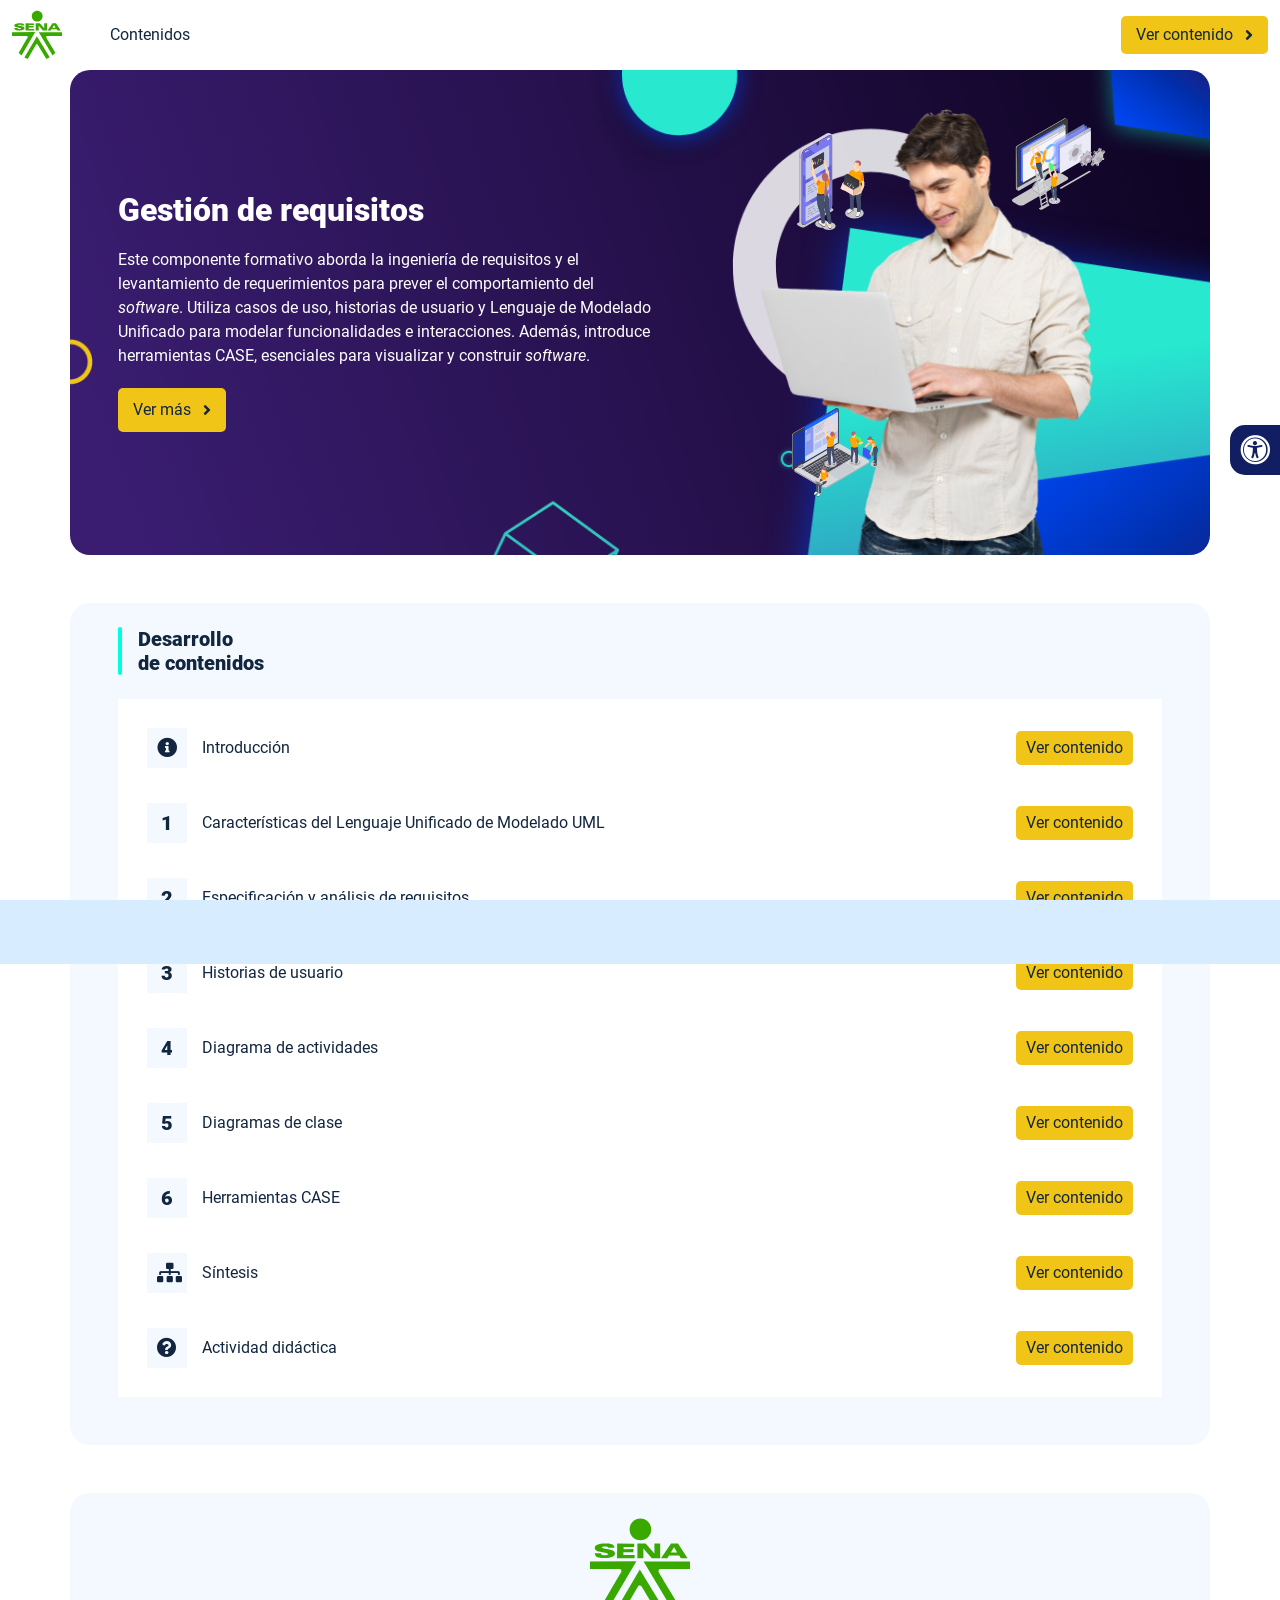
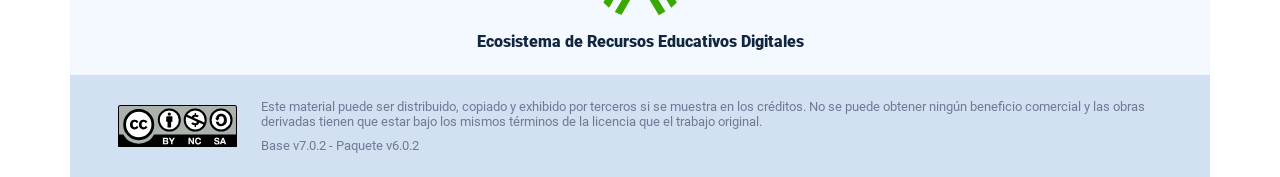
==== index.html @ e968b350 "new dist" ====
<!DOCTYPE html><html lang=""><head><meta charset="utf-8"><meta http-equiv="X-UA-Compatible" content="IE=edge"><meta name="viewport" content="width=device-width,initial-scale=1"><link rel="icon" href="favicon.ico"><title>Gestión de requisitos</title><link href="css/chunk-110f1f0b.52141945.css" rel="prefetch"><link href="css/chunk-179248a2.52141945.css" rel="prefetch"><link href="css/chunk-2a9fce91.52141945.css" rel="prefetch"><link href="css/chunk-515a8379.144fe8e0.css" rel="prefetch"><link href="css/chunk-59974754.a40274bd.css" rel="prefetch"><link href="css/chunk-5d1ce150.52141945.css" rel="prefetch"><link href="css/chunk-60cbc06b.09438581.css" rel="prefetch"><link href="css/chunk-623f2040.52141945.css" rel="prefetch"><link href="css/chunk-6a43ec24.52141945.css" rel="prefetch"><link href="css/chunk-6e1e538a.3ba0a060.css" rel="prefetch"><link href="css/chunk-6e613899.52141945.css" rel="prefetch"><link href="css/chunk-766a929b.3f6e7581.css" rel="prefetch"><link href="css/chunk-7794bb60.52141945.css" rel="prefetch"><link href="css/comple.cd8c6689.css" rel="prefetch"><link href="css/creditos.bc78b515.css" rel="prefetch"><link href="css/glosario.e41e9b6e.css" rel="prefetch"><link href="css/referencias.dacc3e1a.css" rel="prefetch"><link href="js/actividad.9561c0cf.js" rel="prefetch"><link href="js/chunk-0206bfa0.07f4fcb8.js" rel="prefetch"><link href="js/chunk-110f1f0b.c729ecf3.js" rel="prefetch"><link href="js/chunk-13a6037e.725eca6a.js" rel="prefetch"><link href="js/chunk-179248a2.0882ec97.js" rel="prefetch"><link href="js/chunk-18f95272.bb47be6d.js" rel="prefetch"><link href="js/chunk-2a9fce91.79146cce.js" rel="prefetch"><link href="js/chunk-2c06842c.f5617033.js" rel="prefetch"><link href="js/chunk-2d0c5615.01eba69d.js" rel="prefetch"><link href="js/chunk-2d0e96ec.ec734bee.js" rel="prefetch"><link href="js/chunk-2d208d90.ab67193c.js" rel="prefetch"><link href="js/chunk-2d21d0e2.f77c22e4.js" rel="prefetch"><link href="js/chunk-2d22c123.c9115eca.js" rel="prefetch"><link href="js/chunk-2e80bb9a.b3e4ecbc.js" rel="prefetch"><link href="js/chunk-319206de.06f535cf.js" rel="prefetch"><link href="js/chunk-36769079.0093655a.js" rel="prefetch"><link href="js/chunk-4cdd78c0.b1eae698.js" rel="prefetch"><link href="js/chunk-515a8379.471b9110.js" rel="prefetch"><link href="js/chunk-53ccb27e.03f89fab.js" rel="prefetch"><link href="js/chunk-55d286b8.69a8245e.js" rel="prefetch"><link href="js/chunk-59974754.d7b5c639.js" rel="prefetch"><link href="js/chunk-5d1ce150.33dbeb12.js" rel="prefetch"><link href="js/chunk-60cbc06b.e7f70342.js" rel="prefetch"><link href="js/chunk-623f2040.f9fac6f0.js" rel="prefetch"><link href="js/chunk-659152b8.3f7b8817.js" rel="prefetch"><link href="js/chunk-6a43ec24.3e891bb4.js" rel="prefetch"><link href="js/chunk-6e1e538a.034b6f92.js" rel="prefetch"><link href="js/chunk-6e613899.2a976d39.js" rel="prefetch"><link href="js/chunk-766a929b.1ae4942d.js" rel="prefetch"><link href="js/chunk-7794bb60.f954ae38.js" rel="prefetch"><link href="js/chunk-c796899c.ed37a8e2.js" rel="prefetch"><link href="js/chunk-e8a7823a.c0dd9220.js" rel="prefetch"><link href="js/chunk-fde47172.7ec6a62b.js" rel="prefetch"><link href="js/comple.a3971faf.js" rel="prefetch"><link href="js/creditos.a69d078c.js" rel="prefetch"><link href="js/glosario.4fa7b5ea.js" rel="prefetch"><link href="js/intro.0d526d37.js" rel="prefetch"><link href="js/referencias.f8ed682c.js" rel="prefetch"><link href="js/sintesis.656ffc22.js" rel="prefetch"><link href="js/tema1.8a76ca15.js" rel="prefetch"><link href="js/tema2.36372759.js" rel="prefetch"><link href="js/tema3.2b85ea9f.js" rel="prefetch"><link href="js/tema4.f597828c.js" rel="prefetch"><link href="js/tema5.51176907.js" rel="prefetch"><link href="js/tema6.a7a6aff9.js" rel="prefetch"><link href="css/app.d2804af0.css" rel="preload" as="style"><link href="css/chunk-vendors.d70f980b.css" rel="preload" as="style"><link href="js/app.50f3a317.js" rel="preload" as="script"><link href="js/chunk-vendors.eb599228.js" rel="preload" as="script"><link href="css/chunk-vendors.d70f980b.css" rel="stylesheet"><link href="css/app.d2804af0.css" rel="stylesheet"></head><body><noscript><strong>We're sorry but Gestión de requisitos doesn't work properly without JavaScript enabled. Please enable it to continue.</strong></noscript><div id="app"></div><script src="js/chunk-vendors.eb599228.js"></script><script src="js/app.50f3a317.js"></script></body></html>
---- css/chunk-110f1f0b.52141945.css ----
.actividad[data-v-c4e6906c]{background-color:#f2f2f2}.horizontal-scroll__wrapper[data-v-c4e6906c]{overflow:hidden}.horizontal-scroll[data-v-c4e6906c]{display:flex;transition:transform .5s ease-in-out;align-items:center;flex-wrap:nowrap}.horizontal-scroll[data-v-c4e6906c]:not(.row){width:100%}.horizontal-scroll--item-fw[data-v-c4e6906c]>div{flex-grow:0;flex-shrink:0;width:100%;margin:0!important}
---- css/chunk-179248a2.52141945.css ----
.actividad[data-v-c4e6906c]{background-color:#f2f2f2}.horizontal-scroll__wrapper[data-v-c4e6906c]{overflow:hidden}.horizontal-scroll[data-v-c4e6906c]{display:flex;transition:transform .5s ease-in-out;align-items:center;flex-wrap:nowrap}.horizontal-scroll[data-v-c4e6906c]:not(.row){width:100%}.horizontal-scroll--item-fw[data-v-c4e6906c]>div{flex-grow:0;flex-shrink:0;width:100%;margin:0!important}
---- css/chunk-2a9fce91.52141945.css ----
.actividad[data-v-c4e6906c]{background-color:#f2f2f2}.horizontal-scroll__wrapper[data-v-c4e6906c]{overflow:hidden}.horizontal-scroll[data-v-c4e6906c]{display:flex;transition:transform .5s ease-in-out;align-items:center;flex-wrap:nowrap}.horizontal-scroll[data-v-c4e6906c]:not(.row){width:100%}.horizontal-scroll--item-fw[data-v-c4e6906c]>div{flex-grow:0;flex-shrink:0;width:100%;margin:0!important}
---- css/chunk-515a8379.144fe8e0.css ----
.actividad{background-color:#f2f2f2}.banner-interno{position:relative}.banner-interno__fondo{position:absolute;top:0;bottom:-50px;left:0;right:0;background-color:#3a1d71;background-size:cover;background-position:50%}.banner-interno__titulo{display:flex;align-items:center}.banner-interno__titulo__icono{display:block;width:32px;height:32px;border-radius:50%;background-color:#fff;position:relative}.banner-interno__titulo__icono i{color:#3a1d71;position:absolute;left:50%;top:50%;transform:translate(-50%,-50%)}.banner-interno__titulo h1,.banner-interno__titulo h2,.banner-interno__titulo h3,.banner-interno__titulo h4,.banner-interno__titulo h5,.banner-interno__titulo h6{color:#fff;line-height:1.1em}
---- css/chunk-59974754.a40274bd.css ----
.actividad{background-color:#f2f2f2}.aside-menu{position:fixed;top:70px;min-height:calc(100vh - 70px);max-height:calc(100vh - 70px);background-color:#f3f9ff;transition:flex .5s ease-in-out,width .5s ease-in-out;overflow-x:hidden;z-index:100001;width:300px}.aside-menu__black-background{position:fixed;inset:0;top:70px;background:rgba(0,0,0,.8);cursor:pointer}.aside-menu a{color:#111e61}.aside-menu__content{width:300px;display:flex;flex-direction:column;justify-content:space-between;min-height:calc(100vh - 70px);max-height:calc(100vh - 70px);border-right:1px solid #d8ecff;position:absolute;background:#fff}@media (max-height:800px){.aside-menu__content{min-height:800px;max-height:800px;overflow-y:auto}}.aside-menu__header{padding:10px;text-align:center;background-color:#d8ecff}.aside-menu__header h4{margin:0}.aside-menu__menu{overflow-y:auto;flex-grow:1;list-style:none;padding-left:0;margin-bottom:0}.aside-menu__menu__item--active .aside-menu__menu__item__lnk,.aside-menu__menu__item--active .aside-menu__sec-menu__item__lnk{background-color:#d8ecff;font-weight:700}.aside-menu__menu__item--sub-menu:hover,.aside-menu__menu__item:hover,.aside-menu__sec-menu__item:hover{background-color:#d8ecff}.aside-menu__menu__item--sub-menu{padding-left:10px}.aside-menu__menu__item--sub-menu--active .aside-menu__menu__item__lnk,.aside-menu__menu__item--sub-menu--active .aside-menu__sec-menu__item__lnk{background-color:#d8ecff;font-weight:700;position:relative}.aside-menu__menu__item--sub-menu--active .aside-menu__menu__item__lnk:before,.aside-menu__menu__item--sub-menu--active .aside-menu__sec-menu__item__lnk:before{content:"";display:block;position:absolute;left:0;bottom:0;top:0;width:4px;border-radius:2px;background-color:#00ffdf}.aside-menu__menu__item__lnk,.aside-menu__sec-menu__item__lnk{display:flex;align-items:center;padding:10px 15px;line-height:1.1em}.aside-menu__menu__item__lnk i,.aside-menu__menu__item__lnk span,.aside-menu__sec-menu__item__lnk i,.aside-menu__sec-menu__item__lnk span{margin-right:10px}.aside-menu__menu__item__lnk i:last-child,.aside-menu__menu__item__lnk span:last-child,.aside-menu__sec-menu__item__lnk i:last-child,.aside-menu__sec-menu__item__lnk span:last-child{margin-right:0}.aside-menu__sec-menu{background-color:#d8ecff;padding:10px 0;flex-shrink:0;margin-bottom:0}.aside-menu__sec-menu__item{padding:10px 15px}.aside-menu__sec-menu__item__lnk{padding:0;border-radius:1em}.aside-menu__sec-menu__item__lnk i{display:block;width:2em;height:2em;padding:.5em 0;text-align:center;background-color:#fff;border-radius:50%}.aside-menu__sec-menu__item__lnk:hover{background-color:#fff}@media (max-width:576px){.aside-menu__sec-menu{padding-bottom:110px}}.main-menu-enter-active{animation:main-menu-open-animation .3s}.main-menu-enter-active .aside-menu__black-background{animation:main-menu-background-animation .3s}.main-menu-leave-active{animation:main-menu-open-animation .3s reverse}.main-menu-leave-active .aside-menu__black-background{animation:main-menu-background-animation .3s reverse}@keyframes main-menu-open-animation{0%{width:0}to{width:300px}}@keyframes main-menu-background-animation{0%{opacity:0}to{opacity:1}}
---- css/chunk-5d1ce150.52141945.css ----
.actividad[data-v-c4e6906c]{background-color:#f2f2f2}.horizontal-scroll__wrapper[data-v-c4e6906c]{overflow:hidden}.horizontal-scroll[data-v-c4e6906c]{display:flex;transition:transform .5s ease-in-out;align-items:center;flex-wrap:nowrap}.horizontal-scroll[data-v-c4e6906c]:not(.row){width:100%}.horizontal-scroll--item-fw[data-v-c4e6906c]>div{flex-grow:0;flex-shrink:0;width:100%;margin:0!important}
---- css/chunk-60cbc06b.09438581.css ----
.actividad[data-v-7e5a4120]{background-color:#f2f2f2}.header[data-v-7e5a4120]{position:sticky;top:0;padding-top:10px;padding-bottom:10px;background-color:#fff;z-index:10010;line-height:1.1em}.header__logo[data-v-7e5a4120]{width:50px}@media (max-width:576px){.header__componente-formativo[data-v-7e5a4120]{font-size:.8em}}.header__menu[data-v-7e5a4120]{cursor:pointer}.header__menu span[data-v-7e5a4120]{font-size:.7em;display:block;line-height:1em;text-align:center;color:#111e61}.header__menu__btn[data-v-7e5a4120]{width:30px;height:30px;position:relative;margin-bottom:4px}.header__menu__btn .line-1[data-v-7e5a4120],.header__menu__btn .line-2[data-v-7e5a4120],.header__menu__btn .line-3[data-v-7e5a4120]{height:4px;width:30px;background-color:#111e61;transform-origin:center center;position:absolute;left:0;border-radius:2px}.header__menu__btn .line-1[data-v-7e5a4120]{top:4px;animation:line-1-inactive-data-v-7e5a4120 .5s ease-in-out forwards}.header__menu__btn .line-2[data-v-7e5a4120]{top:13px;animation:line-2-inactive-data-v-7e5a4120 .5s ease-in-out forwards}.header__menu__btn .line-3[data-v-7e5a4120]{top:22px;animation:line-3-inactive-data-v-7e5a4120 .5s ease-in-out forwards}.header__menu__btn[data-v-7e5a4120]:hover{cursor:pointer}.header__menu__btn--open .line-1[data-v-7e5a4120]{animation:line-1-active-data-v-7e5a4120 .5s ease-in-out forwards}.header__menu__btn--open .line-2[data-v-7e5a4120]{animation:line-2-active-data-v-7e5a4120 .5s ease-in-out forwards}.header__menu__btn--open .line-3[data-v-7e5a4120]{animation:line-3-active-data-v-7e5a4120 .5s ease-in-out forwards}@keyframes line-1-active-data-v-7e5a4120{0%{transform:translate(0) rotate(0)}50%{transform:translateY(9px) rotate(0)}to{transform:translateY(9px) rotate(45deg)}}@keyframes line-2-active-data-v-7e5a4120{0%{transform:scale(1)}to{transform:scale(0)}}@keyframes line-3-active-data-v-7e5a4120{0%{transform:translate(0) rotate(0)}50%{transform:translateY(-9px) rotate(0)}to{transform:translateY(-9px) rotate(-45deg)}}@keyframes line-1-inactive-data-v-7e5a4120{0%{transform:translateY(9px) rotate(45deg)}50%{transform:translateY(9px) rotate(0)}to{transform:translate(0) rotate(0)}}@keyframes line-2-inactive-data-v-7e5a4120{0%{transform:scale(0)}to{transform:scale(1)}}@keyframes line-3-inactive-data-v-7e5a4120{0%{transform:translateY(-9px) rotate(-45deg)}50%{transform:translateY(-9px) rotate(0)}to{transform:translate(0) rotate(0)}}
---- css/chunk-623f2040.52141945.css ----
.actividad[data-v-c4e6906c]{background-color:#f2f2f2}.horizontal-scroll__wrapper[data-v-c4e6906c]{overflow:hidden}.horizontal-scroll[data-v-c4e6906c]{display:flex;transition:transform .5s ease-in-out;align-items:center;flex-wrap:nowrap}.horizontal-scroll[data-v-c4e6906c]:not(.row){width:100%}.horizontal-scroll--item-fw[data-v-c4e6906c]>div{flex-grow:0;flex-shrink:0;width:100%;margin:0!important}
---- css/chunk-6a43ec24.52141945.css ----
.actividad[data-v-c4e6906c]{background-color:#f2f2f2}.horizontal-scroll__wrapper[data-v-c4e6906c]{overflow:hidden}.horizontal-scroll[data-v-c4e6906c]{display:flex;transition:transform .5s ease-in-out;align-items:center;flex-wrap:nowrap}.horizontal-scroll[data-v-c4e6906c]:not(.row){width:100%}.horizontal-scroll--item-fw[data-v-c4e6906c]>div{flex-grow:0;flex-shrink:0;width:100%;margin:0!important}
---- css/chunk-6e1e538a.3ba0a060.css ----
.actividad[data-v-4f6b7c58]{background-color:#f2f2f2}.accesibilidad[data-v-4f6b7c58]{position:fixed;right:0;top:50vh;height:50px;background-color:#111e61;border-top-left-radius:15px;border-bottom-left-radius:15px;transform:translateY(-50%) translateX(100%) translateX(-50px);overflow:hidden;transition:transform .3s ease-in-out,height .3s ease-in-out}.accesibilidad[data-v-4f6b7c58]:hover{transform:translateY(-50%) translateX(0);height:12.75rem}.accesibilidad [data-v-4f6b7c58]{color:#fff}.accesibilidad__menu__content .accesibilidad__menu__item[data-v-4f6b7c58]{cursor:pointer}.accesibilidad__menu__content .accesibilidad__menu__item[data-v-4f6b7c58]:hover{background-color:#273685}.accesibilidad__menu__content .accesibilidad__menu__item[data-v-4f6b7c58]:last-child{border:none}.accesibilidad__menu__item[data-v-4f6b7c58]{display:flex;align-items:center;padding:10px;border-bottom:1px solid #273685;line-height:1em;-moz-user-select:none;user-select:none}.accesibilidad__menu i[data-v-4f6b7c58]{font-size:30px;font-style:normal;margin-right:10px;line-height:1em}.accesibilidad__menu img[data-v-4f6b7c58]{width:30px;margin-right:10px}
---- css/chunk-6e613899.52141945.css ----
.actividad[data-v-c4e6906c]{background-color:#f2f2f2}.horizontal-scroll__wrapper[data-v-c4e6906c]{overflow:hidden}.horizontal-scroll[data-v-c4e6906c]{display:flex;transition:transform .5s ease-in-out;align-items:center;flex-wrap:nowrap}.horizontal-scroll[data-v-c4e6906c]:not(.row){width:100%}.horizontal-scroll--item-fw[data-v-c4e6906c]>div{flex-grow:0;flex-shrink:0;width:100%;margin:0!important}
---- css/chunk-766a929b.3f6e7581.css ----
.actividad{background-color:#f2f2f2}.barra-avance{display:flex;align-items:center;justify-content:space-between;position:fixed;bottom:0;left:0;width:100%;padding:10px;background-color:#d8ecff;transition:transform .5s ease-in-out;z-index:100000}.barra-avance__barra{margin:0 20px;flex:1;position:relative;max-width:800px}.barra-avance__barra--amarilla,.barra-avance__barra--blanca{height:4px}.barra-avance__barra--amarilla:after,.barra-avance__barra--amarilla:before,.barra-avance__barra--blanca:after,.barra-avance__barra--blanca:before{content:"";display:block;width:10px;height:10px;border-radius:50%;position:absolute;top:50%}.barra-avance__barra--amarilla:before,.barra-avance__barra--blanca:before{left:0;transform:translate(-50%,-50%)}.barra-avance__barra--amarilla:after,.barra-avance__barra--blanca:after{right:0;transform:translate(50%,-50%)}.barra-avance__barra--blanca{background-color:#fff}.barra-avance__barra--blanca:after,.barra-avance__barra--blanca:before{background-color:#fff}.barra-avance__barra--amarilla{position:absolute;width:100%;top:0;background-color:#f0c518}.barra-avance__barra--amarilla:after,.barra-avance__barra--amarilla:before{background-color:#f0c518}.barra-avance__boton--regresar{background-color:#b0c0d2}.barra-avance__boton--regresar span{color:#111e61!important}.barra-avance__boton--disable{opacity:0;pointer-events:none}.barra-avance--open{transform:translateY(0)}.barra-avance--close{transform:translateY(100%)}
---- css/chunk-7794bb60.52141945.css ----
.actividad[data-v-c4e6906c]{background-color:#f2f2f2}.horizontal-scroll__wrapper[data-v-c4e6906c]{overflow:hidden}.horizontal-scroll[data-v-c4e6906c]{display:flex;transition:transform .5s ease-in-out;align-items:center;flex-wrap:nowrap}.horizontal-scroll[data-v-c4e6906c]:not(.row){width:100%}.horizontal-scroll--item-fw[data-v-c4e6906c]>div{flex-grow:0;flex-shrink:0;width:100%;margin:0!important}
---- css/comple.cd8c6689.css ----
.banner-interno{position:relative}.banner-interno__fondo{position:absolute;top:0;bottom:-50px;left:0;right:0;background-color:#3a1d71;background-size:cover;background-position:50%}.banner-interno__titulo{display:flex;align-items:center}.banner-interno__titulo__icono{display:block;width:32px;height:32px;border-radius:50%;background-color:#fff;position:relative}.banner-interno__titulo__icono i{color:#3a1d71;position:absolute;left:50%;top:50%;transform:translate(-50%,-50%)}.banner-interno__titulo h1,.banner-interno__titulo h2,.banner-interno__titulo h3,.banner-interno__titulo h4,.banner-interno__titulo h5,.banner-interno__titulo h6{color:#fff;line-height:1.1em}.actividad{background-color:#f2f2f2}.complementario__enlaces{display:flex;justify-content:center;flex-wrap:wrap}.complementario__enlaces a{margin:0 5px}.complementario__btn{font-size:1.5em;line-height:1em}table{width:calc(100% - 1px);min-width:800px}table thead{background-color:#d8ecff}table thead th{border-color:#d8ecff}table td,table th{padding:25px 20px;text-align:center}
---- css/creditos.bc78b515.css ----
.banner-interno{position:relative}.banner-interno__fondo{position:absolute;top:0;bottom:-50px;left:0;right:0;background-color:#3a1d71;background-size:cover;background-position:50%}.banner-interno__titulo{display:flex;align-items:center}.banner-interno__titulo__icono{display:block;width:32px;height:32px;border-radius:50%;background-color:#fff;position:relative}.banner-interno__titulo__icono i{color:#3a1d71;position:absolute;left:50%;top:50%;transform:translate(-50%,-50%)}.banner-interno__titulo h1,.banner-interno__titulo h2,.banner-interno__titulo h3,.banner-interno__titulo h4,.banner-interno__titulo h5,.banner-interno__titulo h6{color:#fff;line-height:1.1em}.actividad{background-color:#f2f2f2}.creditos-vista .tarjeta.credito{background-color:#d2e1f1}.creditos{color:#727997;overflow-x:auto}.creditos__item{min-width:490px}.creditos p{line-height:1.3em;margin-bottom:0;color:#727997}.creditos__titulo{font-weight:700;background-color:#d2e1f1;padding:5px 10px;border-top-radius:5px;border-top-left-radius:5px;border-top-right-radius:5px}.creditos table td,.creditos table th{border-color:#d2e1f1}
---- css/glosario.e41e9b6e.css ----
.banner-interno{position:relative}.banner-interno__fondo{position:absolute;top:0;bottom:-50px;left:0;right:0;background-color:#3a1d71;background-size:cover;background-position:50%}.banner-interno__titulo{display:flex;align-items:center}.banner-interno__titulo__icono{display:block;width:32px;height:32px;border-radius:50%;background-color:#fff;position:relative}.banner-interno__titulo__icono i{color:#3a1d71;position:absolute;left:50%;top:50%;transform:translate(-50%,-50%)}.banner-interno__titulo h1,.banner-interno__titulo h2,.banner-interno__titulo h3,.banner-interno__titulo h4,.banner-interno__titulo h5,.banner-interno__titulo h6{color:#fff;line-height:1.1em}.actividad{background-color:#f2f2f2}.glosario__letra-item{display:flex}.glosario__letra-item__texto{padding-top:5px}.glosario__letra-item__letra__icono{width:32px;height:32px;position:relative;line-height:1em;border-radius:50%;background-color:#d2e1f1}.glosario__letra-item__letra__icono span{position:absolute;left:50%;top:50%;transform:translate(-50%,-50%);font-size:1.1em;font-weight:900}
---- css/referencias.dacc3e1a.css ----
.banner-interno{position:relative}.banner-interno__fondo{position:absolute;top:0;bottom:-50px;left:0;right:0;background-color:#3a1d71;background-size:cover;background-position:50%}.banner-interno__titulo{display:flex;align-items:center}.banner-interno__titulo__icono{display:block;width:32px;height:32px;border-radius:50%;background-color:#fff;position:relative}.banner-interno__titulo__icono i{color:#3a1d71;position:absolute;left:50%;top:50%;transform:translate(-50%,-50%)}.banner-interno__titulo h1,.banner-interno__titulo h2,.banner-interno__titulo h3,.banner-interno__titulo h4,.banner-interno__titulo h5,.banner-interno__titulo h6{color:#fff;line-height:1.1em}.actividad{background-color:#f2f2f2}.referencias__item:last-child hr{display:none}.referencias__item a{color:#2196f3;text-decoration:underline;overflow-wrap:break-word}
---- css/app.d2804af0.css ----
*{box-sizing:inherit}:after,:before{box-sizing:inherit}html{height:100%;line-height:1.15;box-sizing:border-box;-webkit-font-smoothing:antialiased;-moz-osx-font-smoothing:grayscale;-webkit-text-size-adjust:100%;-ms-text-size-adjust:100%;text-rendering:optimizeLegibility}a,abbr,acronym,address,applet,article,aside,audio,b,big,blockquote,body,canvas,caption,center,cite,code,dd,del,details,dfn,div,dl,dt,em,embed,fieldset,figcaption,figure,footer,form,h1,h2,h3,h4,h5,h6,header,hgroup,html,i,iframe,img,ins,kbd,label,legend,li,mark,menu,nav,object,ol,output,p,pre,q,ruby,s,samp,section,small,span,strike,strong,sub,summary,sup,table,tbody,td,tfoot,th,thead,time,tr,tt,u,ul,var,video{margin:0;padding:0;border:0;outline:0;background:transparent;vertical-align:baseline}article,aside,details,figcaption,figure,footer,header,main,menu,nav,section,summary{display:block}[hidden],template{display:none}hr{box-sizing:content-box;height:0;border-bottom:1px solid #e8e8e8;border-left:0;border-right:0;border-top:0;margin:1.5em 0;overflow:visible}[hidden]{display:none}a{font-family:Roboto,sans-serif;font-size:1em;font-weight:400;text-decoration:none;color:#12263f;background-color:transparent;transition:all .15s ease-in-out;-webkit-text-decoration-skip:objects}a:active,a:hover{outline-width:0}a:active,a:focus,a:hover{color:#000}[type=button],[type=reset],[type=submit],button{-moz-appearance:none;appearance:none;cursor:pointer;display:inline-block;vertical-align:middle;border:0;border-radius:5px;color:#12263f;background-color:#f0c518;font-family:Roboto,sans-serif;font-weight:400;font-size:1em;-webkit-font-smoothing:antialiased;line-height:1em;white-space:nowrap;text-decoration:none;text-transform:none;padding:.75em 1.5em;margin:0;-moz-user-select:none;user-select:none;overflow:visible;transition:background-color .15s ease-in-out}[type=button]:focus,[type=button]:hover,[type=reset]:focus,[type=reset]:hover,[type=submit]:focus,[type=submit]:hover,button:focus,button:hover{background-color:#f0c518;color:#12263f}[type=button]:disabled,[type=reset]:disabled,[type=submit]:disabled,button:disabled{cursor:not-allowed;opacity:.5}[type=button]:disabled:hover,[type=reset]:disabled:hover,[type=submit]:disabled:hover,button:disabled:hover{background-color:#f0c518}input,select,textarea{margin:0;display:block;font-family:Roboto,sans-serif;font-size:16px}input{overflow:visible}[type=color],[type=date],[type=datetime-local],[type=datetime],[type=email],[type=month],[type=number],[type=password],[type=search],[type=tel],[type=text],[type=time],[type=url],[type=week],input:not([type]),select,select[multiple],textarea{background-color:#fff;border:1px solid #e8e8e8;border-radius:5px;box-shadow:inset 0 1px 3px rgba(0,0,0,.06);box-sizing:inherit;margin-bottom:.75em;padding:.5em;transition:border-color .15s ease-in-out;width:100%}[type=color]:hover,[type=date]:hover,[type=datetime-local]:hover,[type=datetime]:hover,[type=email]:hover,[type=month]:hover,[type=number]:hover,[type=password]:hover,[type=search]:hover,[type=tel]:hover,[type=text]:hover,[type=time]:hover,[type=url]:hover,[type=week]:hover,input:not([type]):hover,select:hover,select[multiple]:hover,textarea:hover{border-color:shade(#e8e8e8,20%)}[type=color]:focus,[type=date]:focus,[type=datetime-local]:focus,[type=datetime]:focus,[type=email]:focus,[type=month]:focus,[type=number]:focus,[type=password]:focus,[type=search]:focus,[type=tel]:focus,[type=text]:focus,[type=time]:focus,[type=url]:focus,[type=week]:focus,input:not([type]):focus,select:focus,select[multiple]:focus,textarea:focus{border-color:#00ffdf;box-shadow:inset 0 1px 3px rgba(0,0,0,.06),0 0 5px rgba(48,24,93,.7);outline:none}[type=color]:disabled,[type=date]:disabled,[type=datetime-local]:disabled,[type=datetime]:disabled,[type=email]:disabled,[type=month]:disabled,[type=number]:disabled,[type=password]:disabled,[type=search]:disabled,[type=tel]:disabled,[type=text]:disabled,[type=time]:disabled,[type=url]:disabled,[type=week]:disabled,input:not([type]):disabled,select:disabled,select[multiple]:disabled,textarea:disabled{background-color:shade(#fff,5%);cursor:not-allowed}[type=color]:disabled:hover,[type=date]:disabled:hover,[type=datetime-local]:disabled:hover,[type=datetime]:disabled:hover,[type=email]:disabled:hover,[type=month]:disabled:hover,[type=number]:disabled:hover,[type=password]:disabled:hover,[type=search]:disabled:hover,[type=tel]:disabled:hover,[type=text]:disabled:hover,[type=time]:disabled:hover,[type=url]:disabled:hover,[type=week]:disabled:hover,input:not([type]):disabled:hover,select:disabled:hover,select[multiple]:disabled:hover,textarea:disabled:hover{border:1px solid #e8e8e8}select{text-transform:none;max-width:100%;border-radius:5px}::-webkit-file-upload-button{background-color:#f0c518;border:none;cursor:pointer;color:#12263f;border-radius:5px;padding:.75em 1.5em}::-webkit-file-upload-button:hover{background-color:#f0c518}optgroup{font-weight:700}fieldset{border:1px solid #e8e8e8;background-color:transparent;padding:1.5em;-webkit-margin-start:0;-webkit-margin-end:0;-webkit-padding-before:1.5em;-webkit-padding-start:1.5em;-webkit-padding-end:1.5em;-webkit-padding-after:1.5em}legend{box-sizing:border-box;color:inherit;display:table;max-width:100%;padding:0;white-space:normal;font-weight:600;-webkit-padding-start:0;-webkit-padding-end:0}label,legend{margin-bottom:.375em}label{display:block;font-size:1em;font-family:Roboto,sans-serif;font-weight:900}textarea{overflow:auto;resize:vertical}[type=checkbox],[type=radio]{box-sizing:border-box;padding:0;display:inline;margin-right:.375em}[type=number]::-webkit-inner-spin-button,[type=number]::-webkit-outer-spin-button{height:auto}[type=search]{-webkit-appearance:textfield;outline-offset:-2px}[type=search]::-webkit-search-cancel-button,[type=search]::-webkit-search-decoration{-webkit-appearance:none;-moz-appearance:none}::-moz-placeholder{color:#999}::placeholder{color:#999}::-webkit-file-upload-button{-webkit-appearance:button;-moz-appearance:button;font:inherit}[type=file]{margin-bottom:.75em;width:100%}[type=button],[type=reset],[type=submit],button{-webkit-appearance:button}[type=button]::-moz-focus-inner,[type=reset]::-moz-focus-inner,[type=submit]::-moz-focus-inner,button::-moz-focus-inner{border-style:none;padding:0}[type=button]:-moz-focusring,[type=reset]:-moz-focusring,[type=submit]:-moz-focusring,button:-moz-focusring{outline:1px dotted ButtonText}progress{vertical-align:baseline}ol,ul{list-style:none;margin-bottom:1em}dt{font-weight:700}figure,img,picture,svg{margin:0;width:100%;max-width:100%}figcaption{display:block;background-color:#e8e8e8;padding:.75em 1.5em;font-size:.8em;font-weight:700}img,svg{display:block;border-style:none}svg:not(:root){overflow:hidden}audio,canvas,progress,video{display:inline-block}audio:not([controls]){display:none;height:0}template{display:none}table{border-collapse:collapse;border-spacing:0;table-layout:fixed;width:100%}td,th,tr{vertical-align:middle}td,th{border:1px solid #e8e8e8;padding:.75em}th{font-size:.875em;line-height:1.2}td{line-height:1.5}body{font-size:16px;font-weight:400;line-height:1.5}body,h1,h2,h3,h4,h5,h6{color:#12263f;font-family:Roboto,sans-serif}h1,h2,h3,h4,h5,h6{font-weight:900;line-height:1.2;margin:0 0 .75em}h1{font-size:2em}h2{font-size:1.5em}h3{font-size:1.25em}h4{font-size:1.125em}h5{font-size:1em}h6{font-size:.875em}p{font-family:Roboto,sans-serif;font-size:1em;font-weight:400;line-height:1.5;color:#12263f;margin-bottom:1em}b,strong{font-weight:700}dfn,em,i{font-style:italic}br{line-height:2em}u{text-decoration:underline}code,kbd,pre,samp{color:#727997;font-family:Lucida Console,Courier New,monospace;font-size:1em}sub,sup{font-size:75%;line-height:0;position:relative;vertical-align:baseline}sub{bottom:-.25em}sup{top:-.5em}small{font-size:80%}mark{background-color:#ffeb3b;color:#000}abbr[title]{border-bottom:none;text-decoration:underline;text-decoration:underline dotted}blockquote,q{quotes:none}::selection{background:#2196f3!important;color:#fff!important;text-shadow:none}::-moz-selection{background:#2196f3!important;color:#fff!important;text-shadow:none}img::selection{background:transparent}img::-moz-selection{background:transparent}body{-webkit-tap-highlight-color:#2196F3!important}details,menu{display:block}summary{display:list-item}@media print{*{background:transparent!important;color:#000!important;box-shadow:none!important;text-shadow:none!important}:after,:before,:first-letter,:first-line{background:transparent!important;color:#000!important;box-shadow:none!important;text-shadow:none!important}a,a:visited{text-decoration:underline}a[href]:after{content:" (" attr(href) ")"}a abbr[title]:after{content:" (" attr(title) ")"}a[href^="#"]:after,a[href^="javascript:"]:after{content:""}blockquote,pre{border:1px solid #999;page-break-inside:avoid}thead{display:table-header-group}img,tr{page-break-inside:avoid}img{max-width:100%!important}h2,h3,p{orphans:3;widows:3}h2,h3{page-break-after:avoid}}[data-aos][data-aos][data-aos-duration="50"],body[data-aos-duration="50"] [data-aos]{transition-duration:50ms}[data-aos][data-aos][data-aos-delay="50"],body[data-aos-delay="50"] [data-aos]{transition-delay:0s}[data-aos][data-aos][data-aos-delay="50"].aos-animate,body[data-aos-delay="50"] [data-aos].aos-animate{transition-delay:50ms}[data-aos][data-aos][data-aos-duration="100"],body[data-aos-duration="100"] [data-aos]{transition-duration:.1s}[data-aos][data-aos][data-aos-delay="100"],body[data-aos-delay="100"] [data-aos]{transition-delay:0s}[data-aos][data-aos][data-aos-delay="100"].aos-animate,body[data-aos-delay="100"] [data-aos].aos-animate{transition-delay:.1s}[data-aos][data-aos][data-aos-duration="150"],body[data-aos-duration="150"] [data-aos]{transition-duration:.15s}[data-aos][data-aos][data-aos-delay="150"],body[data-aos-delay="150"] [data-aos]{transition-delay:0s}[data-aos][data-aos][data-aos-delay="150"].aos-animate,body[data-aos-delay="150"] [data-aos].aos-animate{transition-delay:.15s}[data-aos][data-aos][data-aos-duration="200"],body[data-aos-duration="200"] [data-aos]{transition-duration:.2s}[data-aos][data-aos][data-aos-delay="200"],body[data-aos-delay="200"] [data-aos]{transition-delay:0s}[data-aos][data-aos][data-aos-delay="200"].aos-animate,body[data-aos-delay="200"] [data-aos].aos-animate{transition-delay:.2s}[data-aos][data-aos][data-aos-duration="250"],body[data-aos-duration="250"] [data-aos]{transition-duration:.25s}[data-aos][data-aos][data-aos-delay="250"],body[data-aos-delay="250"] [data-aos]{transition-delay:0s}[data-aos][data-aos][data-aos-delay="250"].aos-animate,body[data-aos-delay="250"] [data-aos].aos-animate{transition-delay:.25s}[data-aos][data-aos][data-aos-duration="300"],body[data-aos-duration="300"] [data-aos]{transition-duration:.3s}[data-aos][data-aos][data-aos-delay="300"],body[data-aos-delay="300"] [data-aos]{transition-delay:0s}[data-aos][data-aos][data-aos-delay="300"].aos-animate,body[data-aos-delay="300"] [data-aos].aos-animate{transition-delay:.3s}[data-aos][data-aos][data-aos-duration="350"],body[data-aos-duration="350"] [data-aos]{transition-duration:.35s}[data-aos][data-aos][data-aos-delay="350"],body[data-aos-delay="350"] [data-aos]{transition-delay:0s}[data-aos][data-aos][data-aos-delay="350"].aos-animate,body[data-aos-delay="350"] [data-aos].aos-animate{transition-delay:.35s}[data-aos][data-aos][data-aos-duration="400"],body[data-aos-duration="400"] [data-aos]{transition-duration:.4s}[data-aos][data-aos][data-aos-delay="400"],body[data-aos-delay="400"] [data-aos]{transition-delay:0s}[data-aos][data-aos][data-aos-delay="400"].aos-animate,body[data-aos-delay="400"] [data-aos].aos-animate{transition-delay:.4s}[data-aos][data-aos][data-aos-duration="450"],body[data-aos-duration="450"] [data-aos]{transition-duration:.45s}[data-aos][data-aos][data-aos-delay="450"],body[data-aos-delay="450"] [data-aos]{transition-delay:0s}[data-aos][data-aos][data-aos-delay="450"].aos-animate,body[data-aos-delay="450"] [data-aos].aos-animate{transition-delay:.45s}[data-aos][data-aos][data-aos-duration="500"],body[data-aos-duration="500"] [data-aos]{transition-duration:.5s}[data-aos][data-aos][data-aos-delay="500"],body[data-aos-delay="500"] [data-aos]{transition-delay:0s}[data-aos][data-aos][data-aos-delay="500"].aos-animate,body[data-aos-delay="500"] [data-aos].aos-animate{transition-delay:.5s}[data-aos][data-aos][data-aos-duration="550"],body[data-aos-duration="550"] [data-aos]{transition-duration:.55s}[data-aos][data-aos][data-aos-delay="550"],body[data-aos-delay="550"] [data-aos]{transition-delay:0s}[data-aos][data-aos][data-aos-delay="550"].aos-animate,body[data-aos-delay="550"] [data-aos].aos-animate{transition-delay:.55s}[data-aos][data-aos][data-aos-duration="600"],body[data-aos-duration="600"] [data-aos]{transition-duration:.6s}[data-aos][data-aos][data-aos-delay="600"],body[data-aos-delay="600"] [data-aos]{transition-delay:0s}[data-aos][data-aos][data-aos-delay="600"].aos-animate,body[data-aos-delay="600"] [data-aos].aos-animate{transition-delay:.6s}[data-aos][data-aos][data-aos-duration="650"],body[data-aos-duration="650"] [data-aos]{transition-duration:.65s}[data-aos][data-aos][data-aos-delay="650"],body[data-aos-delay="650"] [data-aos]{transition-delay:0s}[data-aos][data-aos][data-aos-delay="650"].aos-animate,body[data-aos-delay="650"] [data-aos].aos-animate{transition-delay:.65s}[data-aos][data-aos][data-aos-duration="700"],body[data-aos-duration="700"] [data-aos]{transition-duration:.7s}[data-aos][data-aos][data-aos-delay="700"],body[data-aos-delay="700"] [data-aos]{transition-delay:0s}[data-aos][data-aos][data-aos-delay="700"].aos-animate,body[data-aos-delay="700"] [data-aos].aos-animate{transition-delay:.7s}[data-aos][data-aos][data-aos-duration="750"],body[data-aos-duration="750"] [data-aos]{transition-duration:.75s}[data-aos][data-aos][data-aos-delay="750"],body[data-aos-delay="750"] [data-aos]{transition-delay:0s}[data-aos][data-aos][data-aos-delay="750"].aos-animate,body[data-aos-delay="750"] [data-aos].aos-animate{transition-delay:.75s}[data-aos][data-aos][data-aos-duration="800"],body[data-aos-duration="800"] [data-aos]{transition-duration:.8s}[data-aos][data-aos][data-aos-delay="800"],body[data-aos-delay="800"] [data-aos]{transition-delay:0s}[data-aos][data-aos][data-aos-delay="800"].aos-animate,body[data-aos-delay="800"] [data-aos].aos-animate{transition-delay:.8s}[data-aos][data-aos][data-aos-duration="850"],body[data-aos-duration="850"] [data-aos]{transition-duration:.85s}[data-aos][data-aos][data-aos-delay="850"],body[data-aos-delay="850"] [data-aos]{transition-delay:0s}[data-aos][data-aos][data-aos-delay="850"].aos-animate,body[data-aos-delay="850"] [data-aos].aos-animate{transition-delay:.85s}[data-aos][data-aos][data-aos-duration="900"],body[data-aos-duration="900"] [data-aos]{transition-duration:.9s}[data-aos][data-aos][data-aos-delay="900"],body[data-aos-delay="900"] [data-aos]{transition-delay:0s}[data-aos][data-aos][data-aos-delay="900"].aos-animate,body[data-aos-delay="900"] [data-aos].aos-animate{transition-delay:.9s}[data-aos][data-aos][data-aos-duration="950"],body[data-aos-duration="950"] [data-aos]{transition-duration:.95s}[data-aos][data-aos][data-aos-delay="950"],body[data-aos-delay="950"] [data-aos]{transition-delay:0s}[data-aos][data-aos][data-aos-delay="950"].aos-animate,body[data-aos-delay="950"] [data-aos].aos-animate{transition-delay:.95s}[data-aos][data-aos][data-aos-duration="1000"],body[data-aos-duration="1000"] [data-aos]{transition-duration:1s}[data-aos][data-aos][data-aos-delay="1000"],body[data-aos-delay="1000"] [data-aos]{transition-delay:0s}[data-aos][data-aos][data-aos-delay="1000"].aos-animate,body[data-aos-delay="1000"] [data-aos].aos-animate{transition-delay:1s}[data-aos][data-aos][data-aos-duration="1050"],body[data-aos-duration="1050"] [data-aos]{transition-duration:1.05s}[data-aos][data-aos][data-aos-delay="1050"],body[data-aos-delay="1050"] [data-aos]{transition-delay:0s}[data-aos][data-aos][data-aos-delay="1050"].aos-animate,body[data-aos-delay="1050"] [data-aos].aos-animate{transition-delay:1.05s}[data-aos][data-aos][data-aos-duration="1100"],body[data-aos-duration="1100"] [data-aos]{transition-duration:1.1s}[data-aos][data-aos][data-aos-delay="1100"],body[data-aos-delay="1100"] [data-aos]{transition-delay:0s}[data-aos][data-aos][data-aos-delay="1100"].aos-animate,body[data-aos-delay="1100"] [data-aos].aos-animate{transition-delay:1.1s}[data-aos][data-aos][data-aos-duration="1150"],body[data-aos-duration="1150"] [data-aos]{transition-duration:1.15s}[data-aos][data-aos][data-aos-delay="1150"],body[data-aos-delay="1150"] [data-aos]{transition-delay:0s}[data-aos][data-aos][data-aos-delay="1150"].aos-animate,body[data-aos-delay="1150"] [data-aos].aos-animate{transition-delay:1.15s}[data-aos][data-aos][data-aos-duration="1200"],body[data-aos-duration="1200"] [data-aos]{transition-duration:1.2s}[data-aos][data-aos][data-aos-delay="1200"],body[data-aos-delay="1200"] [data-aos]{transition-delay:0s}[data-aos][data-aos][data-aos-delay="1200"].aos-animate,body[data-aos-delay="1200"] [data-aos].aos-animate{transition-delay:1.2s}[data-aos][data-aos][data-aos-duration="1250"],body[data-aos-duration="1250"] [data-aos]{transition-duration:1.25s}[data-aos][data-aos][data-aos-delay="1250"],body[data-aos-delay="1250"] [data-aos]{transition-delay:0s}[data-aos][data-aos][data-aos-delay="1250"].aos-animate,body[data-aos-delay="1250"] [data-aos].aos-animate{transition-delay:1.25s}[data-aos][data-aos][data-aos-duration="1300"],body[data-aos-duration="1300"] [data-aos]{transition-duration:1.3s}[data-aos][data-aos][data-aos-delay="1300"],body[data-aos-delay="1300"] [data-aos]{transition-delay:0s}[data-aos][data-aos][data-aos-delay="1300"].aos-animate,body[data-aos-delay="1300"] [data-aos].aos-animate{transition-delay:1.3s}[data-aos][data-aos][data-aos-duration="1350"],body[data-aos-duration="1350"] [data-aos]{transition-duration:1.35s}[data-aos][data-aos][data-aos-delay="1350"],body[data-aos-delay="1350"] [data-aos]{transition-delay:0s}[data-aos][data-aos][data-aos-delay="1350"].aos-animate,body[data-aos-delay="1350"] [data-aos].aos-animate{transition-delay:1.35s}[data-aos][data-aos][data-aos-duration="1400"],body[data-aos-duration="1400"] [data-aos]{transition-duration:1.4s}[data-aos][data-aos][data-aos-delay="1400"],body[data-aos-delay="1400"] [data-aos]{transition-delay:0s}[data-aos][data-aos][data-aos-delay="1400"].aos-animate,body[data-aos-delay="1400"] [data-aos].aos-animate{transition-delay:1.4s}[data-aos][data-aos][data-aos-duration="1450"],body[data-aos-duration="1450"] [data-aos]{transition-duration:1.45s}[data-aos][data-aos][data-aos-delay="1450"],body[data-aos-delay="1450"] [data-aos]{transition-delay:0s}[data-aos][data-aos][data-aos-delay="1450"].aos-animate,body[data-aos-delay="1450"] [data-aos].aos-animate{transition-delay:1.45s}[data-aos][data-aos][data-aos-duration="1500"],body[data-aos-duration="1500"] [data-aos]{transition-duration:1.5s}[data-aos][data-aos][data-aos-delay="1500"],body[data-aos-delay="1500"] [data-aos]{transition-delay:0s}[data-aos][data-aos][data-aos-delay="1500"].aos-animate,body[data-aos-delay="1500"] [data-aos].aos-animate{transition-delay:1.5s}[data-aos][data-aos][data-aos-duration="1550"],body[data-aos-duration="1550"] [data-aos]{transition-duration:1.55s}[data-aos][data-aos][data-aos-delay="1550"],body[data-aos-delay="1550"] [data-aos]{transition-delay:0s}[data-aos][data-aos][data-aos-delay="1550"].aos-animate,body[data-aos-delay="1550"] [data-aos].aos-animate{transition-delay:1.55s}[data-aos][data-aos][data-aos-duration="1600"],body[data-aos-duration="1600"] [data-aos]{transition-duration:1.6s}[data-aos][data-aos][data-aos-delay="1600"],body[data-aos-delay="1600"] [data-aos]{transition-delay:0s}[data-aos][data-aos][data-aos-delay="1600"].aos-animate,body[data-aos-delay="1600"] [data-aos].aos-animate{transition-delay:1.6s}[data-aos][data-aos][data-aos-duration="1650"],body[data-aos-duration="1650"] [data-aos]{transition-duration:1.65s}[data-aos][data-aos][data-aos-delay="1650"],body[data-aos-delay="1650"] [data-aos]{transition-delay:0s}[data-aos][data-aos][data-aos-delay="1650"].aos-animate,body[data-aos-delay="1650"] [data-aos].aos-animate{transition-delay:1.65s}[data-aos][data-aos][data-aos-duration="1700"],body[data-aos-duration="1700"] [data-aos]{transition-duration:1.7s}[data-aos][data-aos][data-aos-delay="1700"],body[data-aos-delay="1700"] [data-aos]{transition-delay:0s}[data-aos][data-aos][data-aos-delay="1700"].aos-animate,body[data-aos-delay="1700"] [data-aos].aos-animate{transition-delay:1.7s}[data-aos][data-aos][data-aos-duration="1750"],body[data-aos-duration="1750"] [data-aos]{transition-duration:1.75s}[data-aos][data-aos][data-aos-delay="1750"],body[data-aos-delay="1750"] [data-aos]{transition-delay:0s}[data-aos][data-aos][data-aos-delay="1750"].aos-animate,body[data-aos-delay="1750"] [data-aos].aos-animate{transition-delay:1.75s}[data-aos][data-aos][data-aos-duration="1800"],body[data-aos-duration="1800"] [data-aos]{transition-duration:1.8s}[data-aos][data-aos][data-aos-delay="1800"],body[data-aos-delay="1800"] [data-aos]{transition-delay:0s}[data-aos][data-aos][data-aos-delay="1800"].aos-animate,body[data-aos-delay="1800"] [data-aos].aos-animate{transition-delay:1.8s}[data-aos][data-aos][data-aos-duration="1850"],body[data-aos-duration="1850"] [data-aos]{transition-duration:1.85s}[data-aos][data-aos][data-aos-delay="1850"],body[data-aos-delay="1850"] [data-aos]{transition-delay:0s}[data-aos][data-aos][data-aos-delay="1850"].aos-animate,body[data-aos-delay="1850"] [data-aos].aos-animate{transition-delay:1.85s}[data-aos][data-aos][data-aos-duration="1900"],body[data-aos-duration="1900"] [data-aos]{transition-duration:1.9s}[data-aos][data-aos][data-aos-delay="1900"],body[data-aos-delay="1900"] [data-aos]{transition-delay:0s}[data-aos][data-aos][data-aos-delay="1900"].aos-animate,body[data-aos-delay="1900"] [data-aos].aos-animate{transition-delay:1.9s}[data-aos][data-aos][data-aos-duration="1950"],body[data-aos-duration="1950"] [data-aos]{transition-duration:1.95s}[data-aos][data-aos][data-aos-delay="1950"],body[data-aos-delay="1950"] [data-aos]{transition-delay:0s}[data-aos][data-aos][data-aos-delay="1950"].aos-animate,body[data-aos-delay="1950"] [data-aos].aos-animate{transition-delay:1.95s}[data-aos][data-aos][data-aos-duration="2000"],body[data-aos-duration="2000"] [data-aos]{transition-duration:2s}[data-aos][data-aos][data-aos-delay="2000"],body[data-aos-delay="2000"] [data-aos]{transition-delay:0s}[data-aos][data-aos][data-aos-delay="2000"].aos-animate,body[data-aos-delay="2000"] [data-aos].aos-animate{transition-delay:2s}[data-aos][data-aos][data-aos-duration="2050"],body[data-aos-duration="2050"] [data-aos]{transition-duration:2.05s}[data-aos][data-aos][data-aos-delay="2050"],body[data-aos-delay="2050"] [data-aos]{transition-delay:0s}[data-aos][data-aos][data-aos-delay="2050"].aos-animate,body[data-aos-delay="2050"] [data-aos].aos-animate{transition-delay:2.05s}[data-aos][data-aos][data-aos-duration="2100"],body[data-aos-duration="2100"] [data-aos]{transition-duration:2.1s}[data-aos][data-aos][data-aos-delay="2100"],body[data-aos-delay="2100"] [data-aos]{transition-delay:0s}[data-aos][data-aos][data-aos-delay="2100"].aos-animate,body[data-aos-delay="2100"] [data-aos].aos-animate{transition-delay:2.1s}[data-aos][data-aos][data-aos-duration="2150"],body[data-aos-duration="2150"] [data-aos]{transition-duration:2.15s}[data-aos][data-aos][data-aos-delay="2150"],body[data-aos-delay="2150"] [data-aos]{transition-delay:0s}[data-aos][data-aos][data-aos-delay="2150"].aos-animate,body[data-aos-delay="2150"] [data-aos].aos-animate{transition-delay:2.15s}[data-aos][data-aos][data-aos-duration="2200"],body[data-aos-duration="2200"] [data-aos]{transition-duration:2.2s}[data-aos][data-aos][data-aos-delay="2200"],body[data-aos-delay="2200"] [data-aos]{transition-delay:0s}[data-aos][data-aos][data-aos-delay="2200"].aos-animate,body[data-aos-delay="2200"] [data-aos].aos-animate{transition-delay:2.2s}[data-aos][data-aos][data-aos-duration="2250"],body[data-aos-duration="2250"] [data-aos]{transition-duration:2.25s}[data-aos][data-aos][data-aos-delay="2250"],body[data-aos-delay="2250"] [data-aos]{transition-delay:0s}[data-aos][data-aos][data-aos-delay="2250"].aos-animate,body[data-aos-delay="2250"] [data-aos].aos-animate{transition-delay:2.25s}[data-aos][data-aos][data-aos-duration="2300"],body[data-aos-duration="2300"] [data-aos]{transition-duration:2.3s}[data-aos][data-aos][data-aos-delay="2300"],body[data-aos-delay="2300"] [data-aos]{transition-delay:0s}[data-aos][data-aos][data-aos-delay="2300"].aos-animate,body[data-aos-delay="2300"] [data-aos].aos-animate{transition-delay:2.3s}[data-aos][data-aos][data-aos-duration="2350"],body[data-aos-duration="2350"] [data-aos]{transition-duration:2.35s}[data-aos][data-aos][data-aos-delay="2350"],body[data-aos-delay="2350"] [data-aos]{transition-delay:0s}[data-aos][data-aos][data-aos-delay="2350"].aos-animate,body[data-aos-delay="2350"] [data-aos].aos-animate{transition-delay:2.35s}[data-aos][data-aos][data-aos-duration="2400"],body[data-aos-duration="2400"] [data-aos]{transition-duration:2.4s}[data-aos][data-aos][data-aos-delay="2400"],body[data-aos-delay="2400"] [data-aos]{transition-delay:0s}[data-aos][data-aos][data-aos-delay="2400"].aos-animate,body[data-aos-delay="2400"] [data-aos].aos-animate{transition-delay:2.4s}[data-aos][data-aos][data-aos-duration="2450"],body[data-aos-duration="2450"] [data-aos]{transition-duration:2.45s}[data-aos][data-aos][data-aos-delay="2450"],body[data-aos-delay="2450"] [data-aos]{transition-delay:0s}[data-aos][data-aos][data-aos-delay="2450"].aos-animate,body[data-aos-delay="2450"] [data-aos].aos-animate{transition-delay:2.45s}[data-aos][data-aos][data-aos-duration="2500"],body[data-aos-duration="2500"] [data-aos]{transition-duration:2.5s}[data-aos][data-aos][data-aos-delay="2500"],body[data-aos-delay="2500"] [data-aos]{transition-delay:0s}[data-aos][data-aos][data-aos-delay="2500"].aos-animate,body[data-aos-delay="2500"] [data-aos].aos-animate{transition-delay:2.5s}[data-aos][data-aos][data-aos-duration="2550"],body[data-aos-duration="2550"] [data-aos]{transition-duration:2.55s}[data-aos][data-aos][data-aos-delay="2550"],body[data-aos-delay="2550"] [data-aos]{transition-delay:0s}[data-aos][data-aos][data-aos-delay="2550"].aos-animate,body[data-aos-delay="2550"] [data-aos].aos-animate{transition-delay:2.55s}[data-aos][data-aos][data-aos-duration="2600"],body[data-aos-duration="2600"] [data-aos]{transition-duration:2.6s}[data-aos][data-aos][data-aos-delay="2600"],body[data-aos-delay="2600"] [data-aos]{transition-delay:0s}[data-aos][data-aos][data-aos-delay="2600"].aos-animate,body[data-aos-delay="2600"] [data-aos].aos-animate{transition-delay:2.6s}[data-aos][data-aos][data-aos-duration="2650"],body[data-aos-duration="2650"] [data-aos]{transition-duration:2.65s}[data-aos][data-aos][data-aos-delay="2650"],body[data-aos-delay="2650"] [data-aos]{transition-delay:0s}[data-aos][data-aos][data-aos-delay="2650"].aos-animate,body[data-aos-delay="2650"] [data-aos].aos-animate{transition-delay:2.65s}[data-aos][data-aos][data-aos-duration="2700"],body[data-aos-duration="2700"] [data-aos]{transition-duration:2.7s}[data-aos][data-aos][data-aos-delay="2700"],body[data-aos-delay="2700"] [data-aos]{transition-delay:0s}[data-aos][data-aos][data-aos-delay="2700"].aos-animate,body[data-aos-delay="2700"] [data-aos].aos-animate{transition-delay:2.7s}[data-aos][data-aos][data-aos-duration="2750"],body[data-aos-duration="2750"] [data-aos]{transition-duration:2.75s}[data-aos][data-aos][data-aos-delay="2750"],body[data-aos-delay="2750"] [data-aos]{transition-delay:0s}[data-aos][data-aos][data-aos-delay="2750"].aos-animate,body[data-aos-delay="2750"] [data-aos].aos-animate{transition-delay:2.75s}[data-aos][data-aos][data-aos-duration="2800"],body[data-aos-duration="2800"] [data-aos]{transition-duration:2.8s}[data-aos][data-aos][data-aos-delay="2800"],body[data-aos-delay="2800"] [data-aos]{transition-delay:0s}[data-aos][data-aos][data-aos-delay="2800"].aos-animate,body[data-aos-delay="2800"] [data-aos].aos-animate{transition-delay:2.8s}[data-aos][data-aos][data-aos-duration="2850"],body[data-aos-duration="2850"] [data-aos]{transition-duration:2.85s}[data-aos][data-aos][data-aos-delay="2850"],body[data-aos-delay="2850"] [data-aos]{transition-delay:0s}[data-aos][data-aos][data-aos-delay="2850"].aos-animate,body[data-aos-delay="2850"] [data-aos].aos-animate{transition-delay:2.85s}[data-aos][data-aos][data-aos-duration="2900"],body[data-aos-duration="2900"] [data-aos]{transition-duration:2.9s}[data-aos][data-aos][data-aos-delay="2900"],body[data-aos-delay="2900"] [data-aos]{transition-delay:0s}[data-aos][data-aos][data-aos-delay="2900"].aos-animate,body[data-aos-delay="2900"] [data-aos].aos-animate{transition-delay:2.9s}[data-aos][data-aos][data-aos-duration="2950"],body[data-aos-duration="2950"] [data-aos]{transition-duration:2.95s}[data-aos][data-aos][data-aos-delay="2950"],body[data-aos-delay="2950"] [data-aos]{transition-delay:0s}[data-aos][data-aos][data-aos-delay="2950"].aos-animate,body[data-aos-delay="2950"] [data-aos].aos-animate{transition-delay:2.95s}[data-aos][data-aos][data-aos-duration="3000"],body[data-aos-duration="3000"] [data-aos]{transition-duration:3s}[data-aos][data-aos][data-aos-delay="3000"],body[data-aos-delay="3000"] [data-aos]{transition-delay:0s}[data-aos][data-aos][data-aos-delay="3000"].aos-animate,body[data-aos-delay="3000"] [data-aos].aos-animate{transition-delay:3s}[data-aos]{pointer-events:none}[data-aos].aos-animate{pointer-events:auto}[data-aos][data-aos][data-aos-easing=linear],body[data-aos-easing=linear] [data-aos]{transition-timing-function:cubic-bezier(.25,.25,.75,.75)}[data-aos][data-aos][data-aos-easing=ease],body[data-aos-easing=ease] [data-aos]{transition-timing-function:ease}[data-aos][data-aos][data-aos-easing=ease-in],body[data-aos-easing=ease-in] [data-aos]{transition-timing-function:ease-in}[data-aos][data-aos][data-aos-easing=ease-out],body[data-aos-easing=ease-out] [data-aos]{transition-timing-function:ease-out}[data-aos][data-aos][data-aos-easing=ease-in-out],body[data-aos-easing=ease-in-out] [data-aos]{transition-timing-function:ease-in-out}[data-aos][data-aos][data-aos-easing=ease-in-back],body[data-aos-easing=ease-in-back] [data-aos]{transition-timing-function:cubic-bezier(.6,-.28,.735,.045)}[data-aos][data-aos][data-aos-easing=ease-out-back],body[data-aos-easing=ease-out-back] [data-aos]{transition-timing-function:cubic-bezier(.175,.885,.32,1.275)}[data-aos][data-aos][data-aos-easing=ease-in-out-back],body[data-aos-easing=ease-in-out-back] [data-aos]{transition-timing-function:cubic-bezier(.68,-.55,.265,1.55)}[data-aos][data-aos][data-aos-easing=ease-in-sine],body[data-aos-easing=ease-in-sine] [data-aos]{transition-timing-function:cubic-bezier(.47,0,.745,.715)}[data-aos][data-aos][data-aos-easing=ease-out-sine],body[data-aos-easing=ease-out-sine] [data-aos]{transition-timing-function:cubic-bezier(.39,.575,.565,1)}[data-aos][data-aos][data-aos-easing=ease-in-out-sine],body[data-aos-easing=ease-in-out-sine] [data-aos]{transition-timing-function:cubic-bezier(.445,.05,.55,.95)}[data-aos][data-aos][data-aos-easing=ease-in-quad],body[data-aos-easing=ease-in-quad] [data-aos]{transition-timing-function:cubic-bezier(.55,.085,.68,.53)}[data-aos][data-aos][data-aos-easing=ease-out-quad],body[data-aos-easing=ease-out-quad] [data-aos]{transition-timing-function:cubic-bezier(.25,.46,.45,.94)}[data-aos][data-aos][data-aos-easing=ease-in-out-quad],body[data-aos-easing=ease-in-out-quad] [data-aos]{transition-timing-function:cubic-bezier(.455,.03,.515,.955)}[data-aos][data-aos][data-aos-easing=ease-in-cubic],body[data-aos-easing=ease-in-cubic] [data-aos]{transition-timing-function:cubic-bezier(.55,.085,.68,.53)}[data-aos][data-aos][data-aos-easing=ease-out-cubic],body[data-aos-easing=ease-out-cubic] [data-aos]{transition-timing-function:cubic-bezier(.25,.46,.45,.94)}[data-aos][data-aos][data-aos-easing=ease-in-out-cubic],body[data-aos-easing=ease-in-out-cubic] [data-aos]{transition-timing-function:cubic-bezier(.455,.03,.515,.955)}[data-aos][data-aos][data-aos-easing=ease-in-quart],body[data-aos-easing=ease-in-quart] [data-aos]{transition-timing-function:cubic-bezier(.55,.085,.68,.53)}[data-aos][data-aos][data-aos-easing=ease-out-quart],body[data-aos-easing=ease-out-quart] [data-aos]{transition-timing-function:cubic-bezier(.25,.46,.45,.94)}[data-aos][data-aos][data-aos-easing=ease-in-out-quart],body[data-aos-easing=ease-in-out-quart] [data-aos]{transition-timing-function:cubic-bezier(.455,.03,.515,.955)}@media screen{html:not(.no-js) [data-aos^=fade][data-aos^=fade]{opacity:0;transition-property:opacity,transform}html:not(.no-js) [data-aos^=fade][data-aos^=fade].aos-animate{opacity:1;transform:none}html:not(.no-js) [data-aos=fade-up]{transform:translate3d(0,100px,0)}html:not(.no-js) [data-aos=fade-down]{transform:translate3d(0,-100px,0)}html:not(.no-js) [data-aos=fade-right]{transform:translate3d(-100px,0,0)}html:not(.no-js) [data-aos=fade-left]{transform:translate3d(100px,0,0)}html:not(.no-js) [data-aos=fade-up-right]{transform:translate3d(-100px,100px,0)}html:not(.no-js) [data-aos=fade-up-left]{transform:translate3d(100px,100px,0)}html:not(.no-js) [data-aos=fade-down-right]{transform:translate3d(-100px,-100px,0)}html:not(.no-js) [data-aos=fade-down-left]{transform:translate3d(100px,-100px,0)}html:not(.no-js) [data-aos^=zoom][data-aos^=zoom]{opacity:0;transition-property:opacity,transform}html:not(.no-js) [data-aos^=zoom][data-aos^=zoom].aos-animate{opacity:1;transform:translateZ(0) scale(1)}html:not(.no-js) [data-aos=zoom-in]{transform:scale(.6)}html:not(.no-js) [data-aos=zoom-in-up]{transform:translate3d(0,100px,0) scale(.6)}html:not(.no-js) [data-aos=zoom-in-down]{transform:translate3d(0,-100px,0) scale(.6)}html:not(.no-js) [data-aos=zoom-in-right]{transform:translate3d(-100px,0,0) scale(.6)}html:not(.no-js) [data-aos=zoom-in-left]{transform:translate3d(100px,0,0) scale(.6)}html:not(.no-js) [data-aos=zoom-out]{transform:scale(1.2)}html:not(.no-js) [data-aos=zoom-out-up]{transform:translate3d(0,100px,0) scale(1.2)}html:not(.no-js) [data-aos=zoom-out-down]{transform:translate3d(0,-100px,0) scale(1.2)}html:not(.no-js) [data-aos=zoom-out-right]{transform:translate3d(-100px,0,0) scale(1.2)}html:not(.no-js) [data-aos=zoom-out-left]{transform:translate3d(100px,0,0) scale(1.2)}html:not(.no-js) [data-aos^=flip][data-aos^=flip]{backface-visibility:hidden;transition-property:transform}html:not(.no-js) [data-aos=flip-left]{transform:perspective(2500px) rotateY(-100deg)}html:not(.no-js) [data-aos=flip-left].aos-animate{transform:perspective(2500px) rotateY(0)}html:not(.no-js) [data-aos=flip-right]{transform:perspective(2500px) rotateY(100deg)}html:not(.no-js) [data-aos=flip-right].aos-animate{transform:perspective(2500px) rotateY(0)}html:not(.no-js) [data-aos=flip-up]{transform:perspective(2500px) rotateX(-100deg)}html:not(.no-js) [data-aos=flip-up].aos-animate{transform:perspective(2500px) rotateX(0)}html:not(.no-js) [data-aos=flip-down]{transform:perspective(2500px) rotateX(100deg)}html:not(.no-js) [data-aos=flip-down].aos-animate{transform:perspective(2500px) rotateX(0)}}.actividad{background-color:#f2f2f2}.acordion{position:relative}.acordion__header{display:flex;align-items:center;margin-bottom:25px;cursor:pointer;justify-content:space-between}.acordion__accion__btn--a,.acordion__accion__btn--b{width:40px;height:40px;border-radius:50%;position:relative}.acordion__accion__btn--a i,.acordion__accion__btn--b i{position:absolute;top:50%;left:50%;transform:translate(-50%,-50%)}.acordion__accion__btn--a{background-color:#fff;box-shadow:0 3px 5px 0 rgba(17,30,97,.3)}.acordion__accion__btn--b{border:1px solid #111e61}.acordion__contenido{overflow:hidden;transition:height .5s ease-in-out}.acordion .indicador__container{transform:translateY(15px)}.bloque-texto-a{position:relative}.bloque-texto-a:before{content:"";display:block;position:absolute;top:0;bottom:0;left:50%;right:0}.bloque-texto-a>div{position:relative}.bloque-texto-a__texto{background-color:#fff}.bloque-texto-a.color-primario{background-color:#cbb9ed}.bloque-texto-a.color-primario:before{background-color:#3a1d71}.bloque-texto-a.color-secundario{background-color:#d8b3fa}.bloque-texto-a.color-secundario:before{background-color:#a854f3}.bloque-texto-a.color-acento-contenido{background-color:#80ffef}.bloque-texto-a.color-acento-contenido:before{background-color:#00ffdf}.bloque-texto-a.color-acento-botones{background-color:#f9e9a8}.bloque-texto-a.color-acento-botones:before{background-color:#f0c518}.bloque-texto-b{position:relative}.bloque-texto-b:before{content:"";display:block;position:absolute;top:40%;bottom:0;left:35%;right:0}.bloque-texto-b__texto{position:relative}.bloque-texto-b__texto *{display:inline}.bloque-texto-b i{font-size:2.5em;color:#00ffdf}.bloque-texto-b i:first-of-type{margin-right:15px}.bloque-texto-b i:last-of-type{margin-left:15px;vertical-align:text-top}.bloque-texto-b.color-primario:before{background-color:#3a1d71}.bloque-texto-b.color-secundario:before{background-color:#a854f3}.bloque-texto-b.color-acento-contenido:before{background-color:#00ffdf}.bloque-texto-b.color-acento-botones:before{background-color:#f0c518}.bloque-texto-c i{font-size:2.5em;color:#00ffdf}.bloque-texto-c:after{content:"";display:block;width:30px;height:30px;background-color:#00ffdf;position:relative;left:calc(100% - 30px)}.bloque-texto-c.color-primario{background-color:#3a1d71}.bloque-texto-c.color-secundario{background-color:#a854f3}.bloque-texto-c.color-acento-contenido{background-color:#00ffdf}.bloque-texto-c.color-acento-botones{background-color:#f0c518}.bloque-texto-d{border-top:1px solid #00ffdf;position:relative}.bloque-texto-d:before{content:"";display:block;position:absolute;top:40%;bottom:0;left:35%;right:0}.bloque-texto-d__texto{position:relative}.bloque-texto-d__texto *{display:inline}.bloque-texto-d i{font-size:2.5em;color:#00ffdf}.bloque-texto-d i:first-of-type{margin-right:15px}.bloque-texto-d i:last-of-type{margin-left:15px;vertical-align:text-top}.bloque-texto-d__autor,.bloque-texto-e__autor{text-align:right;position:relative}.bloque-texto-d.color-primario:before{background-color:#3a1d71}.bloque-texto-d.color-secundario:before{background-color:#a854f3}.bloque-texto-d.color-acento-contenido:before{background-color:#00ffdf}.bloque-texto-d.color-acento-botones:before{background-color:#f0c518}.bloque-texto-e__texto *{display:inline}.bloque-texto-e i{font-size:2.5em;color:#00ffdf}.bloque-texto-e i:first-of-type{margin-right:15px}.bloque-texto-e i:last-of-type{margin-left:15px;vertical-align:text-top}.bloque-texto-e.color-primario{background-color:#3a1d71}.bloque-texto-e.color-secundario{background-color:#a854f3}.bloque-texto-e.color-acento-contenido{background-color:#00ffdf}.bloque-texto-e.color-acento-botones{background-color:#f0c518}.bloque-texto-f{display:flex;flex-direction:column;position:relative;padding-bottom:50px}.bloque-texto-f:before{content:"";display:block;position:absolute;top:0;left:0;right:0;bottom:50px}.bloque-texto-f__comillas{position:static}.bloque-texto-f__comillas i{position:absolute;font-size:2.5em;color:#00ffdf}.bloque-texto-f__comillas i:first-of-type{margin-right:15px;top:0;left:40px;transform:translate(-50%,-50%)}.bloque-texto-f__comillas i:last-of-type{margin-left:15px;vertical-align:text-top;top:calc(100% - 50px);right:10px;margin:0;transform:translate(-50%,-50%)}.bloque-texto-f__texto{position:relative}.bloque-texto-f__texto *{display:inline}.bloque-texto-f__autor{text-align:center;position:relative}.bloque-texto-f__avatar{position:relative;height:50px}.bloque-texto-f__avatar__img{background-color:#fff;position:absolute;top:0;left:50%;transform:translateX(-50%);width:100px;border-radius:50%;overflow:hidden;border:5px solid #fff;box-shadow:0 0 10px 0 rgba(0,0,0,.3)}.bloque-texto-f.color-primario:before{background-color:#3a1d71}.bloque-texto-f.color-secundario:before{background-color:#a854f3}.bloque-texto-f.color-acento-contenido:before{background-color:#00ffdf}.bloque-texto-f.color-acento-botones:before{background-color:#f0c518}.bloque-texto-g{position:relative;display:flex;justify-content:flex-end}.bloque-texto-g__img{width:50%;position:absolute;top:0;left:0;bottom:0;background-position:50%;background-size:cover}.bloque-texto-g__texto{position:relative;width:60%;background-color:hsla(0,0%,100%,.95)}.bloque-texto-g__texto *{display:inline}.bloque-texto-g--inverso{justify-content:flex-start}.bloque-texto-g--inverso .bloque-texto-g__img{left:auto;right:0}@media (max-width:992px){.bloque-texto-g{padding-top:40%!important}.bloque-texto-g__img{width:100%;height:50%}.bloque-texto-g__texto{width:100%}}@media (max-width:576px){.bloque-texto-g{padding-top:200px!important}.bloque-texto-g__img{height:250px}}.bloque-texto-g.color-primario{background-color:#3a1d71}.bloque-texto-g.color-secundario{background-color:#a854f3}.bloque-texto-g.color-acento-contenido{background-color:#00ffdf}.bloque-texto-g.color-acento-botones{background-color:#f0c518}.tabs-a__tab{display:block;width:100%;text-align:left;background-color:#d8ecff;padding:15px 20px;border-radius:5px;color:#111e61;line-height:1.2em}.tabs-a__tab__text{overflow:hidden;text-overflow:ellipsis}.tabs-a__tab:last-child{margin-bottom:0!important}.tabs-a__tab:active,.tabs-a__tab:focus,.tabs-a__tab:hover{color:#111e61}.tabs-a__tab__selected{font-weight:700}@media (min-width:992px){.tabs-a__tab__selected{position:relative}.tabs-a__tab__selected:before{content:"";display:block;position:absolute;right:0;top:50%;width:15px;height:15px;transform:translate(5px,-50%) rotate(45deg);background-color:#f0c518}}.tabs-a__content-item{opacity:0}.tabs-a__content-item--active{animation:tab-content-active .5s ease-in-out forwards}.tabs-a.color-primario .tabs-a__tab:active,.tabs-a.color-primario .tabs-a__tab:focus,.tabs-a.color-primario .tabs-a__tab:hover{background-color:#3a1d71;color:#fff}.tabs-a.color-primario .tabs-a__tab__selected{background-color:#3a1d71;color:#fff}.tabs-a.color-primario .tabs-a__tab__selected:before{background-color:#3a1d71}.tabs-a.color-secundario .tabs-a__tab:active,.tabs-a.color-secundario .tabs-a__tab:focus,.tabs-a.color-secundario .tabs-a__tab:hover{background-color:#a854f3;color:#12263f}.tabs-a.color-secundario .tabs-a__tab__selected{background-color:#a854f3;color:#12263f}.tabs-a.color-secundario .tabs-a__tab__selected:before{background-color:#a854f3}.tabs-a.color-acento-contenido .tabs-a__tab:active,.tabs-a.color-acento-contenido .tabs-a__tab:focus,.tabs-a.color-acento-contenido .tabs-a__tab:hover{background-color:#00ffdf;color:#fff}.tabs-a.color-acento-contenido .tabs-a__tab__selected{background-color:#00ffdf;color:#fff}.tabs-a.color-acento-contenido .tabs-a__tab__selected:before{background-color:#00ffdf}.tabs-a.color-acento-botones .tabs-a__tab:active,.tabs-a.color-acento-botones .tabs-a__tab:focus,.tabs-a.color-acento-botones .tabs-a__tab:hover{background-color:#f0c518;color:#12263f}.tabs-a.color-acento-botones .tabs-a__tab__selected{background-color:#f0c518;color:#12263f}.tabs-a.color-acento-botones .tabs-a__tab__selected:before{background-color:#f0c518}@keyframes tab-content-active{0%{opacity:0}to{opacity:1}}.tabs-b{border-bottom:1px solid #afafaf}.tabs-b__tab{display:flex;flex-direction:column;align-items:center;padding:20px;background-color:#f6f6f6;border-right:2px solid #afafaf;border-bottom:2px solid #afafaf;cursor:pointer}.tabs-b__tab:active,.tabs-b__tab:focus,.tabs-b__tab:hover{background-color:#e8e8e8}.tabs-b__tab:last-child{border-right:none}.tabs-b__tab__icon{width:50px;margin-bottom:20px}.tabs-b__tab__title{text-align:center;font-size:.875em;line-height:1.1em;display:flex;height:100%;align-items:center}.tabs-b__tab--active{background-color:transparent;border-top:5px solid!important;border-bottom:none}.tabs-b__tab--active:active,.tabs-b__tab--active:focus,.tabs-b__tab--active:hover{background-color:transparent}.tabs-b__tab--active .tabs-b__tab__title{font-weight:700}@media (min-width:576px) and (max-width:992px){.tabs-b__tab{border-top:2px solid #afafaf}.tabs-b__tab:first-child{border-left:2px solid #afafaf}.tabs-b__tab:last-child{border-right:2px solid #afafaf}.tabs-b__tab:nth-child(4){border-left:2px solid #afafaf}.tabs-b__tab:nth-child(n+4){border-top:none}.tabs-b__tab--active:nth-child(-n+3){border-bottom:2px solid #afafaf}}@media (max-width:576px){.tabs-b__tab:last-child{border-right:2px solid #afafaf}.tabs-b__tab:nth-child(-n+2){border-top:2px solid #afafaf}.tabs-b__tab:nth-child(odd){border-left:2px solid #afafaf}}.tabs-b.color-primario .tabs-b__tab--active{border-top-color:#3a1d71!important}.tabs-b.color-secundario .tabs-b__tab--active{border-top-color:#a854f3!important}.tabs-b.color-acento-contenido .tabs-b__tab--active{border-top-color:#00ffdf!important}.tabs-b.color-acento-botones .tabs-b__tab--active{border-top-color:#f0c518!important}.tabs-c{border-bottom:1px solid #afafaf}.tabs-c__header{margin-bottom:15px}.tabs-c__tab{border-bottom:4px solid #e8e8e8;line-height:1.2;text-align:center;display:flex;align-items:center;justify-content:center;position:relative}.tabs-c__tab:after,.tabs-c__tab:before{content:"";display:block;position:absolute;transform:translate(-50%,-50%)}.tabs-c__tab:after{width:2px;height:20px;top:50%;right:-2px;background-color:#e8e8e8}.tabs-c__tab:last-child:after{display:none}@media (min-width:992px) and (max-width:1200px){.tabs-c__tab:nth-child(3n):after{display:none}}@media (min-width:576px) and (max-width:992px){.tabs-c__tab:nth-child(2n):after{display:none}}@media (max-width:576px){.tabs-c__tab:after{display:none}}.tabs-c__tab--active{border-bottom:4px solid!important}.tabs-c__tab--active:before{width:0;height:0;border-left:10px solid transparent;border-right:10px solid transparent;border-top:10px solid;left:50%;top:calc(100% + 6px)}.tabs-c__tab--active:active,.tabs-c__tab--active:focus,.tabs-c__tab--active:hover{background-color:transparent}.tabs-c__tab--active .tabs-b__tab__title{font-weight:700}.tabs-c.color-primario .tabs-c__tab--active{border-bottom-color:#3a1d71!important}.tabs-c.color-primario .tabs-c__tab--active:before{border-top-color:#3a1d71}.tabs-c.color-secundario .tabs-c__tab--active{border-bottom-color:#a854f3!important}.tabs-c.color-secundario .tabs-c__tab--active:before{border-top-color:#a854f3}.tabs-c.color-acento-contenido .tabs-c__tab--active{border-bottom-color:#00ffdf!important}.tabs-c.color-acento-contenido .tabs-c__tab--active:before{border-top-color:#00ffdf}.tabs-c.color-acento-botones .tabs-c__tab--active{border-bottom-color:#f0c518!important}.tabs-c.color-acento-botones .tabs-c__tab--active:before{border-top-color:#f0c518}.fade-enter-active,.fade-leave-active{transition:opacity .5s}.fade-enter,.fade-leave-to{opacity:0}table *{line-height:1.2}table caption{margin-top:5px;color:#12263f;font-size:.8em;background-color:#e8e8e8;padding:.75em 1.5em;font-weight:700}.tabla-a{overflow-x:auto}.tabla-a table{min-width:700px}.tabla-a thead{border-top:5px solid;color:#00ffdf;background-color:#3a1d71}.tabla-a th{font-weight:700;text-align:center;font-size:1.125em}.tabla-a.color-primario thead,.tabla-a th{border-color:#3a1d71}.tabla-a.color-secundario thead{border-color:#a854f3}.tabla-a.color-acento-contenido thead{border-color:#00ffdf}.tabla-a.color-acento-botones thead{border-color:#f0c518}.tabla-b,.tabla-c{overflow-x:auto}.tabla-b__header{background-color:#00ffdf;padding:15px;text-align:center;position:sticky;left:0}.tabla-b__header *{color:#fff}.tabla-b table,.tabla-c table{table-layout:auto;min-width:700px}.tabla-b tr:nth-child(2n),.tabla-c tr:nth-child(2n){background-color:hsla(0,0%,91%,.4)}.tabla-b td,.tabla-b th,.tabla-c td,.tabla-c th{border:none;padding:20px 40px}.tabla-b th,.tabla-c th{width:200px;border-right:1px solid #e8e8e8}.color-primario.tabla-c .tabla-b__header,.tabla-b.color-primario .tabla-b__header{background-color:#3a1d71}.color-primario.tabla-c .tabla-b__header *,.tabla-b.color-primario .tabla-b__header *{color:#fff}.color-secundario.tabla-c .tabla-b__header,.tabla-b.color-secundario .tabla-b__header{background-color:#a854f3}.color-secundario.tabla-c .tabla-b__header *,.tabla-b.color-secundario .tabla-b__header *{color:#12263f}.color-acento-contenido.tabla-c .tabla-b__header,.tabla-b.color-acento-contenido .tabla-b__header{background-color:#00ffdf}.color-acento-contenido.tabla-c .tabla-b__header *,.tabla-b.color-acento-contenido .tabla-b__header *{color:#fff}.color-acento-botones.tabla-c .tabla-b__header,.tabla-b.color-acento-botones .tabla-b__header{background-color:#f0c518}.color-acento-botones.tabla-c .tabla-b__header *,.tabla-b.color-acento-botones .tabla-b__header *{color:#12263f}.tabla-c{box-shadow:0 0 10px 0 rgba(0,0,0,.25)}.tabla-c table{border-radius:10px;border-collapse:collapse}.tabla-c caption{border-radius:0}.tabla-c td,.tabla-c th{border:none;padding:20px}.tabla-c th{width:16%}.tabla-c th+td{width:36%}.tabla-c td{width:16%}.tabla-c td:first-child{width:36%}.linea-tiempo-a{position:relative;padding:30px 0}.linea-tiempo-a__row{display:flex;align-items:center;margin-bottom:90px;position:relative;cursor:pointer}.linea-tiempo-a__row:after,.linea-tiempo-a__row:before{content:"";display:block;top:50%;left:50%;width:40px;height:40px;border-radius:50%;position:absolute;transform:translate(-50%,-50%)}.linea-tiempo-a__row:after{width:20px;height:20px;background:#d2e1f1}.linea-tiempo-a__row:nth-child(2n){flex-direction:row-reverse}.linea-tiempo-a__row:nth-child(2n) .linea-tiempo-a__content{text-align:left}.linea-tiempo-a__row:nth-child(2n) .linea-tiempo-a__text{align-items:flex-start;margin-right:0;margin-left:80px}.linea-tiempo-a__row:nth-child(2n) .linea-tiempo-a__icon{justify-content:flex-end}.linea-tiempo-a__row:nth-child(2n) .linea-tiempo-a__icon__container{margin-left:0;margin-right:50px}.linea-tiempo-a__row:nth-child(2n) .linea-tiempo-a__icon__container:before{left:auto;right:0;transform:translate(35%,-50%) rotate(45deg)}.linea-tiempo-a__row:nth-child(2n):hover .linea-tiempo-a__icon__container{transform:scale(1.3) translateX(-15px)}.linea-tiempo-a__row:nth-child(2n):hover .linea-tiempo-a__text{transform:translateX(-30px)}.linea-tiempo-a__row:hover .linea-tiempo-a__icon__container{transform:scale(1.3) translateX(15px)}.linea-tiempo-a__row:hover .linea-tiempo-a__text{transform:translateX(30px)}.linea-tiempo-a__row:last-child{margin-bottom:0}.linea-tiempo-a__content{width:50%;text-align:right}.linea-tiempo-a__content span{display:block;margin:0;max-width:250px;line-height:1.1em}.linea-tiempo-a__text{display:flex;flex-direction:column;align-items:flex-end;margin-right:80px;transition:transform .3s ease-in-out}.linea-tiempo-a__icon{display:flex}.linea-tiempo-a__icon__container{position:relative;width:130px;height:130px;background:#00ffdf;border-radius:50%;margin-left:50px;transition:transform .3s ease-in-out;display:flex;justify-content:center;align-items:center}.linea-tiempo-a__icon__container:before{content:"";display:block;top:50%;left:0;width:30px;height:30px;position:absolute;background:#00ffdf;transform:translate(-35%,-50%) rotate(45deg)}.linea-tiempo-a__icon__container span{position:relative;text-align:center;font-weight:900}.linea-tiempo-a__icon img{width:60px;position:absolute;top:50%;left:50%;transform:translate(-50%,-50%)}.linea-tiempo-a:before{content:"";display:block;top:0;left:50%;width:10px;height:100%;border-radius:5px;position:absolute;background:#d2e1f1;transform:translate(-50%)}@media screen and (max-width:768px){.linea-tiempo-a__row:nth-child(2n) .linea-tiempo-a__text{margin-left:40px}.linea-tiempo-a__row:nth-child(2n):hover .linea-tiempo-a__icon__container{transform:scale(1.3) translateX(-5px)}.linea-tiempo-a__row:nth-child(2n):hover .linea-tiempo-a__text{transform:translateX(-10px)}.linea-tiempo-a__row:hover .linea-tiempo-a__icon__container{transform:scale(1.3) translateX(5px)}.linea-tiempo-a__row:hover .linea-tiempo-a__text{transform:translateX(10px)}.linea-tiempo-a__text{margin-right:40px}}@media screen and (max-width:450px){.linea-tiempo-a__content span{font-size:16px}.linea-tiempo-a__icon__container{width:100px;height:100px}.linea-tiempo-a__icon__container span{font-size:16px}.linea-tiempo-a__icon__inner{width:100%;height:100%}.linea-tiempo-a__icon__inner:after{width:70px;height:70px}.linea-tiempo-a__icon img{width:40px}}.linea-tiempo-a.color-primario .linea-tiempo-a__row:before{background-color:#3a1d71}.linea-tiempo-a.color-primario .linea-tiempo-a__icon__container{background-color:#3a1d71;color:#fff}.linea-tiempo-a.color-primario .linea-tiempo-a__icon__container:before{background-color:#3a1d71}.linea-tiempo-a.color-secundario .linea-tiempo-a__row:before{background-color:#a854f3}.linea-tiempo-a.color-secundario .linea-tiempo-a__icon__container{background-color:#a854f3;color:#12263f}.linea-tiempo-a.color-secundario .linea-tiempo-a__icon__container:before{background-color:#a854f3}.linea-tiempo-a.color-acento-contenido .linea-tiempo-a__row:before{background-color:#00ffdf}.linea-tiempo-a.color-acento-contenido .linea-tiempo-a__icon__container{background-color:#00ffdf;color:#fff}.linea-tiempo-a.color-acento-contenido .linea-tiempo-a__icon__container:before{background-color:#00ffdf}.linea-tiempo-a.color-acento-botones .linea-tiempo-a__row:before{background-color:#f0c518}.linea-tiempo-a.color-acento-botones .linea-tiempo-a__icon__container{background-color:#f0c518;color:#12263f}.linea-tiempo-a.color-acento-botones .linea-tiempo-a__icon__container:before{background-color:#f0c518}.linea-tiempo-b{position:relative}.linea-tiempo-b__icon{padding-top:100%;border-radius:50%;position:relative}.linea-tiempo-b__icon:after{content:"";display:block;width:15px;height:4px;position:absolute;left:100%;top:50%;transform:translateY(-50%)}.linea-tiempo-b__icon img{position:absolute;width:80%;top:50%;left:50%;transform:translate(-50%,-50%)}.linea-tiempo-b__row{margin-bottom:50px}.linea-tiempo-b__row:last-child{margin-bottom:0}@media (min-width:768px){.linea-tiempo-b__row:nth-child(odd){flex-direction:row-reverse}.linea-tiempo-b__row:nth-child(odd) .linea-tiempo-b__content{text-align:right}.linea-tiempo-b__row:nth-child(odd) .linea-tiempo-b__icon:after{right:100%;left:auto}}.linea-tiempo-b__line{margin-left:calc(50% - 2px)}.linea-tiempo-b__line:after{content:"";display:block;position:absolute;border-left:4px dotted #727997;top:0;bottom:0}.linea-tiempo-b.color-primario .linea-tiempo-b__icon{background-color:#3a1d71}.linea-tiempo-b.color-primario .linea-tiempo-b__icon:after{background-color:#3a1d71}.linea-tiempo-b.color-secundario .linea-tiempo-b__icon{background-color:#a854f3}.linea-tiempo-b.color-secundario .linea-tiempo-b__icon:after{background-color:#a854f3}.linea-tiempo-b.color-acento-contenido .linea-tiempo-b__icon{background-color:#00ffdf}.linea-tiempo-b.color-acento-contenido .linea-tiempo-b__icon:after{background-color:#00ffdf}.linea-tiempo-b.color-acento-botones .linea-tiempo-b__icon{background-color:#f0c518}.linea-tiempo-b.color-acento-botones .linea-tiempo-b__icon:after{background-color:#f0c518}.linea-tiempo-c{display:flex;flex-direction:column}.linea-tiempo-c__header{display:flex;align-items:center}.linea-tiempo-c__header__items{display:flex;flex:auto}.linea-tiempo-c__header__items .horizontal-scroll{align-items:flex-end!important}.linea-tiempo-c__header__item{display:flex;flex-direction:column;align-items:center;cursor:pointer}.linea-tiempo-c__header__item__year{line-height:1.1em;text-align:center;margin-bottom:10px}.linea-tiempo-c__header__item__line-container{width:100%;display:flex;align-items:center}.linea-tiempo-c__header__item__line-container:after,.linea-tiempo-c__header__item__line-container:before{content:"";display:block;width:50%;height:3px;background-color:#ccc}.linea-tiempo-c__header__item__dot{min-width:20px;max-width:20px;min-height:20px;max-height:20px;border:3px solid #ccc;border-radius:50%}.linea-tiempo-c__header__item--active .linea-tiempo-c__header__item__year{font-weight:900}.linea-tiempo-c__header__item--active .linea-tiempo-c__header__item__line-container:before{background-color:#00ffdf}.linea-tiempo-c__header__item--active .linea-tiempo-c__header__item__dot{border-color:#00ffdf;position:relative}.linea-tiempo-c__header__item--active .linea-tiempo-c__header__item__dot:after{content:"";display:block;width:9px;height:9px;background-color:#00ffdf;border-radius:50%;position:absolute;left:50%;top:50%;transform:translate(-50%,-50%)}.linea-tiempo-c__header__item--before .linea-tiempo-c__header__item__line-container:after,.linea-tiempo-c__header__item--before .linea-tiempo-c__header__item__line-container:before{background-color:#00ffdf}.linea-tiempo-c__header__item--before .linea-tiempo-c__header__item__dot{border-color:#00ffdf}.linea-tiempo-c__header__item:first-child .linea-tiempo-c__header__item__line-container:before{background-color:transparent!important}.linea-tiempo-c__header__item:last-child .linea-tiempo-c__header__item__line-container:after{background-color:transparent!important}.linea-tiempo-c__header__btn,.linea-tiempo-c__header__btn--left,.linea-tiempo-c__header__btn--right,.pasos-b__header__btn--left,.pasos-b__header__btn--right{min-width:50px;max-width:50px;min-height:50px;max-height:50px;flex:auto;border-radius:50%;border:2px solid #ccc;background-color:#fff;position:relative;cursor:pointer;transition:border-color .2s ease-in-out}.linea-tiempo-c__header__btn--left i,.linea-tiempo-c__header__btn--right i,.linea-tiempo-c__header__btn i,.pasos-b__header__btn--left i,.pasos-b__header__btn--right i{position:absolute;left:50%;top:50%;transform:translate(-45%,-45%);font-size:1.3em;display:block;line-height:1em}.linea-tiempo-c__header__btn--left:hover,.linea-tiempo-c__header__btn--right:hover,.linea-tiempo-c__header__btn:hover,.pasos-b__header__btn--left:hover,.pasos-b__header__btn--right:hover{border-color:#00ffdf}@media (max-width:768px){.linea-tiempo-c__header__items{flex-wrap:wrap;justify-content:center}.linea-tiempo-c__header__item{flex:none;min-width:25%;margin-bottom:10px}}@media (max-width:576px){.linea-tiempo-c__header__btn,.linea-tiempo-c__header__btn--left,.linea-tiempo-c__header__btn--right,.pasos-b__header__btn--left,.pasos-b__header__btn--right{min-width:30px;max-width:30px;min-height:30px;max-height:30px}}.linea-tiempo-c.color-primario .linea-tiempo-c__header__item--active .linea-tiempo-c__header__item__line-container:before{background-color:#3a1d71}.linea-tiempo-c.color-primario .linea-tiempo-c__header__item--active .linea-tiempo-c__header__item__dot{border-color:#3a1d71}.linea-tiempo-c.color-primario .linea-tiempo-c__header__item--active .linea-tiempo-c__header__item__dot:after{background-color:#3a1d71}.linea-tiempo-c.color-primario .linea-tiempo-c__header__item--before .linea-tiempo-c__header__item__line-container:after,.linea-tiempo-c.color-primario .linea-tiempo-c__header__item--before .linea-tiempo-c__header__item__line-container:before{background-color:#3a1d71}.linea-tiempo-c.color-primario .linea-tiempo-c__header__item--before .linea-tiempo-c__header__item__dot{border-color:#3a1d71}.linea-tiempo-c.color-secundario .linea-tiempo-c__header__item--active .linea-tiempo-c__header__item__line-container:before{background-color:#a854f3}.linea-tiempo-c.color-secundario .linea-tiempo-c__header__item--active .linea-tiempo-c__header__item__dot{border-color:#a854f3}.linea-tiempo-c.color-secundario .linea-tiempo-c__header__item--active .linea-tiempo-c__header__item__dot:after{background-color:#a854f3}.linea-tiempo-c.color-secundario .linea-tiempo-c__header__item--before .linea-tiempo-c__header__item__line-container:after,.linea-tiempo-c.color-secundario .linea-tiempo-c__header__item--before .linea-tiempo-c__header__item__line-container:before{background-color:#a854f3}.linea-tiempo-c.color-secundario .linea-tiempo-c__header__item--before .linea-tiempo-c__header__item__dot{border-color:#a854f3}.linea-tiempo-c.color-acento-contenido .linea-tiempo-c__header__item--active .linea-tiempo-c__header__item__line-container:before{background-color:#00ffdf}.linea-tiempo-c.color-acento-contenido .linea-tiempo-c__header__item--active .linea-tiempo-c__header__item__dot{border-color:#00ffdf}.linea-tiempo-c.color-acento-contenido .linea-tiempo-c__header__item--active .linea-tiempo-c__header__item__dot:after{background-color:#00ffdf}.linea-tiempo-c.color-acento-contenido .linea-tiempo-c__header__item--before .linea-tiempo-c__header__item__line-container:after,.linea-tiempo-c.color-acento-contenido .linea-tiempo-c__header__item--before .linea-tiempo-c__header__item__line-container:before{background-color:#00ffdf}.linea-tiempo-c.color-acento-contenido .linea-tiempo-c__header__item--before .linea-tiempo-c__header__item__dot{border-color:#00ffdf}.linea-tiempo-c.color-acento-botones .linea-tiempo-c__header__item--active .linea-tiempo-c__header__item__line-container:before{background-color:#f0c518}.linea-tiempo-c.color-acento-botones .linea-tiempo-c__header__item--active .linea-tiempo-c__header__item__dot{border-color:#f0c518}.linea-tiempo-c.color-acento-botones .linea-tiempo-c__header__item--active .linea-tiempo-c__header__item__dot:after{background-color:#f0c518}.linea-tiempo-c.color-acento-botones .linea-tiempo-c__header__item--before .linea-tiempo-c__header__item__line-container:after,.linea-tiempo-c.color-acento-botones .linea-tiempo-c__header__item--before .linea-tiempo-c__header__item__line-container:before{background-color:#f0c518}.linea-tiempo-c.color-acento-botones .linea-tiempo-c__header__item--before .linea-tiempo-c__header__item__dot{border-color:#f0c518}.linea-tiempo-c .indicador__container{transform:translateY(10px)}.linea-tiempo-d__item--selected .linea-tiempo-d__item__content__title,.linea-tiempo-d__item--selected .linea-tiempo-d__item__number{font-weight:700}.linea-tiempo-d__item__col-number{display:flex;flex-direction:column}.linea-tiempo-d__item__dots{flex:1;display:flex;justify-content:center;padding:5px 0}.linea-tiempo-d__item__dots:after{content:"";display:block;width:0;height:100%;border-left:5px dotted #d8ecff}.linea-tiempo-d__item__number{justify-content:center;min-width:40px;transition:background-color .3s ease-in-out,color .3s ease-in-out}.linea-tiempo-d__item__content__title,.linea-tiempo-d__item__number{display:flex;align-items:center;height:40px;cursor:pointer}.linea-tiempo-d__item__content__title:hover{font-weight:700}.linea-tiempo-d__item__content__slot{overflow:hidden;transition:height .5s ease-in-out}.linea-tiempo-d .tarjeta{border-radius:5px}.linea-tiempo-d.color-primario .linea-tiempo-d__item--selected .linea-tiempo-d__item__number{background-color:#3a1d71;color:#fff}.linea-tiempo-d.color-secundario .linea-tiempo-d__item--selected .linea-tiempo-d__item__number{background-color:#a854f3;color:#12263f}.linea-tiempo-d.color-acento-contenido .linea-tiempo-d__item--selected .linea-tiempo-d__item__number{background-color:#00ffdf;color:#fff}.linea-tiempo-d.color-acento-botones .linea-tiempo-d__item--selected .linea-tiempo-d__item__number{background-color:#f0c518;color:#12263f}.linea-tiempo-e{width:100%;position:relative}.linea-tiempo-e:before{content:"";position:absolute;top:0;bottom:0;left:25%;width:5px;background:#ddd;transform:translateX(-50%)}.linea-tiempo-e__item{display:flex;position:relative;padding:25px 0}.linea-tiempo-e__item__header{margin-bottom:.5em;width:25%;padding-right:30px;text-align:right;position:relative}.linea-tiempo-e__item__header:before{content:"";position:absolute;width:20px;height:20px;border-radius:50%;border:5px solid;background-color:#fff;top:20px;right:-20px;z-index:99;transform:translateX(-50%)}.linea-tiempo-e__item__body{width:75%;padding-left:30px}@media (max-width:576px){.linea-tiempo-e:before{display:none}.linea-tiempo-e .linea-tiempo-e__item{flex-direction:column}.linea-tiempo-e .linea-tiempo-e__item__header{width:100%;text-align:left;padding:0;margin-bottom:15px}.linea-tiempo-e .linea-tiempo-e__item__header:before{display:none}.linea-tiempo-e .linea-tiempo-e__item__body{width:100%;padding:0}}.linea-tiempo-e.color-primario .linea-tiempo-e__item__header:before{border-color:#3a1d71}.linea-tiempo-e.color-secundario .linea-tiempo-e__item__header:before{border-color:#a854f3}.linea-tiempo-e.color-acento-contenido .linea-tiempo-e__item__header:before{border-color:#00ffdf}.linea-tiempo-e.color-acento-botones .linea-tiempo-e__item__header:before{border-color:#f0c518}.anexo{display:block;background-color:#f3f9ff;position:relative;margin-left:30px;padding:20px;padding-left:50px;white-space:normal;text-align:left;border-radius:10px}.anexo *{line-height:1.2;color:#2196f3}.anexo p{margin-bottom:0}.anexo__icono{width:45px;position:absolute;left:-15px;top:0}.anexo:active,.anexo:focus,.anexo:hover{background-color:#daecff}.pasos-a,.pasos-a__numero{position:relative}.pasos-a__numero{align-self:stretch}.pasos-a__numero:after{content:"";position:absolute;border-left:3px solid;z-index:1}.pasos-a .bottom:after{height:50%;left:50%;top:50%}.pasos-a .full:after{height:100%;left:50%}.pasos-a .top:after{height:50%;left:50%;top:0}.pasos-a__linea div{padding:0;height:40px}.pasos-a__linea .hor-line{border-top:3px solid;margin:0;top:17px;position:relative}.pasos-a__linea__esquina{display:flex;overflow:hidden}.pasos-a__linea__esquina__linea{border:3px solid;width:100%;position:relative;border-radius:15px}.pasos-a__linea .top-right{left:50%;top:-50%}.pasos-a__linea .left-bottom{left:calc(-50% + 3px);top:calc(50% - 3px)}.pasos-a__linea .top-left{left:calc(-50% + 3px);top:-50%}.pasos-a__linea .right-bottom{left:50%;top:calc(50% - 3px)}.pasos-a__circle{width:50px;height:50px;min-width:50px;border-radius:50%;z-index:2;position:relative}.pasos-a__circle div{position:absolute;top:50%;left:50%;transform:translate(-50%,-50%)}.pasos-a.color-primario .pasos-a__numero:after{border-left-color:#3a1d71}.pasos-a.color-primario .pasos-a__linea .hor-line{border-top-color:#3a1d71}.pasos-a.color-primario .pasos-a__linea__esquina__linea{border-color:#3a1d71}.pasos-a.color-primario .pasos-a__circle{background-color:#3a1d71}.pasos-a.color-primario .pasos-a__circle div{color:#fff}.pasos-a.color-secundario .pasos-a__numero:after{border-left-color:#a854f3}.pasos-a.color-secundario .pasos-a__linea .hor-line{border-top-color:#a854f3}.pasos-a.color-secundario .pasos-a__linea__esquina__linea{border-color:#a854f3}.pasos-a.color-secundario .pasos-a__circle{background-color:#a854f3}.pasos-a.color-secundario .pasos-a__circle div{color:#12263f}.pasos-a.color-acento-contenido .pasos-a__numero:after{border-left-color:#00ffdf}.pasos-a.color-acento-contenido .pasos-a__linea .hor-line{border-top-color:#00ffdf}.pasos-a.color-acento-contenido .pasos-a__linea__esquina__linea{border-color:#00ffdf}.pasos-a.color-acento-contenido .pasos-a__circle{background-color:#00ffdf}.pasos-a.color-acento-contenido .pasos-a__circle div{color:#fff}.pasos-a.color-acento-botones .pasos-a__numero:after{border-left-color:#f0c518}.pasos-a.color-acento-botones .pasos-a__linea .hor-line{border-top-color:#f0c518}.pasos-a.color-acento-botones .pasos-a__linea__esquina__linea{border-color:#f0c518}.pasos-a.color-acento-botones .pasos-a__circle{background-color:#f0c518}.pasos-a.color-acento-botones .pasos-a__circle div{color:#12263f}.pasos-b{flex-direction:column}.pasos-b,.pasos-b__header{display:flex}.pasos-b__header__items{display:flex;flex:auto}.pasos-b__header__item{display:flex;flex-direction:column;align-items:center}.pasos-b__header__item__tittle{text-align:center;line-height:1.1em}.pasos-b__header__item__line-container{width:100%;display:flex;align-items:center;margin-bottom:10px}.pasos-b__header__item__line-container:after,.pasos-b__header__item__line-container:before{content:"";display:block;width:50%;height:3px;background-color:#ccc}.pasos-b__header__item__dot{min-width:40px;max-width:40px;min-height:40px;max-height:40px;border:3px solid #ccc;border-radius:50%;position:relative}.pasos-b__header__item__dot i,.pasos-b__header__item__dot span{display:block;position:absolute;left:50%;top:50%;transform:translate(-50%,-50%);line-height:1em}.pasos-b__header__item__dot i{color:#fff;display:none}.pasos-b__header__item--active .pasos-b__header__item__tittle{font-weight:900}.pasos-b__header__item--active .pasos-b__header__item__line-container:before{background-color:#6ec071}.pasos-b__header__item--active .pasos-b__header__item__dot{position:relative}.pasos-b__header__item--active .pasos-b__header__item__dot span{color:#fff}.pasos-b__header__item--before .pasos-b__header__item__line-container:after,.pasos-b__header__item--before .pasos-b__header__item__line-container:before{background-color:#6ec071}.pasos-b__header__item--before .pasos-b__header__item__dot{border-color:#6ec071;background-color:#6ec071}.pasos-b__header__item--before .pasos-b__header__item__dot span{display:none}.pasos-b__header__item--before .pasos-b__header__item__dot i{display:block}.pasos-b__header__item:first-child .pasos-b__header__item__line-container:before{background-color:transparent}.pasos-b__header__item:last-child .pasos-b__header__item__line-container:after{background-color:transparent}.pasos-b__header__btn{min-width:50px;max-width:50px;min-height:50px;max-height:50px;flex:auto;border-radius:50%;border:2px solid #ccc;background-color:#fff;position:relative;cursor:pointer;transition:border-color .2s ease-in-out}.pasos-b__header__btn i{position:absolute;left:50%;top:50%;transform:translate(-45%,-45%);font-size:1.3em;display:block;line-height:1em}.pasos-b__header__btn:hover{border-color:#00ffdf}.pasos-b__header .horizontal-scroll{align-items:baseline!important}@media (max-width:768px){.pasos-b__header__items{flex-wrap:wrap;justify-content:center}.pasos-b__header__item{flex:none;min-width:25%;margin-bottom:10px}}@media (max-width:576px){.pasos-b__header__btn{min-width:30px;max-width:30px;min-height:30px;max-height:30px}}.pasos-b.color-primario .pasos-b__header__item--active .pasos-b__header__item__dot{border-color:#3a1d71;background-color:#3a1d71}.pasos-b.color-primario .pasos-b__header__item--active .pasos-b__header__item__dot span{color:#fff}.pasos-b.color-secundario .pasos-b__header__item--active .pasos-b__header__item__dot{border-color:#a854f3;background-color:#a854f3}.pasos-b.color-secundario .pasos-b__header__item--active .pasos-b__header__item__dot span{color:#12263f}.pasos-b.color-acento-contenido .pasos-b__header__item--active .pasos-b__header__item__dot{border-color:#00ffdf;background-color:#00ffdf}.pasos-b.color-acento-contenido .pasos-b__header__item--active .pasos-b__header__item__dot span{color:#fff}.pasos-b.color-acento-botones .pasos-b__header__item--active .pasos-b__header__item__dot{border-color:#f0c518;background-color:#f0c518}.pasos-b.color-acento-botones .pasos-b__header__item--active .pasos-b__header__item__dot span{color:#12263f}.pasos-b .indicador__container{transform:translateY(15px)}.video{position:relative;padding-top:56.25%}.video iframe{position:absolute;top:0;left:0;width:100%;height:100%}.imagen-titulo,.imagen-titulo--der,.imagen-titulo--izq{position:relative}.imagen-titulo--der:before,.imagen-titulo--izq:before,.imagen-titulo:before{content:"";display:block;position:absolute;width:50%;height:70%;bottom:-10px;border-radius:10px}.imagen-titulo--der figure,.imagen-titulo--izq figure,.imagen-titulo figure{position:relative}.imagen-titulo__titulo{position:absolute;bottom:10%;background-color:#a854f3;padding:10px}.imagen-titulo--der{margin-right:10px}.imagen-titulo--der:before{right:-10px}.imagen-titulo--der .imagen-titulo__titulo{right:0}.imagen-titulo--izq{margin-left:10px}.imagen-titulo--izq:before{left:-10px}.imagen-titulo--izq .imagen-titulo__titulo{left:0}.color-primario.imagen-titulo--der:before,.color-primario.imagen-titulo--izq:before,.imagen-titulo.color-primario:before{background-color:#3a1d71}.color-primario.imagen-titulo--der .imagen-titulo__titulo,.color-primario.imagen-titulo--izq .imagen-titulo__titulo,.imagen-titulo.color-primario .imagen-titulo__titulo{background-color:#3a1d71}.color-primario.imagen-titulo--der .imagen-titulo__titulo *,.color-primario.imagen-titulo--izq .imagen-titulo__titulo *,.imagen-titulo.color-primario .imagen-titulo__titulo *{color:#fff}.color-secundario.imagen-titulo--der:before,.color-secundario.imagen-titulo--izq:before,.imagen-titulo.color-secundario:before{background-color:#a854f3}.color-secundario.imagen-titulo--der .imagen-titulo__titulo,.color-secundario.imagen-titulo--izq .imagen-titulo__titulo,.imagen-titulo.color-secundario .imagen-titulo__titulo{background-color:#a854f3}.color-secundario.imagen-titulo--der .imagen-titulo__titulo *,.color-secundario.imagen-titulo--izq .imagen-titulo__titulo *,.imagen-titulo.color-secundario .imagen-titulo__titulo *{color:#12263f}.color-acento-contenido.imagen-titulo--der:before,.color-acento-contenido.imagen-titulo--izq:before,.imagen-titulo.color-acento-contenido:before{background-color:#00ffdf}.color-acento-contenido.imagen-titulo--der .imagen-titulo__titulo,.color-acento-contenido.imagen-titulo--izq .imagen-titulo__titulo,.imagen-titulo.color-acento-contenido .imagen-titulo__titulo{background-color:#00ffdf}.color-acento-contenido.imagen-titulo--der .imagen-titulo__titulo *,.color-acento-contenido.imagen-titulo--izq .imagen-titulo__titulo *,.imagen-titulo.color-acento-contenido .imagen-titulo__titulo *{color:#fff}.color-acento-botones.imagen-titulo--der:before,.color-acento-botones.imagen-titulo--izq:before,.imagen-titulo.color-acento-botones:before{background-color:#f0c518}.color-acento-botones.imagen-titulo--der .imagen-titulo__titulo,.color-acento-botones.imagen-titulo--izq .imagen-titulo__titulo,.imagen-titulo.color-acento-botones .imagen-titulo__titulo{background-color:#f0c518}.color-acento-botones.imagen-titulo--der .imagen-titulo__titulo *,.color-acento-botones.imagen-titulo--izq .imagen-titulo__titulo *,.imagen-titulo.color-acento-botones .imagen-titulo__titulo *{color:#12263f}.tarjeta{border-radius:20px}.tarjeta--container>.tarjeta{border-radius:0}.tarjeta--container>.tarjeta:first-child{border-top-left-radius:20px;border-bottom-left-radius:20px}.tarjeta--container>.tarjeta:last-child{border-top-right-radius:20px;border-bottom-right-radius:20px}.tarjeta--blanca{background-color:#fff}.tarjeta--gris{background-color:#f6f6f6}.tarjeta--azul{background-color:#d8ecff}.tarjeta--boton{border-radius:20px;background-color:#f6f6f6;cursor:pointer;transition:background-color .3s ease-in-out}.tarjeta--boton.color-primario:active,.tarjeta--boton.color-primario:focus,.tarjeta--boton.color-primario:hover{background-color:#3a1d71}.tarjeta--boton.color-primario:active *,.tarjeta--boton.color-primario:focus *,.tarjeta--boton.color-primario:hover *{color:#fff}.tarjeta--boton.color-secundario:active,.tarjeta--boton.color-secundario:focus,.tarjeta--boton.color-secundario:hover{background-color:#a854f3}.tarjeta--boton.color-secundario:active *,.tarjeta--boton.color-secundario:focus *,.tarjeta--boton.color-secundario:hover *{color:#12263f}.tarjeta--boton.color-acento-contenido:active,.tarjeta--boton.color-acento-contenido:focus,.tarjeta--boton.color-acento-contenido:hover{background-color:#00ffdf}.tarjeta--boton.color-acento-contenido:active *,.tarjeta--boton.color-acento-contenido:focus *,.tarjeta--boton.color-acento-contenido:hover *{color:#fff}.tarjeta--boton.color-acento-botones:active,.tarjeta--boton.color-acento-botones:focus,.tarjeta--boton.color-acento-botones:hover{background-color:#f0c518}.tarjeta--boton.color-acento-botones:active *,.tarjeta--boton.color-acento-botones:focus *,.tarjeta--boton.color-acento-botones:hover *{color:#12263f}.tarjeta--tabla{background-color:#d8ecff}.tarjeta--tabla:nth-child(2n){background-color:#f3f9ff}.tarjeta.color-primario{background-color:#3a1d71}.tarjeta.color-primario *{color:#fff}.tarjeta.color-primario--borde{background-color:#bca5e8;color:#12263f;border:4px solid #3a1d71}.tarjeta.color-secundario{background-color:#a854f3}.tarjeta.color-secundario *{color:#12263f}.tarjeta.color-secundario--borde{background-color:#fff;color:#12263f;border:4px solid #a854f3}.tarjeta.color-acento-contenido{background-color:#00ffdf}.tarjeta.color-acento-contenido *{color:#fff}.tarjeta.color-acento-contenido--borde{background-color:#fff;color:#12263f;border:4px solid #00ffdf}.tarjeta.color-acento-botones{background-color:#f0c518}.tarjeta.color-acento-botones *{color:#12263f}.tarjeta.color-acento-botones--borde{background-color:#fff;color:#12263f;border:4px solid #f0c518}.tarjeta-avatar{height:100%;position:relative;padding-top:75px}.tarjeta-avatar>img{position:absolute;left:50%;top:0;transform:translateX(-50%);display:block;width:150px;margin:0 auto}.tarjeta-avatar .tarjeta{display:inline-block;padding-top:60px!important;height:100%}.tarjeta-avatar-b{display:flex}.tarjeta-avatar-b__img{min-width:20%;max-width:20%;position:relative;display:flex;align-items:center}.tarjeta-avatar-b .tarjeta{width:100%;margin-left:-10%;padding-left:10%}.tarjeta-numerada{border:2px solid;border-radius:20px;position:relative;margin-left:30px}.tarjeta-numerada__numero{border-radius:60px;width:60px;height:60px;display:inline-block;position:absolute;left:0;top:25px;transform:translateX(-50%)}.tarjeta-numerada__numero div{position:absolute;left:50%;top:50%;transform:translate(-50%,-50%)}.tarjeta-numerada.color-primario{border-color:#3a1d71}.tarjeta-numerada.color-primario .tarjeta-numerada__numero{background-color:#3a1d71}.tarjeta-numerada.color-primario .tarjeta-numerada__numero div{color:#fff}.tarjeta-numerada.color-secundario{border-color:#a854f3}.tarjeta-numerada.color-secundario .tarjeta-numerada__numero{background-color:#a854f3}.tarjeta-numerada.color-secundario .tarjeta-numerada__numero div{color:#12263f}.tarjeta-numerada.color-acento-contenido{border-color:#00ffdf}.tarjeta-numerada.color-acento-contenido .tarjeta-numerada__numero{background-color:#00ffdf}.tarjeta-numerada.color-acento-contenido .tarjeta-numerada__numero div{color:#fff}.tarjeta-numerada.color-acento-botones{border-color:#f0c518}.tarjeta-numerada.color-acento-botones .tarjeta-numerada__numero{background-color:#f0c518}.tarjeta-numerada.color-acento-botones .tarjeta-numerada__numero div{color:#12263f}.tarjeta-flip{background-color:transparent!important;perspective:1000px;height:100%}.tarjeta-flip.tarjeta .tarjeta-flip__contenido,.tarjeta-flip.tarjeta .tarjeta-flip__img{border-radius:20px;overflow:hidden}.tarjeta-flip__contenedor{position:relative;width:100%;height:100%;transition:transform .5s ease-in-out;transform-style:preserve-3d}.tarjeta-flip:hover .tarjeta-flip__contenedor{transform:rotateY(180deg)}.tarjeta-flip__contenido,.tarjeta-flip__img{backface-visibility:hidden}.tarjeta-flip__img{position:absolute;inset:0;background-size:cover;background-position:50%}.tarjeta-flip__contenido{transform:rotateY(180deg);height:100%}.tarjeta-flip.color-primario .tarjeta-flip__img{background-color:#3a1d71}.tarjeta-flip.color-primario .tarjeta-flip__contenido{background-color:#3a1d71;color:#fff}.tarjeta-flip.color-secundario .tarjeta-flip__img{background-color:#a854f3}.tarjeta-flip.color-secundario .tarjeta-flip__contenido{background-color:#a854f3;color:#12263f}.tarjeta-flip.color-acento-contenido .tarjeta-flip__img{background-color:#00ffdf}.tarjeta-flip.color-acento-contenido .tarjeta-flip__contenido{background-color:#00ffdf;color:#fff}.tarjeta-flip.color-acento-botones .tarjeta-flip__img{background-color:#f0c518}.tarjeta-flip.color-acento-botones .tarjeta-flip__contenido{background-color:#f0c518;color:#12263f}.tarjeta-slide{height:100%;position:relative;overflow:hidden}.tarjeta-slide__img{position:absolute;inset:0;background-size:cover;background-position:50%;transform:translate(0);transition:transform .3s ease-in-out}.tarjeta-slide.arriba:hover .tarjeta-slide__img{transform:translateY(-100%)}.tarjeta-slide.abajo:hover .tarjeta-slide__img{transform:translateY(100%)}.tarjeta-slide.izquierda:hover .tarjeta-slide__img{transform:translate(-100%)}.tarjeta-slide.derecha:hover .tarjeta-slide__img{transform:translate(100%)}.tarjeta-slide.color-primario .tarjeta-slide__img{background-color:#3a1d71}.tarjeta-slide.color-secundario .tarjeta-slide__img{background-color:#a854f3}.tarjeta-slide.color-acento-contenido .tarjeta-slide__img{background-color:#00ffdf}.tarjeta-slide.color-acento-botones .tarjeta-slide__img{background-color:#f0c518}.tarjeta-avatar-slide{overflow-x:hidden}.tarjeta-avatar-slide:hover .tarjeta-avatar-slide__img{transform:translateX(-50%)}.tarjeta-avatar-slide__img{display:flex;width:200%;position:relative;transition:transform .3s ease-in-out}.tarjeta-avatar-slide__img__item{flex:1;display:flex;justify-content:center}.slyder-a{position:relative}.slyder-a__btn--atrs,.slyder-a__btn--sigt{width:50px;height:50px;background-color:#fff;border-radius:50%;background-image:url(../img/arrow.813beb4d.svg);background-repeat:no-repeat;background-size:16px 24px;background-position:50%;border:1px solid #d8ecff;top:50%;z-index:10000;opacity:.7;box-shadow:0 0 0 0 rgba(0,0,0,.3);transition:opacity .3s ease-in-out,box-shadow .3s ease-in-out;cursor:pointer}.slyder-a__btn--atrs:hover,.slyder-a__btn--sigt:hover{opacity:1;box-shadow:0 0 5px 0 rgba(0,0,0,.3);border-color:#fff}.slyder-a__bullets{display:flex;z-index:10000}.slyder-a__bullets__item{width:15px;height:15px;background-color:#fff;border-radius:50%;box-shadow:0 0 5px 0 transparent;margin:0 10px;cursor:pointer;opacity:.7;transition:opacity .3s ease-in-out,box-shadow .3s ease-in-out;border:1px solid #d8ecff}.slyder-a__bullets__item--active{background-color:#727997;border-color:#727997;opacity:1}.slyder-a__bullets__item:hover{opacity:1;box-shadow:0 0 5px 0 rgba(0,0,0,.3);border-color:#727997}.slyder-a__tipo-a{position:absolute;inset:0}.slyder-a__tipo-a .slyder-a__btn--atrs,.slyder-a__tipo-a .slyder-a__btn--sigt{position:absolute}.slyder-a__tipo-a .slyder-a__btn--sigt{transform:translateY(-50%) rotate(-90deg);right:15px}.slyder-a__tipo-a .slyder-a__btn--sigt .indicador__container{transform:translateY(15px) rotate(90deg)}.slyder-a__tipo-a .slyder-a__btn--atrs{transform:translateY(-50%) rotate(90deg);left:15px}.slyder-a__tipo-a .slyder-a__bullets{position:absolute;bottom:50px;left:50%;transform:translateX(-50%)}.slyder-a__tipo-b{position:relative;display:flex;justify-content:space-between;align-items:center}.slyder-a__tipo-b .slyder-a__btn--sigt{transform:rotate(-90deg);right:15px}.slyder-a__tipo-b .slyder-a__btn--sigt .indicador__container{transform:rotate(90deg)}.slyder-a__tipo-b .slyder-a__btn--atrs{transform:rotate(90deg);left:15px}.slyder-a__tipo-b .slyder-a__bullets{position:relative}.slyder-a__tipo-b .hide{opacity:0;pointer-events:none}.slyder-b__img,.slyder-c__img{border-radius:10px;overflow:hidden}.slyder-c__content__header{align-items:center;justify-content:space-between}.slyder-c .indicador__container{transform:translateX(-15px)}.slyder-d__imagen{position:relative}.slyder-d__content{position:absolute;bottom:0}.slyder-d__content__card{background-color:#fff}@media (max-width:768px){.slyder-d__content{position:relative}}.slyder-d .indicador__container{transform:translateY(5px)}.slyder__action{display:flex;align-items:center;justify-content:flex-end}.slyder__btn{display:block;width:30px;height:30px;position:relative;background-color:#e8e8e8;margin-left:15px}.slyder__btn i{position:absolute;top:50%;left:50%;transform:translate(-50%,-50%)}.slyder__btn:hover{background-color:#b0c0d2}.slyder-f{display:flex}.slyder-f__main{width:84%}.slyder-f__main .horizontal-scroll{align-items:stretch!important}.slyder-f__btn{width:8%;display:flex;align-items:center;justify-content:center;cursor:pointer}.slyder-f__btn i{font-size:4rem}.slyder-f__slyde>.tarjeta{height:100%}.modal-a{pointer-events:none}.modal-a__content{position:fixed;top:50%;left:50%;background-color:#fff;width:90%;max-width:1300px;max-height:100vh;overflow-y:auto;z-index:110001;border-radius:20px;transform:translate(-50%,-50%) scale(0);transition:transform .3s ease-in-out}.modal-a__fondo{position:fixed;background-color:rgba(0,0,0,.9);top:0;left:0;bottom:0;right:0;opacity:0;z-index:110000;transition:opacity .3s ease-in-out;cursor:pointer}.modal-a__close-btn{position:absolute;width:30px;height:30px;top:10px;right:10px;border-radius:50%;cursor:pointer}.modal-a__close-btn i{font-size:1.5em;position:absolute;top:50%;left:50%;transform:translate(-50%,-50%)}.modal-a--abierto{pointer-events:auto}.modal-a--abierto .modal-a__content{transform:translate(-50%,-50%) scale(1)}.modal-a--abierto .modal-a__fondo{opacity:1}.img-infografica,.img-infografica-b{position:relative}.img-infografica-b__item,.img-infografica__item{position:absolute;cursor:pointer;transform:translate(-50%,-50%);width:2.5%}.img-infografica-b__item:hover .img-infografica-b__item__tooltip,.img-infografica-b__item:hover .img-infografica__item__tooltip,.img-infografica__item:hover .img-infografica-b__item__tooltip,.img-infografica__item:hover .img-infografica__item__tooltip{opacity:1}.img-infografica-b__item__tooltip,.img-infografica__item__tooltip{position:absolute;bottom:calc(100% + 5px);left:50%;transform:translateX(-50%);background-color:#ccc;padding:10px;width:150px;opacity:0;transition:opacity .3s ease-in-out;pointer-events:none}.img-infografica-b__item__tooltip span,.img-infografica__item__tooltip span{display:block;text-align:center;line-height:1em}.img-infografica-b__item__dot,.img-infografica__item__dot{position:relative;width:100%;padding-top:100%}.img-infografica-b__item__dot i,.img-infografica__item__dot i{position:absolute;top:50%;left:50%;transform:translate(-50%,-50%)}.img-infografica-b__item__dot:after,.img-infografica-b__item__dot:before,.img-infografica__item__dot:after,.img-infografica__item__dot:before{content:"";display:block;width:100%;height:100%;border-radius:50%;position:absolute;top:0;left:0;transition:transform .3s ease-in-out,opacity .3s ease-in-out;opacity:.7}.img-infografica-b__item__dot:after,.img-infografica__item__dot:after{animation:pulse 2s infinite;pointer-events:none}.img-infografica-b__item__numero,.img-infografica__item__numero{position:absolute;left:50%;top:50%;transform:translate(-50%,-50%);font-weight:700;line-height:1em}.img-infografica-b__card,.img-infografica__card{position:absolute;width:300px;opacity:0;pointer-events:none;transition:opacity .3s ease-in-out,transform .3s ease-in-out;transform:translateY(-10px);cursor:pointer}.img-infografica-b__card--selected,.img-infografica__card--selected{opacity:1;transform:translateY(0);pointer-events:auto}.img-infografica-b__indicador,.img-infografica__indicador{position:absolute}.img-infografica-b.color-primario .img-infografica-b__item__dot i,.img-infografica-b.color-primario .img-infografica__item__dot i,.img-infografica.color-primario .img-infografica-b__item__dot i,.img-infografica.color-primario .img-infografica__item__dot i{color:#fff}.img-infografica-b.color-primario .img-infografica-b__item__dot:after,.img-infografica-b.color-primario .img-infografica-b__item__dot:before,.img-infografica-b.color-primario .img-infografica__item__dot:after,.img-infografica-b.color-primario .img-infografica__item__dot:before,.img-infografica.color-primario .img-infografica-b__item__dot:after,.img-infografica.color-primario .img-infografica-b__item__dot:before,.img-infografica.color-primario .img-infografica__item__dot:after,.img-infografica.color-primario .img-infografica__item__dot:before{background-color:#3a1d71}.img-infografica-b.color-primario .img-infografica__item__numero,.img-infografica.color-primario .img-infografica__item__numero{color:#fff}.img-infografica-b.color-secundario .img-infografica-b__item__dot i,.img-infografica-b.color-secundario .img-infografica__item__dot i,.img-infografica.color-secundario .img-infografica-b__item__dot i,.img-infografica.color-secundario .img-infografica__item__dot i{color:#12263f}.img-infografica-b.color-secundario .img-infografica-b__item__dot:after,.img-infografica-b.color-secundario .img-infografica-b__item__dot:before,.img-infografica-b.color-secundario .img-infografica__item__dot:after,.img-infografica-b.color-secundario .img-infografica__item__dot:before,.img-infografica.color-secundario .img-infografica-b__item__dot:after,.img-infografica.color-secundario .img-infografica-b__item__dot:before,.img-infografica.color-secundario .img-infografica__item__dot:after,.img-infografica.color-secundario .img-infografica__item__dot:before{background-color:#a854f3}.img-infografica-b.color-secundario .img-infografica__item__numero,.img-infografica.color-secundario .img-infografica__item__numero{color:#12263f}.img-infografica-b.color-acento-contenido .img-infografica-b__item__dot i,.img-infografica-b.color-acento-contenido .img-infografica__item__dot i,.img-infografica.color-acento-contenido .img-infografica-b__item__dot i,.img-infografica.color-acento-contenido .img-infografica__item__dot i{color:#fff}.img-infografica-b.color-acento-contenido .img-infografica-b__item__dot:after,.img-infografica-b.color-acento-contenido .img-infografica-b__item__dot:before,.img-infografica-b.color-acento-contenido .img-infografica__item__dot:after,.img-infografica-b.color-acento-contenido .img-infografica__item__dot:before,.img-infografica.color-acento-contenido .img-infografica-b__item__dot:after,.img-infografica.color-acento-contenido .img-infografica-b__item__dot:before,.img-infografica.color-acento-contenido .img-infografica__item__dot:after,.img-infografica.color-acento-contenido .img-infografica__item__dot:before{background-color:#00ffdf}.img-infografica-b.color-acento-contenido .img-infografica__item__numero,.img-infografica.color-acento-contenido .img-infografica__item__numero{color:#fff}.img-infografica-b.color-acento-botones .img-infografica-b__item__dot i,.img-infografica-b.color-acento-botones .img-infografica__item__dot i,.img-infografica.color-acento-botones .img-infografica-b__item__dot i,.img-infografica.color-acento-botones .img-infografica__item__dot i{color:#12263f}.img-infografica-b.color-acento-botones .img-infografica-b__item__dot:after,.img-infografica-b.color-acento-botones .img-infografica-b__item__dot:before,.img-infografica-b.color-acento-botones .img-infografica__item__dot:after,.img-infografica-b.color-acento-botones .img-infografica__item__dot:before,.img-infografica.color-acento-botones .img-infografica-b__item__dot:after,.img-infografica.color-acento-botones .img-infografica-b__item__dot:before,.img-infografica.color-acento-botones .img-infografica__item__dot:after,.img-infografica.color-acento-botones .img-infografica__item__dot:before{background-color:#f0c518}.img-infografica-b.color-acento-botones .img-infografica__item__numero,.img-infografica.color-acento-botones .img-infografica__item__numero{color:#12263f}@media (max-width:768px){.img-infografica-b__item,.img-infografica__item{width:5%}}.img-infografica-b--open .img-infografica-b__img{position:absolute;width:100%}.img-infografica-b__modal{background-color:rgba(0,0,0,.9);animation:entrada-modal .2s ease-in-out forwards}.img-infografica-b__modal__contenido div>*{color:#fff!important}.img-infografica-b__modal__btn-cerrar{position:absolute;right:10px;top:10px;padding:5px;cursor:pointer}.img-infografica-b__modal__btn-cerrar i{display:block;line-height:.8em;font-size:1.5rem;color:#fff}@media (max-width:1200px){.img-infografica-b__modal__btn-cerrar{right:0;top:0}.img-infografica-b__modal__btn-cerrar i{font-size:1rem}}.img-infografica-b.color-primario .img-infografica-b__item__numero,.img-infografica-b.color-primario .img-infografica-b__item__numero i{color:#fff}.img-infografica-b.color-secundario .img-infografica-b__item__numero,.img-infografica-b.color-secundario .img-infografica-b__item__numero i{color:#12263f}.img-infografica-b.color-acento-contenido .img-infografica-b__item__numero,.img-infografica-b.color-acento-contenido .img-infografica-b__item__numero i{color:#fff}.img-infografica-b.color-acento-botones .img-infografica-b__item__numero,.img-infografica-b.color-acento-botones .img-infografica-b__item__numero i{color:#12263f}@keyframes pulse{0%{transform:scale(1);opacity:0}10%{opacity:.7}to{transform:scale(2);opacity:0}}@keyframes entrada-modal{0%{transform:scale(.9);opacity:0}to{transform:scale(1);opacity:1}}.indicador__container{position:relative;z-index:1001}.indicador--click,.indicador--hover{position:absolute;top:50%;left:50%;pointer-events:none;z-index:1001}.indicador--click:after,.indicador--hover:after{content:"";display:block;position:absolute;width:50px;height:50px;z-index:1001;background-image:url(../img/puntero.0121b65a.svg)}.indicador--sm{transform:scale(.6)}.indicador--hover:after{animation:indicador-hover 5s infinite}.indicador--click:after{animation:indicador-click 5s infinite}.indicador--click:before{content:"";display:block;position:absolute;width:10px;height:10px;top:0;left:0;border:1px solid #000;border-radius:50%;animation:indicador-onda 5s infinite}.indicador--left .indicador--hover:after{animation:indicador-hover-left 5s infinite}.indicador--left .indicador--click:after{animation:indicador-click-left 5s infinite}@keyframes indicador-hover{0%{transform:translatex(150px);opacity:0}30%{transform:translatex(0);opacity:1}55%{transform:translatex(0);opacity:1}65%{transform:translatex(0);opacity:0}to{transform:translatex(0);opacity:0}}@keyframes indicador-hover-left{0%{transform:translatex(-150px);opacity:0}30%{transform:translatex(0);opacity:1}55%{transform:translatex(0);opacity:1}65%{transform:translatex(0);opacity:0}to{transform:translatex(0);opacity:0}}@keyframes indicador-click{0%{transform:translatex(150px);opacity:0}20%{transform:translatex(0);opacity:1}23%{transform:scale(.9)}27%{transform:scale(1)}30%{transform:translatex(0);opacity:1}40%{transform:translatex(0);opacity:1}50%{transform:translatex(0);opacity:0}to{transform:translatex(0);opacity:0}}@keyframes indicador-click-left{0%{transform:translatex(-150px);opacity:0}20%{transform:translatex(0);opacity:1}23%{transform:scale(.9)}27%{transform:scale(1)}30%{transform:translatex(0);opacity:1}40%{transform:translatex(0);opacity:1}50%{transform:translatex(0);opacity:0}to{transform:translatex(0);opacity:0}}@keyframes indicador-onda{0%{opacity:0}20%{transform:scale(.5);opacity:0}23%{transform:scale(.5);opacity:1}30%{transform:scale(5);opacity:0}to{opacity:0}}.zoom,.zoom__img{position:relative}.zoom__img{cursor:crosshair}.zoom__lens{background:#fff;border-radius:50%;position:absolute;border:2px solid #fff;pointer-events:none;transition:transform .25s ease-in-out,opacity .2s ease;opacity:0;transform-origin:50% 50%;overflow:hidden;z-index:100}.zoom__lens:before{content:"";position:absolute;margin:auto;left:0;top:0;right:0;bottom:0;width:100%;height:100%;border-radius:50%;display:none}.zoom__lens img{position:absolute;left:0;top:0;transition:opacity .25s ease;display:initial;width:auto;max-width:none}.zoom__lens.show{opacity:1}.audio{width:34px;height:34px;display:flex;align-items:center;justify-content:center}.audio__btn{border-radius:50%;width:100%;display:block;padding:0;transition-property:background-color,transform;transition-duration:.2s}.audio__btn:hover{transform:scale(1.1)}.audio .spinner-border{border-right-color:transparent!important}.audio.color-primario .audio__btn,.tarjeta-audio.color-primario .audio__btn,.tarjeta-dialogo.color-primario .audio__btn{background-color:#3a1d71}.audio.color-primario .audio__btn:hover,.tarjeta-audio.color-primario .audio__btn:hover,.tarjeta-dialogo.color-primario .audio__btn:hover{background-color:#251348}.audio.color-primario .spinner-border,.tarjeta-audio.color-primario .spinner-border,.tarjeta-dialogo.color-primario .spinner-border{border-color:#3a1d71}.audio.color-secundario .audio__btn,.tarjeta-audio.color-secundario .audio__btn,.tarjeta-dialogo.color-secundario .audio__btn{background-color:#a854f3}.audio.color-secundario .audio__btn:hover,.tarjeta-audio.color-secundario .audio__btn:hover,.tarjeta-dialogo.color-secundario .audio__btn:hover{background-color:#9024f0}.audio.color-secundario .spinner-border,.tarjeta-audio.color-secundario .spinner-border,.tarjeta-dialogo.color-secundario .spinner-border{border-color:#a854f3}.audio.color-acento-contenido .audio__btn,.tarjeta-audio.color-acento-contenido .audio__btn,.tarjeta-dialogo.color-acento-contenido .audio__btn{background-color:#00ffdf}.audio.color-acento-contenido .audio__btn:hover,.tarjeta-audio.color-acento-contenido .audio__btn:hover,.tarjeta-dialogo.color-acento-contenido .audio__btn:hover{background-color:#00ccb2}.audio.color-acento-contenido .spinner-border,.tarjeta-audio.color-acento-contenido .spinner-border,.tarjeta-dialogo.color-acento-contenido .spinner-border{border-color:#00ffdf}.audio.color-acento-botones .audio__btn,.tarjeta-audio.color-acento-botones .audio__btn,.tarjeta-dialogo.color-acento-botones .audio__btn{background-color:#f0c518}.audio.color-acento-botones .audio__btn:hover,.tarjeta-audio.color-acento-botones .audio__btn:hover,.tarjeta-dialogo.color-acento-botones .audio__btn:hover{background-color:#c8a30d}.audio.color-acento-botones .spinner-border,.tarjeta-audio.color-acento-botones .spinner-border,.tarjeta-dialogo.color-acento-botones .spinner-border{border-color:#f0c518}.audio.color-adicional-1 .audio__btn,.tarjeta-audio.color-adicional-1 .audio__btn,.tarjeta-dialogo.color-adicional-1 .audio__btn{background-color:#cddc39}.audio.color-adicional-1 .audio__btn:hover,.tarjeta-audio.color-adicional-1 .audio__btn:hover,.tarjeta-dialogo.color-adicional-1 .audio__btn:hover{background-color:#b2c022}.audio.color-adicional-1 .spinner-border,.tarjeta-audio.color-adicional-1 .spinner-border,.tarjeta-dialogo.color-adicional-1 .spinner-border{border-color:#cddc39}.audio.color-adicional-2 .audio__btn,.tarjeta-audio.color-adicional-2 .audio__btn,.tarjeta-dialogo.color-adicional-2 .audio__btn{background-color:#00bcd4}.audio.color-adicional-2 .audio__btn:hover,.tarjeta-audio.color-adicional-2 .audio__btn:hover,.tarjeta-dialogo.color-adicional-2 .audio__btn:hover{background-color:#008fa1}.audio.color-adicional-2 .spinner-border,.tarjeta-audio.color-adicional-2 .spinner-border,.tarjeta-dialogo.color-adicional-2 .spinner-border{border-color:#00bcd4}.tarjeta-audio{border:2px solid;padding:.65em .7em .7em 1.5em;border-radius:30px;min-height:60px}.tarjeta-audio__input input[type=range]{-webkit-appearance:none;cursor:ew-resize;border:none;width:100%;border-radius:5px;background-repeat:no-repeat!important;height:4px}.tarjeta-audio__input input[type=range]::-webkit-slider-runnable-track{-webkit-appearance:none;height:4px}.tarjeta-audio__input input[type=range]::-webkit-slider-thumb{-webkit-appearance:none;width:10px;height:10px;margin-top:-3px;border-radius:50%}.tarjeta-audio__input input[type=range]::-moz-range-thumb{-webkit-appearance:none;width:10px;height:10px;border:none}.tarjeta-audio.color-primario{border-color:#3a1d71}.tarjeta-audio.color-primario .tarjeta-audio__texto{color:#3a1d71}.tarjeta-audio.color-primario .tarjeta-audio__input input[type=range]{background:rgba(58,29,113,.2);background-image:linear-gradient(#3a1d71,#3a1d71)}.tarjeta-audio.color-primario .tarjeta-audio__input input[type=range]::-webkit-slider-runnable-track{background:rgba(58,29,113,.2)}.tarjeta-audio.color-primario .tarjeta-audio__input input[type=range]::-webkit-slider-thumb{background-color:#3a1d71}.tarjeta-audio.color-primario .tarjeta-audio__input input[type=range]::-moz-range-thumb{background-color:#3a1d71}.tarjeta-audio.color-secundario{border-color:#a854f3}.tarjeta-audio.color-secundario .tarjeta-audio__texto{color:#a854f3}.tarjeta-audio.color-secundario .tarjeta-audio__input input[type=range]{background:rgba(168,84,243,.2);background-image:linear-gradient(#a854f3,#a854f3)}.tarjeta-audio.color-secundario .tarjeta-audio__input input[type=range]::-webkit-slider-runnable-track{background:rgba(168,84,243,.2)}.tarjeta-audio.color-secundario .tarjeta-audio__input input[type=range]::-webkit-slider-thumb{background-color:#a854f3}.tarjeta-audio.color-secundario .tarjeta-audio__input input[type=range]::-moz-range-thumb{background-color:#a854f3}.tarjeta-audio.color-acento-contenido{border-color:#00ffdf}.tarjeta-audio.color-acento-contenido .tarjeta-audio__texto{color:#00ffdf}.tarjeta-audio.color-acento-contenido .tarjeta-audio__input input[type=range]{background:rgba(0,255,223,.2);background-image:linear-gradient(#00ffdf,#00ffdf)}.tarjeta-audio.color-acento-contenido .tarjeta-audio__input input[type=range]::-webkit-slider-runnable-track{background:rgba(0,255,223,.2)}.tarjeta-audio.color-acento-contenido .tarjeta-audio__input input[type=range]::-webkit-slider-thumb{background-color:#00ffdf}.tarjeta-audio.color-acento-contenido .tarjeta-audio__input input[type=range]::-moz-range-thumb{background-color:#00ffdf}.tarjeta-audio.color-acento-botones{border-color:#f0c518}.tarjeta-audio.color-acento-botones .tarjeta-audio__texto{color:#f0c518}.tarjeta-audio.color-acento-botones .tarjeta-audio__input input[type=range]{background:rgba(240,197,24,.2);background-image:linear-gradient(#f0c518,#f0c518)}.tarjeta-audio.color-acento-botones .tarjeta-audio__input input[type=range]::-webkit-slider-runnable-track{background:rgba(240,197,24,.2)}.tarjeta-audio.color-acento-botones .tarjeta-audio__input input[type=range]::-webkit-slider-thumb{background-color:#f0c518}.tarjeta-audio.color-acento-botones .tarjeta-audio__input input[type=range]::-moz-range-thumb{background-color:#f0c518}.dialogo{border:2px solid;border-radius:10px;overflow:hidden}.dialogo,.dialogo__chat{background-color:#f8f9ff}.dialogo__chat{overflow-y:scroll;overflow-x:hidden;border-radius:10px;height:450px;margin-right:1.5rem;padding-top:.5rem;padding-right:1.5rem}.dialogo__chat::-webkit-scrollbar{width:10px}.dialogo__chat::-webkit-scrollbar-track{border-radius:10px;background-color:#e5e5e5}.dialogo__chat::-webkit-scrollbar-thumb{background-color:#b4bfd8;height:20px;border-radius:10px}.dialogo__chat::-webkit-scrollbar-thumb:hover{background-color:#00ffdf}.dialogo__chat::-webkit-scrollbar-thumb:active{background-color:#00ffdf}@media only screen and (max-width:768px){.dialogo__chat{height:300px;margin-right:0;padding-right:.5rem}.dialogo__chat .dialogo__chat__item{margin-right:0}}@media only screen and (max-width:450px){.dialogo__chat{height:250px}}.dialogo__chat__item{display:flex;align-items:flex-start}.dialogo__chat__item__person{text-align:center;margin-right:1em}.dialogo__chat__item__person img{width:50px;height:50px;border-radius:50%}.dialogo__chat__item__message{display:inline-block}.dialogo__chat__item__message__bubble{text-align:left;padding:1em;border-radius:10px;background-color:#fff;box-shadow:0 2px 10px 0 rgba(0,0,0,.2);position:relative}.dialogo__chat__item__message__bubble--tail:before{content:"";position:absolute;top:0;left:0;width:13px;height:13px;transform:translate(-5px,20px) rotate(45deg);background-color:#fff}@media (max-width:768px){.dialogo__chat__item__message__bubble{padding:.5em}}.dialogo__chat__item__message__text span{line-height:1.4em}.dialogo__chat__item__message__text__drop{border-bottom:2px solid #3a1d71;background-color:#e1e8ff;border-radius:3px 3px 0 0;min-height:1.8em;vertical-align:baseline;text-align:center}.dialogo__chat__item__message__text__drop.is-active{border-color:#4caf50}.dialogo__chat__item__message__text__drop__response{padding:0 .2em}.dialogo__chat__item__message__text__drop__default{display:inline-block;min-width:50px}.dialogo__chat__item__message__text__esp .dialogo__chat__item__message__text__drop{border-bottom-color:transparent;background-color:#e6e6e6}.dialogo__chat__item__message__text__esp *{color:#666}.dialogo__chat__item__message__translate-btn{padding:.3rem .6rem .4rem .6rem;border-radius:0 0 7px 7px;color:#fff;line-height:1em}.dialogo__chat__item.borde .dialogo__chat__item__message__bubble{border:2px solid}.dialogo__chat__item.borde .dialogo__chat__item__message__bubble--tail:before{border-bottom:2px solid;border-left:2px solid;transform:translate(-8px,20px) rotate(45deg)}.dialogo__chat__item.color-primario .dialogo__chat__item__message__bubble{border-color:#3a1d71}.dialogo__chat__item.color-primario button{background-color:#3a1d71;color:#fff}.dialogo__chat__item.color-primario button:hover{background-color:#6432c2}.dialogo__chat__item.color-primario.borde .dialogo__chat__item__message__bubble--tail{border-color:#3a1d71}.dialogo__chat__item.color-primario.borde .dialogo__chat__item__message__bubble--tail:before{border-color:#3a1d71}.dialogo__chat__item.color-secundario .dialogo__chat__item__message__bubble{border-color:#a854f3}.dialogo__chat__item.color-secundario button{background-color:#a854f3;color:#12263f}.dialogo__chat__item.color-secundario button:hover{background-color:#d8b3fa}.dialogo__chat__item.color-secundario.borde .dialogo__chat__item__message__bubble--tail{border-color:#a854f3}.dialogo__chat__item.color-secundario.borde .dialogo__chat__item__message__bubble--tail:before{border-color:#a854f3}.dialogo__chat__item.color-acento-contenido .dialogo__chat__item__message__bubble{border-color:#00ffdf}.dialogo__chat__item.color-acento-contenido button{background-color:#00ffdf;color:#fff}.dialogo__chat__item.color-acento-contenido button:hover{background-color:#66ffec}.dialogo__chat__item.color-acento-contenido.borde .dialogo__chat__item__message__bubble--tail{border-color:#00ffdf}.dialogo__chat__item.color-acento-contenido.borde .dialogo__chat__item__message__bubble--tail:before{border-color:#00ffdf}.dialogo__chat__item.color-acento-botones .dialogo__chat__item__message__bubble{border-color:#f0c518}.dialogo__chat__item.color-acento-botones button{background-color:#f0c518;color:#12263f}.dialogo__chat__item.color-acento-botones button:hover{background-color:#f6dd78}.dialogo__chat__item.color-acento-botones.borde .dialogo__chat__item__message__bubble--tail{border-color:#f0c518}.dialogo__chat__item.color-acento-botones.borde .dialogo__chat__item__message__bubble--tail:before{border-color:#f0c518}.dialogo__chat__item.color-adicional-1 .dialogo__chat__item__message__bubble{border-color:#cddc39}.dialogo__chat__item.color-adicional-1 button{background-color:#cddc39;color:#12263f}.dialogo__chat__item.color-adicional-1 button:hover{background-color:#e3eb90}.dialogo__chat__item.color-adicional-1.borde .dialogo__chat__item__message__bubble--tail{border-color:#cddc39}.dialogo__chat__item.color-adicional-1.borde .dialogo__chat__item__message__bubble--tail:before{border-color:#cddc39}.dialogo__chat__item.color-adicional-2 .dialogo__chat__item__message__bubble{border-color:#00bcd4}.dialogo__chat__item.color-adicional-2 button{background-color:#00bcd4;color:#fff}.dialogo__chat__item.color-adicional-2 button:hover{background-color:#3be9ff}.dialogo__chat__item.color-adicional-2.borde .dialogo__chat__item__message__bubble--tail{border-color:#00bcd4}.dialogo__chat__item.color-adicional-2.borde .dialogo__chat__item__message__bubble--tail:before{border-color:#00bcd4}.dialogo__chat .dialogo__chat__item:nth-child(2n){flex-direction:row-reverse}.dialogo__chat .dialogo__chat__item:nth-child(2n) .dialogo__chat__item__person{margin-right:0;margin-left:1em}.dialogo__chat .dialogo__chat__item:nth-child(2n) .dialogo__chat__item__message__container{text-align:right}.dialogo__chat .dialogo__chat__item:nth-child(2n) .dialogo__chat__item__message__bubble:before{left:auto;right:0;transform:translate(5px,20px) rotate(45deg)}.dialogo__chat.borde{border:2px solid}.dialogo__chat--no-scroll{overflow-y:auto;height:auto}.dialogo__chat.color-primario{border-color:#3a1d71}.dialogo__chat.color-primario button{background-color:#3a1d71;color:#fff}.dialogo__chat.color-primario button:hover{background-color:#6432c2}.dialogo__chat.color-secundario{border-color:#a854f3}.dialogo__chat.color-secundario button{background-color:#a854f3;color:#12263f}.dialogo__chat.color-secundario button:hover{background-color:#d8b3fa}.dialogo__chat.color-acento-contenido{border-color:#00ffdf}.dialogo__chat.color-acento-contenido button{background-color:#00ffdf;color:#fff}.dialogo__chat.color-acento-contenido button:hover{background-color:#66ffec}.dialogo__chat.color-acento-botones{border-color:#f0c518}.dialogo__chat.color-acento-botones button{background-color:#f0c518;color:#12263f}.dialogo__chat.color-acento-botones button:hover{background-color:#f6dd78}.dialogo__chat.color-adicional-1{border-color:#cddc39}.dialogo__chat.color-adicional-1 button{background-color:#cddc39;color:#12263f}.dialogo__chat.color-adicional-1 button:hover{background-color:#e3eb90}.dialogo__chat.color-adicional-2{border-color:#00bcd4}.dialogo__chat.color-adicional-2 button{background-color:#00bcd4;color:#fff}.dialogo__chat.color-adicional-2 button:hover{background-color:#3be9ff}.dialogo__words{display:flex;flex-direction:column}.dialogo__words__content{flex:1 0 0%;display:flex;flex-direction:column}@media only screen and (max-width:768px){.dialogo__words__content{flex-direction:column-reverse}}.dialogo__words__word{display:inline-block;padding:.2em .4em;margin:.2em;cursor:grab;box-shadow:0 2px 3px rgba(0,0,0,.15)}.dialogo__words__word.grabbing{cursor:grabbing;cursor:-webkit-grabbing}.dialogo__words__word.touch-drag{position:fixed;opacity:.7}.dialogo__score{border-radius:10px}.dialogo__score .approved{background-color:#e2f3d5}.dialogo__score .disapproved{background-color:#fbb9be}.dialogo.color-primario{border-color:#3a1d71}.dialogo.color-primario button{background-color:#3a1d71;color:#fff}.dialogo.color-primario button:hover{background-color:#6432c2}.dialogo.color-primario .dialogo__header{background-color:#3a1d71}.dialogo.color-primario .dialogo__header *{color:#fff}.dialogo.color-primario .dialogo__words__word{background-color:#bca5e8;color:#3a1d71}.dialogo.color-secundario{border-color:#a854f3}.dialogo.color-secundario button{background-color:#a854f3;color:#12263f}.dialogo.color-secundario button:hover{background-color:#d8b3fa}.dialogo.color-secundario .dialogo__header{background-color:#a854f3}.dialogo.color-secundario .dialogo__header *{color:#12263f}.dialogo.color-secundario .dialogo__words__word{background-color:#fff;color:#a854f3}.dialogo.color-acento-contenido{border-color:#00ffdf}.dialogo.color-acento-contenido button{background-color:#00ffdf;color:#fff}.dialogo.color-acento-contenido button:hover{background-color:#66ffec}.dialogo.color-acento-contenido .dialogo__header{background-color:#00ffdf}.dialogo.color-acento-contenido .dialogo__header *{color:#fff}.dialogo.color-acento-contenido .dialogo__words__word{background-color:#fff;color:#00ffdf}.dialogo.color-acento-botones{border-color:#f0c518}.dialogo.color-acento-botones button{background-color:#f0c518;color:#12263f}.dialogo.color-acento-botones button:hover{background-color:#f6dd78}.dialogo.color-acento-botones .dialogo__header{background-color:#f0c518}.dialogo.color-acento-botones .dialogo__header *{color:#12263f}.dialogo.color-acento-botones .dialogo__words__word{background-color:#fff;color:#f0c518}.dialogo.color-adicional-1{border-color:#cddc39}.dialogo.color-adicional-1 button{background-color:#cddc39;color:#12263f}.dialogo.color-adicional-1 button:hover{background-color:#e3eb90}.dialogo.color-adicional-1 .dialogo__header{background-color:#cddc39}.dialogo.color-adicional-1 .dialogo__header *{color:#12263f}.dialogo.color-adicional-1 .dialogo__words__word{background-color:#fff;color:#cddc39}.dialogo.color-adicional-2{border-color:#00bcd4}.dialogo.color-adicional-2 button{background-color:#00bcd4;color:#fff}.dialogo.color-adicional-2 button:hover{background-color:#3be9ff}.dialogo.color-adicional-2 .dialogo__header{background-color:#00bcd4}.dialogo.color-adicional-2 .dialogo__header *{color:#fff}.dialogo.color-adicional-2 .dialogo__words__word{background-color:#d4faff;color:#00bcd4}.dialogoChat{border-radius:10px;overflow:hidden;border:2px solid #00ffdf}.dialogoChat__chat{overflow-y:scroll;overflow-x:hidden;height:450px;margin-right:1.5rem;padding-top:.5rem;padding-right:1.5rem}.dialogoChat__chat::-webkit-scrollbar{width:10px}.dialogoChat__chat::-webkit-scrollbar-track{border-radius:10px;background-color:#e5e5e5}.dialogoChat__chat::-webkit-scrollbar-thumb{background-color:#b4bfd8;height:20px;border-radius:10px}.dialogoChat__chat::-webkit-scrollbar-thumb:hover{background-color:#00ffdf}.dialogoChat__chat::-webkit-scrollbar-thumb:active{background-color:#00ffdf}@media only screen and (max-width:768px){.dialogoChat__chat{height:300px;margin-right:0;padding-right:.5rem}.dialogoChat__chat .dialogoChat__chat__item{margin-right:0}}@media only screen and (max-width:450px){.dialogoChat__chat{height:250px}}.dialogoChat__chat__item{display:flex;align-items:flex-start}.dialogoChat__chat__item__person{text-align:center;margin-right:1em}.dialogoChat__chat__item__person img{width:50px;height:50px;border-radius:50%}.dialogoChat__chat__item__message{display:inline-block}.dialogoChat__chat__item__message__bubble{text-align:left;padding:1em;border-radius:10px;background-color:#fff;box-shadow:0 2px 10px 0 rgba(0,0,0,.2);position:relative}.dialogoChat__chat__item__message__bubble:before{content:"";position:absolute;top:0;left:0;width:15px;height:15px;transform:translate(-5px,20px) rotate(45deg);background-color:#fff}@media (max-width:768px){.dialogoChat__chat__item__message__bubble{padding:.5em}}.dialogoChat__chat__item:nth-child(2n){flex-direction:row-reverse}.dialogoChat__chat__item:nth-child(2n) .dialogoChat__chat__item__person{margin-right:0;margin-left:1em}.dialogoChat__chat__item:nth-child(2n) .dialogoChat__chat__item__message__container{text-align:right}.dialogoChat__chat__item:nth-child(2n) .dialogoChat__chat__item__message__bubble:before{left:auto;right:0;transform:translate(5px,20px) rotate(45deg)}.dialogoChat.color-primario{border-color:#3a1d71}.dialogoChat.color-primario button{background-color:#3a1d71;color:#fff}.dialogoChat.color-primario button:hover{background-color:#6432c2}.dialogoChat.color-primario .dialogo__header{background-color:#3a1d71}.dialogoChat.color-primario .dialogo__header *{color:#fff}.dialogoChat.color-secundario{border-color:#a854f3}.dialogoChat.color-secundario button{background-color:#a854f3;color:#12263f}.dialogoChat.color-secundario button:hover{background-color:#d8b3fa}.dialogoChat.color-secundario .dialogo__header{background-color:#a854f3}.dialogoChat.color-secundario .dialogo__header *{color:#12263f}.dialogoChat.color-acento-contenido{border-color:#00ffdf}.dialogoChat.color-acento-contenido button{background-color:#00ffdf;color:#fff}.dialogoChat.color-acento-contenido button:hover{background-color:#66ffec}.dialogoChat.color-acento-contenido .dialogo__header{background-color:#00ffdf}.dialogoChat.color-acento-contenido .dialogo__header *{color:#fff}.dialogoChat.color-acento-botones{border-color:#f0c518}.dialogoChat.color-acento-botones button{background-color:#f0c518;color:#12263f}.dialogoChat.color-acento-botones button:hover{background-color:#f6dd78}.dialogoChat.color-acento-botones .dialogo__header{background-color:#f0c518}.dialogoChat.color-acento-botones .dialogo__header *{color:#12263f}.dialogoChat.color-adicional-1{border-color:#cddc39}.dialogoChat.color-adicional-1 button{background-color:#cddc39;color:#12263f}.dialogoChat.color-adicional-1 button:hover{background-color:#e3eb90}.dialogoChat.color-adicional-1 .dialogo__header{background-color:#cddc39}.dialogoChat.color-adicional-1 .dialogo__header *{color:#12263f}.dialogoChat.color-adicional-2{border-color:#00bcd4}.dialogoChat.color-adicional-2 button{background-color:#00bcd4;color:#fff}.dialogoChat.color-adicional-2 button:hover{background-color:#3be9ff}.dialogoChat.color-adicional-2 .dialogo__header{background-color:#00bcd4}.dialogoChat.color-adicional-2 .dialogo__header *{color:#fff}.contenedor-principal{display:flex;align-items:flex-start}.seccion-principal{width:100%}.seccion-principal--barra-avance-open .curso-main-container{padding-bottom:80px!important}.insignia{display:inline-block;color:#fff;background-color:#00ffdf;border-radius:.5em;padding:5px;line-height:1em}.tarjeta__template--azul-claro{background-color:#f3f9ff}.titulo__template--a{position:relative;padding-left:20px}.titulo__template--a span{line-height:1.1em}.titulo__template--a:before{content:"";display:block;width:4px;background-color:#00ffdf;position:absolute;top:0;bottom:0;left:0;border-radius:2px}.container,.container-fluid{position:relative}.curso-main-container{min-height:100vh;background-color:#f3f9ff}.curso-main-container>.container{overflow-x:hidden}.curso-main-container:after{content:"";display:block;height:1px}hr{border-color:#b0c0d2}.video{width:100%;border-radius:10px}.carousel-control-next,.carousel-control-prev{background-color:transparent;border-radius:0}.separador-container{padding:45px 0}.separador{height:20px;overflow:hidden;position:relative}.separador:after{content:"";position:absolute;top:0;left:50%;display:block;background-color:#ccc;width:40%;height:15px;filter:blur(5px);transform:translate(-50%,-50%);border-radius:50%}@font-face{font-family:Roboto;font-style:normal;font-weight:100;font-display:swap;src:local("Roboto Thin"),local("Roboto-Thin"),url(/fonts/roboto-100.woff2) format("woff2");unicode-range:u+00??,u+0131,u+0152-0153,u+02bb-02bc,u+02c6,u+02da,u+02dc,u+2000-206f,u+2074,u+20ac,u+2122,u+2191,u+2193,u+2212,u+2215,u+feff,u+fffd}@font-face{font-family:Roboto;font-style:italic;font-weight:100;font-display:swap;src:local("Roboto Thin Italic"),local("Roboto-Thin-Italic"),url(/fonts/roboto-100-italic.woff2) format("woff2");unicode-range:u+00??,u+0131,u+0152-0153,u+02bb-02bc,u+02c6,u+02da,u+02dc,u+2000-206f,u+2074,u+20ac,u+2122,u+2191,u+2193,u+2212,u+2215,u+feff,u+fffd}@font-face{font-family:Roboto;font-style:normal;font-weight:400;font-display:swap;src:local("Roboto Regular"),local("Roboto-Regular"),url(/fonts/roboto-400.woff2) format("woff2");unicode-range:u+00??,u+0131,u+0152-0153,u+02bb-02bc,u+02c6,u+02da,u+02dc,u+2000-206f,u+2074,u+20ac,u+2122,u+2191,u+2193,u+2212,u+2215,u+feff,u+fffd}@font-face{font-family:Roboto;font-style:italic;font-weight:400;font-display:swap;src:local("Roboto Regular Italic"),local("Roboto-Regular-Italic"),url(/fonts/roboto-400-italic.woff2) format("woff2");unicode-range:u+00??,u+0131,u+0152-0153,u+02bb-02bc,u+02c6,u+02da,u+02dc,u+2000-206f,u+2074,u+20ac,u+2122,u+2191,u+2193,u+2212,u+2215,u+feff,u+fffd}@font-face{font-family:Roboto;font-style:normal;font-weight:700;font-display:swap;src:local("Roboto Bold"),local("Roboto-Bold"),url(/fonts/roboto-700.woff2) format("woff2");unicode-range:u+00??,u+0131,u+0152-0153,u+02bb-02bc,u+02c6,u+02da,u+02dc,u+2000-206f,u+2074,u+20ac,u+2122,u+2191,u+2193,u+2212,u+2215,u+feff,u+fffd}@font-face{font-family:Roboto;font-style:italic;font-weight:700;font-display:swap;src:local("Roboto Bold Italic"),local("Roboto-Bold-Italic"),url(/fonts/roboto-700-italic.woff2) format("woff2");unicode-range:u+00??,u+0131,u+0152-0153,u+02bb-02bc,u+02c6,u+02da,u+02dc,u+2000-206f,u+2074,u+20ac,u+2122,u+2191,u+2193,u+2212,u+2215,u+feff,u+fffd}@font-face{font-family:Roboto;font-style:normal;font-weight:900;font-display:swap;src:local("Roboto Black"),local("Roboto-Black"),url(/fonts/roboto-900.woff2) format("woff2");unicode-range:u+00??,u+0131,u+0152-0153,u+02bb-02bc,u+02c6,u+02da,u+02dc,u+2000-206f,u+2074,u+20ac,u+2122,u+2191,u+2193,u+2212,u+2215,u+feff,u+fffd}@font-face{font-family:Roboto;font-style:italic;font-weight:900;font-display:swap;src:local("Roboto Black Italic"),local("Roboto-Black-Italic"),url(/fonts/roboto-900-italic.woff2) format("woff2");unicode-range:u+00??,u+0131,u+0152-0153,u+02bb-02bc,u+02c6,u+02da,u+02dc,u+2000-206f,u+2074,u+20ac,u+2122,u+2191,u+2193,u+2212,u+2215,u+feff,u+fffd}.h1,.h2,.h3,.h4,.h5,.h6,.titulo-principal__numero span{font-family:Roboto,sans-serif;font-weight:900;line-height:1.2;margin:0 0 .75em;color:#12263f}.h1,.titulo-principal__numero span{font-size:2em}.h2{font-size:1.5em}.h3{font-size:1.25em}.h4{font-size:1.125em}.h5{font-size:1em}.h6{font-size:.875em}.text-small{font-size:.8em}.text-thin,.texto-thin{font-weight:100}.text-regular,.texto-regular{font-weight:400}.text-bold,.texto-bold{font-weight:700}.text-black,.texto-black{font-weight:900}.text-center,.texto-centro{text-align:center}.text-white,.text-white *,.text-white i,.text-white span,.texto-blanco,.texto-blanco *,.texto-blanco i,.texto-blanco span{color:#fff!important}.text-white--hover:active,.text-white--hover:focus,.text-white--hover:hover,.texto-blanco--hover:active,.texto-blanco--hover:focus,.texto-blanco--hover:hover{color:#fff!important}.text-white--hover:active *,.text-white--hover:focus *,.text-white--hover:hover *,.texto-blanco--hover:active *,.texto-blanco--hover:focus *,.texto-blanco--hover:hover *{color:#fff!important}.titulo-principal{border-bottom:3px solid #e8e8e8;margin-bottom:48px;padding-bottom:20px;display:flex;align-items:center}.titulo-principal__numero{min-width:45px;height:45px;margin-right:15px;position:relative}.titulo-principal__numero span{margin-bottom:0;position:absolute;top:50%;left:50%;transform:translate(-50%,-50%)}.titulo-principal h1{margin-bottom:0}.titulo-principal.color-primario .titulo-principal__numero{background-color:#3a1d71}.titulo-principal.color-primario .titulo-principal__numero span{color:#fff}.titulo-principal.color-secundario .titulo-principal__numero{background-color:#a854f3}.titulo-principal.color-secundario .titulo-principal__numero span{color:#12263f}.titulo-principal.color-acento-contenido .titulo-principal__numero{background-color:#00ffdf}.titulo-principal.color-acento-contenido .titulo-principal__numero span{color:#fff}.titulo-principal.color-acento-botones .titulo-principal__numero{background-color:#f0c518}.titulo-principal.color-acento-botones .titulo-principal__numero span{color:#12263f}.titulo-segundo{margin-bottom:48px}.titulo-segundo:after{content:"";display:block;height:3px;width:140px;border-left:50px solid;border-left-color:#e8e8e8;background-color:#e8e8e8}.titulo-segundo.color-primario:after{border-left-color:#3a1d71}.titulo-segundo.color-secundario:after{border-left-color:#a854f3}.titulo-segundo.color-acento-contenido:after{border-left-color:#00ffdf}.titulo-segundo.color-acento-botones:after{border-left-color:#f0c518}.titulo-tercero{margin-bottom:36px}.titulo-cuarto,.titulo-quinto{margin-bottom:24px}.titulo-quinto{text-align:center}.titulo-quinto>*{display:inline-block;border-bottom:4px solid #3a1d71;padding:0 15px 5px;position:relative}.titulo-quinto>:before{content:"";display:block;position:absolute;transform:translate(-50%,-50%);width:0;height:0;border-left:10px solid transparent;border-right:10px solid transparent;border-top:10px solid;left:50%;top:calc(100% + 6px);border-top-color:#3a1d71}.titulo-quinto.color-primario>*{border-bottom-color:#3a1d71!important}.titulo-quinto.color-primario>:before{border-top-color:#3a1d71}.titulo-quinto.color-secundario>*{border-bottom-color:#a854f3!important}.titulo-quinto.color-secundario>:before{border-top-color:#a854f3}.titulo-quinto.color-acento-contenido>*{border-bottom-color:#00ffdf!important}.titulo-quinto.color-acento-contenido>:before{border-top-color:#00ffdf}.titulo-quinto.color-acento-botones>*{border-bottom-color:#f0c518!important}.titulo-quinto.color-acento-botones>:before{border-top-color:#f0c518}.titulo-sexto{margin-bottom:24px;border-left:5px solid;padding:5px 0 5px 15px}.titulo-sexto h5{display:inline-block;margin-right:10px;margin-bottom:0}.titulo-sexto.color-primario{border-left-color:#3a1d71}.titulo-sexto.color-secundario{border-left-color:#a854f3}.titulo-sexto.color-acento-contenido{border-left-color:#00ffdf}.titulo-sexto.color-acento-botones{border-left-color:#f0c518}.etiqueta{padding:2px 6px 5px;margin-right:5px;color:#fff;background-color:#3a1d71}.cajon{position:relative}.cajon:before{content:"";display:block;width:25px;height:10px;position:absolute;top:0;left:0}.cajon.color-primario{background-color:#cbb9ed}.cajon.color-primario:before{background-color:#3a1d71}.cajon.color-secundario{background-color:#d8b3fa}.cajon.color-secundario:before{background-color:#a854f3}.cajon.color-acento-contenido{background-color:#99fff2}.cajon.color-acento-contenido:before{background-color:#00ffdf}.cajon.color-acento-botones{background-color:#fbefc0}.cajon.color-acento-botones:before{background-color:#f0c518}.cajon-b{position:relative}.cajon-b:before{content:"";display:block;position:absolute;opacity:.35;top:0;left:0;right:60%;bottom:50%}.cajon-b>*{position:relative}.cajon-b.arriba-derecha:before{top:0;left:60%;right:0;bottom:50%}.cajon-b.abajo-derecha:before{top:50%;left:60%;right:0;bottom:0}.cajon-b.abajo-izquierda:before{top:50%;left:0;right:60%;bottom:0}.cajon-b.color-primario:before{background-color:#3a1d71}.cajon-b.color-secundario:before{background-color:#a854f3}.cajon-b.color-acento-contenido:before{background-color:#00ffdf}.cajon-b.color-acento-botones:before{background-color:#f0c518}.lista-ol--cuadro li,.lista-ol li,.lista-ul--color li,.lista-ul--separador li,.lista-ul li{margin-bottom:10px}.lista-ol--cuadro li>span:first-of-type,.lista-ol li>span:first-of-type,.lista-ul--color li>span:first-of-type,.lista-ul--separador li>span:first-of-type,.lista-ul li>span:first-of-type{margin-right:5px}.lista-ol--separador li,.lista-ul--separador li{padding-bottom:15px;margin-bottom:15px;border-bottom:1px solid #b0c0d2}.lista-ol--separador li:last-child,.lista-ul--separador li:last-child{padding-bottom:0;border-bottom:none}.lista-ol--cuadro__vineta{background-color:#00ffdf;display:inline-block;min-width:24px;height:24px;color:#fff;position:relative;margin-right:8px;vertical-align:top}.lista-ol--cuadro__vineta span{position:absolute;top:50%;left:50%;transform:translate(-50%,-50%);line-height:1em}.lista-ul--color li>i:first-of-type,.lista-ul--separador li>i:first-of-type,.lista-ul li>i:first-of-type{position:relative;top:4px;margin-right:7px;vertical-align:top}.lista-ul--color li ul,.lista-ul--separador li ul,.lista-ul li ul{padding-left:15px}.lista-ul--color li ul .lista-ul__vineta:before,.lista-ul--separador li ul .lista-ul__vineta:before,.lista-ul li ul .lista-ul__vineta:before{content:"- "}.lista-ul__vineta{top:0!important}.lista-ul__vineta:before{content:"• ";line-height:1em}.lista-ul--color li>i:first-of-type{color:#00ffdf}a{cursor:pointer}p a{text-decoration:underline}.boton,.boton--sm{background-color:#f0c518;color:#12263f;padding:10px 15px;border-radius:5px;display:inline-block;display:inline-flex;align-items:center;transform:scale(1)}.boton *,.boton--sm *{color:#12263f}.boton--sm span+i,.boton span+i{margin-left:8px}.boton--sm:active,.boton--sm:focus,.boton--sm:hover,.boton:active,.boton:focus,.boton:hover{background-color:#f0c518;transform:scale(1.05)}.boton--sm:active *,.boton--sm:focus *,.boton--sm:hover *,.boton:active *,.boton:focus *,.boton:hover *{color:#12263f}.boton--sm{padding:5px 10px}.boton.color-primario,.color-primario.boton--sm{background-color:#3a1d71}.boton.color-primario *,.color-primario.boton--sm *{color:#fff}.boton.color-primario:active,.boton.color-primario:focus,.boton.color-primario:hover,.color-primario.boton--sm:active,.color-primario.boton--sm:focus,.color-primario.boton--sm:hover{background-color:#3a1d71}.boton.color-primario:active *,.boton.color-primario:focus *,.boton.color-primario:hover *,.color-primario.boton--sm:active *,.color-primario.boton--sm:focus *,.color-primario.boton--sm:hover *{color:#fff}.boton.color-secundario,.color-secundario.boton--sm{background-color:#a854f3}.boton.color-secundario *,.color-secundario.boton--sm *{color:#12263f}.boton.color-secundario:active,.boton.color-secundario:focus,.boton.color-secundario:hover,.color-secundario.boton--sm:active,.color-secundario.boton--sm:focus,.color-secundario.boton--sm:hover{background-color:#a854f3}.boton.color-secundario:active *,.boton.color-secundario:focus *,.boton.color-secundario:hover *,.color-secundario.boton--sm:active *,.color-secundario.boton--sm:focus *,.color-secundario.boton--sm:hover *{color:#12263f}.boton.color-acento-contenido,.color-acento-contenido.boton--sm{background-color:#00ffdf}.boton.color-acento-contenido *,.color-acento-contenido.boton--sm *{color:#fff}.boton.color-acento-contenido:active,.boton.color-acento-contenido:focus,.boton.color-acento-contenido:hover,.color-acento-contenido.boton--sm:active,.color-acento-contenido.boton--sm:focus,.color-acento-contenido.boton--sm:hover{background-color:#00ffdf}.boton.color-acento-contenido:active *,.boton.color-acento-contenido:focus *,.boton.color-acento-contenido:hover *,.color-acento-contenido.boton--sm:active *,.color-acento-contenido.boton--sm:focus *,.color-acento-contenido.boton--sm:hover *{color:#fff}.boton.color-acento-botones,.color-acento-botones.boton--sm{background-color:#f0c518}.boton.color-acento-botones *,.color-acento-botones.boton--sm *{color:#12263f}.boton.color-acento-botones:active,.boton.color-acento-botones:focus,.boton.color-acento-botones:hover,.color-acento-botones.boton--sm:active,.color-acento-botones.boton--sm:focus,.color-acento-botones.boton--sm:hover{background-color:#f0c518}.boton.color-acento-botones:active *,.boton.color-acento-botones:focus *,.boton.color-acento-botones:hover *,.color-acento-botones.boton--sm:active *,.color-acento-botones.boton--sm:focus *,.color-acento-botones.boton--sm:hover *{color:#12263f}.info-state,.info-state-bg,.info-state-bg p,.info-state p{color:#03a9f4}.info-state-bg{background-color:#edf9ff}.success-state,.success-state-bg,.success-state-bg label,.success-state-bg p,.success-state label,.success-state p{color:#449d48}.success-state-bg [type=color],.success-state-bg [type=date],.success-state-bg [type=datetime-local],.success-state-bg [type=datetime],.success-state-bg [type=email],.success-state-bg [type=month],.success-state-bg [type=number],.success-state-bg [type=password],.success-state-bg [type=search],.success-state-bg [type=tel],.success-state-bg [type=text],.success-state-bg [type=time],.success-state-bg [type=url],.success-state-bg [type=week],.success-state-bg input:not([type]),.success-state-bg select,.success-state-bg select[multiple],.success-state-bg textarea,.success-state [type=color],.success-state [type=date],.success-state [type=datetime-local],.success-state [type=datetime],.success-state [type=email],.success-state [type=month],.success-state [type=number],.success-state [type=password],.success-state [type=search],.success-state [type=tel],.success-state [type=text],.success-state [type=time],.success-state [type=url],.success-state [type=week],.success-state input:not([type]),.success-state select,.success-state select[multiple],.success-state textarea{background-color:#fcfefc;border-color:#6ec071;color:#449d48}.success-state-bg [type=color]:focus,.success-state-bg [type=date]:focus,.success-state-bg [type=datetime-local]:focus,.success-state-bg [type=datetime]:focus,.success-state-bg [type=email]:focus,.success-state-bg [type=month]:focus,.success-state-bg [type=number]:focus,.success-state-bg [type=password]:focus,.success-state-bg [type=search]:focus,.success-state-bg [type=tel]:focus,.success-state-bg [type=text]:focus,.success-state-bg [type=time]:focus,.success-state-bg [type=url]:focus,.success-state-bg [type=week]:focus,.success-state-bg input:not([type]):focus,.success-state-bg select:focus,.success-state-bg select[multiple]:focus,.success-state-bg textarea:focus,.success-state [type=color]:focus,.success-state [type=date]:focus,.success-state [type=datetime-local]:focus,.success-state [type=datetime]:focus,.success-state [type=email]:focus,.success-state [type=month]:focus,.success-state [type=number]:focus,.success-state [type=password]:focus,.success-state [type=search]:focus,.success-state [type=tel]:focus,.success-state [type=text]:focus,.success-state [type=time]:focus,.success-state [type=url]:focus,.success-state [type=week]:focus,.success-state input:not([type]):focus,.success-state select:focus,.success-state select[multiple]:focus,.success-state textarea:focus{border-color:#6ec071;box-shadow:inset 0 1px 3px rgba(0,0,0,.06),0 0 5px rgba(92,184,96,.7)}.success-state-bg{background-color:#f2f9f2}.warning-state,.warning-state-bg,.warning-state-bg label,.warning-state-bg p,.warning-state label,.warning-state p{color:#a19100}.warning-state-bg [type=color],.warning-state-bg [type=date],.warning-state-bg [type=datetime-local],.warning-state-bg [type=datetime],.warning-state-bg [type=email],.warning-state-bg [type=month],.warning-state-bg [type=number],.warning-state-bg [type=password],.warning-state-bg [type=search],.warning-state-bg [type=tel],.warning-state-bg [type=text],.warning-state-bg [type=time],.warning-state-bg [type=url],.warning-state-bg [type=week],.warning-state-bg input:not([type]),.warning-state-bg select,.warning-state-bg select[multiple],.warning-state-bg textarea,.warning-state [type=color],.warning-state [type=date],.warning-state [type=datetime-local],.warning-state [type=datetime],.warning-state [type=email],.warning-state [type=month],.warning-state [type=number],.warning-state [type=password],.warning-state [type=search],.warning-state [type=tel],.warning-state [type=text],.warning-state [type=time],.warning-state [type=url],.warning-state [type=week],.warning-state input:not([type]),.warning-state select,.warning-state select[multiple],.warning-state textarea{background-color:#fffffd;border-color:#fff388;color:#bba700}.warning-state-bg [type=color]:focus,.warning-state-bg [type=date]:focus,.warning-state-bg [type=datetime-local]:focus,.warning-state-bg [type=datetime]:focus,.warning-state-bg [type=email]:focus,.warning-state-bg [type=month]:focus,.warning-state-bg [type=number]:focus,.warning-state-bg [type=password]:focus,.warning-state-bg [type=search]:focus,.warning-state-bg [type=tel]:focus,.warning-state-bg [type=text]:focus,.warning-state-bg [type=time]:focus,.warning-state-bg [type=url]:focus,.warning-state-bg [type=week]:focus,.warning-state-bg input:not([type]):focus,.warning-state-bg select:focus,.warning-state-bg select[multiple]:focus,.warning-state-bg textarea:focus,.warning-state [type=color]:focus,.warning-state [type=date]:focus,.warning-state [type=datetime-local]:focus,.warning-state [type=datetime]:focus,.warning-state [type=email]:focus,.warning-state [type=month]:focus,.warning-state [type=number]:focus,.warning-state [type=password]:focus,.warning-state [type=search]:focus,.warning-state [type=tel]:focus,.warning-state [type=text]:focus,.warning-state [type=time]:focus,.warning-state [type=url]:focus,.warning-state [type=week]:focus,.warning-state input:not([type]):focus,.warning-state select:focus,.warning-state select[multiple]:focus,.warning-state textarea:focus{border-color:#fff388;box-shadow:inset 0 1px 3px rgba(0,0,0,.06),0 0 5px rgba(255,243,136,.7)}.warning-state-bg{background-color:#fffcde}.danger-state,.danger-state-bg,.danger-state-bg label,.danger-state-bg p,.danger-state label,.danger-state p{color:#c1271c}.danger-state-bg [type=color],.danger-state-bg [type=date],.danger-state-bg [type=datetime-local],.danger-state-bg [type=datetime],.danger-state-bg [type=email],.danger-state-bg [type=month],.danger-state-bg [type=number],.danger-state-bg [type=password],.danger-state-bg [type=search],.danger-state-bg [type=tel],.danger-state-bg [type=text],.danger-state-bg [type=time],.danger-state-bg [type=url],.danger-state-bg [type=week],.danger-state-bg input:not([type]),.danger-state-bg select,.danger-state-bg select[multiple],.danger-state-bg textarea,.danger-state [type=color],.danger-state [type=date],.danger-state [type=datetime-local],.danger-state [type=datetime],.danger-state [type=email],.danger-state [type=month],.danger-state [type=number],.danger-state [type=password],.danger-state [type=search],.danger-state [type=tel],.danger-state [type=text],.danger-state [type=time],.danger-state [type=url],.danger-state [type=week],.danger-state input:not([type]),.danger-state select,.danger-state select[multiple],.danger-state textarea{background-color:#fffdfc;border-color:#e45146;color:#c1271c}.danger-state-bg [type=color]:focus,.danger-state-bg [type=date]:focus,.danger-state-bg [type=datetime-local]:focus,.danger-state-bg [type=datetime]:focus,.danger-state-bg [type=email]:focus,.danger-state-bg [type=month]:focus,.danger-state-bg [type=number]:focus,.danger-state-bg [type=password]:focus,.danger-state-bg [type=search]:focus,.danger-state-bg [type=tel]:focus,.danger-state-bg [type=text]:focus,.danger-state-bg [type=time]:focus,.danger-state-bg [type=url]:focus,.danger-state-bg [type=week]:focus,.danger-state-bg input:not([type]):focus,.danger-state-bg select:focus,.danger-state-bg select[multiple]:focus,.danger-state-bg textarea:focus,.danger-state [type=color]:focus,.danger-state [type=date]:focus,.danger-state [type=datetime-local]:focus,.danger-state [type=datetime]:focus,.danger-state [type=email]:focus,.danger-state [type=month]:focus,.danger-state [type=number]:focus,.danger-state [type=password]:focus,.danger-state [type=search]:focus,.danger-state [type=tel]:focus,.danger-state [type=text]:focus,.danger-state [type=time]:focus,.danger-state [type=url]:focus,.danger-state [type=week]:focus,.danger-state input:not([type]):focus,.danger-state select:focus,.danger-state select[multiple]:focus,.danger-state textarea:focus{border-color:#e45146;box-shadow:inset 0 1px 3px rgba(0,0,0,.06),0 0 5px rgba(225,60,48,.7)}.danger-state-bg{background-color:#fdf4f4}.hidden-slot{position:absolute;opacity:0;height:0;overflow:hidden;pointer-events:none}.hidden-slot *{width:0;height:0}.html-constraste-activo .barra-avance,.html-constraste-activo .barra-avance iframe,.html-constraste-activo .barra-avance img,.html-constraste-activo .contenedor-principal,.html-constraste-activo .contenedor-principal iframe,.html-constraste-activo .contenedor-principal img,.html-constraste-activo .header,.html-constraste-activo .header iframe,.html-constraste-activo .header img{filter:invert(100%)}.banner-principal-decorativo-1{animation:float1 3.5s ease-in-out infinite alternate;position:absolute;left:12%;bottom:12%}.banner-principal-decorativo-2{animation:float1 2.8s ease-in-out infinite alternate;position:absolute;top:13%;left:13%}.banner-principal-decorativo-3{animation:float1 3s ease-in-out infinite alternate;position:absolute;top:10%;right:22%}@keyframes float1{0%{transform:translateY(20px)}to{transform:translateY(0)}}@media screen and (max-width:1400px){.banner-principal__info{padding-right:5rem}}@media screen and (max-width:992px){.banner-principal__info{padding-right:1.125rem}}.banner-principal__img{padding-bottom:0!important;padding-top:2rem!important}.banner-principal__img img{max-width:419px;margin:0 auto}.banner-principal .tarjeta{background-position:inherit}@media screen and (max-width:992px){.banner-principal .tarjeta{background-image:url(../img/fondo-banner-principal-md.169d6913.png)!important}}@media screen and (max-width:576px){.banner-principal .tarjeta{background-image:url(../img/fondo-banner-principal-movil.750dcb24.png)!important}}.banner-interno{height:160px}.banner-interno .banner-interno__fondo{background-position:100%;background-image:url(../img/fondo_tema.702eacf8.png)!important}.titulo-principal.color-acento-contenido .titulo-principal__numero span{color:#12263f}.cont-titulo-decorativo{position:relative;max-width:-moz-max-content;max-width:max-content}.cont-titulo-decorativo figure{width:40px;position:relative}.cont-titulo-decorativo h3{position:relative;color:#fff}.cont-titulo-decorativo:before{content:"";position:absolute;left:0;bottom:0;right:0;top:23px;background:#7737f0;background:linear-gradient(180deg,#7737f0,#291155);border-radius:6px;z-index:0}.fondo-color-sistema-h{background-color:#f6f6f6!important}.fondo-color-sistema-i{background-color:#ffefaf!important}.fondo-color-sistema-j{background-color:#d6e1fd!important}.fondo-color-sistema-k{background-color:#f2f6ff!important}.fondo-color-sistema-l{background-color:#debefb!important}.fondo-color-sistema-m{background-color:#f2e5fd!important}.fondo-color-sistema-n{background-color:#8722e2!important}.fondo-color-sistema-o{background-color:#e8eefe!important}.fondo-color-sistema-p{background-color:#e3dfeb!important}.fondo-color-sistema-r{background-color:#a18a29!important}.fondo-color-sistema-s{background-color:#892758!important}.fondo-color-sistema-t{background-color:#5f2789!important}.fondo-color-sistema-u{background-color:#f7eefe!important}.fondo-color-sistema-v{background-color:#ecf2ff!important}.fondo-color-primario{background-color:#3a1d71!important}.fondo-color-acento-contenido{background-color:#00ffdf!important}.color-sistema-n{color:#8722e2!important}.color-acento-contenido{color:#00ffdf!important}.borde-7{border-radius:7px!important}.borde-8{border-radius:8px!important}.borde-9{border-radius:9px!important}.borde-10{border-radius:10px!important}.borde-11{border-radius:11px!important}@media screen and (max-width:992px){.borde-lg-10{border-radius:10px!important}}.borde-12{border-radius:12px!important}.borde-13{border-radius:13px!important}.borde-15{border-radius:15px!important}.borde-16{border-radius:16px!important}.borde-19{border-radius:19px!important}.borde-20{border-radius:20px!important}.borde-21{border-radius:21px!important}.borde-23{border-radius:23px!important}@media screen and (max-width:992px){.borde-lg-28{border-radius:28px!important}}.fondo-personalizado-1{position:relative}.fondo-personalizado-1:before{content:"";position:absolute;width:120%;left:-10%;top:0;bottom:0;z-index:0;background-image:url(../img/3.903775f5.png);background-repeat:no-repeat;background-size:cover}.fondo-personalizado-1__contenido,.fondo-personalizado-2{position:relative}.fondo-personalizado-2:before{content:"";position:absolute;width:120%;left:-10%;top:0;bottom:0;z-index:0;background-image:url(../img/8.1c121548.png);background-repeat:no-repeat;background-size:cover}.fondo-personalizado-2__contenido{position:relative}.fondo-personalizado-2.pos-1:before{top:120px}.fondo-personalizado-2.pos-2:before{top:10px}.fondo-personalizado-3{position:relative}.fondo-personalizado-3:before{content:"";position:absolute;width:120%;left:-10%;top:0;bottom:0;z-index:0;background-image:url(../img/16.7cbf6742.png);background-repeat:no-repeat;background-size:cover}.fondo-personalizado-3__contenido,.fondo-personalizado-4{position:relative}.fondo-personalizado-4:before{content:"";position:absolute;width:120%;left:-10%;top:0;bottom:0;z-index:0;background-image:url(../img/17.c33ee107.png);background-repeat:no-repeat;background-size:cover}.fondo-personalizado-4__contenido{position:relative}.fondo-personalizado-5{background:#9229ee;background:linear-gradient(180deg,#9229ee,#6211aa 20%,#34095a)}.fondo-personalizado-6{position:relative}.fondo-personalizado-6:before{content:"";position:absolute;width:120%;left:-10%;top:0;bottom:0;z-index:0;background-image:url(../img/33.8fb5c7c9.png);background-repeat:no-repeat;background-size:cover}.fondo-personalizado-6__contenido{position:relative}.fondo-personalizado-6.pos-1:before{top:20px}.fondo-personalizado-6.pos-2:before{top:100px}.fondo-personalizado-7{position:relative}.fondo-personalizado-7:before{content:"";position:absolute;width:120%;left:-10%;top:0;bottom:0;z-index:0;background-image:url(../img/40.b41c6a21.png);background-repeat:no-repeat;background-size:cover}.fondo-personalizado-7__contenido{position:relative}.fondo-personalizado-7.pos-1:before{top:10px}.fondo-personalizado-8{position:relative}.fondo-personalizado-8:before{content:"";position:absolute;width:120%;left:-10%;top:0;bottom:0;z-index:0;background-image:url(../img/44.407fc3c4.png);background-repeat:no-repeat;background-size:cover}.fondo-personalizado-8__contenido,.fondo-personalizado-9{position:relative}.fondo-personalizado-9:before{content:"";position:absolute;width:120%;left:-10%;top:0;bottom:0;z-index:0;background-image:url(../img/45.5349e01d.png);background-repeat:no-repeat;background-size:100% 100%;background-position:bottom}.fondo-personalizado-9__contenido{position:relative}.fondo-personalizado-9.pos-1:before{bottom:14%}.fondo-personalizado-9.pos-2:before{top:100px;bottom:290px}.fondo-personalizado-10,.fondo-personalizado-10 *{position:relative}.fondo-personalizado-10:before{content:"";position:absolute;left:0;right:0;top:5px;bottom:5px;z-index:0;border-radius:18px}.fondo-personalizado-10.pos-1:before{top:10px;bottom:0}.fondo-personalizado-10.pos-2:before{top:3px;bottom:3px}.fondo-personalizado-10.color-1:before{background-color:#a18a29}.fondo-personalizado-10.color-2:before{background-color:#892758}.fondo-personalizado-10.color-3:before{background-color:#5f2789}.fondo-personalizado-11{position:relative}.fondo-personalizado-11:before{content:"";position:absolute;width:120%;left:-10%;top:0;bottom:0;z-index:0;background-image:url(../img/57.e775b4ba.png);background-repeat:no-repeat;background-size:cover}.fondo-personalizado-11__contenido{position:relative}.fondo-personalizado-11.pos-1:before{top:45px}.fondo-personalizado-12{position:relative}.fondo-personalizado-12:before{content:"";position:absolute;width:120%;left:-10%;top:0;bottom:0;z-index:0;background-image:url(../img/65.66ee5cf1.png);background-repeat:no-repeat;background-size:cover}.fondo-personalizado-12__contenido,.fondo-personalizado-burbuja{position:relative}.fondo-personalizado-burbuja .burbuja,.fondo-personalizado-burbuja .burbuja2{height:178px;width:178px;background-color:#fff;box-shadow:9px 9px 50px 0 rgba(0,0,0,.08);border-radius:50%;position:absolute}.fondo-personalizado-burbuja .burbuja2.right,.fondo-personalizado-burbuja .burbuja.right{right:0;transform:translateX(139px)}.fondo-personalizado-burbuja .burbuja2.left,.fondo-personalizado-burbuja .burbuja.left{left:0;transform:translateX(-139px)}.fondo-personalizado-burbuja .burbuja2.bottom,.fondo-personalizado-burbuja .burbuja.bottom{bottom:0;transform:translateY(139px)}.fondo-personalizado-burbuja .burbuja2{height:294px;width:294px}.fondo-personalizado-burbuja .burbuja2.right{right:0;transform:translateX(197px)}.fondo-personalizado-burbuja .burbuja2.left{left:0;transform:translateX(-197px)}.fondo-personalizado-burbuja__contenido{position:relative}.fondo-personalizado-13{position:relative;overflow:hidden}.fondo-personalizado-13:before{content:"";position:absolute;right:0;left:0;top:0;bottom:0;z-index:0;background-color:#e8eefe}.fondo-personalizado-13__contenido{position:relative}.fondo-personalizado-13 .imgf-1{position:absolute;max-width:141px;left:0;top:0;transform:translateX(-55%) translateY(-15%)}.fondo-personalizado-13 .imgf-2{position:absolute;max-width:88px;bottom:0;left:0;transform:translateY(50%) translateX(30%)}.fondo-personalizado-13 .imgf-3{position:absolute;max-width:80px;top:0;left:300px;transform:translateY(38%) translateX(25%)}.fondo-personalizado-13 .imgf-4{position:absolute;max-width:107px;top:0;right:0;transform:translateY(-48%) translateX(48%)}.fondo-personalizado-13 .imgf-5{position:absolute;max-width:367px;bottom:0;right:0;transform:translateY(50%) translateX(64%)}.fondo-personalizado-14{position:relative}.fondo-personalizado-14:before{content:"";position:absolute;width:120%;left:-10%;top:0;bottom:0;z-index:0;background-image:url(../img/79.fc738635.png);background-repeat:no-repeat;background-size:cover}.fondo-personalizado-14__contenido{position:relative}.fondo-personalizado-14.pos-1:before{top:230px}.fondo-personalizado-14.pos-2:before{top:200px;bottom:100px}.fondo-personalizado-14.pos-3:before{top:200px}.fondo-personalizado-14.pos-4:before{top:35px}.fondo-personalizado-15{position:relative}.fondo-personalizado-15:before{content:"";position:absolute;left:0;right:0;top:0;bottom:0;z-index:0;background-color:#fff;border-radius:24px;box-shadow:7px 7px 28px 0 rgba(0,0,0,.1)}.fondo-personalizado-15 *{position:relative}.fondo-personalizado-15.pos-1:before{top:45px}.fondo-personalizado-16{position:relative}.fondo-personalizado-16:before{content:"";position:absolute;width:120%;left:-10%;top:0;bottom:0;z-index:0;background-image:url(../img/133.0a9db598.png);background-repeat:no-repeat;background-size:100% 100%}.fondo-personalizado-16__contenido{position:relative}.figura-deco-1{z-index:1;bottom:38px}@media screen and (max-width:992px){.figura-deco-1{bottom:0}}.cont_1_1,.cont_1_1 *{position:relative}.cont_1_1:before{border-radius:8px;content:"";position:absolute;top:0;left:-10%;right:0;bottom:0;background-color:#fff;z-index:0}@media screen and (max-width:992px){.cont_1_1:before{left:0}}.crd_hover_txt{position:relative;padding:0!important;overflow:hidden!important;border-radius:22px}.crd_hover_txt .crd_hover_txt--body{position:absolute;width:100%;min-height:70px;display:flex;align-items:center;justify-content:center;padding:.2rem .5rem;bottom:0;background-color:#3a1d71}.num-tarjeta-1{font-size:40px;font-weight:700;position:absolute;top:0;left:0}.tarjeta-personalizada-1,.tarjeta-personalizada-1 p{position:relative}.tarjeta-personalizada-1:before{content:"";position:absolute;top:50px;left:0;right:0;bottom:0;border-radius:12px}.tarjeta-personalizada-1--color-1:before{background-color:#9df9f3}.tarjeta-personalizada-1--color-2:before{background-color:#c4daf8}.imagen-infografica-personalizada-1 .img-infografica-b__item,.imagen-infografica-personalizada-1 .img-infografica__item{width:4%}@media screen and (max-width:992px){.imagen-infografica-personalizada-1 .img-infografica-b__item,.imagen-infografica-personalizada-1 .img-infografica__item{width:9%}}.imagen-infografica-personalizada-1 .tarjeta{background-color:#fff}.imagen-infografica-personalizada-1 .img-infografica__item__numero{font-size:1.5rem}.sombra-1{box-shadow:0 3px 6px 0 rgba(0,0,0,.16)}.lista-personalizada-1 li,.lista-personalizada-2 li{display:flex;margin-bottom:20px}.lista-personalizada-2 li{align-items:baseline}.list-dec-1 span{display:inline-flex;width:24px;height:24px;font-weight:700;align-items:center;justify-content:center}.acordion-personalizado-1__tarjeta{padding-right:1.2rem!important;padding-left:1.2rem!important;padding-top:1.2rem!important;border-radius:4px;background-color:#3a1d71}.acordion-personalizado-1__tarjeta .acordion__header{margin-bottom:1.2rem!important}.acordion-personalizado-1__tarjeta .acordion__titulo h3{color:#fff!important}.acordion-personalizado-1__tarjeta.acordion__activo{background-color:#ead6fc}.acordion-personalizado-1__tarjeta.acordion__activo .acordion__titulo h3{color:#12263f!important}.acordion-personalizado-1 .acordion__accion__btn--a{background-color:#f0c518!important}.tabla-a thead th{color:#fff!important}.tabla-personalizada-1.tam-1 table{width:auto!important;min-width:100%!important}.tabla-personalizada-1.stripped tbody tr:nth-child(odd){background-color:#f6f6f6}.tabla-personalizada-1.stripped tbody tr:nth-child(2n){background-color:#fff}.tab-a-personalizado-1 .tabs-a__tab{background-color:#3a1d71;color:#fff}.slider-personalizado-1 .slyder-f__btn,.slider-personalizado-1 .slyder-f__btn *{position:relative}.slider-personalizado-1 .slyder-f__btn:before{content:"";background-color:#ffce00;position:absolute;height:50px;width:50px;z-index:0;border-radius:50%}@media screen and (max-width:576px){.slider-personalizado-1 .slyder-f__btn:before{width:30px;height:30px}}.slider-personalizado-1 .slyder-f__btn i{font-size:1rem;color:#12263f}.cont_3_1{border-bottom-left-radius:22px;border-bottom-right-radius:22px;position:relative;top:-20px}.linea-tiempo-a-1 .linea-tiempo-a__row:before{background-color:#8722e2}.linea-tiempo-a-1 .linea-tiempo-a__icon__container{background-color:#debefb}.linea-tiempo-a-1 .linea-tiempo-a__icon__container:before{background-color:#debefb}.linea-tiempo-a-1 .linea-tiempo-a__icon__container .h4{width:100%;max-width:80px}@media screen and (max-width:576px){.linea-tiempo-a-1 .linea-tiempo-a__icon__container .h4{max-width:60px}}.linea-tiempo-a-1 .linea-tiempo-a__text h3{color:#8722e2;font-size:16px}.figura-flecha{position:relative;display:inline-flex;justify-content:center;align-items:center}.figura-flecha__titulo{position:absolute!important;z-index:1}.figura-flecha__fig img{pointer-events:none;-moz-user-select:none;user-select:none}
---- css/app.d2804af0.css ----
*{box-sizing:inherit}:after,:before{box-sizing:inherit}html{height:100%;line-height:1.15;box-sizing:border-box;-webkit-font-smoothing:antialiased;-moz-osx-font-smoothing:grayscale;-webkit-text-size-adjust:100%;-ms-text-size-adjust:100%;text-rendering:optimizeLegibility}a,abbr,acronym,address,applet,article,aside,audio,b,big,blockquote,body,canvas,caption,center,cite,code,dd,del,details,dfn,div,dl,dt,em,embed,fieldset,figcaption,figure,footer,form,h1,h2,h3,h4,h5,h6,header,hgroup,html,i,iframe,img,ins,kbd,label,legend,li,mark,menu,nav,object,ol,output,p,pre,q,ruby,s,samp,section,small,span,strike,strong,sub,summary,sup,table,tbody,td,tfoot,th,thead,time,tr,tt,u,ul,var,video{margin:0;padding:0;border:0;outline:0;background:transparent;vertical-align:baseline}article,aside,details,figcaption,figure,footer,header,main,menu,nav,section,summary{display:block}[hidden],template{display:none}hr{box-sizing:content-box;height:0;border-bottom:1px solid #e8e8e8;border-left:0;border-right:0;border-top:0;margin:1.5em 0;overflow:visible}[hidden]{display:none}a{font-family:Roboto,sans-serif;font-size:1em;font-weight:400;text-decoration:none;color:#12263f;background-color:transparent;transition:all .15s ease-in-out;-webkit-text-decoration-skip:objects}a:active,a:hover{outline-width:0}a:active,a:focus,a:hover{color:#000}[type=button],[type=reset],[type=submit],button{-moz-appearance:none;appearance:none;cursor:pointer;display:inline-block;vertical-align:middle;border:0;border-radius:5px;color:#12263f;background-color:#f0c518;font-family:Roboto,sans-serif;font-weight:400;font-size:1em;-webkit-font-smoothing:antialiased;line-height:1em;white-space:nowrap;text-decoration:none;text-transform:none;padding:.75em 1.5em;margin:0;-moz-user-select:none;user-select:none;overflow:visible;transition:background-color .15s ease-in-out}[type=button]:focus,[type=button]:hover,[type=reset]:focus,[type=reset]:hover,[type=submit]:focus,[type=submit]:hover,button:focus,button:hover{background-color:#f0c518;color:#12263f}[type=button]:disabled,[type=reset]:disabled,[type=submit]:disabled,button:disabled{cursor:not-allowed;opacity:.5}[type=button]:disabled:hover,[type=reset]:disabled:hover,[type=submit]:disabled:hover,button:disabled:hover{background-color:#f0c518}input,select,textarea{margin:0;display:block;font-family:Roboto,sans-serif;font-size:16px}input{overflow:visible}[type=color],[type=date],[type=datetime-local],[type=datetime],[type=email],[type=month],[type=number],[type=password],[type=search],[type=tel],[type=text],[type=time],[type=url],[type=week],input:not([type]),select,select[multiple],textarea{background-color:#fff;border:1px solid #e8e8e8;border-radius:5px;box-shadow:inset 0 1px 3px rgba(0,0,0,.06);box-sizing:inherit;margin-bottom:.75em;padding:.5em;transition:border-color .15s ease-in-out;width:100%}[type=color]:hover,[type=date]:hover,[type=datetime-local]:hover,[type=datetime]:hover,[type=email]:hover,[type=month]:hover,[type=number]:hover,[type=password]:hover,[type=search]:hover,[type=tel]:hover,[type=text]:hover,[type=time]:hover,[type=url]:hover,[type=week]:hover,input:not([type]):hover,select:hover,select[multiple]:hover,textarea:hover{border-color:shade(#e8e8e8,20%)}[type=color]:focus,[type=date]:focus,[type=datetime-local]:focus,[type=datetime]:focus,[type=email]:focus,[type=month]:focus,[type=number]:focus,[type=password]:focus,[type=search]:focus,[type=tel]:focus,[type=text]:focus,[type=time]:focus,[type=url]:focus,[type=week]:focus,input:not([type]):focus,select:focus,select[multiple]:focus,textarea:focus{border-color:#00ffdf;box-shadow:inset 0 1px 3px rgba(0,0,0,.06),0 0 5px rgba(48,24,93,.7);outline:none}[type=color]:disabled,[type=date]:disabled,[type=datetime-local]:disabled,[type=datetime]:disabled,[type=email]:disabled,[type=month]:disabled,[type=number]:disabled,[type=password]:disabled,[type=search]:disabled,[type=tel]:disabled,[type=text]:disabled,[type=time]:disabled,[type=url]:disabled,[type=week]:disabled,input:not([type]):disabled,select:disabled,select[multiple]:disabled,textarea:disabled{background-color:shade(#fff,5%);cursor:not-allowed}[type=color]:disabled:hover,[type=date]:disabled:hover,[type=datetime-local]:disabled:hover,[type=datetime]:disabled:hover,[type=email]:disabled:hover,[type=month]:disabled:hover,[type=number]:disabled:hover,[type=password]:disabled:hover,[type=search]:disabled:hover,[type=tel]:disabled:hover,[type=text]:disabled:hover,[type=time]:disabled:hover,[type=url]:disabled:hover,[type=week]:disabled:hover,input:not([type]):disabled:hover,select:disabled:hover,select[multiple]:disabled:hover,textarea:disabled:hover{border:1px solid #e8e8e8}select{text-transform:none;max-width:100%;border-radius:5px}::-webkit-file-upload-button{background-color:#f0c518;border:none;cursor:pointer;color:#12263f;border-radius:5px;padding:.75em 1.5em}::-webkit-file-upload-button:hover{background-color:#f0c518}optgroup{font-weight:700}fieldset{border:1px solid #e8e8e8;background-color:transparent;padding:1.5em;-webkit-margin-start:0;-webkit-margin-end:0;-webkit-padding-before:1.5em;-webkit-padding-start:1.5em;-webkit-padding-end:1.5em;-webkit-padding-after:1.5em}legend{box-sizing:border-box;color:inherit;display:table;max-width:100%;padding:0;white-space:normal;font-weight:600;-webkit-padding-start:0;-webkit-padding-end:0}label,legend{margin-bottom:.375em}label{display:block;font-size:1em;font-family:Roboto,sans-serif;font-weight:900}textarea{overflow:auto;resize:vertical}[type=checkbox],[type=radio]{box-sizing:border-box;padding:0;display:inline;margin-right:.375em}[type=number]::-webkit-inner-spin-button,[type=number]::-webkit-outer-spin-button{height:auto}[type=search]{-webkit-appearance:textfield;outline-offset:-2px}[type=search]::-webkit-search-cancel-button,[type=search]::-webkit-search-decoration{-webkit-appearance:none;-moz-appearance:none}::-moz-placeholder{color:#999}::placeholder{color:#999}::-webkit-file-upload-button{-webkit-appearance:button;-moz-appearance:button;font:inherit}[type=file]{margin-bottom:.75em;width:100%}[type=button],[type=reset],[type=submit],button{-webkit-appearance:button}[type=button]::-moz-focus-inner,[type=reset]::-moz-focus-inner,[type=submit]::-moz-focus-inner,button::-moz-focus-inner{border-style:none;padding:0}[type=button]:-moz-focusring,[type=reset]:-moz-focusring,[type=submit]:-moz-focusring,button:-moz-focusring{outline:1px dotted ButtonText}progress{vertical-align:baseline}ol,ul{list-style:none;margin-bottom:1em}dt{font-weight:700}figure,img,picture,svg{margin:0;width:100%;max-width:100%}figcaption{display:block;background-color:#e8e8e8;padding:.75em 1.5em;font-size:.8em;font-weight:700}img,svg{display:block;border-style:none}svg:not(:root){overflow:hidden}audio,canvas,progress,video{display:inline-block}audio:not([controls]){display:none;height:0}template{display:none}table{border-collapse:collapse;border-spacing:0;table-layout:fixed;width:100%}td,th,tr{vertical-align:middle}td,th{border:1px solid #e8e8e8;padding:.75em}th{font-size:.875em;line-height:1.2}td{line-height:1.5}body{font-size:16px;font-weight:400;line-height:1.5}body,h1,h2,h3,h4,h5,h6{color:#12263f;font-family:Roboto,sans-serif}h1,h2,h3,h4,h5,h6{font-weight:900;line-height:1.2;margin:0 0 .75em}h1{font-size:2em}h2{font-size:1.5em}h3{font-size:1.25em}h4{font-size:1.125em}h5{font-size:1em}h6{font-size:.875em}p{font-family:Roboto,sans-serif;font-size:1em;font-weight:400;line-height:1.5;color:#12263f;margin-bottom:1em}b,strong{font-weight:700}dfn,em,i{font-style:italic}br{line-height:2em}u{text-decoration:underline}code,kbd,pre,samp{color:#727997;font-family:Lucida Console,Courier New,monospace;font-size:1em}sub,sup{font-size:75%;line-height:0;position:relative;vertical-align:baseline}sub{bottom:-.25em}sup{top:-.5em}small{font-size:80%}mark{background-color:#ffeb3b;color:#000}abbr[title]{border-bottom:none;text-decoration:underline;text-decoration:underline dotted}blockquote,q{quotes:none}::selection{background:#2196f3!important;color:#fff!important;text-shadow:none}::-moz-selection{background:#2196f3!important;color:#fff!important;text-shadow:none}img::selection{background:transparent}img::-moz-selection{background:transparent}body{-webkit-tap-highlight-color:#2196F3!important}details,menu{display:block}summary{display:list-item}@media print{*{background:transparent!important;color:#000!important;box-shadow:none!important;text-shadow:none!important}:after,:before,:first-letter,:first-line{background:transparent!important;color:#000!important;box-shadow:none!important;text-shadow:none!important}a,a:visited{text-decoration:underline}a[href]:after{content:" (" attr(href) ")"}a abbr[title]:after{content:" (" attr(title) ")"}a[href^="#"]:after,a[href^="javascript:"]:after{content:""}blockquote,pre{border:1px solid #999;page-break-inside:avoid}thead{display:table-header-group}img,tr{page-break-inside:avoid}img{max-width:100%!important}h2,h3,p{orphans:3;widows:3}h2,h3{page-break-after:avoid}}[data-aos][data-aos][data-aos-duration="50"],body[data-aos-duration="50"] [data-aos]{transition-duration:50ms}[data-aos][data-aos][data-aos-delay="50"],body[data-aos-delay="50"] [data-aos]{transition-delay:0s}[data-aos][data-aos][data-aos-delay="50"].aos-animate,body[data-aos-delay="50"] [data-aos].aos-animate{transition-delay:50ms}[data-aos][data-aos][data-aos-duration="100"],body[data-aos-duration="100"] [data-aos]{transition-duration:.1s}[data-aos][data-aos][data-aos-delay="100"],body[data-aos-delay="100"] [data-aos]{transition-delay:0s}[data-aos][data-aos][data-aos-delay="100"].aos-animate,body[data-aos-delay="100"] [data-aos].aos-animate{transition-delay:.1s}[data-aos][data-aos][data-aos-duration="150"],body[data-aos-duration="150"] [data-aos]{transition-duration:.15s}[data-aos][data-aos][data-aos-delay="150"],body[data-aos-delay="150"] [data-aos]{transition-delay:0s}[data-aos][data-aos][data-aos-delay="150"].aos-animate,body[data-aos-delay="150"] [data-aos].aos-animate{transition-delay:.15s}[data-aos][data-aos][data-aos-duration="200"],body[data-aos-duration="200"] [data-aos]{transition-duration:.2s}[data-aos][data-aos][data-aos-delay="200"],body[data-aos-delay="200"] [data-aos]{transition-delay:0s}[data-aos][data-aos][data-aos-delay="200"].aos-animate,body[data-aos-delay="200"] [data-aos].aos-animate{transition-delay:.2s}[data-aos][data-aos][data-aos-duration="250"],body[data-aos-duration="250"] [data-aos]{transition-duration:.25s}[data-aos][data-aos][data-aos-delay="250"],body[data-aos-delay="250"] [data-aos]{transition-delay:0s}[data-aos][data-aos][data-aos-delay="250"].aos-animate,body[data-aos-delay="250"] [data-aos].aos-animate{transition-delay:.25s}[data-aos][data-aos][data-aos-duration="300"],body[data-aos-duration="300"] [data-aos]{transition-duration:.3s}[data-aos][data-aos][data-aos-delay="300"],body[data-aos-delay="300"] [data-aos]{transition-delay:0s}[data-aos][data-aos][data-aos-delay="300"].aos-animate,body[data-aos-delay="300"] [data-aos].aos-animate{transition-delay:.3s}[data-aos][data-aos][data-aos-duration="350"],body[data-aos-duration="350"] [data-aos]{transition-duration:.35s}[data-aos][data-aos][data-aos-delay="350"],body[data-aos-delay="350"] [data-aos]{transition-delay:0s}[data-aos][data-aos][data-aos-delay="350"].aos-animate,body[data-aos-delay="350"] [data-aos].aos-animate{transition-delay:.35s}[data-aos][data-aos][data-aos-duration="400"],body[data-aos-duration="400"] [data-aos]{transition-duration:.4s}[data-aos][data-aos][data-aos-delay="400"],body[data-aos-delay="400"] [data-aos]{transition-delay:0s}[data-aos][data-aos][data-aos-delay="400"].aos-animate,body[data-aos-delay="400"] [data-aos].aos-animate{transition-delay:.4s}[data-aos][data-aos][data-aos-duration="450"],body[data-aos-duration="450"] [data-aos]{transition-duration:.45s}[data-aos][data-aos][data-aos-delay="450"],body[data-aos-delay="450"] [data-aos]{transition-delay:0s}[data-aos][data-aos][data-aos-delay="450"].aos-animate,body[data-aos-delay="450"] [data-aos].aos-animate{transition-delay:.45s}[data-aos][data-aos][data-aos-duration="500"],body[data-aos-duration="500"] [data-aos]{transition-duration:.5s}[data-aos][data-aos][data-aos-delay="500"],body[data-aos-delay="500"] [data-aos]{transition-delay:0s}[data-aos][data-aos][data-aos-delay="500"].aos-animate,body[data-aos-delay="500"] [data-aos].aos-animate{transition-delay:.5s}[data-aos][data-aos][data-aos-duration="550"],body[data-aos-duration="550"] [data-aos]{transition-duration:.55s}[data-aos][data-aos][data-aos-delay="550"],body[data-aos-delay="550"] [data-aos]{transition-delay:0s}[data-aos][data-aos][data-aos-delay="550"].aos-animate,body[data-aos-delay="550"] [data-aos].aos-animate{transition-delay:.55s}[data-aos][data-aos][data-aos-duration="600"],body[data-aos-duration="600"] [data-aos]{transition-duration:.6s}[data-aos][data-aos][data-aos-delay="600"],body[data-aos-delay="600"] [data-aos]{transition-delay:0s}[data-aos][data-aos][data-aos-delay="600"].aos-animate,body[data-aos-delay="600"] [data-aos].aos-animate{transition-delay:.6s}[data-aos][data-aos][data-aos-duration="650"],body[data-aos-duration="650"] [data-aos]{transition-duration:.65s}[data-aos][data-aos][data-aos-delay="650"],body[data-aos-delay="650"] [data-aos]{transition-delay:0s}[data-aos][data-aos][data-aos-delay="650"].aos-animate,body[data-aos-delay="650"] [data-aos].aos-animate{transition-delay:.65s}[data-aos][data-aos][data-aos-duration="700"],body[data-aos-duration="700"] [data-aos]{transition-duration:.7s}[data-aos][data-aos][data-aos-delay="700"],body[data-aos-delay="700"] [data-aos]{transition-delay:0s}[data-aos][data-aos][data-aos-delay="700"].aos-animate,body[data-aos-delay="700"] [data-aos].aos-animate{transition-delay:.7s}[data-aos][data-aos][data-aos-duration="750"],body[data-aos-duration="750"] [data-aos]{transition-duration:.75s}[data-aos][data-aos][data-aos-delay="750"],body[data-aos-delay="750"] [data-aos]{transition-delay:0s}[data-aos][data-aos][data-aos-delay="750"].aos-animate,body[data-aos-delay="750"] [data-aos].aos-animate{transition-delay:.75s}[data-aos][data-aos][data-aos-duration="800"],body[data-aos-duration="800"] [data-aos]{transition-duration:.8s}[data-aos][data-aos][data-aos-delay="800"],body[data-aos-delay="800"] [data-aos]{transition-delay:0s}[data-aos][data-aos][data-aos-delay="800"].aos-animate,body[data-aos-delay="800"] [data-aos].aos-animate{transition-delay:.8s}[data-aos][data-aos][data-aos-duration="850"],body[data-aos-duration="850"] [data-aos]{transition-duration:.85s}[data-aos][data-aos][data-aos-delay="850"],body[data-aos-delay="850"] [data-aos]{transition-delay:0s}[data-aos][data-aos][data-aos-delay="850"].aos-animate,body[data-aos-delay="850"] [data-aos].aos-animate{transition-delay:.85s}[data-aos][data-aos][data-aos-duration="900"],body[data-aos-duration="900"] [data-aos]{transition-duration:.9s}[data-aos][data-aos][data-aos-delay="900"],body[data-aos-delay="900"] [data-aos]{transition-delay:0s}[data-aos][data-aos][data-aos-delay="900"].aos-animate,body[data-aos-delay="900"] [data-aos].aos-animate{transition-delay:.9s}[data-aos][data-aos][data-aos-duration="950"],body[data-aos-duration="950"] [data-aos]{transition-duration:.95s}[data-aos][data-aos][data-aos-delay="950"],body[data-aos-delay="950"] [data-aos]{transition-delay:0s}[data-aos][data-aos][data-aos-delay="950"].aos-animate,body[data-aos-delay="950"] [data-aos].aos-animate{transition-delay:.95s}[data-aos][data-aos][data-aos-duration="1000"],body[data-aos-duration="1000"] [data-aos]{transition-duration:1s}[data-aos][data-aos][data-aos-delay="1000"],body[data-aos-delay="1000"] [data-aos]{transition-delay:0s}[data-aos][data-aos][data-aos-delay="1000"].aos-animate,body[data-aos-delay="1000"] [data-aos].aos-animate{transition-delay:1s}[data-aos][data-aos][data-aos-duration="1050"],body[data-aos-duration="1050"] [data-aos]{transition-duration:1.05s}[data-aos][data-aos][data-aos-delay="1050"],body[data-aos-delay="1050"] [data-aos]{transition-delay:0s}[data-aos][data-aos][data-aos-delay="1050"].aos-animate,body[data-aos-delay="1050"] [data-aos].aos-animate{transition-delay:1.05s}[data-aos][data-aos][data-aos-duration="1100"],body[data-aos-duration="1100"] [data-aos]{transition-duration:1.1s}[data-aos][data-aos][data-aos-delay="1100"],body[data-aos-delay="1100"] [data-aos]{transition-delay:0s}[data-aos][data-aos][data-aos-delay="1100"].aos-animate,body[data-aos-delay="1100"] [data-aos].aos-animate{transition-delay:1.1s}[data-aos][data-aos][data-aos-duration="1150"],body[data-aos-duration="1150"] [data-aos]{transition-duration:1.15s}[data-aos][data-aos][data-aos-delay="1150"],body[data-aos-delay="1150"] [data-aos]{transition-delay:0s}[data-aos][data-aos][data-aos-delay="1150"].aos-animate,body[data-aos-delay="1150"] [data-aos].aos-animate{transition-delay:1.15s}[data-aos][data-aos][data-aos-duration="1200"],body[data-aos-duration="1200"] [data-aos]{transition-duration:1.2s}[data-aos][data-aos][data-aos-delay="1200"],body[data-aos-delay="1200"] [data-aos]{transition-delay:0s}[data-aos][data-aos][data-aos-delay="1200"].aos-animate,body[data-aos-delay="1200"] [data-aos].aos-animate{transition-delay:1.2s}[data-aos][data-aos][data-aos-duration="1250"],body[data-aos-duration="1250"] [data-aos]{transition-duration:1.25s}[data-aos][data-aos][data-aos-delay="1250"],body[data-aos-delay="1250"] [data-aos]{transition-delay:0s}[data-aos][data-aos][data-aos-delay="1250"].aos-animate,body[data-aos-delay="1250"] [data-aos].aos-animate{transition-delay:1.25s}[data-aos][data-aos][data-aos-duration="1300"],body[data-aos-duration="1300"] [data-aos]{transition-duration:1.3s}[data-aos][data-aos][data-aos-delay="1300"],body[data-aos-delay="1300"] [data-aos]{transition-delay:0s}[data-aos][data-aos][data-aos-delay="1300"].aos-animate,body[data-aos-delay="1300"] [data-aos].aos-animate{transition-delay:1.3s}[data-aos][data-aos][data-aos-duration="1350"],body[data-aos-duration="1350"] [data-aos]{transition-duration:1.35s}[data-aos][data-aos][data-aos-delay="1350"],body[data-aos-delay="1350"] [data-aos]{transition-delay:0s}[data-aos][data-aos][data-aos-delay="1350"].aos-animate,body[data-aos-delay="1350"] [data-aos].aos-animate{transition-delay:1.35s}[data-aos][data-aos][data-aos-duration="1400"],body[data-aos-duration="1400"] [data-aos]{transition-duration:1.4s}[data-aos][data-aos][data-aos-delay="1400"],body[data-aos-delay="1400"] [data-aos]{transition-delay:0s}[data-aos][data-aos][data-aos-delay="1400"].aos-animate,body[data-aos-delay="1400"] [data-aos].aos-animate{transition-delay:1.4s}[data-aos][data-aos][data-aos-duration="1450"],body[data-aos-duration="1450"] [data-aos]{transition-duration:1.45s}[data-aos][data-aos][data-aos-delay="1450"],body[data-aos-delay="1450"] [data-aos]{transition-delay:0s}[data-aos][data-aos][data-aos-delay="1450"].aos-animate,body[data-aos-delay="1450"] [data-aos].aos-animate{transition-delay:1.45s}[data-aos][data-aos][data-aos-duration="1500"],body[data-aos-duration="1500"] [data-aos]{transition-duration:1.5s}[data-aos][data-aos][data-aos-delay="1500"],body[data-aos-delay="1500"] [data-aos]{transition-delay:0s}[data-aos][data-aos][data-aos-delay="1500"].aos-animate,body[data-aos-delay="1500"] [data-aos].aos-animate{transition-delay:1.5s}[data-aos][data-aos][data-aos-duration="1550"],body[data-aos-duration="1550"] [data-aos]{transition-duration:1.55s}[data-aos][data-aos][data-aos-delay="1550"],body[data-aos-delay="1550"] [data-aos]{transition-delay:0s}[data-aos][data-aos][data-aos-delay="1550"].aos-animate,body[data-aos-delay="1550"] [data-aos].aos-animate{transition-delay:1.55s}[data-aos][data-aos][data-aos-duration="1600"],body[data-aos-duration="1600"] [data-aos]{transition-duration:1.6s}[data-aos][data-aos][data-aos-delay="1600"],body[data-aos-delay="1600"] [data-aos]{transition-delay:0s}[data-aos][data-aos][data-aos-delay="1600"].aos-animate,body[data-aos-delay="1600"] [data-aos].aos-animate{transition-delay:1.6s}[data-aos][data-aos][data-aos-duration="1650"],body[data-aos-duration="1650"] [data-aos]{transition-duration:1.65s}[data-aos][data-aos][data-aos-delay="1650"],body[data-aos-delay="1650"] [data-aos]{transition-delay:0s}[data-aos][data-aos][data-aos-delay="1650"].aos-animate,body[data-aos-delay="1650"] [data-aos].aos-animate{transition-delay:1.65s}[data-aos][data-aos][data-aos-duration="1700"],body[data-aos-duration="1700"] [data-aos]{transition-duration:1.7s}[data-aos][data-aos][data-aos-delay="1700"],body[data-aos-delay="1700"] [data-aos]{transition-delay:0s}[data-aos][data-aos][data-aos-delay="1700"].aos-animate,body[data-aos-delay="1700"] [data-aos].aos-animate{transition-delay:1.7s}[data-aos][data-aos][data-aos-duration="1750"],body[data-aos-duration="1750"] [data-aos]{transition-duration:1.75s}[data-aos][data-aos][data-aos-delay="1750"],body[data-aos-delay="1750"] [data-aos]{transition-delay:0s}[data-aos][data-aos][data-aos-delay="1750"].aos-animate,body[data-aos-delay="1750"] [data-aos].aos-animate{transition-delay:1.75s}[data-aos][data-aos][data-aos-duration="1800"],body[data-aos-duration="1800"] [data-aos]{transition-duration:1.8s}[data-aos][data-aos][data-aos-delay="1800"],body[data-aos-delay="1800"] [data-aos]{transition-delay:0s}[data-aos][data-aos][data-aos-delay="1800"].aos-animate,body[data-aos-delay="1800"] [data-aos].aos-animate{transition-delay:1.8s}[data-aos][data-aos][data-aos-duration="1850"],body[data-aos-duration="1850"] [data-aos]{transition-duration:1.85s}[data-aos][data-aos][data-aos-delay="1850"],body[data-aos-delay="1850"] [data-aos]{transition-delay:0s}[data-aos][data-aos][data-aos-delay="1850"].aos-animate,body[data-aos-delay="1850"] [data-aos].aos-animate{transition-delay:1.85s}[data-aos][data-aos][data-aos-duration="1900"],body[data-aos-duration="1900"] [data-aos]{transition-duration:1.9s}[data-aos][data-aos][data-aos-delay="1900"],body[data-aos-delay="1900"] [data-aos]{transition-delay:0s}[data-aos][data-aos][data-aos-delay="1900"].aos-animate,body[data-aos-delay="1900"] [data-aos].aos-animate{transition-delay:1.9s}[data-aos][data-aos][data-aos-duration="1950"],body[data-aos-duration="1950"] [data-aos]{transition-duration:1.95s}[data-aos][data-aos][data-aos-delay="1950"],body[data-aos-delay="1950"] [data-aos]{transition-delay:0s}[data-aos][data-aos][data-aos-delay="1950"].aos-animate,body[data-aos-delay="1950"] [data-aos].aos-animate{transition-delay:1.95s}[data-aos][data-aos][data-aos-duration="2000"],body[data-aos-duration="2000"] [data-aos]{transition-duration:2s}[data-aos][data-aos][data-aos-delay="2000"],body[data-aos-delay="2000"] [data-aos]{transition-delay:0s}[data-aos][data-aos][data-aos-delay="2000"].aos-animate,body[data-aos-delay="2000"] [data-aos].aos-animate{transition-delay:2s}[data-aos][data-aos][data-aos-duration="2050"],body[data-aos-duration="2050"] [data-aos]{transition-duration:2.05s}[data-aos][data-aos][data-aos-delay="2050"],body[data-aos-delay="2050"] [data-aos]{transition-delay:0s}[data-aos][data-aos][data-aos-delay="2050"].aos-animate,body[data-aos-delay="2050"] [data-aos].aos-animate{transition-delay:2.05s}[data-aos][data-aos][data-aos-duration="2100"],body[data-aos-duration="2100"] [data-aos]{transition-duration:2.1s}[data-aos][data-aos][data-aos-delay="2100"],body[data-aos-delay="2100"] [data-aos]{transition-delay:0s}[data-aos][data-aos][data-aos-delay="2100"].aos-animate,body[data-aos-delay="2100"] [data-aos].aos-animate{transition-delay:2.1s}[data-aos][data-aos][data-aos-duration="2150"],body[data-aos-duration="2150"] [data-aos]{transition-duration:2.15s}[data-aos][data-aos][data-aos-delay="2150"],body[data-aos-delay="2150"] [data-aos]{transition-delay:0s}[data-aos][data-aos][data-aos-delay="2150"].aos-animate,body[data-aos-delay="2150"] [data-aos].aos-animate{transition-delay:2.15s}[data-aos][data-aos][data-aos-duration="2200"],body[data-aos-duration="2200"] [data-aos]{transition-duration:2.2s}[data-aos][data-aos][data-aos-delay="2200"],body[data-aos-delay="2200"] [data-aos]{transition-delay:0s}[data-aos][data-aos][data-aos-delay="2200"].aos-animate,body[data-aos-delay="2200"] [data-aos].aos-animate{transition-delay:2.2s}[data-aos][data-aos][data-aos-duration="2250"],body[data-aos-duration="2250"] [data-aos]{transition-duration:2.25s}[data-aos][data-aos][data-aos-delay="2250"],body[data-aos-delay="2250"] [data-aos]{transition-delay:0s}[data-aos][data-aos][data-aos-delay="2250"].aos-animate,body[data-aos-delay="2250"] [data-aos].aos-animate{transition-delay:2.25s}[data-aos][data-aos][data-aos-duration="2300"],body[data-aos-duration="2300"] [data-aos]{transition-duration:2.3s}[data-aos][data-aos][data-aos-delay="2300"],body[data-aos-delay="2300"] [data-aos]{transition-delay:0s}[data-aos][data-aos][data-aos-delay="2300"].aos-animate,body[data-aos-delay="2300"] [data-aos].aos-animate{transition-delay:2.3s}[data-aos][data-aos][data-aos-duration="2350"],body[data-aos-duration="2350"] [data-aos]{transition-duration:2.35s}[data-aos][data-aos][data-aos-delay="2350"],body[data-aos-delay="2350"] [data-aos]{transition-delay:0s}[data-aos][data-aos][data-aos-delay="2350"].aos-animate,body[data-aos-delay="2350"] [data-aos].aos-animate{transition-delay:2.35s}[data-aos][data-aos][data-aos-duration="2400"],body[data-aos-duration="2400"] [data-aos]{transition-duration:2.4s}[data-aos][data-aos][data-aos-delay="2400"],body[data-aos-delay="2400"] [data-aos]{transition-delay:0s}[data-aos][data-aos][data-aos-delay="2400"].aos-animate,body[data-aos-delay="2400"] [data-aos].aos-animate{transition-delay:2.4s}[data-aos][data-aos][data-aos-duration="2450"],body[data-aos-duration="2450"] [data-aos]{transition-duration:2.45s}[data-aos][data-aos][data-aos-delay="2450"],body[data-aos-delay="2450"] [data-aos]{transition-delay:0s}[data-aos][data-aos][data-aos-delay="2450"].aos-animate,body[data-aos-delay="2450"] [data-aos].aos-animate{transition-delay:2.45s}[data-aos][data-aos][data-aos-duration="2500"],body[data-aos-duration="2500"] [data-aos]{transition-duration:2.5s}[data-aos][data-aos][data-aos-delay="2500"],body[data-aos-delay="2500"] [data-aos]{transition-delay:0s}[data-aos][data-aos][data-aos-delay="2500"].aos-animate,body[data-aos-delay="2500"] [data-aos].aos-animate{transition-delay:2.5s}[data-aos][data-aos][data-aos-duration="2550"],body[data-aos-duration="2550"] [data-aos]{transition-duration:2.55s}[data-aos][data-aos][data-aos-delay="2550"],body[data-aos-delay="2550"] [data-aos]{transition-delay:0s}[data-aos][data-aos][data-aos-delay="2550"].aos-animate,body[data-aos-delay="2550"] [data-aos].aos-animate{transition-delay:2.55s}[data-aos][data-aos][data-aos-duration="2600"],body[data-aos-duration="2600"] [data-aos]{transition-duration:2.6s}[data-aos][data-aos][data-aos-delay="2600"],body[data-aos-delay="2600"] [data-aos]{transition-delay:0s}[data-aos][data-aos][data-aos-delay="2600"].aos-animate,body[data-aos-delay="2600"] [data-aos].aos-animate{transition-delay:2.6s}[data-aos][data-aos][data-aos-duration="2650"],body[data-aos-duration="2650"] [data-aos]{transition-duration:2.65s}[data-aos][data-aos][data-aos-delay="2650"],body[data-aos-delay="2650"] [data-aos]{transition-delay:0s}[data-aos][data-aos][data-aos-delay="2650"].aos-animate,body[data-aos-delay="2650"] [data-aos].aos-animate{transition-delay:2.65s}[data-aos][data-aos][data-aos-duration="2700"],body[data-aos-duration="2700"] [data-aos]{transition-duration:2.7s}[data-aos][data-aos][data-aos-delay="2700"],body[data-aos-delay="2700"] [data-aos]{transition-delay:0s}[data-aos][data-aos][data-aos-delay="2700"].aos-animate,body[data-aos-delay="2700"] [data-aos].aos-animate{transition-delay:2.7s}[data-aos][data-aos][data-aos-duration="2750"],body[data-aos-duration="2750"] [data-aos]{transition-duration:2.75s}[data-aos][data-aos][data-aos-delay="2750"],body[data-aos-delay="2750"] [data-aos]{transition-delay:0s}[data-aos][data-aos][data-aos-delay="2750"].aos-animate,body[data-aos-delay="2750"] [data-aos].aos-animate{transition-delay:2.75s}[data-aos][data-aos][data-aos-duration="2800"],body[data-aos-duration="2800"] [data-aos]{transition-duration:2.8s}[data-aos][data-aos][data-aos-delay="2800"],body[data-aos-delay="2800"] [data-aos]{transition-delay:0s}[data-aos][data-aos][data-aos-delay="2800"].aos-animate,body[data-aos-delay="2800"] [data-aos].aos-animate{transition-delay:2.8s}[data-aos][data-aos][data-aos-duration="2850"],body[data-aos-duration="2850"] [data-aos]{transition-duration:2.85s}[data-aos][data-aos][data-aos-delay="2850"],body[data-aos-delay="2850"] [data-aos]{transition-delay:0s}[data-aos][data-aos][data-aos-delay="2850"].aos-animate,body[data-aos-delay="2850"] [data-aos].aos-animate{transition-delay:2.85s}[data-aos][data-aos][data-aos-duration="2900"],body[data-aos-duration="2900"] [data-aos]{transition-duration:2.9s}[data-aos][data-aos][data-aos-delay="2900"],body[data-aos-delay="2900"] [data-aos]{transition-delay:0s}[data-aos][data-aos][data-aos-delay="2900"].aos-animate,body[data-aos-delay="2900"] [data-aos].aos-animate{transition-delay:2.9s}[data-aos][data-aos][data-aos-duration="2950"],body[data-aos-duration="2950"] [data-aos]{transition-duration:2.95s}[data-aos][data-aos][data-aos-delay="2950"],body[data-aos-delay="2950"] [data-aos]{transition-delay:0s}[data-aos][data-aos][data-aos-delay="2950"].aos-animate,body[data-aos-delay="2950"] [data-aos].aos-animate{transition-delay:2.95s}[data-aos][data-aos][data-aos-duration="3000"],body[data-aos-duration="3000"] [data-aos]{transition-duration:3s}[data-aos][data-aos][data-aos-delay="3000"],body[data-aos-delay="3000"] [data-aos]{transition-delay:0s}[data-aos][data-aos][data-aos-delay="3000"].aos-animate,body[data-aos-delay="3000"] [data-aos].aos-animate{transition-delay:3s}[data-aos]{pointer-events:none}[data-aos].aos-animate{pointer-events:auto}[data-aos][data-aos][data-aos-easing=linear],body[data-aos-easing=linear] [data-aos]{transition-timing-function:cubic-bezier(.25,.25,.75,.75)}[data-aos][data-aos][data-aos-easing=ease],body[data-aos-easing=ease] [data-aos]{transition-timing-function:ease}[data-aos][data-aos][data-aos-easing=ease-in],body[data-aos-easing=ease-in] [data-aos]{transition-timing-function:ease-in}[data-aos][data-aos][data-aos-easing=ease-out],body[data-aos-easing=ease-out] [data-aos]{transition-timing-function:ease-out}[data-aos][data-aos][data-aos-easing=ease-in-out],body[data-aos-easing=ease-in-out] [data-aos]{transition-timing-function:ease-in-out}[data-aos][data-aos][data-aos-easing=ease-in-back],body[data-aos-easing=ease-in-back] [data-aos]{transition-timing-function:cubic-bezier(.6,-.28,.735,.045)}[data-aos][data-aos][data-aos-easing=ease-out-back],body[data-aos-easing=ease-out-back] [data-aos]{transition-timing-function:cubic-bezier(.175,.885,.32,1.275)}[data-aos][data-aos][data-aos-easing=ease-in-out-back],body[data-aos-easing=ease-in-out-back] [data-aos]{transition-timing-function:cubic-bezier(.68,-.55,.265,1.55)}[data-aos][data-aos][data-aos-easing=ease-in-sine],body[data-aos-easing=ease-in-sine] [data-aos]{transition-timing-function:cubic-bezier(.47,0,.745,.715)}[data-aos][data-aos][data-aos-easing=ease-out-sine],body[data-aos-easing=ease-out-sine] [data-aos]{transition-timing-function:cubic-bezier(.39,.575,.565,1)}[data-aos][data-aos][data-aos-easing=ease-in-out-sine],body[data-aos-easing=ease-in-out-sine] [data-aos]{transition-timing-function:cubic-bezier(.445,.05,.55,.95)}[data-aos][data-aos][data-aos-easing=ease-in-quad],body[data-aos-easing=ease-in-quad] [data-aos]{transition-timing-function:cubic-bezier(.55,.085,.68,.53)}[data-aos][data-aos][data-aos-easing=ease-out-quad],body[data-aos-easing=ease-out-quad] [data-aos]{transition-timing-function:cubic-bezier(.25,.46,.45,.94)}[data-aos][data-aos][data-aos-easing=ease-in-out-quad],body[data-aos-easing=ease-in-out-quad] [data-aos]{transition-timing-function:cubic-bezier(.455,.03,.515,.955)}[data-aos][data-aos][data-aos-easing=ease-in-cubic],body[data-aos-easing=ease-in-cubic] [data-aos]{transition-timing-function:cubic-bezier(.55,.085,.68,.53)}[data-aos][data-aos][data-aos-easing=ease-out-cubic],body[data-aos-easing=ease-out-cubic] [data-aos]{transition-timing-function:cubic-bezier(.25,.46,.45,.94)}[data-aos][data-aos][data-aos-easing=ease-in-out-cubic],body[data-aos-easing=ease-in-out-cubic] [data-aos]{transition-timing-function:cubic-bezier(.455,.03,.515,.955)}[data-aos][data-aos][data-aos-easing=ease-in-quart],body[data-aos-easing=ease-in-quart] [data-aos]{transition-timing-function:cubic-bezier(.55,.085,.68,.53)}[data-aos][data-aos][data-aos-easing=ease-out-quart],body[data-aos-easing=ease-out-quart] [data-aos]{transition-timing-function:cubic-bezier(.25,.46,.45,.94)}[data-aos][data-aos][data-aos-easing=ease-in-out-quart],body[data-aos-easing=ease-in-out-quart] [data-aos]{transition-timing-function:cubic-bezier(.455,.03,.515,.955)}@media screen{html:not(.no-js) [data-aos^=fade][data-aos^=fade]{opacity:0;transition-property:opacity,transform}html:not(.no-js) [data-aos^=fade][data-aos^=fade].aos-animate{opacity:1;transform:none}html:not(.no-js) [data-aos=fade-up]{transform:translate3d(0,100px,0)}html:not(.no-js) [data-aos=fade-down]{transform:translate3d(0,-100px,0)}html:not(.no-js) [data-aos=fade-right]{transform:translate3d(-100px,0,0)}html:not(.no-js) [data-aos=fade-left]{transform:translate3d(100px,0,0)}html:not(.no-js) [data-aos=fade-up-right]{transform:translate3d(-100px,100px,0)}html:not(.no-js) [data-aos=fade-up-left]{transform:translate3d(100px,100px,0)}html:not(.no-js) [data-aos=fade-down-right]{transform:translate3d(-100px,-100px,0)}html:not(.no-js) [data-aos=fade-down-left]{transform:translate3d(100px,-100px,0)}html:not(.no-js) [data-aos^=zoom][data-aos^=zoom]{opacity:0;transition-property:opacity,transform}html:not(.no-js) [data-aos^=zoom][data-aos^=zoom].aos-animate{opacity:1;transform:translateZ(0) scale(1)}html:not(.no-js) [data-aos=zoom-in]{transform:scale(.6)}html:not(.no-js) [data-aos=zoom-in-up]{transform:translate3d(0,100px,0) scale(.6)}html:not(.no-js) [data-aos=zoom-in-down]{transform:translate3d(0,-100px,0) scale(.6)}html:not(.no-js) [data-aos=zoom-in-right]{transform:translate3d(-100px,0,0) scale(.6)}html:not(.no-js) [data-aos=zoom-in-left]{transform:translate3d(100px,0,0) scale(.6)}html:not(.no-js) [data-aos=zoom-out]{transform:scale(1.2)}html:not(.no-js) [data-aos=zoom-out-up]{transform:translate3d(0,100px,0) scale(1.2)}html:not(.no-js) [data-aos=zoom-out-down]{transform:translate3d(0,-100px,0) scale(1.2)}html:not(.no-js) [data-aos=zoom-out-right]{transform:translate3d(-100px,0,0) scale(1.2)}html:not(.no-js) [data-aos=zoom-out-left]{transform:translate3d(100px,0,0) scale(1.2)}html:not(.no-js) [data-aos^=flip][data-aos^=flip]{backface-visibility:hidden;transition-property:transform}html:not(.no-js) [data-aos=flip-left]{transform:perspective(2500px) rotateY(-100deg)}html:not(.no-js) [data-aos=flip-left].aos-animate{transform:perspective(2500px) rotateY(0)}html:not(.no-js) [data-aos=flip-right]{transform:perspective(2500px) rotateY(100deg)}html:not(.no-js) [data-aos=flip-right].aos-animate{transform:perspective(2500px) rotateY(0)}html:not(.no-js) [data-aos=flip-up]{transform:perspective(2500px) rotateX(-100deg)}html:not(.no-js) [data-aos=flip-up].aos-animate{transform:perspective(2500px) rotateX(0)}html:not(.no-js) [data-aos=flip-down]{transform:perspective(2500px) rotateX(100deg)}html:not(.no-js) [data-aos=flip-down].aos-animate{transform:perspective(2500px) rotateX(0)}}.actividad{background-color:#f2f2f2}.acordion{position:relative}.acordion__header{display:flex;align-items:center;margin-bottom:25px;cursor:pointer;justify-content:space-between}.acordion__accion__btn--a,.acordion__accion__btn--b{width:40px;height:40px;border-radius:50%;position:relative}.acordion__accion__btn--a i,.acordion__accion__btn--b i{position:absolute;top:50%;left:50%;transform:translate(-50%,-50%)}.acordion__accion__btn--a{background-color:#fff;box-shadow:0 3px 5px 0 rgba(17,30,97,.3)}.acordion__accion__btn--b{border:1px solid #111e61}.acordion__contenido{overflow:hidden;transition:height .5s ease-in-out}.acordion .indicador__container{transform:translateY(15px)}.bloque-texto-a{position:relative}.bloque-texto-a:before{content:"";display:block;position:absolute;top:0;bottom:0;left:50%;right:0}.bloque-texto-a>div{position:relative}.bloque-texto-a__texto{background-color:#fff}.bloque-texto-a.color-primario{background-color:#cbb9ed}.bloque-texto-a.color-primario:before{background-color:#3a1d71}.bloque-texto-a.color-secundario{background-color:#d8b3fa}.bloque-texto-a.color-secundario:before{background-color:#a854f3}.bloque-texto-a.color-acento-contenido{background-color:#80ffef}.bloque-texto-a.color-acento-contenido:before{background-color:#00ffdf}.bloque-texto-a.color-acento-botones{background-color:#f9e9a8}.bloque-texto-a.color-acento-botones:before{background-color:#f0c518}.bloque-texto-b{position:relative}.bloque-texto-b:before{content:"";display:block;position:absolute;top:40%;bottom:0;left:35%;right:0}.bloque-texto-b__texto{position:relative}.bloque-texto-b__texto *{display:inline}.bloque-texto-b i{font-size:2.5em;color:#00ffdf}.bloque-texto-b i:first-of-type{margin-right:15px}.bloque-texto-b i:last-of-type{margin-left:15px;vertical-align:text-top}.bloque-texto-b.color-primario:before{background-color:#3a1d71}.bloque-texto-b.color-secundario:before{background-color:#a854f3}.bloque-texto-b.color-acento-contenido:before{background-color:#00ffdf}.bloque-texto-b.color-acento-botones:before{background-color:#f0c518}.bloque-texto-c i{font-size:2.5em;color:#00ffdf}.bloque-texto-c:after{content:"";display:block;width:30px;height:30px;background-color:#00ffdf;position:relative;left:calc(100% - 30px)}.bloque-texto-c.color-primario{background-color:#3a1d71}.bloque-texto-c.color-secundario{background-color:#a854f3}.bloque-texto-c.color-acento-contenido{background-color:#00ffdf}.bloque-texto-c.color-acento-botones{background-color:#f0c518}.bloque-texto-d{border-top:1px solid #00ffdf;position:relative}.bloque-texto-d:before{content:"";display:block;position:absolute;top:40%;bottom:0;left:35%;right:0}.bloque-texto-d__texto{position:relative}.bloque-texto-d__texto *{display:inline}.bloque-texto-d i{font-size:2.5em;color:#00ffdf}.bloque-texto-d i:first-of-type{margin-right:15px}.bloque-texto-d i:last-of-type{margin-left:15px;vertical-align:text-top}.bloque-texto-d__autor,.bloque-texto-e__autor{text-align:right;position:relative}.bloque-texto-d.color-primario:before{background-color:#3a1d71}.bloque-texto-d.color-secundario:before{background-color:#a854f3}.bloque-texto-d.color-acento-contenido:before{background-color:#00ffdf}.bloque-texto-d.color-acento-botones:before{background-color:#f0c518}.bloque-texto-e__texto *{display:inline}.bloque-texto-e i{font-size:2.5em;color:#00ffdf}.bloque-texto-e i:first-of-type{margin-right:15px}.bloque-texto-e i:last-of-type{margin-left:15px;vertical-align:text-top}.bloque-texto-e.color-primario{background-color:#3a1d71}.bloque-texto-e.color-secundario{background-color:#a854f3}.bloque-texto-e.color-acento-contenido{background-color:#00ffdf}.bloque-texto-e.color-acento-botones{background-color:#f0c518}.bloque-texto-f{display:flex;flex-direction:column;position:relative;padding-bottom:50px}.bloque-texto-f:before{content:"";display:block;position:absolute;top:0;left:0;right:0;bottom:50px}.bloque-texto-f__comillas{position:static}.bloque-texto-f__comillas i{position:absolute;font-size:2.5em;color:#00ffdf}.bloque-texto-f__comillas i:first-of-type{margin-right:15px;top:0;left:40px;transform:translate(-50%,-50%)}.bloque-texto-f__comillas i:last-of-type{margin-left:15px;vertical-align:text-top;top:calc(100% - 50px);right:10px;margin:0;transform:translate(-50%,-50%)}.bloque-texto-f__texto{position:relative}.bloque-texto-f__texto *{display:inline}.bloque-texto-f__autor{text-align:center;position:relative}.bloque-texto-f__avatar{position:relative;height:50px}.bloque-texto-f__avatar__img{background-color:#fff;position:absolute;top:0;left:50%;transform:translateX(-50%);width:100px;border-radius:50%;overflow:hidden;border:5px solid #fff;box-shadow:0 0 10px 0 rgba(0,0,0,.3)}.bloque-texto-f.color-primario:before{background-color:#3a1d71}.bloque-texto-f.color-secundario:before{background-color:#a854f3}.bloque-texto-f.color-acento-contenido:before{background-color:#00ffdf}.bloque-texto-f.color-acento-botones:before{background-color:#f0c518}.bloque-texto-g{position:relative;display:flex;justify-content:flex-end}.bloque-texto-g__img{width:50%;position:absolute;top:0;left:0;bottom:0;background-position:50%;background-size:cover}.bloque-texto-g__texto{position:relative;width:60%;background-color:hsla(0,0%,100%,.95)}.bloque-texto-g__texto *{display:inline}.bloque-texto-g--inverso{justify-content:flex-start}.bloque-texto-g--inverso .bloque-texto-g__img{left:auto;right:0}@media (max-width:992px){.bloque-texto-g{padding-top:40%!important}.bloque-texto-g__img{width:100%;height:50%}.bloque-texto-g__texto{width:100%}}@media (max-width:576px){.bloque-texto-g{padding-top:200px!important}.bloque-texto-g__img{height:250px}}.bloque-texto-g.color-primario{background-color:#3a1d71}.bloque-texto-g.color-secundario{background-color:#a854f3}.bloque-texto-g.color-acento-contenido{background-color:#00ffdf}.bloque-texto-g.color-acento-botones{background-color:#f0c518}.tabs-a__tab{display:block;width:100%;text-align:left;background-color:#d8ecff;padding:15px 20px;border-radius:5px;color:#111e61;line-height:1.2em}.tabs-a__tab__text{overflow:hidden;text-overflow:ellipsis}.tabs-a__tab:last-child{margin-bottom:0!important}.tabs-a__tab:active,.tabs-a__tab:focus,.tabs-a__tab:hover{color:#111e61}.tabs-a__tab__selected{font-weight:700}@media (min-width:992px){.tabs-a__tab__selected{position:relative}.tabs-a__tab__selected:before{content:"";display:block;position:absolute;right:0;top:50%;width:15px;height:15px;transform:translate(5px,-50%) rotate(45deg);background-color:#f0c518}}.tabs-a__content-item{opacity:0}.tabs-a__content-item--active{animation:tab-content-active .5s ease-in-out forwards}.tabs-a.color-primario .tabs-a__tab:active,.tabs-a.color-primario .tabs-a__tab:focus,.tabs-a.color-primario .tabs-a__tab:hover{background-color:#3a1d71;color:#fff}.tabs-a.color-primario .tabs-a__tab__selected{background-color:#3a1d71;color:#fff}.tabs-a.color-primario .tabs-a__tab__selected:before{background-color:#3a1d71}.tabs-a.color-secundario .tabs-a__tab:active,.tabs-a.color-secundario .tabs-a__tab:focus,.tabs-a.color-secundario .tabs-a__tab:hover{background-color:#a854f3;color:#12263f}.tabs-a.color-secundario .tabs-a__tab__selected{background-color:#a854f3;color:#12263f}.tabs-a.color-secundario .tabs-a__tab__selected:before{background-color:#a854f3}.tabs-a.color-acento-contenido .tabs-a__tab:active,.tabs-a.color-acento-contenido .tabs-a__tab:focus,.tabs-a.color-acento-contenido .tabs-a__tab:hover{background-color:#00ffdf;color:#fff}.tabs-a.color-acento-contenido .tabs-a__tab__selected{background-color:#00ffdf;color:#fff}.tabs-a.color-acento-contenido .tabs-a__tab__selected:before{background-color:#00ffdf}.tabs-a.color-acento-botones .tabs-a__tab:active,.tabs-a.color-acento-botones .tabs-a__tab:focus,.tabs-a.color-acento-botones .tabs-a__tab:hover{background-color:#f0c518;color:#12263f}.tabs-a.color-acento-botones .tabs-a__tab__selected{background-color:#f0c518;color:#12263f}.tabs-a.color-acento-botones .tabs-a__tab__selected:before{background-color:#f0c518}@keyframes tab-content-active{0%{opacity:0}to{opacity:1}}.tabs-b{border-bottom:1px solid #afafaf}.tabs-b__tab{display:flex;flex-direction:column;align-items:center;padding:20px;background-color:#f6f6f6;border-right:2px solid #afafaf;border-bottom:2px solid #afafaf;cursor:pointer}.tabs-b__tab:active,.tabs-b__tab:focus,.tabs-b__tab:hover{background-color:#e8e8e8}.tabs-b__tab:last-child{border-right:none}.tabs-b__tab__icon{width:50px;margin-bottom:20px}.tabs-b__tab__title{text-align:center;font-size:.875em;line-height:1.1em;display:flex;height:100%;align-items:center}.tabs-b__tab--active{background-color:transparent;border-top:5px solid!important;border-bottom:none}.tabs-b__tab--active:active,.tabs-b__tab--active:focus,.tabs-b__tab--active:hover{background-color:transparent}.tabs-b__tab--active .tabs-b__tab__title{font-weight:700}@media (min-width:576px) and (max-width:992px){.tabs-b__tab{border-top:2px solid #afafaf}.tabs-b__tab:first-child{border-left:2px solid #afafaf}.tabs-b__tab:last-child{border-right:2px solid #afafaf}.tabs-b__tab:nth-child(4){border-left:2px solid #afafaf}.tabs-b__tab:nth-child(n+4){border-top:none}.tabs-b__tab--active:nth-child(-n+3){border-bottom:2px solid #afafaf}}@media (max-width:576px){.tabs-b__tab:last-child{border-right:2px solid #afafaf}.tabs-b__tab:nth-child(-n+2){border-top:2px solid #afafaf}.tabs-b__tab:nth-child(odd){border-left:2px solid #afafaf}}.tabs-b.color-primario .tabs-b__tab--active{border-top-color:#3a1d71!important}.tabs-b.color-secundario .tabs-b__tab--active{border-top-color:#a854f3!important}.tabs-b.color-acento-contenido .tabs-b__tab--active{border-top-color:#00ffdf!important}.tabs-b.color-acento-botones .tabs-b__tab--active{border-top-color:#f0c518!important}.tabs-c{border-bottom:1px solid #afafaf}.tabs-c__header{margin-bottom:15px}.tabs-c__tab{border-bottom:4px solid #e8e8e8;line-height:1.2;text-align:center;display:flex;align-items:center;justify-content:center;position:relative}.tabs-c__tab:after,.tabs-c__tab:before{content:"";display:block;position:absolute;transform:translate(-50%,-50%)}.tabs-c__tab:after{width:2px;height:20px;top:50%;right:-2px;background-color:#e8e8e8}.tabs-c__tab:last-child:after{display:none}@media (min-width:992px) and (max-width:1200px){.tabs-c__tab:nth-child(3n):after{display:none}}@media (min-width:576px) and (max-width:992px){.tabs-c__tab:nth-child(2n):after{display:none}}@media (max-width:576px){.tabs-c__tab:after{display:none}}.tabs-c__tab--active{border-bottom:4px solid!important}.tabs-c__tab--active:before{width:0;height:0;border-left:10px solid transparent;border-right:10px solid transparent;border-top:10px solid;left:50%;top:calc(100% + 6px)}.tabs-c__tab--active:active,.tabs-c__tab--active:focus,.tabs-c__tab--active:hover{background-color:transparent}.tabs-c__tab--active .tabs-b__tab__title{font-weight:700}.tabs-c.color-primario .tabs-c__tab--active{border-bottom-color:#3a1d71!important}.tabs-c.color-primario .tabs-c__tab--active:before{border-top-color:#3a1d71}.tabs-c.color-secundario .tabs-c__tab--active{border-bottom-color:#a854f3!important}.tabs-c.color-secundario .tabs-c__tab--active:before{border-top-color:#a854f3}.tabs-c.color-acento-contenido .tabs-c__tab--active{border-bottom-color:#00ffdf!important}.tabs-c.color-acento-contenido .tabs-c__tab--active:before{border-top-color:#00ffdf}.tabs-c.color-acento-botones .tabs-c__tab--active{border-bottom-color:#f0c518!important}.tabs-c.color-acento-botones .tabs-c__tab--active:before{border-top-color:#f0c518}.fade-enter-active,.fade-leave-active{transition:opacity .5s}.fade-enter,.fade-leave-to{opacity:0}table *{line-height:1.2}table caption{margin-top:5px;color:#12263f;font-size:.8em;background-color:#e8e8e8;padding:.75em 1.5em;font-weight:700}.tabla-a{overflow-x:auto}.tabla-a table{min-width:700px}.tabla-a thead{border-top:5px solid;color:#00ffdf;background-color:#3a1d71}.tabla-a th{font-weight:700;text-align:center;font-size:1.125em}.tabla-a.color-primario thead,.tabla-a th{border-color:#3a1d71}.tabla-a.color-secundario thead{border-color:#a854f3}.tabla-a.color-acento-contenido thead{border-color:#00ffdf}.tabla-a.color-acento-botones thead{border-color:#f0c518}.tabla-b,.tabla-c{overflow-x:auto}.tabla-b__header{background-color:#00ffdf;padding:15px;text-align:center;position:sticky;left:0}.tabla-b__header *{color:#fff}.tabla-b table,.tabla-c table{table-layout:auto;min-width:700px}.tabla-b tr:nth-child(2n),.tabla-c tr:nth-child(2n){background-color:hsla(0,0%,91%,.4)}.tabla-b td,.tabla-b th,.tabla-c td,.tabla-c th{border:none;padding:20px 40px}.tabla-b th,.tabla-c th{width:200px;border-right:1px solid #e8e8e8}.color-primario.tabla-c .tabla-b__header,.tabla-b.color-primario .tabla-b__header{background-color:#3a1d71}.color-primario.tabla-c .tabla-b__header *,.tabla-b.color-primario .tabla-b__header *{color:#fff}.color-secundario.tabla-c .tabla-b__header,.tabla-b.color-secundario .tabla-b__header{background-color:#a854f3}.color-secundario.tabla-c .tabla-b__header *,.tabla-b.color-secundario .tabla-b__header *{color:#12263f}.color-acento-contenido.tabla-c .tabla-b__header,.tabla-b.color-acento-contenido .tabla-b__header{background-color:#00ffdf}.color-acento-contenido.tabla-c .tabla-b__header *,.tabla-b.color-acento-contenido .tabla-b__header *{color:#fff}.color-acento-botones.tabla-c .tabla-b__header,.tabla-b.color-acento-botones .tabla-b__header{background-color:#f0c518}.color-acento-botones.tabla-c .tabla-b__header *,.tabla-b.color-acento-botones .tabla-b__header *{color:#12263f}.tabla-c{box-shadow:0 0 10px 0 rgba(0,0,0,.25)}.tabla-c table{border-radius:10px;border-collapse:collapse}.tabla-c caption{border-radius:0}.tabla-c td,.tabla-c th{border:none;padding:20px}.tabla-c th{width:16%}.tabla-c th+td{width:36%}.tabla-c td{width:16%}.tabla-c td:first-child{width:36%}.linea-tiempo-a{position:relative;padding:30px 0}.linea-tiempo-a__row{display:flex;align-items:center;margin-bottom:90px;position:relative;cursor:pointer}.linea-tiempo-a__row:after,.linea-tiempo-a__row:before{content:"";display:block;top:50%;left:50%;width:40px;height:40px;border-radius:50%;position:absolute;transform:translate(-50%,-50%)}.linea-tiempo-a__row:after{width:20px;height:20px;background:#d2e1f1}.linea-tiempo-a__row:nth-child(2n){flex-direction:row-reverse}.linea-tiempo-a__row:nth-child(2n) .linea-tiempo-a__content{text-align:left}.linea-tiempo-a__row:nth-child(2n) .linea-tiempo-a__text{align-items:flex-start;margin-right:0;margin-left:80px}.linea-tiempo-a__row:nth-child(2n) .linea-tiempo-a__icon{justify-content:flex-end}.linea-tiempo-a__row:nth-child(2n) .linea-tiempo-a__icon__container{margin-left:0;margin-right:50px}.linea-tiempo-a__row:nth-child(2n) .linea-tiempo-a__icon__container:before{left:auto;right:0;transform:translate(35%,-50%) rotate(45deg)}.linea-tiempo-a__row:nth-child(2n):hover .linea-tiempo-a__icon__container{transform:scale(1.3) translateX(-15px)}.linea-tiempo-a__row:nth-child(2n):hover .linea-tiempo-a__text{transform:translateX(-30px)}.linea-tiempo-a__row:hover .linea-tiempo-a__icon__container{transform:scale(1.3) translateX(15px)}.linea-tiempo-a__row:hover .linea-tiempo-a__text{transform:translateX(30px)}.linea-tiempo-a__row:last-child{margin-bottom:0}.linea-tiempo-a__content{width:50%;text-align:right}.linea-tiempo-a__content span{display:block;margin:0;max-width:250px;line-height:1.1em}.linea-tiempo-a__text{display:flex;flex-direction:column;align-items:flex-end;margin-right:80px;transition:transform .3s ease-in-out}.linea-tiempo-a__icon{display:flex}.linea-tiempo-a__icon__container{position:relative;width:130px;height:130px;background:#00ffdf;border-radius:50%;margin-left:50px;transition:transform .3s ease-in-out;display:flex;justify-content:center;align-items:center}.linea-tiempo-a__icon__container:before{content:"";display:block;top:50%;left:0;width:30px;height:30px;position:absolute;background:#00ffdf;transform:translate(-35%,-50%) rotate(45deg)}.linea-tiempo-a__icon__container span{position:relative;text-align:center;font-weight:900}.linea-tiempo-a__icon img{width:60px;position:absolute;top:50%;left:50%;transform:translate(-50%,-50%)}.linea-tiempo-a:before{content:"";display:block;top:0;left:50%;width:10px;height:100%;border-radius:5px;position:absolute;background:#d2e1f1;transform:translate(-50%)}@media screen and (max-width:768px){.linea-tiempo-a__row:nth-child(2n) .linea-tiempo-a__text{margin-left:40px}.linea-tiempo-a__row:nth-child(2n):hover .linea-tiempo-a__icon__container{transform:scale(1.3) translateX(-5px)}.linea-tiempo-a__row:nth-child(2n):hover .linea-tiempo-a__text{transform:translateX(-10px)}.linea-tiempo-a__row:hover .linea-tiempo-a__icon__container{transform:scale(1.3) translateX(5px)}.linea-tiempo-a__row:hover .linea-tiempo-a__text{transform:translateX(10px)}.linea-tiempo-a__text{margin-right:40px}}@media screen and (max-width:450px){.linea-tiempo-a__content span{font-size:16px}.linea-tiempo-a__icon__container{width:100px;height:100px}.linea-tiempo-a__icon__container span{font-size:16px}.linea-tiempo-a__icon__inner{width:100%;height:100%}.linea-tiempo-a__icon__inner:after{width:70px;height:70px}.linea-tiempo-a__icon img{width:40px}}.linea-tiempo-a.color-primario .linea-tiempo-a__row:before{background-color:#3a1d71}.linea-tiempo-a.color-primario .linea-tiempo-a__icon__container{background-color:#3a1d71;color:#fff}.linea-tiempo-a.color-primario .linea-tiempo-a__icon__container:before{background-color:#3a1d71}.linea-tiempo-a.color-secundario .linea-tiempo-a__row:before{background-color:#a854f3}.linea-tiempo-a.color-secundario .linea-tiempo-a__icon__container{background-color:#a854f3;color:#12263f}.linea-tiempo-a.color-secundario .linea-tiempo-a__icon__container:before{background-color:#a854f3}.linea-tiempo-a.color-acento-contenido .linea-tiempo-a__row:before{background-color:#00ffdf}.linea-tiempo-a.color-acento-contenido .linea-tiempo-a__icon__container{background-color:#00ffdf;color:#fff}.linea-tiempo-a.color-acento-contenido .linea-tiempo-a__icon__container:before{background-color:#00ffdf}.linea-tiempo-a.color-acento-botones .linea-tiempo-a__row:before{background-color:#f0c518}.linea-tiempo-a.color-acento-botones .linea-tiempo-a__icon__container{background-color:#f0c518;color:#12263f}.linea-tiempo-a.color-acento-botones .linea-tiempo-a__icon__container:before{background-color:#f0c518}.linea-tiempo-b{position:relative}.linea-tiempo-b__icon{padding-top:100%;border-radius:50%;position:relative}.linea-tiempo-b__icon:after{content:"";display:block;width:15px;height:4px;position:absolute;left:100%;top:50%;transform:translateY(-50%)}.linea-tiempo-b__icon img{position:absolute;width:80%;top:50%;left:50%;transform:translate(-50%,-50%)}.linea-tiempo-b__row{margin-bottom:50px}.linea-tiempo-b__row:last-child{margin-bottom:0}@media (min-width:768px){.linea-tiempo-b__row:nth-child(odd){flex-direction:row-reverse}.linea-tiempo-b__row:nth-child(odd) .linea-tiempo-b__content{text-align:right}.linea-tiempo-b__row:nth-child(odd) .linea-tiempo-b__icon:after{right:100%;left:auto}}.linea-tiempo-b__line{margin-left:calc(50% - 2px)}.linea-tiempo-b__line:after{content:"";display:block;position:absolute;border-left:4px dotted #727997;top:0;bottom:0}.linea-tiempo-b.color-primario .linea-tiempo-b__icon{background-color:#3a1d71}.linea-tiempo-b.color-primario .linea-tiempo-b__icon:after{background-color:#3a1d71}.linea-tiempo-b.color-secundario .linea-tiempo-b__icon{background-color:#a854f3}.linea-tiempo-b.color-secundario .linea-tiempo-b__icon:after{background-color:#a854f3}.linea-tiempo-b.color-acento-contenido .linea-tiempo-b__icon{background-color:#00ffdf}.linea-tiempo-b.color-acento-contenido .linea-tiempo-b__icon:after{background-color:#00ffdf}.linea-tiempo-b.color-acento-botones .linea-tiempo-b__icon{background-color:#f0c518}.linea-tiempo-b.color-acento-botones .linea-tiempo-b__icon:after{background-color:#f0c518}.linea-tiempo-c{display:flex;flex-direction:column}.linea-tiempo-c__header{display:flex;align-items:center}.linea-tiempo-c__header__items{display:flex;flex:auto}.linea-tiempo-c__header__items .horizontal-scroll{align-items:flex-end!important}.linea-tiempo-c__header__item{display:flex;flex-direction:column;align-items:center;cursor:pointer}.linea-tiempo-c__header__item__year{line-height:1.1em;text-align:center;margin-bottom:10px}.linea-tiempo-c__header__item__line-container{width:100%;display:flex;align-items:center}.linea-tiempo-c__header__item__line-container:after,.linea-tiempo-c__header__item__line-container:before{content:"";display:block;width:50%;height:3px;background-color:#ccc}.linea-tiempo-c__header__item__dot{min-width:20px;max-width:20px;min-height:20px;max-height:20px;border:3px solid #ccc;border-radius:50%}.linea-tiempo-c__header__item--active .linea-tiempo-c__header__item__year{font-weight:900}.linea-tiempo-c__header__item--active .linea-tiempo-c__header__item__line-container:before{background-color:#00ffdf}.linea-tiempo-c__header__item--active .linea-tiempo-c__header__item__dot{border-color:#00ffdf;position:relative}.linea-tiempo-c__header__item--active .linea-tiempo-c__header__item__dot:after{content:"";display:block;width:9px;height:9px;background-color:#00ffdf;border-radius:50%;position:absolute;left:50%;top:50%;transform:translate(-50%,-50%)}.linea-tiempo-c__header__item--before .linea-tiempo-c__header__item__line-container:after,.linea-tiempo-c__header__item--before .linea-tiempo-c__header__item__line-container:before{background-color:#00ffdf}.linea-tiempo-c__header__item--before .linea-tiempo-c__header__item__dot{border-color:#00ffdf}.linea-tiempo-c__header__item:first-child .linea-tiempo-c__header__item__line-container:before{background-color:transparent!important}.linea-tiempo-c__header__item:last-child .linea-tiempo-c__header__item__line-container:after{background-color:transparent!important}.linea-tiempo-c__header__btn,.linea-tiempo-c__header__btn--left,.linea-tiempo-c__header__btn--right,.pasos-b__header__btn--left,.pasos-b__header__btn--right{min-width:50px;max-width:50px;min-height:50px;max-height:50px;flex:auto;border-radius:50%;border:2px solid #ccc;background-color:#fff;position:relative;cursor:pointer;transition:border-color .2s ease-in-out}.linea-tiempo-c__header__btn--left i,.linea-tiempo-c__header__btn--right i,.linea-tiempo-c__header__btn i,.pasos-b__header__btn--left i,.pasos-b__header__btn--right i{position:absolute;left:50%;top:50%;transform:translate(-45%,-45%);font-size:1.3em;display:block;line-height:1em}.linea-tiempo-c__header__btn--left:hover,.linea-tiempo-c__header__btn--right:hover,.linea-tiempo-c__header__btn:hover,.pasos-b__header__btn--left:hover,.pasos-b__header__btn--right:hover{border-color:#00ffdf}@media (max-width:768px){.linea-tiempo-c__header__items{flex-wrap:wrap;justify-content:center}.linea-tiempo-c__header__item{flex:none;min-width:25%;margin-bottom:10px}}@media (max-width:576px){.linea-tiempo-c__header__btn,.linea-tiempo-c__header__btn--left,.linea-tiempo-c__header__btn--right,.pasos-b__header__btn--left,.pasos-b__header__btn--right{min-width:30px;max-width:30px;min-height:30px;max-height:30px}}.linea-tiempo-c.color-primario .linea-tiempo-c__header__item--active .linea-tiempo-c__header__item__line-container:before{background-color:#3a1d71}.linea-tiempo-c.color-primario .linea-tiempo-c__header__item--active .linea-tiempo-c__header__item__dot{border-color:#3a1d71}.linea-tiempo-c.color-primario .linea-tiempo-c__header__item--active .linea-tiempo-c__header__item__dot:after{background-color:#3a1d71}.linea-tiempo-c.color-primario .linea-tiempo-c__header__item--before .linea-tiempo-c__header__item__line-container:after,.linea-tiempo-c.color-primario .linea-tiempo-c__header__item--before .linea-tiempo-c__header__item__line-container:before{background-color:#3a1d71}.linea-tiempo-c.color-primario .linea-tiempo-c__header__item--before .linea-tiempo-c__header__item__dot{border-color:#3a1d71}.linea-tiempo-c.color-secundario .linea-tiempo-c__header__item--active .linea-tiempo-c__header__item__line-container:before{background-color:#a854f3}.linea-tiempo-c.color-secundario .linea-tiempo-c__header__item--active .linea-tiempo-c__header__item__dot{border-color:#a854f3}.linea-tiempo-c.color-secundario .linea-tiempo-c__header__item--active .linea-tiempo-c__header__item__dot:after{background-color:#a854f3}.linea-tiempo-c.color-secundario .linea-tiempo-c__header__item--before .linea-tiempo-c__header__item__line-container:after,.linea-tiempo-c.color-secundario .linea-tiempo-c__header__item--before .linea-tiempo-c__header__item__line-container:before{background-color:#a854f3}.linea-tiempo-c.color-secundario .linea-tiempo-c__header__item--before .linea-tiempo-c__header__item__dot{border-color:#a854f3}.linea-tiempo-c.color-acento-contenido .linea-tiempo-c__header__item--active .linea-tiempo-c__header__item__line-container:before{background-color:#00ffdf}.linea-tiempo-c.color-acento-contenido .linea-tiempo-c__header__item--active .linea-tiempo-c__header__item__dot{border-color:#00ffdf}.linea-tiempo-c.color-acento-contenido .linea-tiempo-c__header__item--active .linea-tiempo-c__header__item__dot:after{background-color:#00ffdf}.linea-tiempo-c.color-acento-contenido .linea-tiempo-c__header__item--before .linea-tiempo-c__header__item__line-container:after,.linea-tiempo-c.color-acento-contenido .linea-tiempo-c__header__item--before .linea-tiempo-c__header__item__line-container:before{background-color:#00ffdf}.linea-tiempo-c.color-acento-contenido .linea-tiempo-c__header__item--before .linea-tiempo-c__header__item__dot{border-color:#00ffdf}.linea-tiempo-c.color-acento-botones .linea-tiempo-c__header__item--active .linea-tiempo-c__header__item__line-container:before{background-color:#f0c518}.linea-tiempo-c.color-acento-botones .linea-tiempo-c__header__item--active .linea-tiempo-c__header__item__dot{border-color:#f0c518}.linea-tiempo-c.color-acento-botones .linea-tiempo-c__header__item--active .linea-tiempo-c__header__item__dot:after{background-color:#f0c518}.linea-tiempo-c.color-acento-botones .linea-tiempo-c__header__item--before .linea-tiempo-c__header__item__line-container:after,.linea-tiempo-c.color-acento-botones .linea-tiempo-c__header__item--before .linea-tiempo-c__header__item__line-container:before{background-color:#f0c518}.linea-tiempo-c.color-acento-botones .linea-tiempo-c__header__item--before .linea-tiempo-c__header__item__dot{border-color:#f0c518}.linea-tiempo-c .indicador__container{transform:translateY(10px)}.linea-tiempo-d__item--selected .linea-tiempo-d__item__content__title,.linea-tiempo-d__item--selected .linea-tiempo-d__item__number{font-weight:700}.linea-tiempo-d__item__col-number{display:flex;flex-direction:column}.linea-tiempo-d__item__dots{flex:1;display:flex;justify-content:center;padding:5px 0}.linea-tiempo-d__item__dots:after{content:"";display:block;width:0;height:100%;border-left:5px dotted #d8ecff}.linea-tiempo-d__item__number{justify-content:center;min-width:40px;transition:background-color .3s ease-in-out,color .3s ease-in-out}.linea-tiempo-d__item__content__title,.linea-tiempo-d__item__number{display:flex;align-items:center;height:40px;cursor:pointer}.linea-tiempo-d__item__content__title:hover{font-weight:700}.linea-tiempo-d__item__content__slot{overflow:hidden;transition:height .5s ease-in-out}.linea-tiempo-d .tarjeta{border-radius:5px}.linea-tiempo-d.color-primario .linea-tiempo-d__item--selected .linea-tiempo-d__item__number{background-color:#3a1d71;color:#fff}.linea-tiempo-d.color-secundario .linea-tiempo-d__item--selected .linea-tiempo-d__item__number{background-color:#a854f3;color:#12263f}.linea-tiempo-d.color-acento-contenido .linea-tiempo-d__item--selected .linea-tiempo-d__item__number{background-color:#00ffdf;color:#fff}.linea-tiempo-d.color-acento-botones .linea-tiempo-d__item--selected .linea-tiempo-d__item__number{background-color:#f0c518;color:#12263f}.linea-tiempo-e{width:100%;position:relative}.linea-tiempo-e:before{content:"";position:absolute;top:0;bottom:0;left:25%;width:5px;background:#ddd;transform:translateX(-50%)}.linea-tiempo-e__item{display:flex;position:relative;padding:25px 0}.linea-tiempo-e__item__header{margin-bottom:.5em;width:25%;padding-right:30px;text-align:right;position:relative}.linea-tiempo-e__item__header:before{content:"";position:absolute;width:20px;height:20px;border-radius:50%;border:5px solid;background-color:#fff;top:20px;right:-20px;z-index:99;transform:translateX(-50%)}.linea-tiempo-e__item__body{width:75%;padding-left:30px}@media (max-width:576px){.linea-tiempo-e:before{display:none}.linea-tiempo-e .linea-tiempo-e__item{flex-direction:column}.linea-tiempo-e .linea-tiempo-e__item__header{width:100%;text-align:left;padding:0;margin-bottom:15px}.linea-tiempo-e .linea-tiempo-e__item__header:before{display:none}.linea-tiempo-e .linea-tiempo-e__item__body{width:100%;padding:0}}.linea-tiempo-e.color-primario .linea-tiempo-e__item__header:before{border-color:#3a1d71}.linea-tiempo-e.color-secundario .linea-tiempo-e__item__header:before{border-color:#a854f3}.linea-tiempo-e.color-acento-contenido .linea-tiempo-e__item__header:before{border-color:#00ffdf}.linea-tiempo-e.color-acento-botones .linea-tiempo-e__item__header:before{border-color:#f0c518}.anexo{display:block;background-color:#f3f9ff;position:relative;margin-left:30px;padding:20px;padding-left:50px;white-space:normal;text-align:left;border-radius:10px}.anexo *{line-height:1.2;color:#2196f3}.anexo p{margin-bottom:0}.anexo__icono{width:45px;position:absolute;left:-15px;top:0}.anexo:active,.anexo:focus,.anexo:hover{background-color:#daecff}.pasos-a,.pasos-a__numero{position:relative}.pasos-a__numero{align-self:stretch}.pasos-a__numero:after{content:"";position:absolute;border-left:3px solid;z-index:1}.pasos-a .bottom:after{height:50%;left:50%;top:50%}.pasos-a .full:after{height:100%;left:50%}.pasos-a .top:after{height:50%;left:50%;top:0}.pasos-a__linea div{padding:0;height:40px}.pasos-a__linea .hor-line{border-top:3px solid;margin:0;top:17px;position:relative}.pasos-a__linea__esquina{display:flex;overflow:hidden}.pasos-a__linea__esquina__linea{border:3px solid;width:100%;position:relative;border-radius:15px}.pasos-a__linea .top-right{left:50%;top:-50%}.pasos-a__linea .left-bottom{left:calc(-50% + 3px);top:calc(50% - 3px)}.pasos-a__linea .top-left{left:calc(-50% + 3px);top:-50%}.pasos-a__linea .right-bottom{left:50%;top:calc(50% - 3px)}.pasos-a__circle{width:50px;height:50px;min-width:50px;border-radius:50%;z-index:2;position:relative}.pasos-a__circle div{position:absolute;top:50%;left:50%;transform:translate(-50%,-50%)}.pasos-a.color-primario .pasos-a__numero:after{border-left-color:#3a1d71}.pasos-a.color-primario .pasos-a__linea .hor-line{border-top-color:#3a1d71}.pasos-a.color-primario .pasos-a__linea__esquina__linea{border-color:#3a1d71}.pasos-a.color-primario .pasos-a__circle{background-color:#3a1d71}.pasos-a.color-primario .pasos-a__circle div{color:#fff}.pasos-a.color-secundario .pasos-a__numero:after{border-left-color:#a854f3}.pasos-a.color-secundario .pasos-a__linea .hor-line{border-top-color:#a854f3}.pasos-a.color-secundario .pasos-a__linea__esquina__linea{border-color:#a854f3}.pasos-a.color-secundario .pasos-a__circle{background-color:#a854f3}.pasos-a.color-secundario .pasos-a__circle div{color:#12263f}.pasos-a.color-acento-contenido .pasos-a__numero:after{border-left-color:#00ffdf}.pasos-a.color-acento-contenido .pasos-a__linea .hor-line{border-top-color:#00ffdf}.pasos-a.color-acento-contenido .pasos-a__linea__esquina__linea{border-color:#00ffdf}.pasos-a.color-acento-contenido .pasos-a__circle{background-color:#00ffdf}.pasos-a.color-acento-contenido .pasos-a__circle div{color:#fff}.pasos-a.color-acento-botones .pasos-a__numero:after{border-left-color:#f0c518}.pasos-a.color-acento-botones .pasos-a__linea .hor-line{border-top-color:#f0c518}.pasos-a.color-acento-botones .pasos-a__linea__esquina__linea{border-color:#f0c518}.pasos-a.color-acento-botones .pasos-a__circle{background-color:#f0c518}.pasos-a.color-acento-botones .pasos-a__circle div{color:#12263f}.pasos-b{flex-direction:column}.pasos-b,.pasos-b__header{display:flex}.pasos-b__header__items{display:flex;flex:auto}.pasos-b__header__item{display:flex;flex-direction:column;align-items:center}.pasos-b__header__item__tittle{text-align:center;line-height:1.1em}.pasos-b__header__item__line-container{width:100%;display:flex;align-items:center;margin-bottom:10px}.pasos-b__header__item__line-container:after,.pasos-b__header__item__line-container:before{content:"";display:block;width:50%;height:3px;background-color:#ccc}.pasos-b__header__item__dot{min-width:40px;max-width:40px;min-height:40px;max-height:40px;border:3px solid #ccc;border-radius:50%;position:relative}.pasos-b__header__item__dot i,.pasos-b__header__item__dot span{display:block;position:absolute;left:50%;top:50%;transform:translate(-50%,-50%);line-height:1em}.pasos-b__header__item__dot i{color:#fff;display:none}.pasos-b__header__item--active .pasos-b__header__item__tittle{font-weight:900}.pasos-b__header__item--active .pasos-b__header__item__line-container:before{background-color:#6ec071}.pasos-b__header__item--active .pasos-b__header__item__dot{position:relative}.pasos-b__header__item--active .pasos-b__header__item__dot span{color:#fff}.pasos-b__header__item--before .pasos-b__header__item__line-container:after,.pasos-b__header__item--before .pasos-b__header__item__line-container:before{background-color:#6ec071}.pasos-b__header__item--before .pasos-b__header__item__dot{border-color:#6ec071;background-color:#6ec071}.pasos-b__header__item--before .pasos-b__header__item__dot span{display:none}.pasos-b__header__item--before .pasos-b__header__item__dot i{display:block}.pasos-b__header__item:first-child .pasos-b__header__item__line-container:before{background-color:transparent}.pasos-b__header__item:last-child .pasos-b__header__item__line-container:after{background-color:transparent}.pasos-b__header__btn{min-width:50px;max-width:50px;min-height:50px;max-height:50px;flex:auto;border-radius:50%;border:2px solid #ccc;background-color:#fff;position:relative;cursor:pointer;transition:border-color .2s ease-in-out}.pasos-b__header__btn i{position:absolute;left:50%;top:50%;transform:translate(-45%,-45%);font-size:1.3em;display:block;line-height:1em}.pasos-b__header__btn:hover{border-color:#00ffdf}.pasos-b__header .horizontal-scroll{align-items:baseline!important}@media (max-width:768px){.pasos-b__header__items{flex-wrap:wrap;justify-content:center}.pasos-b__header__item{flex:none;min-width:25%;margin-bottom:10px}}@media (max-width:576px){.pasos-b__header__btn{min-width:30px;max-width:30px;min-height:30px;max-height:30px}}.pasos-b.color-primario .pasos-b__header__item--active .pasos-b__header__item__dot{border-color:#3a1d71;background-color:#3a1d71}.pasos-b.color-primario .pasos-b__header__item--active .pasos-b__header__item__dot span{color:#fff}.pasos-b.color-secundario .pasos-b__header__item--active .pasos-b__header__item__dot{border-color:#a854f3;background-color:#a854f3}.pasos-b.color-secundario .pasos-b__header__item--active .pasos-b__header__item__dot span{color:#12263f}.pasos-b.color-acento-contenido .pasos-b__header__item--active .pasos-b__header__item__dot{border-color:#00ffdf;background-color:#00ffdf}.pasos-b.color-acento-contenido .pasos-b__header__item--active .pasos-b__header__item__dot span{color:#fff}.pasos-b.color-acento-botones .pasos-b__header__item--active .pasos-b__header__item__dot{border-color:#f0c518;background-color:#f0c518}.pasos-b.color-acento-botones .pasos-b__header__item--active .pasos-b__header__item__dot span{color:#12263f}.pasos-b .indicador__container{transform:translateY(15px)}.video{position:relative;padding-top:56.25%}.video iframe{position:absolute;top:0;left:0;width:100%;height:100%}.imagen-titulo,.imagen-titulo--der,.imagen-titulo--izq{position:relative}.imagen-titulo--der:before,.imagen-titulo--izq:before,.imagen-titulo:before{content:"";display:block;position:absolute;width:50%;height:70%;bottom:-10px;border-radius:10px}.imagen-titulo--der figure,.imagen-titulo--izq figure,.imagen-titulo figure{position:relative}.imagen-titulo__titulo{position:absolute;bottom:10%;background-color:#a854f3;padding:10px}.imagen-titulo--der{margin-right:10px}.imagen-titulo--der:before{right:-10px}.imagen-titulo--der .imagen-titulo__titulo{right:0}.imagen-titulo--izq{margin-left:10px}.imagen-titulo--izq:before{left:-10px}.imagen-titulo--izq .imagen-titulo__titulo{left:0}.color-primario.imagen-titulo--der:before,.color-primario.imagen-titulo--izq:before,.imagen-titulo.color-primario:before{background-color:#3a1d71}.color-primario.imagen-titulo--der .imagen-titulo__titulo,.color-primario.imagen-titulo--izq .imagen-titulo__titulo,.imagen-titulo.color-primario .imagen-titulo__titulo{background-color:#3a1d71}.color-primario.imagen-titulo--der .imagen-titulo__titulo *,.color-primario.imagen-titulo--izq .imagen-titulo__titulo *,.imagen-titulo.color-primario .imagen-titulo__titulo *{color:#fff}.color-secundario.imagen-titulo--der:before,.color-secundario.imagen-titulo--izq:before,.imagen-titulo.color-secundario:before{background-color:#a854f3}.color-secundario.imagen-titulo--der .imagen-titulo__titulo,.color-secundario.imagen-titulo--izq .imagen-titulo__titulo,.imagen-titulo.color-secundario .imagen-titulo__titulo{background-color:#a854f3}.color-secundario.imagen-titulo--der .imagen-titulo__titulo *,.color-secundario.imagen-titulo--izq .imagen-titulo__titulo *,.imagen-titulo.color-secundario .imagen-titulo__titulo *{color:#12263f}.color-acento-contenido.imagen-titulo--der:before,.color-acento-contenido.imagen-titulo--izq:before,.imagen-titulo.color-acento-contenido:before{background-color:#00ffdf}.color-acento-contenido.imagen-titulo--der .imagen-titulo__titulo,.color-acento-contenido.imagen-titulo--izq .imagen-titulo__titulo,.imagen-titulo.color-acento-contenido .imagen-titulo__titulo{background-color:#00ffdf}.color-acento-contenido.imagen-titulo--der .imagen-titulo__titulo *,.color-acento-contenido.imagen-titulo--izq .imagen-titulo__titulo *,.imagen-titulo.color-acento-contenido .imagen-titulo__titulo *{color:#fff}.color-acento-botones.imagen-titulo--der:before,.color-acento-botones.imagen-titulo--izq:before,.imagen-titulo.color-acento-botones:before{background-color:#f0c518}.color-acento-botones.imagen-titulo--der .imagen-titulo__titulo,.color-acento-botones.imagen-titulo--izq .imagen-titulo__titulo,.imagen-titulo.color-acento-botones .imagen-titulo__titulo{background-color:#f0c518}.color-acento-botones.imagen-titulo--der .imagen-titulo__titulo *,.color-acento-botones.imagen-titulo--izq .imagen-titulo__titulo *,.imagen-titulo.color-acento-botones .imagen-titulo__titulo *{color:#12263f}.tarjeta{border-radius:20px}.tarjeta--container>.tarjeta{border-radius:0}.tarjeta--container>.tarjeta:first-child{border-top-left-radius:20px;border-bottom-left-radius:20px}.tarjeta--container>.tarjeta:last-child{border-top-right-radius:20px;border-bottom-right-radius:20px}.tarjeta--blanca{background-color:#fff}.tarjeta--gris{background-color:#f6f6f6}.tarjeta--azul{background-color:#d8ecff}.tarjeta--boton{border-radius:20px;background-color:#f6f6f6;cursor:pointer;transition:background-color .3s ease-in-out}.tarjeta--boton.color-primario:active,.tarjeta--boton.color-primario:focus,.tarjeta--boton.color-primario:hover{background-color:#3a1d71}.tarjeta--boton.color-primario:active *,.tarjeta--boton.color-primario:focus *,.tarjeta--boton.color-primario:hover *{color:#fff}.tarjeta--boton.color-secundario:active,.tarjeta--boton.color-secundario:focus,.tarjeta--boton.color-secundario:hover{background-color:#a854f3}.tarjeta--boton.color-secundario:active *,.tarjeta--boton.color-secundario:focus *,.tarjeta--boton.color-secundario:hover *{color:#12263f}.tarjeta--boton.color-acento-contenido:active,.tarjeta--boton.color-acento-contenido:focus,.tarjeta--boton.color-acento-contenido:hover{background-color:#00ffdf}.tarjeta--boton.color-acento-contenido:active *,.tarjeta--boton.color-acento-contenido:focus *,.tarjeta--boton.color-acento-contenido:hover *{color:#fff}.tarjeta--boton.color-acento-botones:active,.tarjeta--boton.color-acento-botones:focus,.tarjeta--boton.color-acento-botones:hover{background-color:#f0c518}.tarjeta--boton.color-acento-botones:active *,.tarjeta--boton.color-acento-botones:focus *,.tarjeta--boton.color-acento-botones:hover *{color:#12263f}.tarjeta--tabla{background-color:#d8ecff}.tarjeta--tabla:nth-child(2n){background-color:#f3f9ff}.tarjeta.color-primario{background-color:#3a1d71}.tarjeta.color-primario *{color:#fff}.tarjeta.color-primario--borde{background-color:#bca5e8;color:#12263f;border:4px solid #3a1d71}.tarjeta.color-secundario{background-color:#a854f3}.tarjeta.color-secundario *{color:#12263f}.tarjeta.color-secundario--borde{background-color:#fff;color:#12263f;border:4px solid #a854f3}.tarjeta.color-acento-contenido{background-color:#00ffdf}.tarjeta.color-acento-contenido *{color:#fff}.tarjeta.color-acento-contenido--borde{background-color:#fff;color:#12263f;border:4px solid #00ffdf}.tarjeta.color-acento-botones{background-color:#f0c518}.tarjeta.color-acento-botones *{color:#12263f}.tarjeta.color-acento-botones--borde{background-color:#fff;color:#12263f;border:4px solid #f0c518}.tarjeta-avatar{height:100%;position:relative;padding-top:75px}.tarjeta-avatar>img{position:absolute;left:50%;top:0;transform:translateX(-50%);display:block;width:150px;margin:0 auto}.tarjeta-avatar .tarjeta{display:inline-block;padding-top:60px!important;height:100%}.tarjeta-avatar-b{display:flex}.tarjeta-avatar-b__img{min-width:20%;max-width:20%;position:relative;display:flex;align-items:center}.tarjeta-avatar-b .tarjeta{width:100%;margin-left:-10%;padding-left:10%}.tarjeta-numerada{border:2px solid;border-radius:20px;position:relative;margin-left:30px}.tarjeta-numerada__numero{border-radius:60px;width:60px;height:60px;display:inline-block;position:absolute;left:0;top:25px;transform:translateX(-50%)}.tarjeta-numerada__numero div{position:absolute;left:50%;top:50%;transform:translate(-50%,-50%)}.tarjeta-numerada.color-primario{border-color:#3a1d71}.tarjeta-numerada.color-primario .tarjeta-numerada__numero{background-color:#3a1d71}.tarjeta-numerada.color-primario .tarjeta-numerada__numero div{color:#fff}.tarjeta-numerada.color-secundario{border-color:#a854f3}.tarjeta-numerada.color-secundario .tarjeta-numerada__numero{background-color:#a854f3}.tarjeta-numerada.color-secundario .tarjeta-numerada__numero div{color:#12263f}.tarjeta-numerada.color-acento-contenido{border-color:#00ffdf}.tarjeta-numerada.color-acento-contenido .tarjeta-numerada__numero{background-color:#00ffdf}.tarjeta-numerada.color-acento-contenido .tarjeta-numerada__numero div{color:#fff}.tarjeta-numerada.color-acento-botones{border-color:#f0c518}.tarjeta-numerada.color-acento-botones .tarjeta-numerada__numero{background-color:#f0c518}.tarjeta-numerada.color-acento-botones .tarjeta-numerada__numero div{color:#12263f}.tarjeta-flip{background-color:transparent!important;perspective:1000px;height:100%}.tarjeta-flip.tarjeta .tarjeta-flip__contenido,.tarjeta-flip.tarjeta .tarjeta-flip__img{border-radius:20px;overflow:hidden}.tarjeta-flip__contenedor{position:relative;width:100%;height:100%;transition:transform .5s ease-in-out;transform-style:preserve-3d}.tarjeta-flip:hover .tarjeta-flip__contenedor{transform:rotateY(180deg)}.tarjeta-flip__contenido,.tarjeta-flip__img{backface-visibility:hidden}.tarjeta-flip__img{position:absolute;inset:0;background-size:cover;background-position:50%}.tarjeta-flip__contenido{transform:rotateY(180deg);height:100%}.tarjeta-flip.color-primario .tarjeta-flip__img{background-color:#3a1d71}.tarjeta-flip.color-primario .tarjeta-flip__contenido{background-color:#3a1d71;color:#fff}.tarjeta-flip.color-secundario .tarjeta-flip__img{background-color:#a854f3}.tarjeta-flip.color-secundario .tarjeta-flip__contenido{background-color:#a854f3;color:#12263f}.tarjeta-flip.color-acento-contenido .tarjeta-flip__img{background-color:#00ffdf}.tarjeta-flip.color-acento-contenido .tarjeta-flip__contenido{background-color:#00ffdf;color:#fff}.tarjeta-flip.color-acento-botones .tarjeta-flip__img{background-color:#f0c518}.tarjeta-flip.color-acento-botones .tarjeta-flip__contenido{background-color:#f0c518;color:#12263f}.tarjeta-slide{height:100%;position:relative;overflow:hidden}.tarjeta-slide__img{position:absolute;inset:0;background-size:cover;background-position:50%;transform:translate(0);transition:transform .3s ease-in-out}.tarjeta-slide.arriba:hover .tarjeta-slide__img{transform:translateY(-100%)}.tarjeta-slide.abajo:hover .tarjeta-slide__img{transform:translateY(100%)}.tarjeta-slide.izquierda:hover .tarjeta-slide__img{transform:translate(-100%)}.tarjeta-slide.derecha:hover .tarjeta-slide__img{transform:translate(100%)}.tarjeta-slide.color-primario .tarjeta-slide__img{background-color:#3a1d71}.tarjeta-slide.color-secundario .tarjeta-slide__img{background-color:#a854f3}.tarjeta-slide.color-acento-contenido .tarjeta-slide__img{background-color:#00ffdf}.tarjeta-slide.color-acento-botones .tarjeta-slide__img{background-color:#f0c518}.tarjeta-avatar-slide{overflow-x:hidden}.tarjeta-avatar-slide:hover .tarjeta-avatar-slide__img{transform:translateX(-50%)}.tarjeta-avatar-slide__img{display:flex;width:200%;position:relative;transition:transform .3s ease-in-out}.tarjeta-avatar-slide__img__item{flex:1;display:flex;justify-content:center}.slyder-a{position:relative}.slyder-a__btn--atrs,.slyder-a__btn--sigt{width:50px;height:50px;background-color:#fff;border-radius:50%;background-image:url(../img/arrow.813beb4d.svg);background-repeat:no-repeat;background-size:16px 24px;background-position:50%;border:1px solid #d8ecff;top:50%;z-index:10000;opacity:.7;box-shadow:0 0 0 0 rgba(0,0,0,.3);transition:opacity .3s ease-in-out,box-shadow .3s ease-in-out;cursor:pointer}.slyder-a__btn--atrs:hover,.slyder-a__btn--sigt:hover{opacity:1;box-shadow:0 0 5px 0 rgba(0,0,0,.3);border-color:#fff}.slyder-a__bullets{display:flex;z-index:10000}.slyder-a__bullets__item{width:15px;height:15px;background-color:#fff;border-radius:50%;box-shadow:0 0 5px 0 transparent;margin:0 10px;cursor:pointer;opacity:.7;transition:opacity .3s ease-in-out,box-shadow .3s ease-in-out;border:1px solid #d8ecff}.slyder-a__bullets__item--active{background-color:#727997;border-color:#727997;opacity:1}.slyder-a__bullets__item:hover{opacity:1;box-shadow:0 0 5px 0 rgba(0,0,0,.3);border-color:#727997}.slyder-a__tipo-a{position:absolute;inset:0}.slyder-a__tipo-a .slyder-a__btn--atrs,.slyder-a__tipo-a .slyder-a__btn--sigt{position:absolute}.slyder-a__tipo-a .slyder-a__btn--sigt{transform:translateY(-50%) rotate(-90deg);right:15px}.slyder-a__tipo-a .slyder-a__btn--sigt .indicador__container{transform:translateY(15px) rotate(90deg)}.slyder-a__tipo-a .slyder-a__btn--atrs{transform:translateY(-50%) rotate(90deg);left:15px}.slyder-a__tipo-a .slyder-a__bullets{position:absolute;bottom:50px;left:50%;transform:translateX(-50%)}.slyder-a__tipo-b{position:relative;display:flex;justify-content:space-between;align-items:center}.slyder-a__tipo-b .slyder-a__btn--sigt{transform:rotate(-90deg);right:15px}.slyder-a__tipo-b .slyder-a__btn--sigt .indicador__container{transform:rotate(90deg)}.slyder-a__tipo-b .slyder-a__btn--atrs{transform:rotate(90deg);left:15px}.slyder-a__tipo-b .slyder-a__bullets{position:relative}.slyder-a__tipo-b .hide{opacity:0;pointer-events:none}.slyder-b__img,.slyder-c__img{border-radius:10px;overflow:hidden}.slyder-c__content__header{align-items:center;justify-content:space-between}.slyder-c .indicador__container{transform:translateX(-15px)}.slyder-d__imagen{position:relative}.slyder-d__content{position:absolute;bottom:0}.slyder-d__content__card{background-color:#fff}@media (max-width:768px){.slyder-d__content{position:relative}}.slyder-d .indicador__container{transform:translateY(5px)}.slyder__action{display:flex;align-items:center;justify-content:flex-end}.slyder__btn{display:block;width:30px;height:30px;position:relative;background-color:#e8e8e8;margin-left:15px}.slyder__btn i{position:absolute;top:50%;left:50%;transform:translate(-50%,-50%)}.slyder__btn:hover{background-color:#b0c0d2}.slyder-f{display:flex}.slyder-f__main{width:84%}.slyder-f__main .horizontal-scroll{align-items:stretch!important}.slyder-f__btn{width:8%;display:flex;align-items:center;justify-content:center;cursor:pointer}.slyder-f__btn i{font-size:4rem}.slyder-f__slyde>.tarjeta{height:100%}.modal-a{pointer-events:none}.modal-a__content{position:fixed;top:50%;left:50%;background-color:#fff;width:90%;max-width:1300px;max-height:100vh;overflow-y:auto;z-index:110001;border-radius:20px;transform:translate(-50%,-50%) scale(0);transition:transform .3s ease-in-out}.modal-a__fondo{position:fixed;background-color:rgba(0,0,0,.9);top:0;left:0;bottom:0;right:0;opacity:0;z-index:110000;transition:opacity .3s ease-in-out;cursor:pointer}.modal-a__close-btn{position:absolute;width:30px;height:30px;top:10px;right:10px;border-radius:50%;cursor:pointer}.modal-a__close-btn i{font-size:1.5em;position:absolute;top:50%;left:50%;transform:translate(-50%,-50%)}.modal-a--abierto{pointer-events:auto}.modal-a--abierto .modal-a__content{transform:translate(-50%,-50%) scale(1)}.modal-a--abierto .modal-a__fondo{opacity:1}.img-infografica,.img-infografica-b{position:relative}.img-infografica-b__item,.img-infografica__item{position:absolute;cursor:pointer;transform:translate(-50%,-50%);width:2.5%}.img-infografica-b__item:hover .img-infografica-b__item__tooltip,.img-infografica-b__item:hover .img-infografica__item__tooltip,.img-infografica__item:hover .img-infografica-b__item__tooltip,.img-infografica__item:hover .img-infografica__item__tooltip{opacity:1}.img-infografica-b__item__tooltip,.img-infografica__item__tooltip{position:absolute;bottom:calc(100% + 5px);left:50%;transform:translateX(-50%);background-color:#ccc;padding:10px;width:150px;opacity:0;transition:opacity .3s ease-in-out;pointer-events:none}.img-infografica-b__item__tooltip span,.img-infografica__item__tooltip span{display:block;text-align:center;line-height:1em}.img-infografica-b__item__dot,.img-infografica__item__dot{position:relative;width:100%;padding-top:100%}.img-infografica-b__item__dot i,.img-infografica__item__dot i{position:absolute;top:50%;left:50%;transform:translate(-50%,-50%)}.img-infografica-b__item__dot:after,.img-infografica-b__item__dot:before,.img-infografica__item__dot:after,.img-infografica__item__dot:before{content:"";display:block;width:100%;height:100%;border-radius:50%;position:absolute;top:0;left:0;transition:transform .3s ease-in-out,opacity .3s ease-in-out;opacity:.7}.img-infografica-b__item__dot:after,.img-infografica__item__dot:after{animation:pulse 2s infinite;pointer-events:none}.img-infografica-b__item__numero,.img-infografica__item__numero{position:absolute;left:50%;top:50%;transform:translate(-50%,-50%);font-weight:700;line-height:1em}.img-infografica-b__card,.img-infografica__card{position:absolute;width:300px;opacity:0;pointer-events:none;transition:opacity .3s ease-in-out,transform .3s ease-in-out;transform:translateY(-10px);cursor:pointer}.img-infografica-b__card--selected,.img-infografica__card--selected{opacity:1;transform:translateY(0);pointer-events:auto}.img-infografica-b__indicador,.img-infografica__indicador{position:absolute}.img-infografica-b.color-primario .img-infografica-b__item__dot i,.img-infografica-b.color-primario .img-infografica__item__dot i,.img-infografica.color-primario .img-infografica-b__item__dot i,.img-infografica.color-primario .img-infografica__item__dot i{color:#fff}.img-infografica-b.color-primario .img-infografica-b__item__dot:after,.img-infografica-b.color-primario .img-infografica-b__item__dot:before,.img-infografica-b.color-primario .img-infografica__item__dot:after,.img-infografica-b.color-primario .img-infografica__item__dot:before,.img-infografica.color-primario .img-infografica-b__item__dot:after,.img-infografica.color-primario .img-infografica-b__item__dot:before,.img-infografica.color-primario .img-infografica__item__dot:after,.img-infografica.color-primario .img-infografica__item__dot:before{background-color:#3a1d71}.img-infografica-b.color-primario .img-infografica__item__numero,.img-infografica.color-primario .img-infografica__item__numero{color:#fff}.img-infografica-b.color-secundario .img-infografica-b__item__dot i,.img-infografica-b.color-secundario .img-infografica__item__dot i,.img-infografica.color-secundario .img-infografica-b__item__dot i,.img-infografica.color-secundario .img-infografica__item__dot i{color:#12263f}.img-infografica-b.color-secundario .img-infografica-b__item__dot:after,.img-infografica-b.color-secundario .img-infografica-b__item__dot:before,.img-infografica-b.color-secundario .img-infografica__item__dot:after,.img-infografica-b.color-secundario .img-infografica__item__dot:before,.img-infografica.color-secundario .img-infografica-b__item__dot:after,.img-infografica.color-secundario .img-infografica-b__item__dot:before,.img-infografica.color-secundario .img-infografica__item__dot:after,.img-infografica.color-secundario .img-infografica__item__dot:before{background-color:#a854f3}.img-infografica-b.color-secundario .img-infografica__item__numero,.img-infografica.color-secundario .img-infografica__item__numero{color:#12263f}.img-infografica-b.color-acento-contenido .img-infografica-b__item__dot i,.img-infografica-b.color-acento-contenido .img-infografica__item__dot i,.img-infografica.color-acento-contenido .img-infografica-b__item__dot i,.img-infografica.color-acento-contenido .img-infografica__item__dot i{color:#fff}.img-infografica-b.color-acento-contenido .img-infografica-b__item__dot:after,.img-infografica-b.color-acento-contenido .img-infografica-b__item__dot:before,.img-infografica-b.color-acento-contenido .img-infografica__item__dot:after,.img-infografica-b.color-acento-contenido .img-infografica__item__dot:before,.img-infografica.color-acento-contenido .img-infografica-b__item__dot:after,.img-infografica.color-acento-contenido .img-infografica-b__item__dot:before,.img-infografica.color-acento-contenido .img-infografica__item__dot:after,.img-infografica.color-acento-contenido .img-infografica__item__dot:before{background-color:#00ffdf}.img-infografica-b.color-acento-contenido .img-infografica__item__numero,.img-infografica.color-acento-contenido .img-infografica__item__numero{color:#fff}.img-infografica-b.color-acento-botones .img-infografica-b__item__dot i,.img-infografica-b.color-acento-botones .img-infografica__item__dot i,.img-infografica.color-acento-botones .img-infografica-b__item__dot i,.img-infografica.color-acento-botones .img-infografica__item__dot i{color:#12263f}.img-infografica-b.color-acento-botones .img-infografica-b__item__dot:after,.img-infografica-b.color-acento-botones .img-infografica-b__item__dot:before,.img-infografica-b.color-acento-botones .img-infografica__item__dot:after,.img-infografica-b.color-acento-botones .img-infografica__item__dot:before,.img-infografica.color-acento-botones .img-infografica-b__item__dot:after,.img-infografica.color-acento-botones .img-infografica-b__item__dot:before,.img-infografica.color-acento-botones .img-infografica__item__dot:after,.img-infografica.color-acento-botones .img-infografica__item__dot:before{background-color:#f0c518}.img-infografica-b.color-acento-botones .img-infografica__item__numero,.img-infografica.color-acento-botones .img-infografica__item__numero{color:#12263f}@media (max-width:768px){.img-infografica-b__item,.img-infografica__item{width:5%}}.img-infografica-b--open .img-infografica-b__img{position:absolute;width:100%}.img-infografica-b__modal{background-color:rgba(0,0,0,.9);animation:entrada-modal .2s ease-in-out forwards}.img-infografica-b__modal__contenido div>*{color:#fff!important}.img-infografica-b__modal__btn-cerrar{position:absolute;right:10px;top:10px;padding:5px;cursor:pointer}.img-infografica-b__modal__btn-cerrar i{display:block;line-height:.8em;font-size:1.5rem;color:#fff}@media (max-width:1200px){.img-infografica-b__modal__btn-cerrar{right:0;top:0}.img-infografica-b__modal__btn-cerrar i{font-size:1rem}}.img-infografica-b.color-primario .img-infografica-b__item__numero,.img-infografica-b.color-primario .img-infografica-b__item__numero i{color:#fff}.img-infografica-b.color-secundario .img-infografica-b__item__numero,.img-infografica-b.color-secundario .img-infografica-b__item__numero i{color:#12263f}.img-infografica-b.color-acento-contenido .img-infografica-b__item__numero,.img-infografica-b.color-acento-contenido .img-infografica-b__item__numero i{color:#fff}.img-infografica-b.color-acento-botones .img-infografica-b__item__numero,.img-infografica-b.color-acento-botones .img-infografica-b__item__numero i{color:#12263f}@keyframes pulse{0%{transform:scale(1);opacity:0}10%{opacity:.7}to{transform:scale(2);opacity:0}}@keyframes entrada-modal{0%{transform:scale(.9);opacity:0}to{transform:scale(1);opacity:1}}.indicador__container{position:relative;z-index:1001}.indicador--click,.indicador--hover{position:absolute;top:50%;left:50%;pointer-events:none;z-index:1001}.indicador--click:after,.indicador--hover:after{content:"";display:block;position:absolute;width:50px;height:50px;z-index:1001;background-image:url(../img/puntero.0121b65a.svg)}.indicador--sm{transform:scale(.6)}.indicador--hover:after{animation:indicador-hover 5s infinite}.indicador--click:after{animation:indicador-click 5s infinite}.indicador--click:before{content:"";display:block;position:absolute;width:10px;height:10px;top:0;left:0;border:1px solid #000;border-radius:50%;animation:indicador-onda 5s infinite}.indicador--left .indicador--hover:after{animation:indicador-hover-left 5s infinite}.indicador--left .indicador--click:after{animation:indicador-click-left 5s infinite}@keyframes indicador-hover{0%{transform:translatex(150px);opacity:0}30%{transform:translatex(0);opacity:1}55%{transform:translatex(0);opacity:1}65%{transform:translatex(0);opacity:0}to{transform:translatex(0);opacity:0}}@keyframes indicador-hover-left{0%{transform:translatex(-150px);opacity:0}30%{transform:translatex(0);opacity:1}55%{transform:translatex(0);opacity:1}65%{transform:translatex(0);opacity:0}to{transform:translatex(0);opacity:0}}@keyframes indicador-click{0%{transform:translatex(150px);opacity:0}20%{transform:translatex(0);opacity:1}23%{transform:scale(.9)}27%{transform:scale(1)}30%{transform:translatex(0);opacity:1}40%{transform:translatex(0);opacity:1}50%{transform:translatex(0);opacity:0}to{transform:translatex(0);opacity:0}}@keyframes indicador-click-left{0%{transform:translatex(-150px);opacity:0}20%{transform:translatex(0);opacity:1}23%{transform:scale(.9)}27%{transform:scale(1)}30%{transform:translatex(0);opacity:1}40%{transform:translatex(0);opacity:1}50%{transform:translatex(0);opacity:0}to{transform:translatex(0);opacity:0}}@keyframes indicador-onda{0%{opacity:0}20%{transform:scale(.5);opacity:0}23%{transform:scale(.5);opacity:1}30%{transform:scale(5);opacity:0}to{opacity:0}}.zoom,.zoom__img{position:relative}.zoom__img{cursor:crosshair}.zoom__lens{background:#fff;border-radius:50%;position:absolute;border:2px solid #fff;pointer-events:none;transition:transform .25s ease-in-out,opacity .2s ease;opacity:0;transform-origin:50% 50%;overflow:hidden;z-index:100}.zoom__lens:before{content:"";position:absolute;margin:auto;left:0;top:0;right:0;bottom:0;width:100%;height:100%;border-radius:50%;display:none}.zoom__lens img{position:absolute;left:0;top:0;transition:opacity .25s ease;display:initial;width:auto;max-width:none}.zoom__lens.show{opacity:1}.audio{width:34px;height:34px;display:flex;align-items:center;justify-content:center}.audio__btn{border-radius:50%;width:100%;display:block;padding:0;transition-property:background-color,transform;transition-duration:.2s}.audio__btn:hover{transform:scale(1.1)}.audio .spinner-border{border-right-color:transparent!important}.audio.color-primario .audio__btn,.tarjeta-audio.color-primario .audio__btn,.tarjeta-dialogo.color-primario .audio__btn{background-color:#3a1d71}.audio.color-primario .audio__btn:hover,.tarjeta-audio.color-primario .audio__btn:hover,.tarjeta-dialogo.color-primario .audio__btn:hover{background-color:#251348}.audio.color-primario .spinner-border,.tarjeta-audio.color-primario .spinner-border,.tarjeta-dialogo.color-primario .spinner-border{border-color:#3a1d71}.audio.color-secundario .audio__btn,.tarjeta-audio.color-secundario .audio__btn,.tarjeta-dialogo.color-secundario .audio__btn{background-color:#a854f3}.audio.color-secundario .audio__btn:hover,.tarjeta-audio.color-secundario .audio__btn:hover,.tarjeta-dialogo.color-secundario .audio__btn:hover{background-color:#9024f0}.audio.color-secundario .spinner-border,.tarjeta-audio.color-secundario .spinner-border,.tarjeta-dialogo.color-secundario .spinner-border{border-color:#a854f3}.audio.color-acento-contenido .audio__btn,.tarjeta-audio.color-acento-contenido .audio__btn,.tarjeta-dialogo.color-acento-contenido .audio__btn{background-color:#00ffdf}.audio.color-acento-contenido .audio__btn:hover,.tarjeta-audio.color-acento-contenido .audio__btn:hover,.tarjeta-dialogo.color-acento-contenido .audio__btn:hover{background-color:#00ccb2}.audio.color-acento-contenido .spinner-border,.tarjeta-audio.color-acento-contenido .spinner-border,.tarjeta-dialogo.color-acento-contenido .spinner-border{border-color:#00ffdf}.audio.color-acento-botones .audio__btn,.tarjeta-audio.color-acento-botones .audio__btn,.tarjeta-dialogo.color-acento-botones .audio__btn{background-color:#f0c518}.audio.color-acento-botones .audio__btn:hover,.tarjeta-audio.color-acento-botones .audio__btn:hover,.tarjeta-dialogo.color-acento-botones .audio__btn:hover{background-color:#c8a30d}.audio.color-acento-botones .spinner-border,.tarjeta-audio.color-acento-botones .spinner-border,.tarjeta-dialogo.color-acento-botones .spinner-border{border-color:#f0c518}.audio.color-adicional-1 .audio__btn,.tarjeta-audio.color-adicional-1 .audio__btn,.tarjeta-dialogo.color-adicional-1 .audio__btn{background-color:#cddc39}.audio.color-adicional-1 .audio__btn:hover,.tarjeta-audio.color-adicional-1 .audio__btn:hover,.tarjeta-dialogo.color-adicional-1 .audio__btn:hover{background-color:#b2c022}.audio.color-adicional-1 .spinner-border,.tarjeta-audio.color-adicional-1 .spinner-border,.tarjeta-dialogo.color-adicional-1 .spinner-border{border-color:#cddc39}.audio.color-adicional-2 .audio__btn,.tarjeta-audio.color-adicional-2 .audio__btn,.tarjeta-dialogo.color-adicional-2 .audio__btn{background-color:#00bcd4}.audio.color-adicional-2 .audio__btn:hover,.tarjeta-audio.color-adicional-2 .audio__btn:hover,.tarjeta-dialogo.color-adicional-2 .audio__btn:hover{background-color:#008fa1}.audio.color-adicional-2 .spinner-border,.tarjeta-audio.color-adicional-2 .spinner-border,.tarjeta-dialogo.color-adicional-2 .spinner-border{border-color:#00bcd4}.tarjeta-audio{border:2px solid;padding:.65em .7em .7em 1.5em;border-radius:30px;min-height:60px}.tarjeta-audio__input input[type=range]{-webkit-appearance:none;cursor:ew-resize;border:none;width:100%;border-radius:5px;background-repeat:no-repeat!important;height:4px}.tarjeta-audio__input input[type=range]::-webkit-slider-runnable-track{-webkit-appearance:none;height:4px}.tarjeta-audio__input input[type=range]::-webkit-slider-thumb{-webkit-appearance:none;width:10px;height:10px;margin-top:-3px;border-radius:50%}.tarjeta-audio__input input[type=range]::-moz-range-thumb{-webkit-appearance:none;width:10px;height:10px;border:none}.tarjeta-audio.color-primario{border-color:#3a1d71}.tarjeta-audio.color-primario .tarjeta-audio__texto{color:#3a1d71}.tarjeta-audio.color-primario .tarjeta-audio__input input[type=range]{background:rgba(58,29,113,.2);background-image:linear-gradient(#3a1d71,#3a1d71)}.tarjeta-audio.color-primario .tarjeta-audio__input input[type=range]::-webkit-slider-runnable-track{background:rgba(58,29,113,.2)}.tarjeta-audio.color-primario .tarjeta-audio__input input[type=range]::-webkit-slider-thumb{background-color:#3a1d71}.tarjeta-audio.color-primario .tarjeta-audio__input input[type=range]::-moz-range-thumb{background-color:#3a1d71}.tarjeta-audio.color-secundario{border-color:#a854f3}.tarjeta-audio.color-secundario .tarjeta-audio__texto{color:#a854f3}.tarjeta-audio.color-secundario .tarjeta-audio__input input[type=range]{background:rgba(168,84,243,.2);background-image:linear-gradient(#a854f3,#a854f3)}.tarjeta-audio.color-secundario .tarjeta-audio__input input[type=range]::-webkit-slider-runnable-track{background:rgba(168,84,243,.2)}.tarjeta-audio.color-secundario .tarjeta-audio__input input[type=range]::-webkit-slider-thumb{background-color:#a854f3}.tarjeta-audio.color-secundario .tarjeta-audio__input input[type=range]::-moz-range-thumb{background-color:#a854f3}.tarjeta-audio.color-acento-contenido{border-color:#00ffdf}.tarjeta-audio.color-acento-contenido .tarjeta-audio__texto{color:#00ffdf}.tarjeta-audio.color-acento-contenido .tarjeta-audio__input input[type=range]{background:rgba(0,255,223,.2);background-image:linear-gradient(#00ffdf,#00ffdf)}.tarjeta-audio.color-acento-contenido .tarjeta-audio__input input[type=range]::-webkit-slider-runnable-track{background:rgba(0,255,223,.2)}.tarjeta-audio.color-acento-contenido .tarjeta-audio__input input[type=range]::-webkit-slider-thumb{background-color:#00ffdf}.tarjeta-audio.color-acento-contenido .tarjeta-audio__input input[type=range]::-moz-range-thumb{background-color:#00ffdf}.tarjeta-audio.color-acento-botones{border-color:#f0c518}.tarjeta-audio.color-acento-botones .tarjeta-audio__texto{color:#f0c518}.tarjeta-audio.color-acento-botones .tarjeta-audio__input input[type=range]{background:rgba(240,197,24,.2);background-image:linear-gradient(#f0c518,#f0c518)}.tarjeta-audio.color-acento-botones .tarjeta-audio__input input[type=range]::-webkit-slider-runnable-track{background:rgba(240,197,24,.2)}.tarjeta-audio.color-acento-botones .tarjeta-audio__input input[type=range]::-webkit-slider-thumb{background-color:#f0c518}.tarjeta-audio.color-acento-botones .tarjeta-audio__input input[type=range]::-moz-range-thumb{background-color:#f0c518}.dialogo{border:2px solid;border-radius:10px;overflow:hidden}.dialogo,.dialogo__chat{background-color:#f8f9ff}.dialogo__chat{overflow-y:scroll;overflow-x:hidden;border-radius:10px;height:450px;margin-right:1.5rem;padding-top:.5rem;padding-right:1.5rem}.dialogo__chat::-webkit-scrollbar{width:10px}.dialogo__chat::-webkit-scrollbar-track{border-radius:10px;background-color:#e5e5e5}.dialogo__chat::-webkit-scrollbar-thumb{background-color:#b4bfd8;height:20px;border-radius:10px}.dialogo__chat::-webkit-scrollbar-thumb:hover{background-color:#00ffdf}.dialogo__chat::-webkit-scrollbar-thumb:active{background-color:#00ffdf}@media only screen and (max-width:768px){.dialogo__chat{height:300px;margin-right:0;padding-right:.5rem}.dialogo__chat .dialogo__chat__item{margin-right:0}}@media only screen and (max-width:450px){.dialogo__chat{height:250px}}.dialogo__chat__item{display:flex;align-items:flex-start}.dialogo__chat__item__person{text-align:center;margin-right:1em}.dialogo__chat__item__person img{width:50px;height:50px;border-radius:50%}.dialogo__chat__item__message{display:inline-block}.dialogo__chat__item__message__bubble{text-align:left;padding:1em;border-radius:10px;background-color:#fff;box-shadow:0 2px 10px 0 rgba(0,0,0,.2);position:relative}.dialogo__chat__item__message__bubble--tail:before{content:"";position:absolute;top:0;left:0;width:13px;height:13px;transform:translate(-5px,20px) rotate(45deg);background-color:#fff}@media (max-width:768px){.dialogo__chat__item__message__bubble{padding:.5em}}.dialogo__chat__item__message__text span{line-height:1.4em}.dialogo__chat__item__message__text__drop{border-bottom:2px solid #3a1d71;background-color:#e1e8ff;border-radius:3px 3px 0 0;min-height:1.8em;vertical-align:baseline;text-align:center}.dialogo__chat__item__message__text__drop.is-active{border-color:#4caf50}.dialogo__chat__item__message__text__drop__response{padding:0 .2em}.dialogo__chat__item__message__text__drop__default{display:inline-block;min-width:50px}.dialogo__chat__item__message__text__esp .dialogo__chat__item__message__text__drop{border-bottom-color:transparent;background-color:#e6e6e6}.dialogo__chat__item__message__text__esp *{color:#666}.dialogo__chat__item__message__translate-btn{padding:.3rem .6rem .4rem .6rem;border-radius:0 0 7px 7px;color:#fff;line-height:1em}.dialogo__chat__item.borde .dialogo__chat__item__message__bubble{border:2px solid}.dialogo__chat__item.borde .dialogo__chat__item__message__bubble--tail:before{border-bottom:2px solid;border-left:2px solid;transform:translate(-8px,20px) rotate(45deg)}.dialogo__chat__item.color-primario .dialogo__chat__item__message__bubble{border-color:#3a1d71}.dialogo__chat__item.color-primario button{background-color:#3a1d71;color:#fff}.dialogo__chat__item.color-primario button:hover{background-color:#6432c2}.dialogo__chat__item.color-primario.borde .dialogo__chat__item__message__bubble--tail{border-color:#3a1d71}.dialogo__chat__item.color-primario.borde .dialogo__chat__item__message__bubble--tail:before{border-color:#3a1d71}.dialogo__chat__item.color-secundario .dialogo__chat__item__message__bubble{border-color:#a854f3}.dialogo__chat__item.color-secundario button{background-color:#a854f3;color:#12263f}.dialogo__chat__item.color-secundario button:hover{background-color:#d8b3fa}.dialogo__chat__item.color-secundario.borde .dialogo__chat__item__message__bubble--tail{border-color:#a854f3}.dialogo__chat__item.color-secundario.borde .dialogo__chat__item__message__bubble--tail:before{border-color:#a854f3}.dialogo__chat__item.color-acento-contenido .dialogo__chat__item__message__bubble{border-color:#00ffdf}.dialogo__chat__item.color-acento-contenido button{background-color:#00ffdf;color:#fff}.dialogo__chat__item.color-acento-contenido button:hover{background-color:#66ffec}.dialogo__chat__item.color-acento-contenido.borde .dialogo__chat__item__message__bubble--tail{border-color:#00ffdf}.dialogo__chat__item.color-acento-contenido.borde .dialogo__chat__item__message__bubble--tail:before{border-color:#00ffdf}.dialogo__chat__item.color-acento-botones .dialogo__chat__item__message__bubble{border-color:#f0c518}.dialogo__chat__item.color-acento-botones button{background-color:#f0c518;color:#12263f}.dialogo__chat__item.color-acento-botones button:hover{background-color:#f6dd78}.dialogo__chat__item.color-acento-botones.borde .dialogo__chat__item__message__bubble--tail{border-color:#f0c518}.dialogo__chat__item.color-acento-botones.borde .dialogo__chat__item__message__bubble--tail:before{border-color:#f0c518}.dialogo__chat__item.color-adicional-1 .dialogo__chat__item__message__bubble{border-color:#cddc39}.dialogo__chat__item.color-adicional-1 button{background-color:#cddc39;color:#12263f}.dialogo__chat__item.color-adicional-1 button:hover{background-color:#e3eb90}.dialogo__chat__item.color-adicional-1.borde .dialogo__chat__item__message__bubble--tail{border-color:#cddc39}.dialogo__chat__item.color-adicional-1.borde .dialogo__chat__item__message__bubble--tail:before{border-color:#cddc39}.dialogo__chat__item.color-adicional-2 .dialogo__chat__item__message__bubble{border-color:#00bcd4}.dialogo__chat__item.color-adicional-2 button{background-color:#00bcd4;color:#fff}.dialogo__chat__item.color-adicional-2 button:hover{background-color:#3be9ff}.dialogo__chat__item.color-adicional-2.borde .dialogo__chat__item__message__bubble--tail{border-color:#00bcd4}.dialogo__chat__item.color-adicional-2.borde .dialogo__chat__item__message__bubble--tail:before{border-color:#00bcd4}.dialogo__chat .dialogo__chat__item:nth-child(2n){flex-direction:row-reverse}.dialogo__chat .dialogo__chat__item:nth-child(2n) .dialogo__chat__item__person{margin-right:0;margin-left:1em}.dialogo__chat .dialogo__chat__item:nth-child(2n) .dialogo__chat__item__message__container{text-align:right}.dialogo__chat .dialogo__chat__item:nth-child(2n) .dialogo__chat__item__message__bubble:before{left:auto;right:0;transform:translate(5px,20px) rotate(45deg)}.dialogo__chat.borde{border:2px solid}.dialogo__chat--no-scroll{overflow-y:auto;height:auto}.dialogo__chat.color-primario{border-color:#3a1d71}.dialogo__chat.color-primario button{background-color:#3a1d71;color:#fff}.dialogo__chat.color-primario button:hover{background-color:#6432c2}.dialogo__chat.color-secundario{border-color:#a854f3}.dialogo__chat.color-secundario button{background-color:#a854f3;color:#12263f}.dialogo__chat.color-secundario button:hover{background-color:#d8b3fa}.dialogo__chat.color-acento-contenido{border-color:#00ffdf}.dialogo__chat.color-acento-contenido button{background-color:#00ffdf;color:#fff}.dialogo__chat.color-acento-contenido button:hover{background-color:#66ffec}.dialogo__chat.color-acento-botones{border-color:#f0c518}.dialogo__chat.color-acento-botones button{background-color:#f0c518;color:#12263f}.dialogo__chat.color-acento-botones button:hover{background-color:#f6dd78}.dialogo__chat.color-adicional-1{border-color:#cddc39}.dialogo__chat.color-adicional-1 button{background-color:#cddc39;color:#12263f}.dialogo__chat.color-adicional-1 button:hover{background-color:#e3eb90}.dialogo__chat.color-adicional-2{border-color:#00bcd4}.dialogo__chat.color-adicional-2 button{background-color:#00bcd4;color:#fff}.dialogo__chat.color-adicional-2 button:hover{background-color:#3be9ff}.dialogo__words{display:flex;flex-direction:column}.dialogo__words__content{flex:1 0 0%;display:flex;flex-direction:column}@media only screen and (max-width:768px){.dialogo__words__content{flex-direction:column-reverse}}.dialogo__words__word{display:inline-block;padding:.2em .4em;margin:.2em;cursor:grab;box-shadow:0 2px 3px rgba(0,0,0,.15)}.dialogo__words__word.grabbing{cursor:grabbing;cursor:-webkit-grabbing}.dialogo__words__word.touch-drag{position:fixed;opacity:.7}.dialogo__score{border-radius:10px}.dialogo__score .approved{background-color:#e2f3d5}.dialogo__score .disapproved{background-color:#fbb9be}.dialogo.color-primario{border-color:#3a1d71}.dialogo.color-primario button{background-color:#3a1d71;color:#fff}.dialogo.color-primario button:hover{background-color:#6432c2}.dialogo.color-primario .dialogo__header{background-color:#3a1d71}.dialogo.color-primario .dialogo__header *{color:#fff}.dialogo.color-primario .dialogo__words__word{background-color:#bca5e8;color:#3a1d71}.dialogo.color-secundario{border-color:#a854f3}.dialogo.color-secundario button{background-color:#a854f3;color:#12263f}.dialogo.color-secundario button:hover{background-color:#d8b3fa}.dialogo.color-secundario .dialogo__header{background-color:#a854f3}.dialogo.color-secundario .dialogo__header *{color:#12263f}.dialogo.color-secundario .dialogo__words__word{background-color:#fff;color:#a854f3}.dialogo.color-acento-contenido{border-color:#00ffdf}.dialogo.color-acento-contenido button{background-color:#00ffdf;color:#fff}.dialogo.color-acento-contenido button:hover{background-color:#66ffec}.dialogo.color-acento-contenido .dialogo__header{background-color:#00ffdf}.dialogo.color-acento-contenido .dialogo__header *{color:#fff}.dialogo.color-acento-contenido .dialogo__words__word{background-color:#fff;color:#00ffdf}.dialogo.color-acento-botones{border-color:#f0c518}.dialogo.color-acento-botones button{background-color:#f0c518;color:#12263f}.dialogo.color-acento-botones button:hover{background-color:#f6dd78}.dialogo.color-acento-botones .dialogo__header{background-color:#f0c518}.dialogo.color-acento-botones .dialogo__header *{color:#12263f}.dialogo.color-acento-botones .dialogo__words__word{background-color:#fff;color:#f0c518}.dialogo.color-adicional-1{border-color:#cddc39}.dialogo.color-adicional-1 button{background-color:#cddc39;color:#12263f}.dialogo.color-adicional-1 button:hover{background-color:#e3eb90}.dialogo.color-adicional-1 .dialogo__header{background-color:#cddc39}.dialogo.color-adicional-1 .dialogo__header *{color:#12263f}.dialogo.color-adicional-1 .dialogo__words__word{background-color:#fff;color:#cddc39}.dialogo.color-adicional-2{border-color:#00bcd4}.dialogo.color-adicional-2 button{background-color:#00bcd4;color:#fff}.dialogo.color-adicional-2 button:hover{background-color:#3be9ff}.dialogo.color-adicional-2 .dialogo__header{background-color:#00bcd4}.dialogo.color-adicional-2 .dialogo__header *{color:#fff}.dialogo.color-adicional-2 .dialogo__words__word{background-color:#d4faff;color:#00bcd4}.dialogoChat{border-radius:10px;overflow:hidden;border:2px solid #00ffdf}.dialogoChat__chat{overflow-y:scroll;overflow-x:hidden;height:450px;margin-right:1.5rem;padding-top:.5rem;padding-right:1.5rem}.dialogoChat__chat::-webkit-scrollbar{width:10px}.dialogoChat__chat::-webkit-scrollbar-track{border-radius:10px;background-color:#e5e5e5}.dialogoChat__chat::-webkit-scrollbar-thumb{background-color:#b4bfd8;height:20px;border-radius:10px}.dialogoChat__chat::-webkit-scrollbar-thumb:hover{background-color:#00ffdf}.dialogoChat__chat::-webkit-scrollbar-thumb:active{background-color:#00ffdf}@media only screen and (max-width:768px){.dialogoChat__chat{height:300px;margin-right:0;padding-right:.5rem}.dialogoChat__chat .dialogoChat__chat__item{margin-right:0}}@media only screen and (max-width:450px){.dialogoChat__chat{height:250px}}.dialogoChat__chat__item{display:flex;align-items:flex-start}.dialogoChat__chat__item__person{text-align:center;margin-right:1em}.dialogoChat__chat__item__person img{width:50px;height:50px;border-radius:50%}.dialogoChat__chat__item__message{display:inline-block}.dialogoChat__chat__item__message__bubble{text-align:left;padding:1em;border-radius:10px;background-color:#fff;box-shadow:0 2px 10px 0 rgba(0,0,0,.2);position:relative}.dialogoChat__chat__item__message__bubble:before{content:"";position:absolute;top:0;left:0;width:15px;height:15px;transform:translate(-5px,20px) rotate(45deg);background-color:#fff}@media (max-width:768px){.dialogoChat__chat__item__message__bubble{padding:.5em}}.dialogoChat__chat__item:nth-child(2n){flex-direction:row-reverse}.dialogoChat__chat__item:nth-child(2n) .dialogoChat__chat__item__person{margin-right:0;margin-left:1em}.dialogoChat__chat__item:nth-child(2n) .dialogoChat__chat__item__message__container{text-align:right}.dialogoChat__chat__item:nth-child(2n) .dialogoChat__chat__item__message__bubble:before{left:auto;right:0;transform:translate(5px,20px) rotate(45deg)}.dialogoChat.color-primario{border-color:#3a1d71}.dialogoChat.color-primario button{background-color:#3a1d71;color:#fff}.dialogoChat.color-primario button:hover{background-color:#6432c2}.dialogoChat.color-primario .dialogo__header{background-color:#3a1d71}.dialogoChat.color-primario .dialogo__header *{color:#fff}.dialogoChat.color-secundario{border-color:#a854f3}.dialogoChat.color-secundario button{background-color:#a854f3;color:#12263f}.dialogoChat.color-secundario button:hover{background-color:#d8b3fa}.dialogoChat.color-secundario .dialogo__header{background-color:#a854f3}.dialogoChat.color-secundario .dialogo__header *{color:#12263f}.dialogoChat.color-acento-contenido{border-color:#00ffdf}.dialogoChat.color-acento-contenido button{background-color:#00ffdf;color:#fff}.dialogoChat.color-acento-contenido button:hover{background-color:#66ffec}.dialogoChat.color-acento-contenido .dialogo__header{background-color:#00ffdf}.dialogoChat.color-acento-contenido .dialogo__header *{color:#fff}.dialogoChat.color-acento-botones{border-color:#f0c518}.dialogoChat.color-acento-botones button{background-color:#f0c518;color:#12263f}.dialogoChat.color-acento-botones button:hover{background-color:#f6dd78}.dialogoChat.color-acento-botones .dialogo__header{background-color:#f0c518}.dialogoChat.color-acento-botones .dialogo__header *{color:#12263f}.dialogoChat.color-adicional-1{border-color:#cddc39}.dialogoChat.color-adicional-1 button{background-color:#cddc39;color:#12263f}.dialogoChat.color-adicional-1 button:hover{background-color:#e3eb90}.dialogoChat.color-adicional-1 .dialogo__header{background-color:#cddc39}.dialogoChat.color-adicional-1 .dialogo__header *{color:#12263f}.dialogoChat.color-adicional-2{border-color:#00bcd4}.dialogoChat.color-adicional-2 button{background-color:#00bcd4;color:#fff}.dialogoChat.color-adicional-2 button:hover{background-color:#3be9ff}.dialogoChat.color-adicional-2 .dialogo__header{background-color:#00bcd4}.dialogoChat.color-adicional-2 .dialogo__header *{color:#fff}.contenedor-principal{display:flex;align-items:flex-start}.seccion-principal{width:100%}.seccion-principal--barra-avance-open .curso-main-container{padding-bottom:80px!important}.insignia{display:inline-block;color:#fff;background-color:#00ffdf;border-radius:.5em;padding:5px;line-height:1em}.tarjeta__template--azul-claro{background-color:#f3f9ff}.titulo__template--a{position:relative;padding-left:20px}.titulo__template--a span{line-height:1.1em}.titulo__template--a:before{content:"";display:block;width:4px;background-color:#00ffdf;position:absolute;top:0;bottom:0;left:0;border-radius:2px}.container,.container-fluid{position:relative}.curso-main-container{min-height:100vh;background-color:#f3f9ff}.curso-main-container>.container{overflow-x:hidden}.curso-main-container:after{content:"";display:block;height:1px}hr{border-color:#b0c0d2}.video{width:100%;border-radius:10px}.carousel-control-next,.carousel-control-prev{background-color:transparent;border-radius:0}.separador-container{padding:45px 0}.separador{height:20px;overflow:hidden;position:relative}.separador:after{content:"";position:absolute;top:0;left:50%;display:block;background-color:#ccc;width:40%;height:15px;filter:blur(5px);transform:translate(-50%,-50%);border-radius:50%}@font-face{font-family:Roboto;font-style:normal;font-weight:100;font-display:swap;src:local("Roboto Thin"),local("Roboto-Thin"),url(/fonts/roboto-100.woff2) format("woff2");unicode-range:u+00??,u+0131,u+0152-0153,u+02bb-02bc,u+02c6,u+02da,u+02dc,u+2000-206f,u+2074,u+20ac,u+2122,u+2191,u+2193,u+2212,u+2215,u+feff,u+fffd}@font-face{font-family:Roboto;font-style:italic;font-weight:100;font-display:swap;src:local("Roboto Thin Italic"),local("Roboto-Thin-Italic"),url(/fonts/roboto-100-italic.woff2) format("woff2");unicode-range:u+00??,u+0131,u+0152-0153,u+02bb-02bc,u+02c6,u+02da,u+02dc,u+2000-206f,u+2074,u+20ac,u+2122,u+2191,u+2193,u+2212,u+2215,u+feff,u+fffd}@font-face{font-family:Roboto;font-style:normal;font-weight:400;font-display:swap;src:local("Roboto Regular"),local("Roboto-Regular"),url(/fonts/roboto-400.woff2) format("woff2");unicode-range:u+00??,u+0131,u+0152-0153,u+02bb-02bc,u+02c6,u+02da,u+02dc,u+2000-206f,u+2074,u+20ac,u+2122,u+2191,u+2193,u+2212,u+2215,u+feff,u+fffd}@font-face{font-family:Roboto;font-style:italic;font-weight:400;font-display:swap;src:local("Roboto Regular Italic"),local("Roboto-Regular-Italic"),url(/fonts/roboto-400-italic.woff2) format("woff2");unicode-range:u+00??,u+0131,u+0152-0153,u+02bb-02bc,u+02c6,u+02da,u+02dc,u+2000-206f,u+2074,u+20ac,u+2122,u+2191,u+2193,u+2212,u+2215,u+feff,u+fffd}@font-face{font-family:Roboto;font-style:normal;font-weight:700;font-display:swap;src:local("Roboto Bold"),local("Roboto-Bold"),url(/fonts/roboto-700.woff2) format("woff2");unicode-range:u+00??,u+0131,u+0152-0153,u+02bb-02bc,u+02c6,u+02da,u+02dc,u+2000-206f,u+2074,u+20ac,u+2122,u+2191,u+2193,u+2212,u+2215,u+feff,u+fffd}@font-face{font-family:Roboto;font-style:italic;font-weight:700;font-display:swap;src:local("Roboto Bold Italic"),local("Roboto-Bold-Italic"),url(/fonts/roboto-700-italic.woff2) format("woff2");unicode-range:u+00??,u+0131,u+0152-0153,u+02bb-02bc,u+02c6,u+02da,u+02dc,u+2000-206f,u+2074,u+20ac,u+2122,u+2191,u+2193,u+2212,u+2215,u+feff,u+fffd}@font-face{font-family:Roboto;font-style:normal;font-weight:900;font-display:swap;src:local("Roboto Black"),local("Roboto-Black"),url(/fonts/roboto-900.woff2) format("woff2");unicode-range:u+00??,u+0131,u+0152-0153,u+02bb-02bc,u+02c6,u+02da,u+02dc,u+2000-206f,u+2074,u+20ac,u+2122,u+2191,u+2193,u+2212,u+2215,u+feff,u+fffd}@font-face{font-family:Roboto;font-style:italic;font-weight:900;font-display:swap;src:local("Roboto Black Italic"),local("Roboto-Black-Italic"),url(/fonts/roboto-900-italic.woff2) format("woff2");unicode-range:u+00??,u+0131,u+0152-0153,u+02bb-02bc,u+02c6,u+02da,u+02dc,u+2000-206f,u+2074,u+20ac,u+2122,u+2191,u+2193,u+2212,u+2215,u+feff,u+fffd}.h1,.h2,.h3,.h4,.h5,.h6,.titulo-principal__numero span{font-family:Roboto,sans-serif;font-weight:900;line-height:1.2;margin:0 0 .75em;color:#12263f}.h1,.titulo-principal__numero span{font-size:2em}.h2{font-size:1.5em}.h3{font-size:1.25em}.h4{font-size:1.125em}.h5{font-size:1em}.h6{font-size:.875em}.text-small{font-size:.8em}.text-thin,.texto-thin{font-weight:100}.text-regular,.texto-regular{font-weight:400}.text-bold,.texto-bold{font-weight:700}.text-black,.texto-black{font-weight:900}.text-center,.texto-centro{text-align:center}.text-white,.text-white *,.text-white i,.text-white span,.texto-blanco,.texto-blanco *,.texto-blanco i,.texto-blanco span{color:#fff!important}.text-white--hover:active,.text-white--hover:focus,.text-white--hover:hover,.texto-blanco--hover:active,.texto-blanco--hover:focus,.texto-blanco--hover:hover{color:#fff!important}.text-white--hover:active *,.text-white--hover:focus *,.text-white--hover:hover *,.texto-blanco--hover:active *,.texto-blanco--hover:focus *,.texto-blanco--hover:hover *{color:#fff!important}.titulo-principal{border-bottom:3px solid #e8e8e8;margin-bottom:48px;padding-bottom:20px;display:flex;align-items:center}.titulo-principal__numero{min-width:45px;height:45px;margin-right:15px;position:relative}.titulo-principal__numero span{margin-bottom:0;position:absolute;top:50%;left:50%;transform:translate(-50%,-50%)}.titulo-principal h1{margin-bottom:0}.titulo-principal.color-primario .titulo-principal__numero{background-color:#3a1d71}.titulo-principal.color-primario .titulo-principal__numero span{color:#fff}.titulo-principal.color-secundario .titulo-principal__numero{background-color:#a854f3}.titulo-principal.color-secundario .titulo-principal__numero span{color:#12263f}.titulo-principal.color-acento-contenido .titulo-principal__numero{background-color:#00ffdf}.titulo-principal.color-acento-contenido .titulo-principal__numero span{color:#fff}.titulo-principal.color-acento-botones .titulo-principal__numero{background-color:#f0c518}.titulo-principal.color-acento-botones .titulo-principal__numero span{color:#12263f}.titulo-segundo{margin-bottom:48px}.titulo-segundo:after{content:"";display:block;height:3px;width:140px;border-left:50px solid;border-left-color:#e8e8e8;background-color:#e8e8e8}.titulo-segundo.color-primario:after{border-left-color:#3a1d71}.titulo-segundo.color-secundario:after{border-left-color:#a854f3}.titulo-segundo.color-acento-contenido:after{border-left-color:#00ffdf}.titulo-segundo.color-acento-botones:after{border-left-color:#f0c518}.titulo-tercero{margin-bottom:36px}.titulo-cuarto,.titulo-quinto{margin-bottom:24px}.titulo-quinto{text-align:center}.titulo-quinto>*{display:inline-block;border-bottom:4px solid #3a1d71;padding:0 15px 5px;position:relative}.titulo-quinto>:before{content:"";display:block;position:absolute;transform:translate(-50%,-50%);width:0;height:0;border-left:10px solid transparent;border-right:10px solid transparent;border-top:10px solid;left:50%;top:calc(100% + 6px);border-top-color:#3a1d71}.titulo-quinto.color-primario>*{border-bottom-color:#3a1d71!important}.titulo-quinto.color-primario>:before{border-top-color:#3a1d71}.titulo-quinto.color-secundario>*{border-bottom-color:#a854f3!important}.titulo-quinto.color-secundario>:before{border-top-color:#a854f3}.titulo-quinto.color-acento-contenido>*{border-bottom-color:#00ffdf!important}.titulo-quinto.color-acento-contenido>:before{border-top-color:#00ffdf}.titulo-quinto.color-acento-botones>*{border-bottom-color:#f0c518!important}.titulo-quinto.color-acento-botones>:before{border-top-color:#f0c518}.titulo-sexto{margin-bottom:24px;border-left:5px solid;padding:5px 0 5px 15px}.titulo-sexto h5{display:inline-block;margin-right:10px;margin-bottom:0}.titulo-sexto.color-primario{border-left-color:#3a1d71}.titulo-sexto.color-secundario{border-left-color:#a854f3}.titulo-sexto.color-acento-contenido{border-left-color:#00ffdf}.titulo-sexto.color-acento-botones{border-left-color:#f0c518}.etiqueta{padding:2px 6px 5px;margin-right:5px;color:#fff;background-color:#3a1d71}.cajon{position:relative}.cajon:before{content:"";display:block;width:25px;height:10px;position:absolute;top:0;left:0}.cajon.color-primario{background-color:#cbb9ed}.cajon.color-primario:before{background-color:#3a1d71}.cajon.color-secundario{background-color:#d8b3fa}.cajon.color-secundario:before{background-color:#a854f3}.cajon.color-acento-contenido{background-color:#99fff2}.cajon.color-acento-contenido:before{background-color:#00ffdf}.cajon.color-acento-botones{background-color:#fbefc0}.cajon.color-acento-botones:before{background-color:#f0c518}.cajon-b{position:relative}.cajon-b:before{content:"";display:block;position:absolute;opacity:.35;top:0;left:0;right:60%;bottom:50%}.cajon-b>*{position:relative}.cajon-b.arriba-derecha:before{top:0;left:60%;right:0;bottom:50%}.cajon-b.abajo-derecha:before{top:50%;left:60%;right:0;bottom:0}.cajon-b.abajo-izquierda:before{top:50%;left:0;right:60%;bottom:0}.cajon-b.color-primario:before{background-color:#3a1d71}.cajon-b.color-secundario:before{background-color:#a854f3}.cajon-b.color-acento-contenido:before{background-color:#00ffdf}.cajon-b.color-acento-botones:before{background-color:#f0c518}.lista-ol--cuadro li,.lista-ol li,.lista-ul--color li,.lista-ul--separador li,.lista-ul li{margin-bottom:10px}.lista-ol--cuadro li>span:first-of-type,.lista-ol li>span:first-of-type,.lista-ul--color li>span:first-of-type,.lista-ul--separador li>span:first-of-type,.lista-ul li>span:first-of-type{margin-right:5px}.lista-ol--separador li,.lista-ul--separador li{padding-bottom:15px;margin-bottom:15px;border-bottom:1px solid #b0c0d2}.lista-ol--separador li:last-child,.lista-ul--separador li:last-child{padding-bottom:0;border-bottom:none}.lista-ol--cuadro__vineta{background-color:#00ffdf;display:inline-block;min-width:24px;height:24px;color:#fff;position:relative;margin-right:8px;vertical-align:top}.lista-ol--cuadro__vineta span{position:absolute;top:50%;left:50%;transform:translate(-50%,-50%);line-height:1em}.lista-ul--color li>i:first-of-type,.lista-ul--separador li>i:first-of-type,.lista-ul li>i:first-of-type{position:relative;top:4px;margin-right:7px;vertical-align:top}.lista-ul--color li ul,.lista-ul--separador li ul,.lista-ul li ul{padding-left:15px}.lista-ul--color li ul .lista-ul__vineta:before,.lista-ul--separador li ul .lista-ul__vineta:before,.lista-ul li ul .lista-ul__vineta:before{content:"- "}.lista-ul__vineta{top:0!important}.lista-ul__vineta:before{content:"• ";line-height:1em}.lista-ul--color li>i:first-of-type{color:#00ffdf}a{cursor:pointer}p a{text-decoration:underline}.boton,.boton--sm{background-color:#f0c518;color:#12263f;padding:10px 15px;border-radius:5px;display:inline-block;display:inline-flex;align-items:center;transform:scale(1)}.boton *,.boton--sm *{color:#12263f}.boton--sm span+i,.boton span+i{margin-left:8px}.boton--sm:active,.boton--sm:focus,.boton--sm:hover,.boton:active,.boton:focus,.boton:hover{background-color:#f0c518;transform:scale(1.05)}.boton--sm:active *,.boton--sm:focus *,.boton--sm:hover *,.boton:active *,.boton:focus *,.boton:hover *{color:#12263f}.boton--sm{padding:5px 10px}.boton.color-primario,.color-primario.boton--sm{background-color:#3a1d71}.boton.color-primario *,.color-primario.boton--sm *{color:#fff}.boton.color-primario:active,.boton.color-primario:focus,.boton.color-primario:hover,.color-primario.boton--sm:active,.color-primario.boton--sm:focus,.color-primario.boton--sm:hover{background-color:#3a1d71}.boton.color-primario:active *,.boton.color-primario:focus *,.boton.color-primario:hover *,.color-primario.boton--sm:active *,.color-primario.boton--sm:focus *,.color-primario.boton--sm:hover *{color:#fff}.boton.color-secundario,.color-secundario.boton--sm{background-color:#a854f3}.boton.color-secundario *,.color-secundario.boton--sm *{color:#12263f}.boton.color-secundario:active,.boton.color-secundario:focus,.boton.color-secundario:hover,.color-secundario.boton--sm:active,.color-secundario.boton--sm:focus,.color-secundario.boton--sm:hover{background-color:#a854f3}.boton.color-secundario:active *,.boton.color-secundario:focus *,.boton.color-secundario:hover *,.color-secundario.boton--sm:active *,.color-secundario.boton--sm:focus *,.color-secundario.boton--sm:hover *{color:#12263f}.boton.color-acento-contenido,.color-acento-contenido.boton--sm{background-color:#00ffdf}.boton.color-acento-contenido *,.color-acento-contenido.boton--sm *{color:#fff}.boton.color-acento-contenido:active,.boton.color-acento-contenido:focus,.boton.color-acento-contenido:hover,.color-acento-contenido.boton--sm:active,.color-acento-contenido.boton--sm:focus,.color-acento-contenido.boton--sm:hover{background-color:#00ffdf}.boton.color-acento-contenido:active *,.boton.color-acento-contenido:focus *,.boton.color-acento-contenido:hover *,.color-acento-contenido.boton--sm:active *,.color-acento-contenido.boton--sm:focus *,.color-acento-contenido.boton--sm:hover *{color:#fff}.boton.color-acento-botones,.color-acento-botones.boton--sm{background-color:#f0c518}.boton.color-acento-botones *,.color-acento-botones.boton--sm *{color:#12263f}.boton.color-acento-botones:active,.boton.color-acento-botones:focus,.boton.color-acento-botones:hover,.color-acento-botones.boton--sm:active,.color-acento-botones.boton--sm:focus,.color-acento-botones.boton--sm:hover{background-color:#f0c518}.boton.color-acento-botones:active *,.boton.color-acento-botones:focus *,.boton.color-acento-botones:hover *,.color-acento-botones.boton--sm:active *,.color-acento-botones.boton--sm:focus *,.color-acento-botones.boton--sm:hover *{color:#12263f}.info-state,.info-state-bg,.info-state-bg p,.info-state p{color:#03a9f4}.info-state-bg{background-color:#edf9ff}.success-state,.success-state-bg,.success-state-bg label,.success-state-bg p,.success-state label,.success-state p{color:#449d48}.success-state-bg [type=color],.success-state-bg [type=date],.success-state-bg [type=datetime-local],.success-state-bg [type=datetime],.success-state-bg [type=email],.success-state-bg [type=month],.success-state-bg [type=number],.success-state-bg [type=password],.success-state-bg [type=search],.success-state-bg [type=tel],.success-state-bg [type=text],.success-state-bg [type=time],.success-state-bg [type=url],.success-state-bg [type=week],.success-state-bg input:not([type]),.success-state-bg select,.success-state-bg select[multiple],.success-state-bg textarea,.success-state [type=color],.success-state [type=date],.success-state [type=datetime-local],.success-state [type=datetime],.success-state [type=email],.success-state [type=month],.success-state [type=number],.success-state [type=password],.success-state [type=search],.success-state [type=tel],.success-state [type=text],.success-state [type=time],.success-state [type=url],.success-state [type=week],.success-state input:not([type]),.success-state select,.success-state select[multiple],.success-state textarea{background-color:#fcfefc;border-color:#6ec071;color:#449d48}.success-state-bg [type=color]:focus,.success-state-bg [type=date]:focus,.success-state-bg [type=datetime-local]:focus,.success-state-bg [type=datetime]:focus,.success-state-bg [type=email]:focus,.success-state-bg [type=month]:focus,.success-state-bg [type=number]:focus,.success-state-bg [type=password]:focus,.success-state-bg [type=search]:focus,.success-state-bg [type=tel]:focus,.success-state-bg [type=text]:focus,.success-state-bg [type=time]:focus,.success-state-bg [type=url]:focus,.success-state-bg [type=week]:focus,.success-state-bg input:not([type]):focus,.success-state-bg select:focus,.success-state-bg select[multiple]:focus,.success-state-bg textarea:focus,.success-state [type=color]:focus,.success-state [type=date]:focus,.success-state [type=datetime-local]:focus,.success-state [type=datetime]:focus,.success-state [type=email]:focus,.success-state [type=month]:focus,.success-state [type=number]:focus,.success-state [type=password]:focus,.success-state [type=search]:focus,.success-state [type=tel]:focus,.success-state [type=text]:focus,.success-state [type=time]:focus,.success-state [type=url]:focus,.success-state [type=week]:focus,.success-state input:not([type]):focus,.success-state select:focus,.success-state select[multiple]:focus,.success-state textarea:focus{border-color:#6ec071;box-shadow:inset 0 1px 3px rgba(0,0,0,.06),0 0 5px rgba(92,184,96,.7)}.success-state-bg{background-color:#f2f9f2}.warning-state,.warning-state-bg,.warning-state-bg label,.warning-state-bg p,.warning-state label,.warning-state p{color:#a19100}.warning-state-bg [type=color],.warning-state-bg [type=date],.warning-state-bg [type=datetime-local],.warning-state-bg [type=datetime],.warning-state-bg [type=email],.warning-state-bg [type=month],.warning-state-bg [type=number],.warning-state-bg [type=password],.warning-state-bg [type=search],.warning-state-bg [type=tel],.warning-state-bg [type=text],.warning-state-bg [type=time],.warning-state-bg [type=url],.warning-state-bg [type=week],.warning-state-bg input:not([type]),.warning-state-bg select,.warning-state-bg select[multiple],.warning-state-bg textarea,.warning-state [type=color],.warning-state [type=date],.warning-state [type=datetime-local],.warning-state [type=datetime],.warning-state [type=email],.warning-state [type=month],.warning-state [type=number],.warning-state [type=password],.warning-state [type=search],.warning-state [type=tel],.warning-state [type=text],.warning-state [type=time],.warning-state [type=url],.warning-state [type=week],.warning-state input:not([type]),.warning-state select,.warning-state select[multiple],.warning-state textarea{background-color:#fffffd;border-color:#fff388;color:#bba700}.warning-state-bg [type=color]:focus,.warning-state-bg [type=date]:focus,.warning-state-bg [type=datetime-local]:focus,.warning-state-bg [type=datetime]:focus,.warning-state-bg [type=email]:focus,.warning-state-bg [type=month]:focus,.warning-state-bg [type=number]:focus,.warning-state-bg [type=password]:focus,.warning-state-bg [type=search]:focus,.warning-state-bg [type=tel]:focus,.warning-state-bg [type=text]:focus,.warning-state-bg [type=time]:focus,.warning-state-bg [type=url]:focus,.warning-state-bg [type=week]:focus,.warning-state-bg input:not([type]):focus,.warning-state-bg select:focus,.warning-state-bg select[multiple]:focus,.warning-state-bg textarea:focus,.warning-state [type=color]:focus,.warning-state [type=date]:focus,.warning-state [type=datetime-local]:focus,.warning-state [type=datetime]:focus,.warning-state [type=email]:focus,.warning-state [type=month]:focus,.warning-state [type=number]:focus,.warning-state [type=password]:focus,.warning-state [type=search]:focus,.warning-state [type=tel]:focus,.warning-state [type=text]:focus,.warning-state [type=time]:focus,.warning-state [type=url]:focus,.warning-state [type=week]:focus,.warning-state input:not([type]):focus,.warning-state select:focus,.warning-state select[multiple]:focus,.warning-state textarea:focus{border-color:#fff388;box-shadow:inset 0 1px 3px rgba(0,0,0,.06),0 0 5px rgba(255,243,136,.7)}.warning-state-bg{background-color:#fffcde}.danger-state,.danger-state-bg,.danger-state-bg label,.danger-state-bg p,.danger-state label,.danger-state p{color:#c1271c}.danger-state-bg [type=color],.danger-state-bg [type=date],.danger-state-bg [type=datetime-local],.danger-state-bg [type=datetime],.danger-state-bg [type=email],.danger-state-bg [type=month],.danger-state-bg [type=number],.danger-state-bg [type=password],.danger-state-bg [type=search],.danger-state-bg [type=tel],.danger-state-bg [type=text],.danger-state-bg [type=time],.danger-state-bg [type=url],.danger-state-bg [type=week],.danger-state-bg input:not([type]),.danger-state-bg select,.danger-state-bg select[multiple],.danger-state-bg textarea,.danger-state [type=color],.danger-state [type=date],.danger-state [type=datetime-local],.danger-state [type=datetime],.danger-state [type=email],.danger-state [type=month],.danger-state [type=number],.danger-state [type=password],.danger-state [type=search],.danger-state [type=tel],.danger-state [type=text],.danger-state [type=time],.danger-state [type=url],.danger-state [type=week],.danger-state input:not([type]),.danger-state select,.danger-state select[multiple],.danger-state textarea{background-color:#fffdfc;border-color:#e45146;color:#c1271c}.danger-state-bg [type=color]:focus,.danger-state-bg [type=date]:focus,.danger-state-bg [type=datetime-local]:focus,.danger-state-bg [type=datetime]:focus,.danger-state-bg [type=email]:focus,.danger-state-bg [type=month]:focus,.danger-state-bg [type=number]:focus,.danger-state-bg [type=password]:focus,.danger-state-bg [type=search]:focus,.danger-state-bg [type=tel]:focus,.danger-state-bg [type=text]:focus,.danger-state-bg [type=time]:focus,.danger-state-bg [type=url]:focus,.danger-state-bg [type=week]:focus,.danger-state-bg input:not([type]):focus,.danger-state-bg select:focus,.danger-state-bg select[multiple]:focus,.danger-state-bg textarea:focus,.danger-state [type=color]:focus,.danger-state [type=date]:focus,.danger-state [type=datetime-local]:focus,.danger-state [type=datetime]:focus,.danger-state [type=email]:focus,.danger-state [type=month]:focus,.danger-state [type=number]:focus,.danger-state [type=password]:focus,.danger-state [type=search]:focus,.danger-state [type=tel]:focus,.danger-state [type=text]:focus,.danger-state [type=time]:focus,.danger-state [type=url]:focus,.danger-state [type=week]:focus,.danger-state input:not([type]):focus,.danger-state select:focus,.danger-state select[multiple]:focus,.danger-state textarea:focus{border-color:#e45146;box-shadow:inset 0 1px 3px rgba(0,0,0,.06),0 0 5px rgba(225,60,48,.7)}.danger-state-bg{background-color:#fdf4f4}.hidden-slot{position:absolute;opacity:0;height:0;overflow:hidden;pointer-events:none}.hidden-slot *{width:0;height:0}.html-constraste-activo .barra-avance,.html-constraste-activo .barra-avance iframe,.html-constraste-activo .barra-avance img,.html-constraste-activo .contenedor-principal,.html-constraste-activo .contenedor-principal iframe,.html-constraste-activo .contenedor-principal img,.html-constraste-activo .header,.html-constraste-activo .header iframe,.html-constraste-activo .header img{filter:invert(100%)}.banner-principal-decorativo-1{animation:float1 3.5s ease-in-out infinite alternate;position:absolute;left:12%;bottom:12%}.banner-principal-decorativo-2{animation:float1 2.8s ease-in-out infinite alternate;position:absolute;top:13%;left:13%}.banner-principal-decorativo-3{animation:float1 3s ease-in-out infinite alternate;position:absolute;top:10%;right:22%}@keyframes float1{0%{transform:translateY(20px)}to{transform:translateY(0)}}@media screen and (max-width:1400px){.banner-principal__info{padding-right:5rem}}@media screen and (max-width:992px){.banner-principal__info{padding-right:1.125rem}}.banner-principal__img{padding-bottom:0!important;padding-top:2rem!important}.banner-principal__img img{max-width:419px;margin:0 auto}.banner-principal .tarjeta{background-position:inherit}@media screen and (max-width:992px){.banner-principal .tarjeta{background-image:url(../img/fondo-banner-principal-md.169d6913.png)!important}}@media screen and (max-width:576px){.banner-principal .tarjeta{background-image:url(../img/fondo-banner-principal-movil.750dcb24.png)!important}}.banner-interno{height:160px}.banner-interno .banner-interno__fondo{background-position:100%;background-image:url(../img/fondo_tema.702eacf8.png)!important}.titulo-principal.color-acento-contenido .titulo-principal__numero span{color:#12263f}.cont-titulo-decorativo{position:relative;max-width:-moz-max-content;max-width:max-content}.cont-titulo-decorativo figure{width:40px;position:relative}.cont-titulo-decorativo h3{position:relative;color:#fff}.cont-titulo-decorativo:before{content:"";position:absolute;left:0;bottom:0;right:0;top:23px;background:#7737f0;background:linear-gradient(180deg,#7737f0,#291155);border-radius:6px;z-index:0}.fondo-color-sistema-h{background-color:#f6f6f6!important}.fondo-color-sistema-i{background-color:#ffefaf!important}.fondo-color-sistema-j{background-color:#d6e1fd!important}.fondo-color-sistema-k{background-color:#f2f6ff!important}.fondo-color-sistema-l{background-color:#debefb!important}.fondo-color-sistema-m{background-color:#f2e5fd!important}.fondo-color-sistema-n{background-color:#8722e2!important}.fondo-color-sistema-o{background-color:#e8eefe!important}.fondo-color-sistema-p{background-color:#e3dfeb!important}.fondo-color-sistema-r{background-color:#a18a29!important}.fondo-color-sistema-s{background-color:#892758!important}.fondo-color-sistema-t{background-color:#5f2789!important}.fondo-color-sistema-u{background-color:#f7eefe!important}.fondo-color-sistema-v{background-color:#ecf2ff!important}.fondo-color-primario{background-color:#3a1d71!important}.fondo-color-acento-contenido{background-color:#00ffdf!important}.color-sistema-n{color:#8722e2!important}.color-acento-contenido{color:#00ffdf!important}.borde-7{border-radius:7px!important}.borde-8{border-radius:8px!important}.borde-9{border-radius:9px!important}.borde-10{border-radius:10px!important}.borde-11{border-radius:11px!important}@media screen and (max-width:992px){.borde-lg-10{border-radius:10px!important}}.borde-12{border-radius:12px!important}.borde-13{border-radius:13px!important}.borde-15{border-radius:15px!important}.borde-16{border-radius:16px!important}.borde-19{border-radius:19px!important}.borde-20{border-radius:20px!important}.borde-21{border-radius:21px!important}.borde-23{border-radius:23px!important}@media screen and (max-width:992px){.borde-lg-28{border-radius:28px!important}}.fondo-personalizado-1{position:relative}.fondo-personalizado-1:before{content:"";position:absolute;width:120%;left:-10%;top:0;bottom:0;z-index:0;background-image:url(../img/3.903775f5.png);background-repeat:no-repeat;background-size:cover}.fondo-personalizado-1__contenido,.fondo-personalizado-2{position:relative}.fondo-personalizado-2:before{content:"";position:absolute;width:120%;left:-10%;top:0;bottom:0;z-index:0;background-image:url(../img/8.1c121548.png);background-repeat:no-repeat;background-size:cover}.fondo-personalizado-2__contenido{position:relative}.fondo-personalizado-2.pos-1:before{top:120px}.fondo-personalizado-2.pos-2:before{top:10px}.fondo-personalizado-3{position:relative}.fondo-personalizado-3:before{content:"";position:absolute;width:120%;left:-10%;top:0;bottom:0;z-index:0;background-image:url(../img/16.7cbf6742.png);background-repeat:no-repeat;background-size:cover}.fondo-personalizado-3__contenido,.fondo-personalizado-4{position:relative}.fondo-personalizado-4:before{content:"";position:absolute;width:120%;left:-10%;top:0;bottom:0;z-index:0;background-image:url(../img/17.c33ee107.png);background-repeat:no-repeat;background-size:cover}.fondo-personalizado-4__contenido{position:relative}.fondo-personalizado-5{background:#9229ee;background:linear-gradient(180deg,#9229ee,#6211aa 20%,#34095a)}.fondo-personalizado-6{position:relative}.fondo-personalizado-6:before{content:"";position:absolute;width:120%;left:-10%;top:0;bottom:0;z-index:0;background-image:url(../img/33.8fb5c7c9.png);background-repeat:no-repeat;background-size:cover}.fondo-personalizado-6__contenido{position:relative}.fondo-personalizado-6.pos-1:before{top:20px}.fondo-personalizado-6.pos-2:before{top:100px}.fondo-personalizado-7{position:relative}.fondo-personalizado-7:before{content:"";position:absolute;width:120%;left:-10%;top:0;bottom:0;z-index:0;background-image:url(../img/40.b41c6a21.png);background-repeat:no-repeat;background-size:cover}.fondo-personalizado-7__contenido{position:relative}.fondo-personalizado-7.pos-1:before{top:10px}.fondo-personalizado-8{position:relative}.fondo-personalizado-8:before{content:"";position:absolute;width:120%;left:-10%;top:0;bottom:0;z-index:0;background-image:url(../img/44.407fc3c4.png);background-repeat:no-repeat;background-size:cover}.fondo-personalizado-8__contenido,.fondo-personalizado-9{position:relative}.fondo-personalizado-9:before{content:"";position:absolute;width:120%;left:-10%;top:0;bottom:0;z-index:0;background-image:url(../img/45.5349e01d.png);background-repeat:no-repeat;background-size:100% 100%;background-position:bottom}.fondo-personalizado-9__contenido{position:relative}.fondo-personalizado-9.pos-1:before{bottom:14%}.fondo-personalizado-9.pos-2:before{top:100px;bottom:290px}.fondo-personalizado-10,.fondo-personalizado-10 *{position:relative}.fondo-personalizado-10:before{content:"";position:absolute;left:0;right:0;top:5px;bottom:5px;z-index:0;border-radius:18px}.fondo-personalizado-10.pos-1:before{top:10px;bottom:0}.fondo-personalizado-10.pos-2:before{top:3px;bottom:3px}.fondo-personalizado-10.color-1:before{background-color:#a18a29}.fondo-personalizado-10.color-2:before{background-color:#892758}.fondo-personalizado-10.color-3:before{background-color:#5f2789}.fondo-personalizado-11{position:relative}.fondo-personalizado-11:before{content:"";position:absolute;width:120%;left:-10%;top:0;bottom:0;z-index:0;background-image:url(../img/57.e775b4ba.png);background-repeat:no-repeat;background-size:cover}.fondo-personalizado-11__contenido{position:relative}.fondo-personalizado-11.pos-1:before{top:45px}.fondo-personalizado-12{position:relative}.fondo-personalizado-12:before{content:"";position:absolute;width:120%;left:-10%;top:0;bottom:0;z-index:0;background-image:url(../img/65.66ee5cf1.png);background-repeat:no-repeat;background-size:cover}.fondo-personalizado-12__contenido,.fondo-personalizado-burbuja{position:relative}.fondo-personalizado-burbuja .burbuja,.fondo-personalizado-burbuja .burbuja2{height:178px;width:178px;background-color:#fff;box-shadow:9px 9px 50px 0 rgba(0,0,0,.08);border-radius:50%;position:absolute}.fondo-personalizado-burbuja .burbuja2.right,.fondo-personalizado-burbuja .burbuja.right{right:0;transform:translateX(139px)}.fondo-personalizado-burbuja .burbuja2.left,.fondo-personalizado-burbuja .burbuja.left{left:0;transform:translateX(-139px)}.fondo-personalizado-burbuja .burbuja2.bottom,.fondo-personalizado-burbuja .burbuja.bottom{bottom:0;transform:translateY(139px)}.fondo-personalizado-burbuja .burbuja2{height:294px;width:294px}.fondo-personalizado-burbuja .burbuja2.right{right:0;transform:translateX(197px)}.fondo-personalizado-burbuja .burbuja2.left{left:0;transform:translateX(-197px)}.fondo-personalizado-burbuja__contenido{position:relative}.fondo-personalizado-13{position:relative;overflow:hidden}.fondo-personalizado-13:before{content:"";position:absolute;right:0;left:0;top:0;bottom:0;z-index:0;background-color:#e8eefe}.fondo-personalizado-13__contenido{position:relative}.fondo-personalizado-13 .imgf-1{position:absolute;max-width:141px;left:0;top:0;transform:translateX(-55%) translateY(-15%)}.fondo-personalizado-13 .imgf-2{position:absolute;max-width:88px;bottom:0;left:0;transform:translateY(50%) translateX(30%)}.fondo-personalizado-13 .imgf-3{position:absolute;max-width:80px;top:0;left:300px;transform:translateY(38%) translateX(25%)}.fondo-personalizado-13 .imgf-4{position:absolute;max-width:107px;top:0;right:0;transform:translateY(-48%) translateX(48%)}.fondo-personalizado-13 .imgf-5{position:absolute;max-width:367px;bottom:0;right:0;transform:translateY(50%) translateX(64%)}.fondo-personalizado-14{position:relative}.fondo-personalizado-14:before{content:"";position:absolute;width:120%;left:-10%;top:0;bottom:0;z-index:0;background-image:url(../img/79.fc738635.png);background-repeat:no-repeat;background-size:cover}.fondo-personalizado-14__contenido{position:relative}.fondo-personalizado-14.pos-1:before{top:230px}.fondo-personalizado-14.pos-2:before{top:200px;bottom:100px}.fondo-personalizado-14.pos-3:before{top:200px}.fondo-personalizado-14.pos-4:before{top:35px}.fondo-personalizado-15{position:relative}.fondo-personalizado-15:before{content:"";position:absolute;left:0;right:0;top:0;bottom:0;z-index:0;background-color:#fff;border-radius:24px;box-shadow:7px 7px 28px 0 rgba(0,0,0,.1)}.fondo-personalizado-15 *{position:relative}.fondo-personalizado-15.pos-1:before{top:45px}.fondo-personalizado-16{position:relative}.fondo-personalizado-16:before{content:"";position:absolute;width:120%;left:-10%;top:0;bottom:0;z-index:0;background-image:url(../img/133.0a9db598.png);background-repeat:no-repeat;background-size:100% 100%}.fondo-personalizado-16__contenido{position:relative}.figura-deco-1{z-index:1;bottom:38px}@media screen and (max-width:992px){.figura-deco-1{bottom:0}}.cont_1_1,.cont_1_1 *{position:relative}.cont_1_1:before{border-radius:8px;content:"";position:absolute;top:0;left:-10%;right:0;bottom:0;background-color:#fff;z-index:0}@media screen and (max-width:992px){.cont_1_1:before{left:0}}.crd_hover_txt{position:relative;padding:0!important;overflow:hidden!important;border-radius:22px}.crd_hover_txt .crd_hover_txt--body{position:absolute;width:100%;min-height:70px;display:flex;align-items:center;justify-content:center;padding:.2rem .5rem;bottom:0;background-color:#3a1d71}.num-tarjeta-1{font-size:40px;font-weight:700;position:absolute;top:0;left:0}.tarjeta-personalizada-1,.tarjeta-personalizada-1 p{position:relative}.tarjeta-personalizada-1:before{content:"";position:absolute;top:50px;left:0;right:0;bottom:0;border-radius:12px}.tarjeta-personalizada-1--color-1:before{background-color:#9df9f3}.tarjeta-personalizada-1--color-2:before{background-color:#c4daf8}.imagen-infografica-personalizada-1 .img-infografica-b__item,.imagen-infografica-personalizada-1 .img-infografica__item{width:4%}@media screen and (max-width:992px){.imagen-infografica-personalizada-1 .img-infografica-b__item,.imagen-infografica-personalizada-1 .img-infografica__item{width:9%}}.imagen-infografica-personalizada-1 .tarjeta{background-color:#fff}.imagen-infografica-personalizada-1 .img-infografica__item__numero{font-size:1.5rem}.sombra-1{box-shadow:0 3px 6px 0 rgba(0,0,0,.16)}.lista-personalizada-1 li,.lista-personalizada-2 li{display:flex;margin-bottom:20px}.lista-personalizada-2 li{align-items:baseline}.list-dec-1 span{display:inline-flex;width:24px;height:24px;font-weight:700;align-items:center;justify-content:center}.acordion-personalizado-1__tarjeta{padding-right:1.2rem!important;padding-left:1.2rem!important;padding-top:1.2rem!important;border-radius:4px;background-color:#3a1d71}.acordion-personalizado-1__tarjeta .acordion__header{margin-bottom:1.2rem!important}.acordion-personalizado-1__tarjeta .acordion__titulo h3{color:#fff!important}.acordion-personalizado-1__tarjeta.acordion__activo{background-color:#ead6fc}.acordion-personalizado-1__tarjeta.acordion__activo .acordion__titulo h3{color:#12263f!important}.acordion-personalizado-1 .acordion__accion__btn--a{background-color:#f0c518!important}.tabla-a thead th{color:#fff!important}.tabla-personalizada-1.tam-1 table{width:auto!important;min-width:100%!important}.tabla-personalizada-1.stripped tbody tr:nth-child(odd){background-color:#f6f6f6}.tabla-personalizada-1.stripped tbody tr:nth-child(2n){background-color:#fff}.tab-a-personalizado-1 .tabs-a__tab{background-color:#3a1d71;color:#fff}.slider-personalizado-1 .slyder-f__btn,.slider-personalizado-1 .slyder-f__btn *{position:relative}.slider-personalizado-1 .slyder-f__btn:before{content:"";background-color:#ffce00;position:absolute;height:50px;width:50px;z-index:0;border-radius:50%}@media screen and (max-width:576px){.slider-personalizado-1 .slyder-f__btn:before{width:30px;height:30px}}.slider-personalizado-1 .slyder-f__btn i{font-size:1rem;color:#12263f}.cont_3_1{border-bottom-left-radius:22px;border-bottom-right-radius:22px;position:relative;top:-20px}.linea-tiempo-a-1 .linea-tiempo-a__row:before{background-color:#8722e2}.linea-tiempo-a-1 .linea-tiempo-a__icon__container{background-color:#debefb}.linea-tiempo-a-1 .linea-tiempo-a__icon__container:before{background-color:#debefb}.linea-tiempo-a-1 .linea-tiempo-a__icon__container .h4{width:100%;max-width:80px}@media screen and (max-width:576px){.linea-tiempo-a-1 .linea-tiempo-a__icon__container .h4{max-width:60px}}.linea-tiempo-a-1 .linea-tiempo-a__text h3{color:#8722e2;font-size:16px}.figura-flecha{position:relative;display:inline-flex;justify-content:center;align-items:center}.figura-flecha__titulo{position:absolute!important;z-index:1}.figura-flecha__fig img{pointer-events:none;-moz-user-select:none;user-select:none}
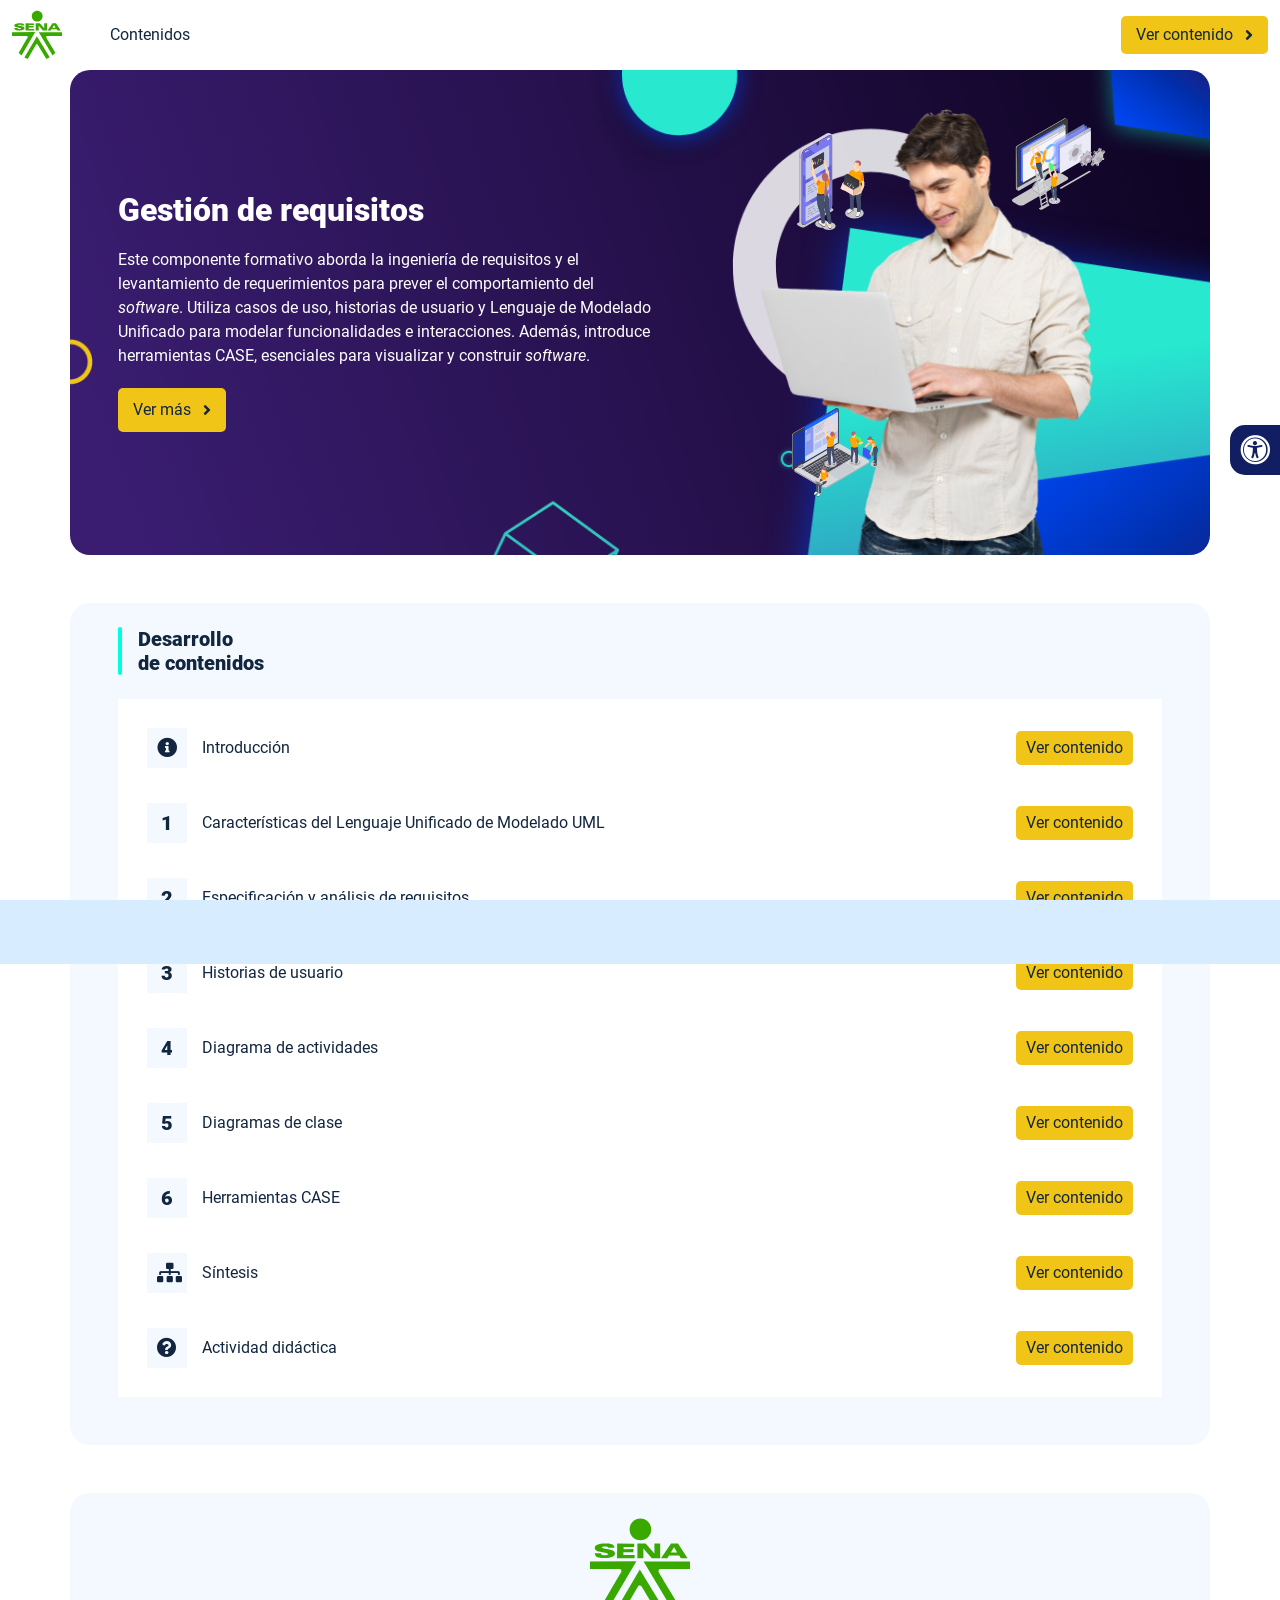
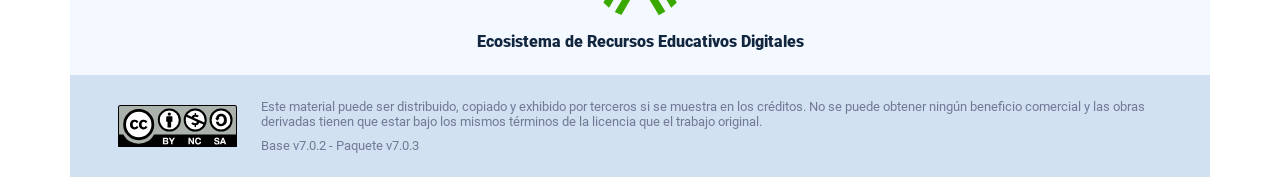
==== commit f09dbfc5: "new dist" ====
--- a/index.html
+++ b/index.html
@@ -1 +1 @@
-<!DOCTYPE html><html lang=""><head><meta charset="utf-8"><meta http-equiv="X-UA-Compatible" content="IE=edge"><meta name="viewport" content="width=device-width,initial-scale=1"><link rel="icon" href="favicon.ico"><title>Gestión de requisitos</title><link href="css/chunk-110f1f0b.52141945.css" rel="prefetch"><link href="css/chunk-179248a2.52141945.css" rel="prefetch"><link href="css/chunk-2a9fce91.52141945.css" rel="prefetch"><link href="css/chunk-515a8379.144fe8e0.css" rel="prefetch"><link href="css/chunk-59974754.a40274bd.css" rel="prefetch"><link href="css/chunk-5d1ce150.52141945.css" rel="prefetch"><link href="css/chunk-60cbc06b.09438581.css" rel="prefetch"><link href="css/chunk-623f2040.52141945.css" rel="prefetch"><link href="css/chunk-6a43ec24.52141945.css" rel="prefetch"><link href="css/chunk-6e1e538a.3ba0a060.css" rel="prefetch"><link href="css/chunk-6e613899.52141945.css" rel="prefetch"><link href="css/chunk-766a929b.3f6e7581.css" rel="prefetch"><link href="css/chunk-7794bb60.52141945.css" rel="prefetch"><link href="css/comple.cd8c6689.css" rel="prefetch"><link href="css/creditos.bc78b515.css" rel="prefetch"><link href="css/glosario.e41e9b6e.css" rel="prefetch"><link href="css/referencias.dacc3e1a.css" rel="prefetch"><link href="js/actividad.9561c0cf.js" rel="prefetch"><link href="js/chunk-0206bfa0.07f4fcb8.js" rel="prefetch"><link href="js/chunk-110f1f0b.c729ecf3.js" rel="prefetch"><link href="js/chunk-13a6037e.725eca6a.js" rel="prefetch"><link href="js/chunk-179248a2.0882ec97.js" rel="prefetch"><link href="js/chunk-18f95272.bb47be6d.js" rel="prefetch"><link href="js/chunk-2a9fce91.79146cce.js" rel="prefetch"><link href="js/chunk-2c06842c.f5617033.js" rel="prefetch"><link href="js/chunk-2d0c5615.01eba69d.js" rel="prefetch"><link href="js/chunk-2d0e96ec.ec734bee.js" rel="prefetch"><link href="js/chunk-2d208d90.ab67193c.js" rel="prefetch"><link href="js/chunk-2d21d0e2.f77c22e4.js" rel="prefetch"><link href="js/chunk-2d22c123.c9115eca.js" rel="prefetch"><link href="js/chunk-2e80bb9a.b3e4ecbc.js" rel="prefetch"><link href="js/chunk-319206de.06f535cf.js" rel="prefetch"><link href="js/chunk-36769079.0093655a.js" rel="prefetch"><link href="js/chunk-4cdd78c0.b1eae698.js" rel="prefetch"><link href="js/chunk-515a8379.471b9110.js" rel="prefetch"><link href="js/chunk-53ccb27e.03f89fab.js" rel="prefetch"><link href="js/chunk-55d286b8.69a8245e.js" rel="prefetch"><link href="js/chunk-59974754.d7b5c639.js" rel="prefetch"><link href="js/chunk-5d1ce150.33dbeb12.js" rel="prefetch"><link href="js/chunk-60cbc06b.e7f70342.js" rel="prefetch"><link href="js/chunk-623f2040.f9fac6f0.js" rel="prefetch"><link href="js/chunk-659152b8.3f7b8817.js" rel="prefetch"><link href="js/chunk-6a43ec24.3e891bb4.js" rel="prefetch"><link href="js/chunk-6e1e538a.034b6f92.js" rel="prefetch"><link href="js/chunk-6e613899.2a976d39.js" rel="prefetch"><link href="js/chunk-766a929b.1ae4942d.js" rel="prefetch"><link href="js/chunk-7794bb60.f954ae38.js" rel="prefetch"><link href="js/chunk-c796899c.ed37a8e2.js" rel="prefetch"><link href="js/chunk-e8a7823a.c0dd9220.js" rel="prefetch"><link href="js/chunk-fde47172.7ec6a62b.js" rel="prefetch"><link href="js/comple.a3971faf.js" rel="prefetch"><link href="js/creditos.a69d078c.js" rel="prefetch"><link href="js/glosario.4fa7b5ea.js" rel="prefetch"><link href="js/intro.0d526d37.js" rel="prefetch"><link href="js/referencias.f8ed682c.js" rel="prefetch"><link href="js/sintesis.656ffc22.js" rel="prefetch"><link href="js/tema1.8a76ca15.js" rel="prefetch"><link href="js/tema2.36372759.js" rel="prefetch"><link href="js/tema3.2b85ea9f.js" rel="prefetch"><link href="js/tema4.f597828c.js" rel="prefetch"><link href="js/tema5.51176907.js" rel="prefetch"><link href="js/tema6.a7a6aff9.js" rel="prefetch"><link href="css/app.d2804af0.css" rel="preload" as="style"><link href="css/chunk-vendors.d70f980b.css" rel="preload" as="style"><link href="js/app.50f3a317.js" rel="preload" as="script"><link href="js/chunk-vendors.eb599228.js" rel="preload" as="script"><link href="css/chunk-vendors.d70f980b.css" rel="stylesheet"><link href="css/app.d2804af0.css" rel="stylesheet"></head><body><noscript><strong>We're sorry but Gestión de requisitos doesn't work properly without JavaScript enabled. Please enable it to continue.</strong></noscript><div id="app"></div><script src="js/chunk-vendors.eb599228.js"></script><script src="js/app.50f3a317.js"></script></body></html>+<!DOCTYPE html><html lang=""><head><meta charset="utf-8"><meta http-equiv="X-UA-Compatible" content="IE=edge"><meta name="viewport" content="width=device-width,initial-scale=1"><link rel="icon" href="favicon.ico"><title>Gestión de requisitos</title><link href="css/chunk-110f1f0b.52141945.css" rel="prefetch"><link href="css/chunk-179248a2.52141945.css" rel="prefetch"><link href="css/chunk-2a9fce91.52141945.css" rel="prefetch"><link href="css/chunk-515a8379.144fe8e0.css" rel="prefetch"><link href="css/chunk-59974754.a40274bd.css" rel="prefetch"><link href="css/chunk-5d1ce150.52141945.css" rel="prefetch"><link href="css/chunk-60cbc06b.09438581.css" rel="prefetch"><link href="css/chunk-623f2040.52141945.css" rel="prefetch"><link href="css/chunk-6a43ec24.52141945.css" rel="prefetch"><link href="css/chunk-6e1e538a.3ba0a060.css" rel="prefetch"><link href="css/chunk-6e613899.52141945.css" rel="prefetch"><link href="css/chunk-766a929b.3f6e7581.css" rel="prefetch"><link href="css/chunk-7794bb60.52141945.css" rel="prefetch"><link href="css/chunk-96eb8d0e.5d347d38.css" rel="prefetch"><link href="css/comple.cd8c6689.css" rel="prefetch"><link href="css/creditos.bc78b515.css" rel="prefetch"><link href="css/glosario.e41e9b6e.css" rel="prefetch"><link href="css/referencias.dacc3e1a.css" rel="prefetch"><link href="js/actividad.0c1d2668.js" rel="prefetch"><link href="js/chunk-0206bfa0.ba3a6b11.js" rel="prefetch"><link href="js/chunk-110f1f0b.91da70b0.js" rel="prefetch"><link href="js/chunk-13a6037e.146269b5.js" rel="prefetch"><link href="js/chunk-179248a2.51ddbdaa.js" rel="prefetch"><link href="js/chunk-18f95272.73208ad3.js" rel="prefetch"><link href="js/chunk-2a9fce91.8c010fc3.js" rel="prefetch"><link href="js/chunk-2c06842c.87c4f517.js" rel="prefetch"><link href="js/chunk-2d0c5615.9952d857.js" rel="prefetch"><link href="js/chunk-2d0e96ec.1481ad5f.js" rel="prefetch"><link href="js/chunk-2d208d90.92a63363.js" rel="prefetch"><link href="js/chunk-2d21d0e2.9940149b.js" rel="prefetch"><link href="js/chunk-2d22c123.be488bdf.js" rel="prefetch"><link href="js/chunk-2e80bb9a.42838309.js" rel="prefetch"><link href="js/chunk-319206de.5fc2bcc1.js" rel="prefetch"><link href="js/chunk-36769079.3cdc41d2.js" rel="prefetch"><link href="js/chunk-4cdd78c0.0c069d05.js" rel="prefetch"><link href="js/chunk-515a8379.a790f229.js" rel="prefetch"><link href="js/chunk-53ccb27e.499731e9.js" rel="prefetch"><link href="js/chunk-55d286b8.fa4bd0b7.js" rel="prefetch"><link href="js/chunk-59974754.e4797ccf.js" rel="prefetch"><link href="js/chunk-5d1ce150.47085495.js" rel="prefetch"><link href="js/chunk-60cbc06b.0d5fc645.js" rel="prefetch"><link href="js/chunk-623f2040.a9c895a4.js" rel="prefetch"><link href="js/chunk-659152b8.c7cac8c1.js" rel="prefetch"><link href="js/chunk-6a43ec24.cbe213ba.js" rel="prefetch"><link href="js/chunk-6e1e538a.a31ad629.js" rel="prefetch"><link href="js/chunk-6e613899.6aa9a84a.js" rel="prefetch"><link href="js/chunk-766a929b.32185e85.js" rel="prefetch"><link href="js/chunk-7794bb60.b24c0857.js" rel="prefetch"><link href="js/chunk-96eb8d0e.4e4713c0.js" rel="prefetch"><link href="js/chunk-c796899c.43dc75cd.js" rel="prefetch"><link href="js/chunk-e8a7823a.dd6f9cd7.js" rel="prefetch"><link href="js/chunk-fde47172.fb9e4d97.js" rel="prefetch"><link href="js/comple.4842a366.js" rel="prefetch"><link href="js/creditos.34fa66da.js" rel="prefetch"><link href="js/glosario.06d08233.js" rel="prefetch"><link href="js/intro.6aafbc2f.js" rel="prefetch"><link href="js/referencias.3816eabd.js" rel="prefetch"><link href="js/sintesis.c520de94.js" rel="prefetch"><link href="js/tema1.dedb9b4d.js" rel="prefetch"><link href="js/tema2.9f61543d.js" rel="prefetch"><link href="js/tema3.b2a0fdcb.js" rel="prefetch"><link href="js/tema4.653ad7bb.js" rel="prefetch"><link href="js/tema5.4017d21b.js" rel="prefetch"><link href="js/tema6.e57089eb.js" rel="prefetch"><link href="css/app.bb8ddc4d.css" rel="preload" as="style"><link href="css/chunk-vendors.d70f980b.css" rel="preload" as="style"><link href="js/app.6cf90139.js" rel="preload" as="script"><link href="js/chunk-vendors.4f9f21e5.js" rel="preload" as="script"><link href="css/chunk-vendors.d70f980b.css" rel="stylesheet"><link href="css/app.bb8ddc4d.css" rel="stylesheet"></head><body><noscript><strong>We're sorry but Gestión de requisitos doesn't work properly without JavaScript enabled. Please enable it to continue.</strong></noscript><div id="app"></div><script src="js/chunk-vendors.4f9f21e5.js"></script><script src="js/app.6cf90139.js"></script></body></html>
--- a/css/chunk-96eb8d0e.5d347d38.css
+++ b/css/chunk-96eb8d0e.5d347d38.css
@@ -0,0 +1 @@
+.actividad[data-v-1a0d89d0]{background-color:#f2f2f2}img[data-v-1a0d89d0]{width:auto;height:auto;display:block;margin:auto}.tarjeta--pregunta[data-v-1a0d89d0]{background:#dce4eb}.tarjeta-respuesta[data-v-1a0d89d0]{border:2px solid transparent;cursor:pointer;transition:border-color .2s}.tarjeta-respuesta[data-v-1a0d89d0]:hover{border-color:#556a82}.tarjeta-respuesta:hover .tarjeta-respuesta__icon[data-v-1a0d89d0]:not(.tarjeta-respuesta__icon--correcto):not(.tarjeta-respuesta__icon--incorrecto){background-image:url(../img/vacio-hover.93a4e964.svg)}.tarjeta-respuesta--correcta[data-v-1a0d89d0]{border-color:#61ca92;background-color:#ebfff0}.tarjeta-respuesta--correcta[data-v-1a0d89d0]:hover{border-color:#61ca92}.tarjeta-respuesta--incorrecta[data-v-1a0d89d0]{border-color:#ff6b6b;background-color:#ffedec}.tarjeta-respuesta--incorrecta[data-v-1a0d89d0]:hover{border-color:#ff6b6b}.tarjeta-respuesta--disabled[data-v-1a0d89d0]{cursor:not-allowed;pointer-events:none}.tarjeta-respuesta__icon[data-v-1a0d89d0]{width:32px;height:32px;position:relative;background-image:url(../img/vacio.50c4f935.svg)}.tarjeta-respuesta__icon[data-v-1a0d89d0]:hover{background-image:url(../img/vacio-hover.93a4e964.svg)}.tarjeta-respuesta__icon--correcto[data-v-1a0d89d0]{background-image:url(../img/correcto.02ee766f.svg)}.tarjeta-respuesta__icon--incorrecto[data-v-1a0d89d0]{background-image:url(../img/incorrecto.685f2c72.svg)}.actividad[data-v-0dcb5922]{background-color:#f2f2f2}.tarjeta-avance[data-v-0dcb5922]{background-color:#dce4eb;border-bottom-right-radius:10px;border-bottom-left-radius:10px;overflow:hidden}@media (max-width:560px){.tarjeta-avance[data-v-0dcb5922]{padding-left:.85rem!important}}.tarjeta-avance .boton[data-v-0dcb5922]{border-radius:0}.tarjeta-avance .boton--disabled[data-v-0dcb5922]{opacity:.5;pointer-events:none}.tarjeta-avance__barra-container[data-v-0dcb5922]{background-color:#b4cce3;border-radius:8px;height:16px;overflow:hidden}.tarjeta-avance__barra-container .tarjeta-avance__barra[data-v-0dcb5922]{background-color:#2c70ab;height:100%;border-radius:8px;width:0;transition:width .5s}.actividad[data-v-3ad1e69e]{background-color:#f2f2f2}.resultados__icono[data-v-3ad1e69e]{width:150px;height:150px;background-size:cover;background-repeat:no-repeat}.resultados__icono--correcto[data-v-3ad1e69e]{background-image:url(../img/correcto.02ee766f.svg)}.resultados__icono--incorrecto[data-v-3ad1e69e]{background-image:url(../img/incorrecto.685f2c72.svg)}@media (max-width:560px){.resultados__icono[data-v-3ad1e69e]{width:80px;height:80px}}.circle-container[data-v-3ad1e69e]{width:150px;height:150px;position:relative;display:flex;justify-content:center;align-items:center}.circle[data-v-3ad1e69e]{transform:rotate(0deg);width:100%;height:100%}.circle-bg[data-v-3ad1e69e]{fill:none;stroke:#eee;stroke-width:3.8}.circle-progress[data-v-3ad1e69e]{fill:none;stroke:url(#progressGradient);stroke-width:3.8;stroke-linecap:round;transition:stroke-dasharray .1s}.percentage-text[data-v-3ad1e69e]{position:absolute;font-size:1.5rem;font-weight:700;color:#666}.actividad[data-v-f2aaf564]{background-color:#f2f2f2}.boton--disabled[data-v-f2aaf564]{opacity:.5;pointer-events:none}.tarjeta--lightest-gray[data-v-f2aaf564]{border:3px solid #dce4eb}
--- a/css/app.bb8ddc4d.css
+++ b/css/app.bb8ddc4d.css
@@ -0,0 +1 @@
+*{box-sizing:inherit}:after,:before{box-sizing:inherit}html{height:100%;line-height:1.15;box-sizing:border-box;-webkit-font-smoothing:antialiased;-moz-osx-font-smoothing:grayscale;-webkit-text-size-adjust:100%;-ms-text-size-adjust:100%;text-rendering:optimizeLegibility}a,abbr,acronym,address,applet,article,aside,audio,b,big,blockquote,body,canvas,caption,center,cite,code,dd,del,details,dfn,div,dl,dt,em,embed,fieldset,figcaption,figure,footer,form,h1,h2,h3,h4,h5,h6,header,hgroup,html,i,iframe,img,ins,kbd,label,legend,li,mark,menu,nav,object,ol,output,p,pre,q,ruby,s,samp,section,small,span,strike,strong,sub,summary,sup,table,tbody,td,tfoot,th,thead,time,tr,tt,u,ul,var,video{margin:0;padding:0;border:0;outline:0;background:transparent;vertical-align:baseline}article,aside,details,figcaption,figure,footer,header,main,menu,nav,section,summary{display:block}[hidden],template{display:none}hr{box-sizing:content-box;height:0;border-bottom:1px solid #e8e8e8;border-left:0;border-right:0;border-top:0;margin:1.5em 0;overflow:visible}[hidden]{display:none}a{font-family:Roboto,sans-serif;font-size:1em;font-weight:400;text-decoration:none;color:#12263f;background-color:transparent;transition:all .15s ease-in-out;-webkit-text-decoration-skip:objects}a:active,a:hover{outline-width:0}a:active,a:focus,a:hover{color:#000}[type=button],[type=reset],[type=submit],button{-moz-appearance:none;appearance:none;cursor:pointer;display:inline-block;vertical-align:middle;border:0;border-radius:5px;color:#12263f;background-color:#f0c518;font-family:Roboto,sans-serif;font-weight:400;font-size:1em;-webkit-font-smoothing:antialiased;line-height:1em;white-space:nowrap;text-decoration:none;text-transform:none;padding:.75em 1.5em;margin:0;-moz-user-select:none;user-select:none;overflow:visible;transition:background-color .15s ease-in-out}[type=button]:focus,[type=button]:hover,[type=reset]:focus,[type=reset]:hover,[type=submit]:focus,[type=submit]:hover,button:focus,button:hover{background-color:#f0c518;color:#12263f}[type=button]:disabled,[type=reset]:disabled,[type=submit]:disabled,button:disabled{cursor:not-allowed;opacity:.5}[type=button]:disabled:hover,[type=reset]:disabled:hover,[type=submit]:disabled:hover,button:disabled:hover{background-color:#f0c518}input,select,textarea{margin:0;display:block;font-family:Roboto,sans-serif;font-size:16px}input{overflow:visible}[type=color],[type=date],[type=datetime-local],[type=datetime],[type=email],[type=month],[type=number],[type=password],[type=search],[type=tel],[type=text],[type=time],[type=url],[type=week],input:not([type]),select,select[multiple],textarea{background-color:#fff;border:1px solid #e8e8e8;border-radius:5px;box-shadow:inset 0 1px 3px rgba(0,0,0,.06);box-sizing:inherit;margin-bottom:.75em;padding:.5em;transition:border-color .15s ease-in-out;width:100%}[type=color]:hover,[type=date]:hover,[type=datetime-local]:hover,[type=datetime]:hover,[type=email]:hover,[type=month]:hover,[type=number]:hover,[type=password]:hover,[type=search]:hover,[type=tel]:hover,[type=text]:hover,[type=time]:hover,[type=url]:hover,[type=week]:hover,input:not([type]):hover,select:hover,select[multiple]:hover,textarea:hover{border-color:shade(#e8e8e8,20%)}[type=color]:focus,[type=date]:focus,[type=datetime-local]:focus,[type=datetime]:focus,[type=email]:focus,[type=month]:focus,[type=number]:focus,[type=password]:focus,[type=search]:focus,[type=tel]:focus,[type=text]:focus,[type=time]:focus,[type=url]:focus,[type=week]:focus,input:not([type]):focus,select:focus,select[multiple]:focus,textarea:focus{border-color:#00ffdf;box-shadow:inset 0 1px 3px rgba(0,0,0,.06),0 0 5px rgba(48,24,93,.7);outline:none}[type=color]:disabled,[type=date]:disabled,[type=datetime-local]:disabled,[type=datetime]:disabled,[type=email]:disabled,[type=month]:disabled,[type=number]:disabled,[type=password]:disabled,[type=search]:disabled,[type=tel]:disabled,[type=text]:disabled,[type=time]:disabled,[type=url]:disabled,[type=week]:disabled,input:not([type]):disabled,select:disabled,select[multiple]:disabled,textarea:disabled{background-color:shade(#fff,5%);cursor:not-allowed}[type=color]:disabled:hover,[type=date]:disabled:hover,[type=datetime-local]:disabled:hover,[type=datetime]:disabled:hover,[type=email]:disabled:hover,[type=month]:disabled:hover,[type=number]:disabled:hover,[type=password]:disabled:hover,[type=search]:disabled:hover,[type=tel]:disabled:hover,[type=text]:disabled:hover,[type=time]:disabled:hover,[type=url]:disabled:hover,[type=week]:disabled:hover,input:not([type]):disabled:hover,select:disabled:hover,select[multiple]:disabled:hover,textarea:disabled:hover{border:1px solid #e8e8e8}select{text-transform:none;max-width:100%;border-radius:5px}::-webkit-file-upload-button{background-color:#f0c518;border:none;cursor:pointer;color:#12263f;border-radius:5px;padding:.75em 1.5em}::-webkit-file-upload-button:hover{background-color:#f0c518}optgroup{font-weight:700}fieldset{border:1px solid #e8e8e8;background-color:transparent;padding:1.5em;-webkit-margin-start:0;-webkit-margin-end:0;-webkit-padding-before:1.5em;-webkit-padding-start:1.5em;-webkit-padding-end:1.5em;-webkit-padding-after:1.5em}legend{box-sizing:border-box;color:inherit;display:table;max-width:100%;padding:0;white-space:normal;font-weight:600;-webkit-padding-start:0;-webkit-padding-end:0}label,legend{margin-bottom:.375em}label{display:block;font-size:1em;font-family:Roboto,sans-serif;font-weight:900}textarea{overflow:auto;resize:vertical}[type=checkbox],[type=radio]{box-sizing:border-box;padding:0;display:inline;margin-right:.375em}[type=number]::-webkit-inner-spin-button,[type=number]::-webkit-outer-spin-button{height:auto}[type=search]{-webkit-appearance:textfield;outline-offset:-2px}[type=search]::-webkit-search-cancel-button,[type=search]::-webkit-search-decoration{-webkit-appearance:none;-moz-appearance:none}::-moz-placeholder{color:#999}::placeholder{color:#999}::-webkit-file-upload-button{-webkit-appearance:button;-moz-appearance:button;font:inherit}[type=file]{margin-bottom:.75em;width:100%}[type=button],[type=reset],[type=submit],button{-webkit-appearance:button}[type=button]::-moz-focus-inner,[type=reset]::-moz-focus-inner,[type=submit]::-moz-focus-inner,button::-moz-focus-inner{border-style:none;padding:0}[type=button]:-moz-focusring,[type=reset]:-moz-focusring,[type=submit]:-moz-focusring,button:-moz-focusring{outline:1px dotted ButtonText}progress{vertical-align:baseline}ol,ul{list-style:none;margin-bottom:1em}dt{font-weight:700}figure,img,picture,svg{margin:0;width:100%;max-width:100%}figcaption{display:block;background-color:#e8e8e8;padding:.75em 1.5em;font-size:.8em;font-weight:700}img,svg{display:block;border-style:none}svg:not(:root){overflow:hidden}audio,canvas,progress,video{display:inline-block}audio:not([controls]){display:none;height:0}template{display:none}table{border-collapse:collapse;border-spacing:0;table-layout:fixed;width:100%}td,th,tr{vertical-align:middle}td,th{border:1px solid #e8e8e8;padding:.75em}th{font-size:.875em;line-height:1.2}td{line-height:1.5}body{font-size:16px;font-weight:400;line-height:1.5}body,h1,h2,h3,h4,h5,h6{color:#12263f;font-family:Roboto,sans-serif}h1,h2,h3,h4,h5,h6{font-weight:900;line-height:1.2;margin:0 0 .75em}h1{font-size:2em}h2{font-size:1.5em}h3{font-size:1.25em}h4{font-size:1.125em}h5{font-size:1em}h6{font-size:.875em}p{font-family:Roboto,sans-serif;font-size:1em;font-weight:400;line-height:1.5;color:#12263f;margin-bottom:1em}b,strong{font-weight:700}dfn,em,i{font-style:italic}br{line-height:2em}u{text-decoration:underline}code,kbd,pre,samp{color:#727997;font-family:Lucida Console,Courier New,monospace;font-size:1em}sub,sup{font-size:75%;line-height:0;position:relative;vertical-align:baseline}sub{bottom:-.25em}sup{top:-.5em}small{font-size:80%}mark{background-color:#ffeb3b;color:#000}abbr[title]{border-bottom:none;text-decoration:underline;text-decoration:underline dotted}blockquote,q{quotes:none}::selection{background:#2196f3!important;color:#fff!important;text-shadow:none}::-moz-selection{background:#2196f3!important;color:#fff!important;text-shadow:none}img::selection{background:transparent}img::-moz-selection{background:transparent}body{-webkit-tap-highlight-color:#2196F3!important}details,menu{display:block}summary{display:list-item}@media print{*{background:transparent!important;color:#000!important;box-shadow:none!important;text-shadow:none!important}:after,:before,:first-letter,:first-line{background:transparent!important;color:#000!important;box-shadow:none!important;text-shadow:none!important}a,a:visited{text-decoration:underline}a[href]:after{content:" (" attr(href) ")"}a abbr[title]:after{content:" (" attr(title) ")"}a[href^="#"]:after,a[href^="javascript:"]:after{content:""}blockquote,pre{border:1px solid #999;page-break-inside:avoid}thead{display:table-header-group}img,tr{page-break-inside:avoid}img{max-width:100%!important}h2,h3,p{orphans:3;widows:3}h2,h3{page-break-after:avoid}}[data-aos][data-aos][data-aos-duration="50"],body[data-aos-duration="50"] [data-aos]{transition-duration:50ms}[data-aos][data-aos][data-aos-delay="50"],body[data-aos-delay="50"] [data-aos]{transition-delay:0s}[data-aos][data-aos][data-aos-delay="50"].aos-animate,body[data-aos-delay="50"] [data-aos].aos-animate{transition-delay:50ms}[data-aos][data-aos][data-aos-duration="100"],body[data-aos-duration="100"] [data-aos]{transition-duration:.1s}[data-aos][data-aos][data-aos-delay="100"],body[data-aos-delay="100"] [data-aos]{transition-delay:0s}[data-aos][data-aos][data-aos-delay="100"].aos-animate,body[data-aos-delay="100"] [data-aos].aos-animate{transition-delay:.1s}[data-aos][data-aos][data-aos-duration="150"],body[data-aos-duration="150"] [data-aos]{transition-duration:.15s}[data-aos][data-aos][data-aos-delay="150"],body[data-aos-delay="150"] [data-aos]{transition-delay:0s}[data-aos][data-aos][data-aos-delay="150"].aos-animate,body[data-aos-delay="150"] [data-aos].aos-animate{transition-delay:.15s}[data-aos][data-aos][data-aos-duration="200"],body[data-aos-duration="200"] [data-aos]{transition-duration:.2s}[data-aos][data-aos][data-aos-delay="200"],body[data-aos-delay="200"] [data-aos]{transition-delay:0s}[data-aos][data-aos][data-aos-delay="200"].aos-animate,body[data-aos-delay="200"] [data-aos].aos-animate{transition-delay:.2s}[data-aos][data-aos][data-aos-duration="250"],body[data-aos-duration="250"] [data-aos]{transition-duration:.25s}[data-aos][data-aos][data-aos-delay="250"],body[data-aos-delay="250"] [data-aos]{transition-delay:0s}[data-aos][data-aos][data-aos-delay="250"].aos-animate,body[data-aos-delay="250"] [data-aos].aos-animate{transition-delay:.25s}[data-aos][data-aos][data-aos-duration="300"],body[data-aos-duration="300"] [data-aos]{transition-duration:.3s}[data-aos][data-aos][data-aos-delay="300"],body[data-aos-delay="300"] [data-aos]{transition-delay:0s}[data-aos][data-aos][data-aos-delay="300"].aos-animate,body[data-aos-delay="300"] [data-aos].aos-animate{transition-delay:.3s}[data-aos][data-aos][data-aos-duration="350"],body[data-aos-duration="350"] [data-aos]{transition-duration:.35s}[data-aos][data-aos][data-aos-delay="350"],body[data-aos-delay="350"] [data-aos]{transition-delay:0s}[data-aos][data-aos][data-aos-delay="350"].aos-animate,body[data-aos-delay="350"] [data-aos].aos-animate{transition-delay:.35s}[data-aos][data-aos][data-aos-duration="400"],body[data-aos-duration="400"] [data-aos]{transition-duration:.4s}[data-aos][data-aos][data-aos-delay="400"],body[data-aos-delay="400"] [data-aos]{transition-delay:0s}[data-aos][data-aos][data-aos-delay="400"].aos-animate,body[data-aos-delay="400"] [data-aos].aos-animate{transition-delay:.4s}[data-aos][data-aos][data-aos-duration="450"],body[data-aos-duration="450"] [data-aos]{transition-duration:.45s}[data-aos][data-aos][data-aos-delay="450"],body[data-aos-delay="450"] [data-aos]{transition-delay:0s}[data-aos][data-aos][data-aos-delay="450"].aos-animate,body[data-aos-delay="450"] [data-aos].aos-animate{transition-delay:.45s}[data-aos][data-aos][data-aos-duration="500"],body[data-aos-duration="500"] [data-aos]{transition-duration:.5s}[data-aos][data-aos][data-aos-delay="500"],body[data-aos-delay="500"] [data-aos]{transition-delay:0s}[data-aos][data-aos][data-aos-delay="500"].aos-animate,body[data-aos-delay="500"] [data-aos].aos-animate{transition-delay:.5s}[data-aos][data-aos][data-aos-duration="550"],body[data-aos-duration="550"] [data-aos]{transition-duration:.55s}[data-aos][data-aos][data-aos-delay="550"],body[data-aos-delay="550"] [data-aos]{transition-delay:0s}[data-aos][data-aos][data-aos-delay="550"].aos-animate,body[data-aos-delay="550"] [data-aos].aos-animate{transition-delay:.55s}[data-aos][data-aos][data-aos-duration="600"],body[data-aos-duration="600"] [data-aos]{transition-duration:.6s}[data-aos][data-aos][data-aos-delay="600"],body[data-aos-delay="600"] [data-aos]{transition-delay:0s}[data-aos][data-aos][data-aos-delay="600"].aos-animate,body[data-aos-delay="600"] [data-aos].aos-animate{transition-delay:.6s}[data-aos][data-aos][data-aos-duration="650"],body[data-aos-duration="650"] [data-aos]{transition-duration:.65s}[data-aos][data-aos][data-aos-delay="650"],body[data-aos-delay="650"] [data-aos]{transition-delay:0s}[data-aos][data-aos][data-aos-delay="650"].aos-animate,body[data-aos-delay="650"] [data-aos].aos-animate{transition-delay:.65s}[data-aos][data-aos][data-aos-duration="700"],body[data-aos-duration="700"] [data-aos]{transition-duration:.7s}[data-aos][data-aos][data-aos-delay="700"],body[data-aos-delay="700"] [data-aos]{transition-delay:0s}[data-aos][data-aos][data-aos-delay="700"].aos-animate,body[data-aos-delay="700"] [data-aos].aos-animate{transition-delay:.7s}[data-aos][data-aos][data-aos-duration="750"],body[data-aos-duration="750"] [data-aos]{transition-duration:.75s}[data-aos][data-aos][data-aos-delay="750"],body[data-aos-delay="750"] [data-aos]{transition-delay:0s}[data-aos][data-aos][data-aos-delay="750"].aos-animate,body[data-aos-delay="750"] [data-aos].aos-animate{transition-delay:.75s}[data-aos][data-aos][data-aos-duration="800"],body[data-aos-duration="800"] [data-aos]{transition-duration:.8s}[data-aos][data-aos][data-aos-delay="800"],body[data-aos-delay="800"] [data-aos]{transition-delay:0s}[data-aos][data-aos][data-aos-delay="800"].aos-animate,body[data-aos-delay="800"] [data-aos].aos-animate{transition-delay:.8s}[data-aos][data-aos][data-aos-duration="850"],body[data-aos-duration="850"] [data-aos]{transition-duration:.85s}[data-aos][data-aos][data-aos-delay="850"],body[data-aos-delay="850"] [data-aos]{transition-delay:0s}[data-aos][data-aos][data-aos-delay="850"].aos-animate,body[data-aos-delay="850"] [data-aos].aos-animate{transition-delay:.85s}[data-aos][data-aos][data-aos-duration="900"],body[data-aos-duration="900"] [data-aos]{transition-duration:.9s}[data-aos][data-aos][data-aos-delay="900"],body[data-aos-delay="900"] [data-aos]{transition-delay:0s}[data-aos][data-aos][data-aos-delay="900"].aos-animate,body[data-aos-delay="900"] [data-aos].aos-animate{transition-delay:.9s}[data-aos][data-aos][data-aos-duration="950"],body[data-aos-duration="950"] [data-aos]{transition-duration:.95s}[data-aos][data-aos][data-aos-delay="950"],body[data-aos-delay="950"] [data-aos]{transition-delay:0s}[data-aos][data-aos][data-aos-delay="950"].aos-animate,body[data-aos-delay="950"] [data-aos].aos-animate{transition-delay:.95s}[data-aos][data-aos][data-aos-duration="1000"],body[data-aos-duration="1000"] [data-aos]{transition-duration:1s}[data-aos][data-aos][data-aos-delay="1000"],body[data-aos-delay="1000"] [data-aos]{transition-delay:0s}[data-aos][data-aos][data-aos-delay="1000"].aos-animate,body[data-aos-delay="1000"] [data-aos].aos-animate{transition-delay:1s}[data-aos][data-aos][data-aos-duration="1050"],body[data-aos-duration="1050"] [data-aos]{transition-duration:1.05s}[data-aos][data-aos][data-aos-delay="1050"],body[data-aos-delay="1050"] [data-aos]{transition-delay:0s}[data-aos][data-aos][data-aos-delay="1050"].aos-animate,body[data-aos-delay="1050"] [data-aos].aos-animate{transition-delay:1.05s}[data-aos][data-aos][data-aos-duration="1100"],body[data-aos-duration="1100"] [data-aos]{transition-duration:1.1s}[data-aos][data-aos][data-aos-delay="1100"],body[data-aos-delay="1100"] [data-aos]{transition-delay:0s}[data-aos][data-aos][data-aos-delay="1100"].aos-animate,body[data-aos-delay="1100"] [data-aos].aos-animate{transition-delay:1.1s}[data-aos][data-aos][data-aos-duration="1150"],body[data-aos-duration="1150"] [data-aos]{transition-duration:1.15s}[data-aos][data-aos][data-aos-delay="1150"],body[data-aos-delay="1150"] [data-aos]{transition-delay:0s}[data-aos][data-aos][data-aos-delay="1150"].aos-animate,body[data-aos-delay="1150"] [data-aos].aos-animate{transition-delay:1.15s}[data-aos][data-aos][data-aos-duration="1200"],body[data-aos-duration="1200"] [data-aos]{transition-duration:1.2s}[data-aos][data-aos][data-aos-delay="1200"],body[data-aos-delay="1200"] [data-aos]{transition-delay:0s}[data-aos][data-aos][data-aos-delay="1200"].aos-animate,body[data-aos-delay="1200"] [data-aos].aos-animate{transition-delay:1.2s}[data-aos][data-aos][data-aos-duration="1250"],body[data-aos-duration="1250"] [data-aos]{transition-duration:1.25s}[data-aos][data-aos][data-aos-delay="1250"],body[data-aos-delay="1250"] [data-aos]{transition-delay:0s}[data-aos][data-aos][data-aos-delay="1250"].aos-animate,body[data-aos-delay="1250"] [data-aos].aos-animate{transition-delay:1.25s}[data-aos][data-aos][data-aos-duration="1300"],body[data-aos-duration="1300"] [data-aos]{transition-duration:1.3s}[data-aos][data-aos][data-aos-delay="1300"],body[data-aos-delay="1300"] [data-aos]{transition-delay:0s}[data-aos][data-aos][data-aos-delay="1300"].aos-animate,body[data-aos-delay="1300"] [data-aos].aos-animate{transition-delay:1.3s}[data-aos][data-aos][data-aos-duration="1350"],body[data-aos-duration="1350"] [data-aos]{transition-duration:1.35s}[data-aos][data-aos][data-aos-delay="1350"],body[data-aos-delay="1350"] [data-aos]{transition-delay:0s}[data-aos][data-aos][data-aos-delay="1350"].aos-animate,body[data-aos-delay="1350"] [data-aos].aos-animate{transition-delay:1.35s}[data-aos][data-aos][data-aos-duration="1400"],body[data-aos-duration="1400"] [data-aos]{transition-duration:1.4s}[data-aos][data-aos][data-aos-delay="1400"],body[data-aos-delay="1400"] [data-aos]{transition-delay:0s}[data-aos][data-aos][data-aos-delay="1400"].aos-animate,body[data-aos-delay="1400"] [data-aos].aos-animate{transition-delay:1.4s}[data-aos][data-aos][data-aos-duration="1450"],body[data-aos-duration="1450"] [data-aos]{transition-duration:1.45s}[data-aos][data-aos][data-aos-delay="1450"],body[data-aos-delay="1450"] [data-aos]{transition-delay:0s}[data-aos][data-aos][data-aos-delay="1450"].aos-animate,body[data-aos-delay="1450"] [data-aos].aos-animate{transition-delay:1.45s}[data-aos][data-aos][data-aos-duration="1500"],body[data-aos-duration="1500"] [data-aos]{transition-duration:1.5s}[data-aos][data-aos][data-aos-delay="1500"],body[data-aos-delay="1500"] [data-aos]{transition-delay:0s}[data-aos][data-aos][data-aos-delay="1500"].aos-animate,body[data-aos-delay="1500"] [data-aos].aos-animate{transition-delay:1.5s}[data-aos][data-aos][data-aos-duration="1550"],body[data-aos-duration="1550"] [data-aos]{transition-duration:1.55s}[data-aos][data-aos][data-aos-delay="1550"],body[data-aos-delay="1550"] [data-aos]{transition-delay:0s}[data-aos][data-aos][data-aos-delay="1550"].aos-animate,body[data-aos-delay="1550"] [data-aos].aos-animate{transition-delay:1.55s}[data-aos][data-aos][data-aos-duration="1600"],body[data-aos-duration="1600"] [data-aos]{transition-duration:1.6s}[data-aos][data-aos][data-aos-delay="1600"],body[data-aos-delay="1600"] [data-aos]{transition-delay:0s}[data-aos][data-aos][data-aos-delay="1600"].aos-animate,body[data-aos-delay="1600"] [data-aos].aos-animate{transition-delay:1.6s}[data-aos][data-aos][data-aos-duration="1650"],body[data-aos-duration="1650"] [data-aos]{transition-duration:1.65s}[data-aos][data-aos][data-aos-delay="1650"],body[data-aos-delay="1650"] [data-aos]{transition-delay:0s}[data-aos][data-aos][data-aos-delay="1650"].aos-animate,body[data-aos-delay="1650"] [data-aos].aos-animate{transition-delay:1.65s}[data-aos][data-aos][data-aos-duration="1700"],body[data-aos-duration="1700"] [data-aos]{transition-duration:1.7s}[data-aos][data-aos][data-aos-delay="1700"],body[data-aos-delay="1700"] [data-aos]{transition-delay:0s}[data-aos][data-aos][data-aos-delay="1700"].aos-animate,body[data-aos-delay="1700"] [data-aos].aos-animate{transition-delay:1.7s}[data-aos][data-aos][data-aos-duration="1750"],body[data-aos-duration="1750"] [data-aos]{transition-duration:1.75s}[data-aos][data-aos][data-aos-delay="1750"],body[data-aos-delay="1750"] [data-aos]{transition-delay:0s}[data-aos][data-aos][data-aos-delay="1750"].aos-animate,body[data-aos-delay="1750"] [data-aos].aos-animate{transition-delay:1.75s}[data-aos][data-aos][data-aos-duration="1800"],body[data-aos-duration="1800"] [data-aos]{transition-duration:1.8s}[data-aos][data-aos][data-aos-delay="1800"],body[data-aos-delay="1800"] [data-aos]{transition-delay:0s}[data-aos][data-aos][data-aos-delay="1800"].aos-animate,body[data-aos-delay="1800"] [data-aos].aos-animate{transition-delay:1.8s}[data-aos][data-aos][data-aos-duration="1850"],body[data-aos-duration="1850"] [data-aos]{transition-duration:1.85s}[data-aos][data-aos][data-aos-delay="1850"],body[data-aos-delay="1850"] [data-aos]{transition-delay:0s}[data-aos][data-aos][data-aos-delay="1850"].aos-animate,body[data-aos-delay="1850"] [data-aos].aos-animate{transition-delay:1.85s}[data-aos][data-aos][data-aos-duration="1900"],body[data-aos-duration="1900"] [data-aos]{transition-duration:1.9s}[data-aos][data-aos][data-aos-delay="1900"],body[data-aos-delay="1900"] [data-aos]{transition-delay:0s}[data-aos][data-aos][data-aos-delay="1900"].aos-animate,body[data-aos-delay="1900"] [data-aos].aos-animate{transition-delay:1.9s}[data-aos][data-aos][data-aos-duration="1950"],body[data-aos-duration="1950"] [data-aos]{transition-duration:1.95s}[data-aos][data-aos][data-aos-delay="1950"],body[data-aos-delay="1950"] [data-aos]{transition-delay:0s}[data-aos][data-aos][data-aos-delay="1950"].aos-animate,body[data-aos-delay="1950"] [data-aos].aos-animate{transition-delay:1.95s}[data-aos][data-aos][data-aos-duration="2000"],body[data-aos-duration="2000"] [data-aos]{transition-duration:2s}[data-aos][data-aos][data-aos-delay="2000"],body[data-aos-delay="2000"] [data-aos]{transition-delay:0s}[data-aos][data-aos][data-aos-delay="2000"].aos-animate,body[data-aos-delay="2000"] [data-aos].aos-animate{transition-delay:2s}[data-aos][data-aos][data-aos-duration="2050"],body[data-aos-duration="2050"] [data-aos]{transition-duration:2.05s}[data-aos][data-aos][data-aos-delay="2050"],body[data-aos-delay="2050"] [data-aos]{transition-delay:0s}[data-aos][data-aos][data-aos-delay="2050"].aos-animate,body[data-aos-delay="2050"] [data-aos].aos-animate{transition-delay:2.05s}[data-aos][data-aos][data-aos-duration="2100"],body[data-aos-duration="2100"] [data-aos]{transition-duration:2.1s}[data-aos][data-aos][data-aos-delay="2100"],body[data-aos-delay="2100"] [data-aos]{transition-delay:0s}[data-aos][data-aos][data-aos-delay="2100"].aos-animate,body[data-aos-delay="2100"] [data-aos].aos-animate{transition-delay:2.1s}[data-aos][data-aos][data-aos-duration="2150"],body[data-aos-duration="2150"] [data-aos]{transition-duration:2.15s}[data-aos][data-aos][data-aos-delay="2150"],body[data-aos-delay="2150"] [data-aos]{transition-delay:0s}[data-aos][data-aos][data-aos-delay="2150"].aos-animate,body[data-aos-delay="2150"] [data-aos].aos-animate{transition-delay:2.15s}[data-aos][data-aos][data-aos-duration="2200"],body[data-aos-duration="2200"] [data-aos]{transition-duration:2.2s}[data-aos][data-aos][data-aos-delay="2200"],body[data-aos-delay="2200"] [data-aos]{transition-delay:0s}[data-aos][data-aos][data-aos-delay="2200"].aos-animate,body[data-aos-delay="2200"] [data-aos].aos-animate{transition-delay:2.2s}[data-aos][data-aos][data-aos-duration="2250"],body[data-aos-duration="2250"] [data-aos]{transition-duration:2.25s}[data-aos][data-aos][data-aos-delay="2250"],body[data-aos-delay="2250"] [data-aos]{transition-delay:0s}[data-aos][data-aos][data-aos-delay="2250"].aos-animate,body[data-aos-delay="2250"] [data-aos].aos-animate{transition-delay:2.25s}[data-aos][data-aos][data-aos-duration="2300"],body[data-aos-duration="2300"] [data-aos]{transition-duration:2.3s}[data-aos][data-aos][data-aos-delay="2300"],body[data-aos-delay="2300"] [data-aos]{transition-delay:0s}[data-aos][data-aos][data-aos-delay="2300"].aos-animate,body[data-aos-delay="2300"] [data-aos].aos-animate{transition-delay:2.3s}[data-aos][data-aos][data-aos-duration="2350"],body[data-aos-duration="2350"] [data-aos]{transition-duration:2.35s}[data-aos][data-aos][data-aos-delay="2350"],body[data-aos-delay="2350"] [data-aos]{transition-delay:0s}[data-aos][data-aos][data-aos-delay="2350"].aos-animate,body[data-aos-delay="2350"] [data-aos].aos-animate{transition-delay:2.35s}[data-aos][data-aos][data-aos-duration="2400"],body[data-aos-duration="2400"] [data-aos]{transition-duration:2.4s}[data-aos][data-aos][data-aos-delay="2400"],body[data-aos-delay="2400"] [data-aos]{transition-delay:0s}[data-aos][data-aos][data-aos-delay="2400"].aos-animate,body[data-aos-delay="2400"] [data-aos].aos-animate{transition-delay:2.4s}[data-aos][data-aos][data-aos-duration="2450"],body[data-aos-duration="2450"] [data-aos]{transition-duration:2.45s}[data-aos][data-aos][data-aos-delay="2450"],body[data-aos-delay="2450"] [data-aos]{transition-delay:0s}[data-aos][data-aos][data-aos-delay="2450"].aos-animate,body[data-aos-delay="2450"] [data-aos].aos-animate{transition-delay:2.45s}[data-aos][data-aos][data-aos-duration="2500"],body[data-aos-duration="2500"] [data-aos]{transition-duration:2.5s}[data-aos][data-aos][data-aos-delay="2500"],body[data-aos-delay="2500"] [data-aos]{transition-delay:0s}[data-aos][data-aos][data-aos-delay="2500"].aos-animate,body[data-aos-delay="2500"] [data-aos].aos-animate{transition-delay:2.5s}[data-aos][data-aos][data-aos-duration="2550"],body[data-aos-duration="2550"] [data-aos]{transition-duration:2.55s}[data-aos][data-aos][data-aos-delay="2550"],body[data-aos-delay="2550"] [data-aos]{transition-delay:0s}[data-aos][data-aos][data-aos-delay="2550"].aos-animate,body[data-aos-delay="2550"] [data-aos].aos-animate{transition-delay:2.55s}[data-aos][data-aos][data-aos-duration="2600"],body[data-aos-duration="2600"] [data-aos]{transition-duration:2.6s}[data-aos][data-aos][data-aos-delay="2600"],body[data-aos-delay="2600"] [data-aos]{transition-delay:0s}[data-aos][data-aos][data-aos-delay="2600"].aos-animate,body[data-aos-delay="2600"] [data-aos].aos-animate{transition-delay:2.6s}[data-aos][data-aos][data-aos-duration="2650"],body[data-aos-duration="2650"] [data-aos]{transition-duration:2.65s}[data-aos][data-aos][data-aos-delay="2650"],body[data-aos-delay="2650"] [data-aos]{transition-delay:0s}[data-aos][data-aos][data-aos-delay="2650"].aos-animate,body[data-aos-delay="2650"] [data-aos].aos-animate{transition-delay:2.65s}[data-aos][data-aos][data-aos-duration="2700"],body[data-aos-duration="2700"] [data-aos]{transition-duration:2.7s}[data-aos][data-aos][data-aos-delay="2700"],body[data-aos-delay="2700"] [data-aos]{transition-delay:0s}[data-aos][data-aos][data-aos-delay="2700"].aos-animate,body[data-aos-delay="2700"] [data-aos].aos-animate{transition-delay:2.7s}[data-aos][data-aos][data-aos-duration="2750"],body[data-aos-duration="2750"] [data-aos]{transition-duration:2.75s}[data-aos][data-aos][data-aos-delay="2750"],body[data-aos-delay="2750"] [data-aos]{transition-delay:0s}[data-aos][data-aos][data-aos-delay="2750"].aos-animate,body[data-aos-delay="2750"] [data-aos].aos-animate{transition-delay:2.75s}[data-aos][data-aos][data-aos-duration="2800"],body[data-aos-duration="2800"] [data-aos]{transition-duration:2.8s}[data-aos][data-aos][data-aos-delay="2800"],body[data-aos-delay="2800"] [data-aos]{transition-delay:0s}[data-aos][data-aos][data-aos-delay="2800"].aos-animate,body[data-aos-delay="2800"] [data-aos].aos-animate{transition-delay:2.8s}[data-aos][data-aos][data-aos-duration="2850"],body[data-aos-duration="2850"] [data-aos]{transition-duration:2.85s}[data-aos][data-aos][data-aos-delay="2850"],body[data-aos-delay="2850"] [data-aos]{transition-delay:0s}[data-aos][data-aos][data-aos-delay="2850"].aos-animate,body[data-aos-delay="2850"] [data-aos].aos-animate{transition-delay:2.85s}[data-aos][data-aos][data-aos-duration="2900"],body[data-aos-duration="2900"] [data-aos]{transition-duration:2.9s}[data-aos][data-aos][data-aos-delay="2900"],body[data-aos-delay="2900"] [data-aos]{transition-delay:0s}[data-aos][data-aos][data-aos-delay="2900"].aos-animate,body[data-aos-delay="2900"] [data-aos].aos-animate{transition-delay:2.9s}[data-aos][data-aos][data-aos-duration="2950"],body[data-aos-duration="2950"] [data-aos]{transition-duration:2.95s}[data-aos][data-aos][data-aos-delay="2950"],body[data-aos-delay="2950"] [data-aos]{transition-delay:0s}[data-aos][data-aos][data-aos-delay="2950"].aos-animate,body[data-aos-delay="2950"] [data-aos].aos-animate{transition-delay:2.95s}[data-aos][data-aos][data-aos-duration="3000"],body[data-aos-duration="3000"] [data-aos]{transition-duration:3s}[data-aos][data-aos][data-aos-delay="3000"],body[data-aos-delay="3000"] [data-aos]{transition-delay:0s}[data-aos][data-aos][data-aos-delay="3000"].aos-animate,body[data-aos-delay="3000"] [data-aos].aos-animate{transition-delay:3s}[data-aos]{pointer-events:none}[data-aos].aos-animate{pointer-events:auto}[data-aos][data-aos][data-aos-easing=linear],body[data-aos-easing=linear] [data-aos]{transition-timing-function:cubic-bezier(.25,.25,.75,.75)}[data-aos][data-aos][data-aos-easing=ease],body[data-aos-easing=ease] [data-aos]{transition-timing-function:ease}[data-aos][data-aos][data-aos-easing=ease-in],body[data-aos-easing=ease-in] [data-aos]{transition-timing-function:ease-in}[data-aos][data-aos][data-aos-easing=ease-out],body[data-aos-easing=ease-out] [data-aos]{transition-timing-function:ease-out}[data-aos][data-aos][data-aos-easing=ease-in-out],body[data-aos-easing=ease-in-out] [data-aos]{transition-timing-function:ease-in-out}[data-aos][data-aos][data-aos-easing=ease-in-back],body[data-aos-easing=ease-in-back] [data-aos]{transition-timing-function:cubic-bezier(.6,-.28,.735,.045)}[data-aos][data-aos][data-aos-easing=ease-out-back],body[data-aos-easing=ease-out-back] [data-aos]{transition-timing-function:cubic-bezier(.175,.885,.32,1.275)}[data-aos][data-aos][data-aos-easing=ease-in-out-back],body[data-aos-easing=ease-in-out-back] [data-aos]{transition-timing-function:cubic-bezier(.68,-.55,.265,1.55)}[data-aos][data-aos][data-aos-easing=ease-in-sine],body[data-aos-easing=ease-in-sine] [data-aos]{transition-timing-function:cubic-bezier(.47,0,.745,.715)}[data-aos][data-aos][data-aos-easing=ease-out-sine],body[data-aos-easing=ease-out-sine] [data-aos]{transition-timing-function:cubic-bezier(.39,.575,.565,1)}[data-aos][data-aos][data-aos-easing=ease-in-out-sine],body[data-aos-easing=ease-in-out-sine] [data-aos]{transition-timing-function:cubic-bezier(.445,.05,.55,.95)}[data-aos][data-aos][data-aos-easing=ease-in-quad],body[data-aos-easing=ease-in-quad] [data-aos]{transition-timing-function:cubic-bezier(.55,.085,.68,.53)}[data-aos][data-aos][data-aos-easing=ease-out-quad],body[data-aos-easing=ease-out-quad] [data-aos]{transition-timing-function:cubic-bezier(.25,.46,.45,.94)}[data-aos][data-aos][data-aos-easing=ease-in-out-quad],body[data-aos-easing=ease-in-out-quad] [data-aos]{transition-timing-function:cubic-bezier(.455,.03,.515,.955)}[data-aos][data-aos][data-aos-easing=ease-in-cubic],body[data-aos-easing=ease-in-cubic] [data-aos]{transition-timing-function:cubic-bezier(.55,.085,.68,.53)}[data-aos][data-aos][data-aos-easing=ease-out-cubic],body[data-aos-easing=ease-out-cubic] [data-aos]{transition-timing-function:cubic-bezier(.25,.46,.45,.94)}[data-aos][data-aos][data-aos-easing=ease-in-out-cubic],body[data-aos-easing=ease-in-out-cubic] [data-aos]{transition-timing-function:cubic-bezier(.455,.03,.515,.955)}[data-aos][data-aos][data-aos-easing=ease-in-quart],body[data-aos-easing=ease-in-quart] [data-aos]{transition-timing-function:cubic-bezier(.55,.085,.68,.53)}[data-aos][data-aos][data-aos-easing=ease-out-quart],body[data-aos-easing=ease-out-quart] [data-aos]{transition-timing-function:cubic-bezier(.25,.46,.45,.94)}[data-aos][data-aos][data-aos-easing=ease-in-out-quart],body[data-aos-easing=ease-in-out-quart] [data-aos]{transition-timing-function:cubic-bezier(.455,.03,.515,.955)}@media screen{html:not(.no-js) [data-aos^=fade][data-aos^=fade]{opacity:0;transition-property:opacity,transform}html:not(.no-js) [data-aos^=fade][data-aos^=fade].aos-animate{opacity:1;transform:none}html:not(.no-js) [data-aos=fade-up]{transform:translate3d(0,100px,0)}html:not(.no-js) [data-aos=fade-down]{transform:translate3d(0,-100px,0)}html:not(.no-js) [data-aos=fade-right]{transform:translate3d(-100px,0,0)}html:not(.no-js) [data-aos=fade-left]{transform:translate3d(100px,0,0)}html:not(.no-js) [data-aos=fade-up-right]{transform:translate3d(-100px,100px,0)}html:not(.no-js) [data-aos=fade-up-left]{transform:translate3d(100px,100px,0)}html:not(.no-js) [data-aos=fade-down-right]{transform:translate3d(-100px,-100px,0)}html:not(.no-js) [data-aos=fade-down-left]{transform:translate3d(100px,-100px,0)}html:not(.no-js) [data-aos^=zoom][data-aos^=zoom]{opacity:0;transition-property:opacity,transform}html:not(.no-js) [data-aos^=zoom][data-aos^=zoom].aos-animate{opacity:1;transform:translateZ(0) scale(1)}html:not(.no-js) [data-aos=zoom-in]{transform:scale(.6)}html:not(.no-js) [data-aos=zoom-in-up]{transform:translate3d(0,100px,0) scale(.6)}html:not(.no-js) [data-aos=zoom-in-down]{transform:translate3d(0,-100px,0) scale(.6)}html:not(.no-js) [data-aos=zoom-in-right]{transform:translate3d(-100px,0,0) scale(.6)}html:not(.no-js) [data-aos=zoom-in-left]{transform:translate3d(100px,0,0) scale(.6)}html:not(.no-js) [data-aos=zoom-out]{transform:scale(1.2)}html:not(.no-js) [data-aos=zoom-out-up]{transform:translate3d(0,100px,0) scale(1.2)}html:not(.no-js) [data-aos=zoom-out-down]{transform:translate3d(0,-100px,0) scale(1.2)}html:not(.no-js) [data-aos=zoom-out-right]{transform:translate3d(-100px,0,0) scale(1.2)}html:not(.no-js) [data-aos=zoom-out-left]{transform:translate3d(100px,0,0) scale(1.2)}html:not(.no-js) [data-aos^=flip][data-aos^=flip]{backface-visibility:hidden;transition-property:transform}html:not(.no-js) [data-aos=flip-left]{transform:perspective(2500px) rotateY(-100deg)}html:not(.no-js) [data-aos=flip-left].aos-animate{transform:perspective(2500px) rotateY(0)}html:not(.no-js) [data-aos=flip-right]{transform:perspective(2500px) rotateY(100deg)}html:not(.no-js) [data-aos=flip-right].aos-animate{transform:perspective(2500px) rotateY(0)}html:not(.no-js) [data-aos=flip-up]{transform:perspective(2500px) rotateX(-100deg)}html:not(.no-js) [data-aos=flip-up].aos-animate{transform:perspective(2500px) rotateX(0)}html:not(.no-js) [data-aos=flip-down]{transform:perspective(2500px) rotateX(100deg)}html:not(.no-js) [data-aos=flip-down].aos-animate{transform:perspective(2500px) rotateX(0)}}.actividad{background-color:#f2f2f2}.acordion{position:relative}.acordion__header{display:flex;align-items:center;margin-bottom:25px;cursor:pointer;justify-content:space-between}.acordion__accion__btn--a,.acordion__accion__btn--b{width:40px;height:40px;border-radius:50%;position:relative}.acordion__accion__btn--a i,.acordion__accion__btn--b i{position:absolute;top:50%;left:50%;transform:translate(-50%,-50%)}.acordion__accion__btn--a{background-color:#fff;box-shadow:0 3px 5px 0 rgba(17,30,97,.3)}.acordion__accion__btn--b{border:1px solid #111e61}.acordion__contenido{overflow:hidden;transition:height .5s ease-in-out}.acordion .indicador__container{transform:translateY(15px)}.bloque-texto-a{position:relative}.bloque-texto-a:before{content:"";display:block;position:absolute;top:0;bottom:0;left:50%;right:0}.bloque-texto-a>div{position:relative}.bloque-texto-a__texto{background-color:#fff}.bloque-texto-a.color-primario{background-color:#cbb9ed}.bloque-texto-a.color-primario:before{background-color:#3a1d71}.bloque-texto-a.color-secundario{background-color:#d8b3fa}.bloque-texto-a.color-secundario:before{background-color:#a854f3}.bloque-texto-a.color-acento-contenido{background-color:#80ffef}.bloque-texto-a.color-acento-contenido:before{background-color:#00ffdf}.bloque-texto-a.color-acento-botones{background-color:#f9e9a8}.bloque-texto-a.color-acento-botones:before{background-color:#f0c518}.bloque-texto-b{position:relative}.bloque-texto-b:before{content:"";display:block;position:absolute;top:40%;bottom:0;left:35%;right:0}.bloque-texto-b__texto{position:relative}.bloque-texto-b__texto *{display:inline}.bloque-texto-b i{font-size:2.5em;color:#00ffdf}.bloque-texto-b i:first-of-type{margin-right:15px}.bloque-texto-b i:last-of-type{margin-left:15px;vertical-align:text-top}.bloque-texto-b.color-primario:before{background-color:#3a1d71}.bloque-texto-b.color-secundario:before{background-color:#a854f3}.bloque-texto-b.color-acento-contenido:before{background-color:#00ffdf}.bloque-texto-b.color-acento-botones:before{background-color:#f0c518}.bloque-texto-c i{font-size:2.5em;color:#00ffdf}.bloque-texto-c:after{content:"";display:block;width:30px;height:30px;background-color:#00ffdf;position:relative;left:calc(100% - 30px)}.bloque-texto-c.color-primario{background-color:#3a1d71}.bloque-texto-c.color-secundario{background-color:#a854f3}.bloque-texto-c.color-acento-contenido{background-color:#00ffdf}.bloque-texto-c.color-acento-botones{background-color:#f0c518}.bloque-texto-d{border-top:1px solid #00ffdf;position:relative}.bloque-texto-d:before{content:"";display:block;position:absolute;top:40%;bottom:0;left:35%;right:0}.bloque-texto-d__texto{position:relative}.bloque-texto-d__texto *{display:inline}.bloque-texto-d i{font-size:2.5em;color:#00ffdf}.bloque-texto-d i:first-of-type{margin-right:15px}.bloque-texto-d i:last-of-type{margin-left:15px;vertical-align:text-top}.bloque-texto-d__autor,.bloque-texto-e__autor{text-align:right;position:relative}.bloque-texto-d.color-primario:before{background-color:#3a1d71}.bloque-texto-d.color-secundario:before{background-color:#a854f3}.bloque-texto-d.color-acento-contenido:before{background-color:#00ffdf}.bloque-texto-d.color-acento-botones:before{background-color:#f0c518}.bloque-texto-e__texto *{display:inline}.bloque-texto-e i{font-size:2.5em;color:#00ffdf}.bloque-texto-e i:first-of-type{margin-right:15px}.bloque-texto-e i:last-of-type{margin-left:15px;vertical-align:text-top}.bloque-texto-e.color-primario{background-color:#3a1d71}.bloque-texto-e.color-secundario{background-color:#a854f3}.bloque-texto-e.color-acento-contenido{background-color:#00ffdf}.bloque-texto-e.color-acento-botones{background-color:#f0c518}.bloque-texto-f{display:flex;flex-direction:column;position:relative;padding-bottom:50px}.bloque-texto-f:before{content:"";display:block;position:absolute;top:0;left:0;right:0;bottom:50px}.bloque-texto-f__comillas{position:static}.bloque-texto-f__comillas i{position:absolute;font-size:2.5em;color:#00ffdf}.bloque-texto-f__comillas i:first-of-type{margin-right:15px;top:0;left:40px;transform:translate(-50%,-50%)}.bloque-texto-f__comillas i:last-of-type{margin-left:15px;vertical-align:text-top;top:calc(100% - 50px);right:10px;margin:0;transform:translate(-50%,-50%)}.bloque-texto-f__texto{position:relative}.bloque-texto-f__texto *{display:inline}.bloque-texto-f__autor{text-align:center;position:relative}.bloque-texto-f__avatar{position:relative;height:50px}.bloque-texto-f__avatar__img{background-color:#fff;position:absolute;top:0;left:50%;transform:translateX(-50%);width:100px;border-radius:50%;overflow:hidden;border:5px solid #fff;box-shadow:0 0 10px 0 rgba(0,0,0,.3)}.bloque-texto-f.color-primario:before{background-color:#3a1d71}.bloque-texto-f.color-secundario:before{background-color:#a854f3}.bloque-texto-f.color-acento-contenido:before{background-color:#00ffdf}.bloque-texto-f.color-acento-botones:before{background-color:#f0c518}.bloque-texto-g{position:relative;display:flex;justify-content:flex-end}.bloque-texto-g__img{width:50%;position:absolute;top:0;left:0;bottom:0;background-position:50%;background-size:cover}.bloque-texto-g__texto{position:relative;width:60%;background-color:hsla(0,0%,100%,.95)}.bloque-texto-g__texto *{display:inline}.bloque-texto-g--inverso{justify-content:flex-start}.bloque-texto-g--inverso .bloque-texto-g__img{left:auto;right:0}@media (max-width:992px){.bloque-texto-g{padding-top:40%!important}.bloque-texto-g__img{width:100%;height:50%}.bloque-texto-g__texto{width:100%}}@media (max-width:576px){.bloque-texto-g{padding-top:200px!important}.bloque-texto-g__img{height:250px}}.bloque-texto-g.color-primario{background-color:#3a1d71}.bloque-texto-g.color-secundario{background-color:#a854f3}.bloque-texto-g.color-acento-contenido{background-color:#00ffdf}.bloque-texto-g.color-acento-botones{background-color:#f0c518}.tabs-a__tab{display:block;width:100%;text-align:left;background-color:#d8ecff;padding:15px 20px;border-radius:5px;color:#111e61;line-height:1.2em}.tabs-a__tab__text{overflow:hidden;text-overflow:ellipsis}.tabs-a__tab:last-child{margin-bottom:0!important}.tabs-a__tab:active,.tabs-a__tab:focus,.tabs-a__tab:hover{color:#111e61}.tabs-a__tab__selected{font-weight:700}@media (min-width:992px){.tabs-a__tab__selected{position:relative}.tabs-a__tab__selected:before{content:"";display:block;position:absolute;right:0;top:50%;width:15px;height:15px;transform:translate(5px,-50%) rotate(45deg);background-color:#f0c518}}.tabs-a__content-item{opacity:0}.tabs-a__content-item--active{animation:tab-content-active .5s ease-in-out forwards}.tabs-a.color-primario .tabs-a__tab:active,.tabs-a.color-primario .tabs-a__tab:focus,.tabs-a.color-primario .tabs-a__tab:hover{background-color:#3a1d71;color:#fff}.tabs-a.color-primario .tabs-a__tab__selected{background-color:#3a1d71;color:#fff}.tabs-a.color-primario .tabs-a__tab__selected:before{background-color:#3a1d71}.tabs-a.color-secundario .tabs-a__tab:active,.tabs-a.color-secundario .tabs-a__tab:focus,.tabs-a.color-secundario .tabs-a__tab:hover{background-color:#a854f3;color:#12263f}.tabs-a.color-secundario .tabs-a__tab__selected{background-color:#a854f3;color:#12263f}.tabs-a.color-secundario .tabs-a__tab__selected:before{background-color:#a854f3}.tabs-a.color-acento-contenido .tabs-a__tab:active,.tabs-a.color-acento-contenido .tabs-a__tab:focus,.tabs-a.color-acento-contenido .tabs-a__tab:hover{background-color:#00ffdf;color:#fff}.tabs-a.color-acento-contenido .tabs-a__tab__selected{background-color:#00ffdf;color:#fff}.tabs-a.color-acento-contenido .tabs-a__tab__selected:before{background-color:#00ffdf}.tabs-a.color-acento-botones .tabs-a__tab:active,.tabs-a.color-acento-botones .tabs-a__tab:focus,.tabs-a.color-acento-botones .tabs-a__tab:hover{background-color:#f0c518;color:#12263f}.tabs-a.color-acento-botones .tabs-a__tab__selected{background-color:#f0c518;color:#12263f}.tabs-a.color-acento-botones .tabs-a__tab__selected:before{background-color:#f0c518}@keyframes tab-content-active{0%{opacity:0}to{opacity:1}}.tabs-b{border-bottom:1px solid #afafaf}.tabs-b__tab{display:flex;flex-direction:column;align-items:center;padding:20px;background-color:#f6f6f6;border-right:2px solid #afafaf;border-bottom:2px solid #afafaf;cursor:pointer}.tabs-b__tab:active,.tabs-b__tab:focus,.tabs-b__tab:hover{background-color:#e8e8e8}.tabs-b__tab:last-child{border-right:none}.tabs-b__tab__icon{width:50px;margin-bottom:20px}.tabs-b__tab__title{text-align:center;font-size:.875em;line-height:1.1em;display:flex;height:100%;align-items:center}.tabs-b__tab--active{background-color:transparent;border-top:5px solid!important;border-bottom:none}.tabs-b__tab--active:active,.tabs-b__tab--active:focus,.tabs-b__tab--active:hover{background-color:transparent}.tabs-b__tab--active .tabs-b__tab__title{font-weight:700}@media (min-width:576px) and (max-width:992px){.tabs-b__tab{border-top:2px solid #afafaf}.tabs-b__tab:first-child{border-left:2px solid #afafaf}.tabs-b__tab:last-child{border-right:2px solid #afafaf}.tabs-b__tab:nth-child(4){border-left:2px solid #afafaf}.tabs-b__tab:nth-child(n+4){border-top:none}.tabs-b__tab--active:nth-child(-n+3){border-bottom:2px solid #afafaf}}@media (max-width:576px){.tabs-b__tab:last-child{border-right:2px solid #afafaf}.tabs-b__tab:nth-child(-n+2){border-top:2px solid #afafaf}.tabs-b__tab:nth-child(odd){border-left:2px solid #afafaf}}.tabs-b.color-primario .tabs-b__tab--active{border-top-color:#3a1d71!important}.tabs-b.color-secundario .tabs-b__tab--active{border-top-color:#a854f3!important}.tabs-b.color-acento-contenido .tabs-b__tab--active{border-top-color:#00ffdf!important}.tabs-b.color-acento-botones .tabs-b__tab--active{border-top-color:#f0c518!important}.tabs-c{border-bottom:1px solid #afafaf}.tabs-c__header{margin-bottom:15px}.tabs-c__tab{border-bottom:4px solid #e8e8e8;line-height:1.2;text-align:center;display:flex;align-items:center;justify-content:center;position:relative}.tabs-c__tab:after,.tabs-c__tab:before{content:"";display:block;position:absolute;transform:translate(-50%,-50%)}.tabs-c__tab:after{width:2px;height:20px;top:50%;right:-2px;background-color:#e8e8e8}.tabs-c__tab:last-child:after{display:none}@media (min-width:992px) and (max-width:1200px){.tabs-c__tab:nth-child(3n):after{display:none}}@media (min-width:576px) and (max-width:992px){.tabs-c__tab:nth-child(2n):after{display:none}}@media (max-width:576px){.tabs-c__tab:after{display:none}}.tabs-c__tab--active{border-bottom:4px solid!important}.tabs-c__tab--active:before{width:0;height:0;border-left:10px solid transparent;border-right:10px solid transparent;border-top:10px solid;left:50%;top:calc(100% + 6px)}.tabs-c__tab--active:active,.tabs-c__tab--active:focus,.tabs-c__tab--active:hover{background-color:transparent}.tabs-c__tab--active .tabs-b__tab__title{font-weight:700}.tabs-c.color-primario .tabs-c__tab--active{border-bottom-color:#3a1d71!important}.tabs-c.color-primario .tabs-c__tab--active:before{border-top-color:#3a1d71}.tabs-c.color-secundario .tabs-c__tab--active{border-bottom-color:#a854f3!important}.tabs-c.color-secundario .tabs-c__tab--active:before{border-top-color:#a854f3}.tabs-c.color-acento-contenido .tabs-c__tab--active{border-bottom-color:#00ffdf!important}.tabs-c.color-acento-contenido .tabs-c__tab--active:before{border-top-color:#00ffdf}.tabs-c.color-acento-botones .tabs-c__tab--active{border-bottom-color:#f0c518!important}.tabs-c.color-acento-botones .tabs-c__tab--active:before{border-top-color:#f0c518}.fade-enter-active,.fade-leave-active{transition:opacity .5s}.fade-enter,.fade-leave-to{opacity:0}table *{line-height:1.2}table caption{margin-top:5px;color:#12263f;font-size:.8em;background-color:#e8e8e8;padding:.75em 1.5em;font-weight:700}.tabla-a{overflow-x:auto}.tabla-a table{min-width:700px}.tabla-a thead{border-top:5px solid;color:#00ffdf;background-color:#3a1d71}.tabla-a th{font-weight:700;text-align:center;font-size:1.125em}.tabla-a.color-primario thead,.tabla-a th{border-color:#3a1d71}.tabla-a.color-secundario thead{border-color:#a854f3}.tabla-a.color-acento-contenido thead{border-color:#00ffdf}.tabla-a.color-acento-botones thead{border-color:#f0c518}.tabla-b,.tabla-c{overflow-x:auto}.tabla-b__header{background-color:#00ffdf;padding:15px;text-align:center;position:sticky;left:0}.tabla-b__header *{color:#fff}.tabla-b table,.tabla-c table{table-layout:auto;min-width:700px}.tabla-b tr:nth-child(2n),.tabla-c tr:nth-child(2n){background-color:hsla(0,0%,91%,.4)}.tabla-b td,.tabla-b th,.tabla-c td,.tabla-c th{border:none;padding:20px 40px}.tabla-b th,.tabla-c th{width:200px;border-right:1px solid #e8e8e8}.color-primario.tabla-c .tabla-b__header,.tabla-b.color-primario .tabla-b__header{background-color:#3a1d71}.color-primario.tabla-c .tabla-b__header *,.tabla-b.color-primario .tabla-b__header *{color:#fff}.color-secundario.tabla-c .tabla-b__header,.tabla-b.color-secundario .tabla-b__header{background-color:#a854f3}.color-secundario.tabla-c .tabla-b__header *,.tabla-b.color-secundario .tabla-b__header *{color:#12263f}.color-acento-contenido.tabla-c .tabla-b__header,.tabla-b.color-acento-contenido .tabla-b__header{background-color:#00ffdf}.color-acento-contenido.tabla-c .tabla-b__header *,.tabla-b.color-acento-contenido .tabla-b__header *{color:#fff}.color-acento-botones.tabla-c .tabla-b__header,.tabla-b.color-acento-botones .tabla-b__header{background-color:#f0c518}.color-acento-botones.tabla-c .tabla-b__header *,.tabla-b.color-acento-botones .tabla-b__header *{color:#12263f}.tabla-c{box-shadow:0 0 10px 0 rgba(0,0,0,.25)}.tabla-c table{border-radius:10px;border-collapse:collapse}.tabla-c caption{border-radius:0}.tabla-c td,.tabla-c th{border:none;padding:20px}.tabla-c th{width:16%}.tabla-c th+td{width:36%}.tabla-c td{width:16%}.tabla-c td:first-child{width:36%}.linea-tiempo-a{position:relative;padding:30px 0}.linea-tiempo-a__row{display:flex;align-items:center;margin-bottom:90px;position:relative;cursor:pointer}.linea-tiempo-a__row:after,.linea-tiempo-a__row:before{content:"";display:block;top:50%;left:50%;width:40px;height:40px;border-radius:50%;position:absolute;transform:translate(-50%,-50%)}.linea-tiempo-a__row:after{width:20px;height:20px;background:#d2e1f1}.linea-tiempo-a__row:nth-child(2n){flex-direction:row-reverse}.linea-tiempo-a__row:nth-child(2n) .linea-tiempo-a__content{text-align:left}.linea-tiempo-a__row:nth-child(2n) .linea-tiempo-a__text{align-items:flex-start;margin-right:0;margin-left:80px}.linea-tiempo-a__row:nth-child(2n) .linea-tiempo-a__icon{justify-content:flex-end}.linea-tiempo-a__row:nth-child(2n) .linea-tiempo-a__icon__container{margin-left:0;margin-right:50px}.linea-tiempo-a__row:nth-child(2n) .linea-tiempo-a__icon__container:before{left:auto;right:0;transform:translate(35%,-50%) rotate(45deg)}.linea-tiempo-a__row:nth-child(2n):hover .linea-tiempo-a__icon__container{transform:scale(1.3) translateX(-15px)}.linea-tiempo-a__row:nth-child(2n):hover .linea-tiempo-a__text{transform:translateX(-30px)}.linea-tiempo-a__row:hover .linea-tiempo-a__icon__container{transform:scale(1.3) translateX(15px)}.linea-tiempo-a__row:hover .linea-tiempo-a__text{transform:translateX(30px)}.linea-tiempo-a__row:last-child{margin-bottom:0}.linea-tiempo-a__content{width:50%;text-align:right}.linea-tiempo-a__content span{display:block;margin:0;max-width:250px;line-height:1.1em}.linea-tiempo-a__text{display:flex;flex-direction:column;align-items:flex-end;margin-right:80px;transition:transform .3s ease-in-out}.linea-tiempo-a__icon{display:flex}.linea-tiempo-a__icon__container{position:relative;width:130px;height:130px;background:#00ffdf;border-radius:50%;margin-left:50px;transition:transform .3s ease-in-out;display:flex;justify-content:center;align-items:center}.linea-tiempo-a__icon__container:before{content:"";display:block;top:50%;left:0;width:30px;height:30px;position:absolute;background:#00ffdf;transform:translate(-35%,-50%) rotate(45deg)}.linea-tiempo-a__icon__container span{position:relative;text-align:center;font-weight:900}.linea-tiempo-a__icon img{width:60px;position:absolute;top:50%;left:50%;transform:translate(-50%,-50%)}.linea-tiempo-a:before{content:"";display:block;top:0;left:50%;width:10px;height:100%;border-radius:5px;position:absolute;background:#d2e1f1;transform:translate(-50%)}@media screen and (max-width:768px){.linea-tiempo-a__row:nth-child(2n) .linea-tiempo-a__text{margin-left:40px}.linea-tiempo-a__row:nth-child(2n):hover .linea-tiempo-a__icon__container{transform:scale(1.3) translateX(-5px)}.linea-tiempo-a__row:nth-child(2n):hover .linea-tiempo-a__text{transform:translateX(-10px)}.linea-tiempo-a__row:hover .linea-tiempo-a__icon__container{transform:scale(1.3) translateX(5px)}.linea-tiempo-a__row:hover .linea-tiempo-a__text{transform:translateX(10px)}.linea-tiempo-a__text{margin-right:40px}}@media screen and (max-width:450px){.linea-tiempo-a__content span{font-size:16px}.linea-tiempo-a__icon__container{width:100px;height:100px}.linea-tiempo-a__icon__container span{font-size:16px}.linea-tiempo-a__icon__inner{width:100%;height:100%}.linea-tiempo-a__icon__inner:after{width:70px;height:70px}.linea-tiempo-a__icon img{width:40px}}.linea-tiempo-a.color-primario .linea-tiempo-a__row:before{background-color:#3a1d71}.linea-tiempo-a.color-primario .linea-tiempo-a__icon__container{background-color:#3a1d71;color:#fff}.linea-tiempo-a.color-primario .linea-tiempo-a__icon__container:before{background-color:#3a1d71}.linea-tiempo-a.color-secundario .linea-tiempo-a__row:before{background-color:#a854f3}.linea-tiempo-a.color-secundario .linea-tiempo-a__icon__container{background-color:#a854f3;color:#12263f}.linea-tiempo-a.color-secundario .linea-tiempo-a__icon__container:before{background-color:#a854f3}.linea-tiempo-a.color-acento-contenido .linea-tiempo-a__row:before{background-color:#00ffdf}.linea-tiempo-a.color-acento-contenido .linea-tiempo-a__icon__container{background-color:#00ffdf;color:#fff}.linea-tiempo-a.color-acento-contenido .linea-tiempo-a__icon__container:before{background-color:#00ffdf}.linea-tiempo-a.color-acento-botones .linea-tiempo-a__row:before{background-color:#f0c518}.linea-tiempo-a.color-acento-botones .linea-tiempo-a__icon__container{background-color:#f0c518;color:#12263f}.linea-tiempo-a.color-acento-botones .linea-tiempo-a__icon__container:before{background-color:#f0c518}.linea-tiempo-b{position:relative}.linea-tiempo-b__icon{padding-top:100%;border-radius:50%;position:relative}.linea-tiempo-b__icon:after{content:"";display:block;width:15px;height:4px;position:absolute;left:100%;top:50%;transform:translateY(-50%)}.linea-tiempo-b__icon img{position:absolute;width:80%;top:50%;left:50%;transform:translate(-50%,-50%)}.linea-tiempo-b__row{margin-bottom:50px}.linea-tiempo-b__row:last-child{margin-bottom:0}@media (min-width:768px){.linea-tiempo-b__row:nth-child(odd){flex-direction:row-reverse}.linea-tiempo-b__row:nth-child(odd) .linea-tiempo-b__content{text-align:right}.linea-tiempo-b__row:nth-child(odd) .linea-tiempo-b__icon:after{right:100%;left:auto}}.linea-tiempo-b__line{margin-left:calc(50% - 2px)}.linea-tiempo-b__line:after{content:"";display:block;position:absolute;border-left:4px dotted #727997;top:0;bottom:0}.linea-tiempo-b.color-primario .linea-tiempo-b__icon{background-color:#3a1d71}.linea-tiempo-b.color-primario .linea-tiempo-b__icon:after{background-color:#3a1d71}.linea-tiempo-b.color-secundario .linea-tiempo-b__icon{background-color:#a854f3}.linea-tiempo-b.color-secundario .linea-tiempo-b__icon:after{background-color:#a854f3}.linea-tiempo-b.color-acento-contenido .linea-tiempo-b__icon{background-color:#00ffdf}.linea-tiempo-b.color-acento-contenido .linea-tiempo-b__icon:after{background-color:#00ffdf}.linea-tiempo-b.color-acento-botones .linea-tiempo-b__icon{background-color:#f0c518}.linea-tiempo-b.color-acento-botones .linea-tiempo-b__icon:after{background-color:#f0c518}.linea-tiempo-c{display:flex;flex-direction:column}.linea-tiempo-c__header{display:flex;align-items:center}.linea-tiempo-c__header__items{display:flex;flex:auto}.linea-tiempo-c__header__items .horizontal-scroll{align-items:flex-end!important}.linea-tiempo-c__header__item{display:flex;flex-direction:column;align-items:center;cursor:pointer}.linea-tiempo-c__header__item__year{line-height:1.1em;text-align:center;margin-bottom:10px}.linea-tiempo-c__header__item__line-container{width:100%;display:flex;align-items:center}.linea-tiempo-c__header__item__line-container:after,.linea-tiempo-c__header__item__line-container:before{content:"";display:block;width:50%;height:3px;background-color:#ccc}.linea-tiempo-c__header__item__dot{min-width:20px;max-width:20px;min-height:20px;max-height:20px;border:3px solid #ccc;border-radius:50%}.linea-tiempo-c__header__item--active .linea-tiempo-c__header__item__year{font-weight:900}.linea-tiempo-c__header__item--active .linea-tiempo-c__header__item__line-container:before{background-color:#00ffdf}.linea-tiempo-c__header__item--active .linea-tiempo-c__header__item__dot{border-color:#00ffdf;position:relative}.linea-tiempo-c__header__item--active .linea-tiempo-c__header__item__dot:after{content:"";display:block;width:9px;height:9px;background-color:#00ffdf;border-radius:50%;position:absolute;left:50%;top:50%;transform:translate(-50%,-50%)}.linea-tiempo-c__header__item--before .linea-tiempo-c__header__item__line-container:after,.linea-tiempo-c__header__item--before .linea-tiempo-c__header__item__line-container:before{background-color:#00ffdf}.linea-tiempo-c__header__item--before .linea-tiempo-c__header__item__dot{border-color:#00ffdf}.linea-tiempo-c__header__item:first-child .linea-tiempo-c__header__item__line-container:before{background-color:transparent!important}.linea-tiempo-c__header__item:last-child .linea-tiempo-c__header__item__line-container:after{background-color:transparent!important}.linea-tiempo-c__header__btn,.linea-tiempo-c__header__btn--left,.linea-tiempo-c__header__btn--right,.pasos-b__header__btn--left,.pasos-b__header__btn--right{min-width:50px;max-width:50px;min-height:50px;max-height:50px;flex:auto;border-radius:50%;border:2px solid #ccc;background-color:#fff;position:relative;cursor:pointer;transition:border-color .2s ease-in-out}.linea-tiempo-c__header__btn--left i,.linea-tiempo-c__header__btn--right i,.linea-tiempo-c__header__btn i,.pasos-b__header__btn--left i,.pasos-b__header__btn--right i{position:absolute;left:50%;top:50%;transform:translate(-45%,-45%);font-size:1.3em;display:block;line-height:1em}.linea-tiempo-c__header__btn--left:hover,.linea-tiempo-c__header__btn--right:hover,.linea-tiempo-c__header__btn:hover,.pasos-b__header__btn--left:hover,.pasos-b__header__btn--right:hover{border-color:#00ffdf}@media (max-width:768px){.linea-tiempo-c__header__items{flex-wrap:wrap;justify-content:center}.linea-tiempo-c__header__item{flex:none;min-width:25%;margin-bottom:10px}}@media (max-width:576px){.linea-tiempo-c__header__btn,.linea-tiempo-c__header__btn--left,.linea-tiempo-c__header__btn--right,.pasos-b__header__btn--left,.pasos-b__header__btn--right{min-width:30px;max-width:30px;min-height:30px;max-height:30px}}.linea-tiempo-c.color-primario .linea-tiempo-c__header__item--active .linea-tiempo-c__header__item__line-container:before{background-color:#3a1d71}.linea-tiempo-c.color-primario .linea-tiempo-c__header__item--active .linea-tiempo-c__header__item__dot{border-color:#3a1d71}.linea-tiempo-c.color-primario .linea-tiempo-c__header__item--active .linea-tiempo-c__header__item__dot:after{background-color:#3a1d71}.linea-tiempo-c.color-primario .linea-tiempo-c__header__item--before .linea-tiempo-c__header__item__line-container:after,.linea-tiempo-c.color-primario .linea-tiempo-c__header__item--before .linea-tiempo-c__header__item__line-container:before{background-color:#3a1d71}.linea-tiempo-c.color-primario .linea-tiempo-c__header__item--before .linea-tiempo-c__header__item__dot{border-color:#3a1d71}.linea-tiempo-c.color-secundario .linea-tiempo-c__header__item--active .linea-tiempo-c__header__item__line-container:before{background-color:#a854f3}.linea-tiempo-c.color-secundario .linea-tiempo-c__header__item--active .linea-tiempo-c__header__item__dot{border-color:#a854f3}.linea-tiempo-c.color-secundario .linea-tiempo-c__header__item--active .linea-tiempo-c__header__item__dot:after{background-color:#a854f3}.linea-tiempo-c.color-secundario .linea-tiempo-c__header__item--before .linea-tiempo-c__header__item__line-container:after,.linea-tiempo-c.color-secundario .linea-tiempo-c__header__item--before .linea-tiempo-c__header__item__line-container:before{background-color:#a854f3}.linea-tiempo-c.color-secundario .linea-tiempo-c__header__item--before .linea-tiempo-c__header__item__dot{border-color:#a854f3}.linea-tiempo-c.color-acento-contenido .linea-tiempo-c__header__item--active .linea-tiempo-c__header__item__line-container:before{background-color:#00ffdf}.linea-tiempo-c.color-acento-contenido .linea-tiempo-c__header__item--active .linea-tiempo-c__header__item__dot{border-color:#00ffdf}.linea-tiempo-c.color-acento-contenido .linea-tiempo-c__header__item--active .linea-tiempo-c__header__item__dot:after{background-color:#00ffdf}.linea-tiempo-c.color-acento-contenido .linea-tiempo-c__header__item--before .linea-tiempo-c__header__item__line-container:after,.linea-tiempo-c.color-acento-contenido .linea-tiempo-c__header__item--before .linea-tiempo-c__header__item__line-container:before{background-color:#00ffdf}.linea-tiempo-c.color-acento-contenido .linea-tiempo-c__header__item--before .linea-tiempo-c__header__item__dot{border-color:#00ffdf}.linea-tiempo-c.color-acento-botones .linea-tiempo-c__header__item--active .linea-tiempo-c__header__item__line-container:before{background-color:#f0c518}.linea-tiempo-c.color-acento-botones .linea-tiempo-c__header__item--active .linea-tiempo-c__header__item__dot{border-color:#f0c518}.linea-tiempo-c.color-acento-botones .linea-tiempo-c__header__item--active .linea-tiempo-c__header__item__dot:after{background-color:#f0c518}.linea-tiempo-c.color-acento-botones .linea-tiempo-c__header__item--before .linea-tiempo-c__header__item__line-container:after,.linea-tiempo-c.color-acento-botones .linea-tiempo-c__header__item--before .linea-tiempo-c__header__item__line-container:before{background-color:#f0c518}.linea-tiempo-c.color-acento-botones .linea-tiempo-c__header__item--before .linea-tiempo-c__header__item__dot{border-color:#f0c518}.linea-tiempo-c .indicador__container{transform:translateY(10px)}.linea-tiempo-d__item--selected .linea-tiempo-d__item__content__title,.linea-tiempo-d__item--selected .linea-tiempo-d__item__number{font-weight:700}.linea-tiempo-d__item__col-number{display:flex;flex-direction:column}.linea-tiempo-d__item__dots{flex:1;display:flex;justify-content:center;padding:5px 0}.linea-tiempo-d__item__dots:after{content:"";display:block;width:0;height:100%;border-left:5px dotted #d8ecff}.linea-tiempo-d__item__number{justify-content:center;min-width:40px;transition:background-color .3s ease-in-out,color .3s ease-in-out}.linea-tiempo-d__item__content__title,.linea-tiempo-d__item__number{display:flex;align-items:center;height:40px;cursor:pointer}.linea-tiempo-d__item__content__title:hover{font-weight:700}.linea-tiempo-d__item__content__slot{overflow:hidden;transition:height .5s ease-in-out}.linea-tiempo-d .tarjeta{border-radius:5px}.linea-tiempo-d.color-primario .linea-tiempo-d__item--selected .linea-tiempo-d__item__number{background-color:#3a1d71;color:#fff}.linea-tiempo-d.color-secundario .linea-tiempo-d__item--selected .linea-tiempo-d__item__number{background-color:#a854f3;color:#12263f}.linea-tiempo-d.color-acento-contenido .linea-tiempo-d__item--selected .linea-tiempo-d__item__number{background-color:#00ffdf;color:#fff}.linea-tiempo-d.color-acento-botones .linea-tiempo-d__item--selected .linea-tiempo-d__item__number{background-color:#f0c518;color:#12263f}.linea-tiempo-e{width:100%;position:relative}.linea-tiempo-e:before{content:"";position:absolute;top:0;bottom:0;left:25%;width:5px;background:#ddd;transform:translateX(-50%)}.linea-tiempo-e__item{display:flex;position:relative;padding:25px 0}.linea-tiempo-e__item__header{margin-bottom:.5em;width:25%;padding-right:30px;text-align:right;position:relative}.linea-tiempo-e__item__header:before{content:"";position:absolute;width:20px;height:20px;border-radius:50%;border:5px solid;background-color:#fff;top:20px;right:-20px;z-index:99;transform:translateX(-50%)}.linea-tiempo-e__item__body{width:75%;padding-left:30px}@media (max-width:576px){.linea-tiempo-e:before{display:none}.linea-tiempo-e .linea-tiempo-e__item{flex-direction:column}.linea-tiempo-e .linea-tiempo-e__item__header{width:100%;text-align:left;padding:0;margin-bottom:15px}.linea-tiempo-e .linea-tiempo-e__item__header:before{display:none}.linea-tiempo-e .linea-tiempo-e__item__body{width:100%;padding:0}}.linea-tiempo-e.color-primario .linea-tiempo-e__item__header:before{border-color:#3a1d71}.linea-tiempo-e.color-secundario .linea-tiempo-e__item__header:before{border-color:#a854f3}.linea-tiempo-e.color-acento-contenido .linea-tiempo-e__item__header:before{border-color:#00ffdf}.linea-tiempo-e.color-acento-botones .linea-tiempo-e__item__header:before{border-color:#f0c518}.anexo{display:block;background-color:#f3f9ff;position:relative;margin-left:30px;padding:20px;padding-left:50px;white-space:normal;text-align:left;border-radius:10px}.anexo *{line-height:1.2;color:#2196f3}.anexo p{margin-bottom:0}.anexo__icono{width:45px;position:absolute;left:-15px;top:0}.anexo:active,.anexo:focus,.anexo:hover{background-color:#daecff}.pasos-a,.pasos-a__numero{position:relative}.pasos-a__numero{align-self:stretch}.pasos-a__numero:after{content:"";position:absolute;border-left:3px solid;z-index:1}.pasos-a .bottom:after{height:50%;left:50%;top:50%}.pasos-a .full:after{height:100%;left:50%}.pasos-a .top:after{height:50%;left:50%;top:0}.pasos-a__linea div{padding:0;height:40px}.pasos-a__linea .hor-line{border-top:3px solid;margin:0;top:17px;position:relative}.pasos-a__linea__esquina{display:flex;overflow:hidden}.pasos-a__linea__esquina__linea{border:3px solid;width:100%;position:relative;border-radius:15px}.pasos-a__linea .top-right{left:50%;top:-50%}.pasos-a__linea .left-bottom{left:calc(-50% + 3px);top:calc(50% - 3px)}.pasos-a__linea .top-left{left:calc(-50% + 3px);top:-50%}.pasos-a__linea .right-bottom{left:50%;top:calc(50% - 3px)}.pasos-a__circle{width:50px;height:50px;min-width:50px;border-radius:50%;z-index:2;position:relative}.pasos-a__circle div{position:absolute;top:50%;left:50%;transform:translate(-50%,-50%)}.pasos-a.color-primario .pasos-a__numero:after{border-left-color:#3a1d71}.pasos-a.color-primario .pasos-a__linea .hor-line{border-top-color:#3a1d71}.pasos-a.color-primario .pasos-a__linea__esquina__linea{border-color:#3a1d71}.pasos-a.color-primario .pasos-a__circle{background-color:#3a1d71}.pasos-a.color-primario .pasos-a__circle div{color:#fff}.pasos-a.color-secundario .pasos-a__numero:after{border-left-color:#a854f3}.pasos-a.color-secundario .pasos-a__linea .hor-line{border-top-color:#a854f3}.pasos-a.color-secundario .pasos-a__linea__esquina__linea{border-color:#a854f3}.pasos-a.color-secundario .pasos-a__circle{background-color:#a854f3}.pasos-a.color-secundario .pasos-a__circle div{color:#12263f}.pasos-a.color-acento-contenido .pasos-a__numero:after{border-left-color:#00ffdf}.pasos-a.color-acento-contenido .pasos-a__linea .hor-line{border-top-color:#00ffdf}.pasos-a.color-acento-contenido .pasos-a__linea__esquina__linea{border-color:#00ffdf}.pasos-a.color-acento-contenido .pasos-a__circle{background-color:#00ffdf}.pasos-a.color-acento-contenido .pasos-a__circle div{color:#fff}.pasos-a.color-acento-botones .pasos-a__numero:after{border-left-color:#f0c518}.pasos-a.color-acento-botones .pasos-a__linea .hor-line{border-top-color:#f0c518}.pasos-a.color-acento-botones .pasos-a__linea__esquina__linea{border-color:#f0c518}.pasos-a.color-acento-botones .pasos-a__circle{background-color:#f0c518}.pasos-a.color-acento-botones .pasos-a__circle div{color:#12263f}.pasos-b{flex-direction:column}.pasos-b,.pasos-b__header{display:flex}.pasos-b__header__items{display:flex;flex:auto}.pasos-b__header__item{display:flex;flex-direction:column;align-items:center}.pasos-b__header__item__tittle{text-align:center;line-height:1.1em}.pasos-b__header__item__line-container{width:100%;display:flex;align-items:center;margin-bottom:10px}.pasos-b__header__item__line-container:after,.pasos-b__header__item__line-container:before{content:"";display:block;width:50%;height:3px;background-color:#ccc}.pasos-b__header__item__dot{min-width:40px;max-width:40px;min-height:40px;max-height:40px;border:3px solid #ccc;border-radius:50%;position:relative}.pasos-b__header__item__dot i,.pasos-b__header__item__dot span{display:block;position:absolute;left:50%;top:50%;transform:translate(-50%,-50%);line-height:1em}.pasos-b__header__item__dot i{color:#fff;display:none}.pasos-b__header__item--active .pasos-b__header__item__tittle{font-weight:900}.pasos-b__header__item--active .pasos-b__header__item__line-container:before{background-color:#6ec071}.pasos-b__header__item--active .pasos-b__header__item__dot{position:relative}.pasos-b__header__item--active .pasos-b__header__item__dot span{color:#fff}.pasos-b__header__item--before .pasos-b__header__item__line-container:after,.pasos-b__header__item--before .pasos-b__header__item__line-container:before{background-color:#6ec071}.pasos-b__header__item--before .pasos-b__header__item__dot{border-color:#6ec071;background-color:#6ec071}.pasos-b__header__item--before .pasos-b__header__item__dot span{display:none}.pasos-b__header__item--before .pasos-b__header__item__dot i{display:block}.pasos-b__header__item:first-child .pasos-b__header__item__line-container:before{background-color:transparent}.pasos-b__header__item:last-child .pasos-b__header__item__line-container:after{background-color:transparent}.pasos-b__header__btn{min-width:50px;max-width:50px;min-height:50px;max-height:50px;flex:auto;border-radius:50%;border:2px solid #ccc;background-color:#fff;position:relative;cursor:pointer;transition:border-color .2s ease-in-out}.pasos-b__header__btn i{position:absolute;left:50%;top:50%;transform:translate(-45%,-45%);font-size:1.3em;display:block;line-height:1em}.pasos-b__header__btn:hover{border-color:#00ffdf}.pasos-b__header .horizontal-scroll{align-items:baseline!important}@media (max-width:768px){.pasos-b__header__items{flex-wrap:wrap;justify-content:center}.pasos-b__header__item{flex:none;min-width:25%;margin-bottom:10px}}@media (max-width:576px){.pasos-b__header__btn{min-width:30px;max-width:30px;min-height:30px;max-height:30px}}.pasos-b.color-primario .pasos-b__header__item--active .pasos-b__header__item__dot{border-color:#3a1d71;background-color:#3a1d71}.pasos-b.color-primario .pasos-b__header__item--active .pasos-b__header__item__dot span{color:#fff}.pasos-b.color-secundario .pasos-b__header__item--active .pasos-b__header__item__dot{border-color:#a854f3;background-color:#a854f3}.pasos-b.color-secundario .pasos-b__header__item--active .pasos-b__header__item__dot span{color:#12263f}.pasos-b.color-acento-contenido .pasos-b__header__item--active .pasos-b__header__item__dot{border-color:#00ffdf;background-color:#00ffdf}.pasos-b.color-acento-contenido .pasos-b__header__item--active .pasos-b__header__item__dot span{color:#fff}.pasos-b.color-acento-botones .pasos-b__header__item--active .pasos-b__header__item__dot{border-color:#f0c518;background-color:#f0c518}.pasos-b.color-acento-botones .pasos-b__header__item--active .pasos-b__header__item__dot span{color:#12263f}.pasos-b .indicador__container{transform:translateY(15px)}.video{position:relative;padding-top:56.25%}.video iframe{position:absolute;top:0;left:0;width:100%;height:100%}.imagen-titulo,.imagen-titulo--der,.imagen-titulo--izq{position:relative}.imagen-titulo--der:before,.imagen-titulo--izq:before,.imagen-titulo:before{content:"";display:block;position:absolute;width:50%;height:70%;bottom:-10px;border-radius:10px}.imagen-titulo--der figure,.imagen-titulo--izq figure,.imagen-titulo figure{position:relative}.imagen-titulo__titulo{position:absolute;bottom:10%;background-color:#a854f3;padding:10px}.imagen-titulo--der{margin-right:10px}.imagen-titulo--der:before{right:-10px}.imagen-titulo--der .imagen-titulo__titulo{right:0}.imagen-titulo--izq{margin-left:10px}.imagen-titulo--izq:before{left:-10px}.imagen-titulo--izq .imagen-titulo__titulo{left:0}.color-primario.imagen-titulo--der:before,.color-primario.imagen-titulo--izq:before,.imagen-titulo.color-primario:before{background-color:#3a1d71}.color-primario.imagen-titulo--der .imagen-titulo__titulo,.color-primario.imagen-titulo--izq .imagen-titulo__titulo,.imagen-titulo.color-primario .imagen-titulo__titulo{background-color:#3a1d71}.color-primario.imagen-titulo--der .imagen-titulo__titulo *,.color-primario.imagen-titulo--izq .imagen-titulo__titulo *,.imagen-titulo.color-primario .imagen-titulo__titulo *{color:#fff}.color-secundario.imagen-titulo--der:before,.color-secundario.imagen-titulo--izq:before,.imagen-titulo.color-secundario:before{background-color:#a854f3}.color-secundario.imagen-titulo--der .imagen-titulo__titulo,.color-secundario.imagen-titulo--izq .imagen-titulo__titulo,.imagen-titulo.color-secundario .imagen-titulo__titulo{background-color:#a854f3}.color-secundario.imagen-titulo--der .imagen-titulo__titulo *,.color-secundario.imagen-titulo--izq .imagen-titulo__titulo *,.imagen-titulo.color-secundario .imagen-titulo__titulo *{color:#12263f}.color-acento-contenido.imagen-titulo--der:before,.color-acento-contenido.imagen-titulo--izq:before,.imagen-titulo.color-acento-contenido:before{background-color:#00ffdf}.color-acento-contenido.imagen-titulo--der .imagen-titulo__titulo,.color-acento-contenido.imagen-titulo--izq .imagen-titulo__titulo,.imagen-titulo.color-acento-contenido .imagen-titulo__titulo{background-color:#00ffdf}.color-acento-contenido.imagen-titulo--der .imagen-titulo__titulo *,.color-acento-contenido.imagen-titulo--izq .imagen-titulo__titulo *,.imagen-titulo.color-acento-contenido .imagen-titulo__titulo *{color:#fff}.color-acento-botones.imagen-titulo--der:before,.color-acento-botones.imagen-titulo--izq:before,.imagen-titulo.color-acento-botones:before{background-color:#f0c518}.color-acento-botones.imagen-titulo--der .imagen-titulo__titulo,.color-acento-botones.imagen-titulo--izq .imagen-titulo__titulo,.imagen-titulo.color-acento-botones .imagen-titulo__titulo{background-color:#f0c518}.color-acento-botones.imagen-titulo--der .imagen-titulo__titulo *,.color-acento-botones.imagen-titulo--izq .imagen-titulo__titulo *,.imagen-titulo.color-acento-botones .imagen-titulo__titulo *{color:#12263f}.tarjeta{border-radius:20px}.tarjeta--container>.tarjeta{border-radius:0}.tarjeta--container>.tarjeta:first-child{border-top-left-radius:20px;border-bottom-left-radius:20px}.tarjeta--container>.tarjeta:last-child{border-top-right-radius:20px;border-bottom-right-radius:20px}.tarjeta--blanca{background-color:#fff}.tarjeta--gris{background-color:#f6f6f6}.tarjeta--azul{background-color:#d8ecff}.tarjeta--boton{border-radius:20px;background-color:#f6f6f6;cursor:pointer;transition:background-color .3s ease-in-out}.tarjeta--boton.color-primario:active,.tarjeta--boton.color-primario:focus,.tarjeta--boton.color-primario:hover{background-color:#3a1d71}.tarjeta--boton.color-primario:active *,.tarjeta--boton.color-primario:focus *,.tarjeta--boton.color-primario:hover *{color:#fff}.tarjeta--boton.color-secundario:active,.tarjeta--boton.color-secundario:focus,.tarjeta--boton.color-secundario:hover{background-color:#a854f3}.tarjeta--boton.color-secundario:active *,.tarjeta--boton.color-secundario:focus *,.tarjeta--boton.color-secundario:hover *{color:#12263f}.tarjeta--boton.color-acento-contenido:active,.tarjeta--boton.color-acento-contenido:focus,.tarjeta--boton.color-acento-contenido:hover{background-color:#00ffdf}.tarjeta--boton.color-acento-contenido:active *,.tarjeta--boton.color-acento-contenido:focus *,.tarjeta--boton.color-acento-contenido:hover *{color:#fff}.tarjeta--boton.color-acento-botones:active,.tarjeta--boton.color-acento-botones:focus,.tarjeta--boton.color-acento-botones:hover{background-color:#f0c518}.tarjeta--boton.color-acento-botones:active *,.tarjeta--boton.color-acento-botones:focus *,.tarjeta--boton.color-acento-botones:hover *{color:#12263f}.tarjeta--tabla{background-color:#d8ecff}.tarjeta--tabla:nth-child(2n){background-color:#f3f9ff}.tarjeta.color-primario{background-color:#3a1d71}.tarjeta.color-primario *{color:#fff}.tarjeta.color-primario--borde{background-color:#bca5e8;color:#12263f;border:4px solid #3a1d71}.tarjeta.color-secundario{background-color:#a854f3}.tarjeta.color-secundario *{color:#12263f}.tarjeta.color-secundario--borde{background-color:#fff;color:#12263f;border:4px solid #a854f3}.tarjeta.color-acento-contenido{background-color:#00ffdf}.tarjeta.color-acento-contenido *{color:#fff}.tarjeta.color-acento-contenido--borde{background-color:#fff;color:#12263f;border:4px solid #00ffdf}.tarjeta.color-acento-botones{background-color:#f0c518}.tarjeta.color-acento-botones *{color:#12263f}.tarjeta.color-acento-botones--borde{background-color:#fff;color:#12263f;border:4px solid #f0c518}.tarjeta-avatar{height:100%;position:relative;padding-top:75px}.tarjeta-avatar>img{position:absolute;left:50%;top:0;transform:translateX(-50%);display:block;width:150px;margin:0 auto}.tarjeta-avatar .tarjeta{display:inline-block;padding-top:60px!important;height:100%}.tarjeta-avatar-b{display:flex}.tarjeta-avatar-b__img{min-width:20%;max-width:20%;position:relative;display:flex;align-items:center}.tarjeta-avatar-b .tarjeta{width:100%;margin-left:-10%;padding-left:10%}.tarjeta-numerada{border:2px solid;border-radius:20px;position:relative;margin-left:30px}.tarjeta-numerada__numero{border-radius:60px;width:60px;height:60px;display:inline-block;position:absolute;left:0;top:25px;transform:translateX(-50%)}.tarjeta-numerada__numero div{position:absolute;left:50%;top:50%;transform:translate(-50%,-50%)}.tarjeta-numerada.color-primario{border-color:#3a1d71}.tarjeta-numerada.color-primario .tarjeta-numerada__numero{background-color:#3a1d71}.tarjeta-numerada.color-primario .tarjeta-numerada__numero div{color:#fff}.tarjeta-numerada.color-secundario{border-color:#a854f3}.tarjeta-numerada.color-secundario .tarjeta-numerada__numero{background-color:#a854f3}.tarjeta-numerada.color-secundario .tarjeta-numerada__numero div{color:#12263f}.tarjeta-numerada.color-acento-contenido{border-color:#00ffdf}.tarjeta-numerada.color-acento-contenido .tarjeta-numerada__numero{background-color:#00ffdf}.tarjeta-numerada.color-acento-contenido .tarjeta-numerada__numero div{color:#fff}.tarjeta-numerada.color-acento-botones{border-color:#f0c518}.tarjeta-numerada.color-acento-botones .tarjeta-numerada__numero{background-color:#f0c518}.tarjeta-numerada.color-acento-botones .tarjeta-numerada__numero div{color:#12263f}.tarjeta-flip{background-color:transparent!important;perspective:1000px;height:100%}.tarjeta-flip.tarjeta .tarjeta-flip__contenido,.tarjeta-flip.tarjeta .tarjeta-flip__img{border-radius:20px;overflow:hidden}.tarjeta-flip__contenedor{position:relative;width:100%;height:100%;transition:transform .5s ease-in-out;transform-style:preserve-3d}.tarjeta-flip:hover .tarjeta-flip__contenedor{transform:rotateY(180deg)}.tarjeta-flip__contenido,.tarjeta-flip__img{backface-visibility:hidden}.tarjeta-flip__img{position:absolute;inset:0;background-size:cover;background-position:50%}.tarjeta-flip__contenido{transform:rotateY(180deg);height:100%}.tarjeta-flip.color-primario .tarjeta-flip__img{background-color:#3a1d71}.tarjeta-flip.color-primario .tarjeta-flip__contenido{background-color:#3a1d71;color:#fff}.tarjeta-flip.color-secundario .tarjeta-flip__img{background-color:#a854f3}.tarjeta-flip.color-secundario .tarjeta-flip__contenido{background-color:#a854f3;color:#12263f}.tarjeta-flip.color-acento-contenido .tarjeta-flip__img{background-color:#00ffdf}.tarjeta-flip.color-acento-contenido .tarjeta-flip__contenido{background-color:#00ffdf;color:#fff}.tarjeta-flip.color-acento-botones .tarjeta-flip__img{background-color:#f0c518}.tarjeta-flip.color-acento-botones .tarjeta-flip__contenido{background-color:#f0c518;color:#12263f}.tarjeta-slide{height:100%;position:relative;overflow:hidden}.tarjeta-slide__img{position:absolute;inset:0;background-size:cover;background-position:50%;transform:translate(0);transition:transform .3s ease-in-out}.tarjeta-slide.arriba:hover .tarjeta-slide__img{transform:translateY(-100%)}.tarjeta-slide.abajo:hover .tarjeta-slide__img{transform:translateY(100%)}.tarjeta-slide.izquierda:hover .tarjeta-slide__img{transform:translate(-100%)}.tarjeta-slide.derecha:hover .tarjeta-slide__img{transform:translate(100%)}.tarjeta-slide.color-primario .tarjeta-slide__img{background-color:#3a1d71}.tarjeta-slide.color-secundario .tarjeta-slide__img{background-color:#a854f3}.tarjeta-slide.color-acento-contenido .tarjeta-slide__img{background-color:#00ffdf}.tarjeta-slide.color-acento-botones .tarjeta-slide__img{background-color:#f0c518}.tarjeta-avatar-slide{overflow-x:hidden}.tarjeta-avatar-slide:hover .tarjeta-avatar-slide__img{transform:translateX(-50%)}.tarjeta-avatar-slide__img{display:flex;width:200%;position:relative;transition:transform .3s ease-in-out}.tarjeta-avatar-slide__img__item{flex:1;display:flex;justify-content:center}.slyder-a{position:relative}.slyder-a__btn--atrs,.slyder-a__btn--sigt{width:50px;height:50px;background-color:#fff;border-radius:50%;background-image:url(../img/arrow.813beb4d.svg);background-repeat:no-repeat;background-size:16px 24px;background-position:50%;border:1px solid #d8ecff;top:50%;z-index:10000;opacity:.7;box-shadow:0 0 0 0 rgba(0,0,0,.3);transition:opacity .3s ease-in-out,box-shadow .3s ease-in-out;cursor:pointer}.slyder-a__btn--atrs:hover,.slyder-a__btn--sigt:hover{opacity:1;box-shadow:0 0 5px 0 rgba(0,0,0,.3);border-color:#fff}.slyder-a__bullets{display:flex;z-index:10000}.slyder-a__bullets__item{width:15px;height:15px;background-color:#fff;border-radius:50%;box-shadow:0 0 5px 0 transparent;margin:0 10px;cursor:pointer;opacity:.7;transition:opacity .3s ease-in-out,box-shadow .3s ease-in-out;border:1px solid #d8ecff}.slyder-a__bullets__item--active{background-color:#727997;border-color:#727997;opacity:1}.slyder-a__bullets__item:hover{opacity:1;box-shadow:0 0 5px 0 rgba(0,0,0,.3);border-color:#727997}.slyder-a__tipo-a{position:absolute;inset:0}.slyder-a__tipo-a .slyder-a__btn--atrs,.slyder-a__tipo-a .slyder-a__btn--sigt{position:absolute}.slyder-a__tipo-a .slyder-a__btn--sigt{transform:translateY(-50%) rotate(-90deg);right:15px}.slyder-a__tipo-a .slyder-a__btn--sigt .indicador__container{transform:translateY(15px) rotate(90deg)}.slyder-a__tipo-a .slyder-a__btn--atrs{transform:translateY(-50%) rotate(90deg);left:15px}.slyder-a__tipo-a .slyder-a__bullets{position:absolute;bottom:50px;left:50%;transform:translateX(-50%)}.slyder-a__tipo-b{position:relative;display:flex;justify-content:space-between;align-items:center}.slyder-a__tipo-b .slyder-a__btn--sigt{transform:rotate(-90deg);right:15px}.slyder-a__tipo-b .slyder-a__btn--sigt .indicador__container{transform:rotate(90deg)}.slyder-a__tipo-b .slyder-a__btn--atrs{transform:rotate(90deg);left:15px}.slyder-a__tipo-b .slyder-a__bullets{position:relative}.slyder-a__tipo-b .hide{opacity:0;pointer-events:none}.slyder-b__img,.slyder-c__img{border-radius:10px;overflow:hidden}.slyder-c__content__header{align-items:center;justify-content:space-between}.slyder-c .indicador__container{transform:translateX(-15px)}.slyder-d__imagen{position:relative}.slyder-d__content{position:absolute;bottom:0}.slyder-d__content__card{background-color:#fff}@media (max-width:768px){.slyder-d__content{position:relative}}.slyder-d .indicador__container{transform:translateY(5px)}.slyder__action{display:flex;align-items:center;justify-content:flex-end}.slyder__btn{display:block;width:30px;height:30px;position:relative;background-color:#e8e8e8;margin-left:15px}.slyder__btn i{position:absolute;top:50%;left:50%;transform:translate(-50%,-50%)}.slyder__btn:hover{background-color:#b0c0d2}.slyder-f{display:flex}.slyder-f__main{width:84%}.slyder-f__main .horizontal-scroll{align-items:stretch!important}.slyder-f__btn{width:8%;display:flex;align-items:center;justify-content:center;cursor:pointer}.slyder-f__btn i{font-size:4rem}.slyder-f__slyde>.tarjeta{height:100%}.modal-a{pointer-events:none}.modal-a__content{position:fixed;top:50%;left:50%;background-color:#fff;width:90%;max-width:1300px;max-height:100vh;overflow-y:auto;z-index:110001;border-radius:20px;transform:translate(-50%,-50%) scale(0);transition:transform .3s ease-in-out}.modal-a__fondo{position:fixed;background-color:rgba(0,0,0,.9);top:0;left:0;bottom:0;right:0;opacity:0;z-index:110000;transition:opacity .3s ease-in-out;cursor:pointer}.modal-a__close-btn{position:absolute;width:30px;height:30px;top:10px;right:10px;border-radius:50%;cursor:pointer}.modal-a__close-btn i{font-size:1.5em;position:absolute;top:50%;left:50%;transform:translate(-50%,-50%)}.modal-a--abierto{pointer-events:auto}.modal-a--abierto .modal-a__content{transform:translate(-50%,-50%) scale(1)}.modal-a--abierto .modal-a__fondo{opacity:1}.img-infografica,.img-infografica-b{position:relative}.img-infografica-b__item,.img-infografica__item{position:absolute;cursor:pointer;transform:translate(-50%,-50%);width:2.5%}.img-infografica-b__item:hover .img-infografica-b__item__tooltip,.img-infografica-b__item:hover .img-infografica__item__tooltip,.img-infografica__item:hover .img-infografica-b__item__tooltip,.img-infografica__item:hover .img-infografica__item__tooltip{opacity:1}.img-infografica-b__item__tooltip,.img-infografica__item__tooltip{position:absolute;bottom:calc(100% + 5px);left:50%;transform:translateX(-50%);background-color:#ccc;padding:10px;width:150px;opacity:0;transition:opacity .3s ease-in-out;pointer-events:none}.img-infografica-b__item__tooltip span,.img-infografica__item__tooltip span{display:block;text-align:center;line-height:1em}.img-infografica-b__item__dot,.img-infografica__item__dot{position:relative;width:100%;padding-top:100%}.img-infografica-b__item__dot i,.img-infografica__item__dot i{position:absolute;top:50%;left:50%;transform:translate(-50%,-50%)}.img-infografica-b__item__dot:after,.img-infografica-b__item__dot:before,.img-infografica__item__dot:after,.img-infografica__item__dot:before{content:"";display:block;width:100%;height:100%;border-radius:50%;position:absolute;top:0;left:0;transition:transform .3s ease-in-out,opacity .3s ease-in-out;opacity:.7}.img-infografica-b__item__dot:after,.img-infografica__item__dot:after{animation:pulse 2s infinite;pointer-events:none}.img-infografica-b__item__numero,.img-infografica__item__numero{position:absolute;left:50%;top:50%;transform:translate(-50%,-50%);font-weight:700;line-height:1em}.img-infografica-b__card,.img-infografica__card{position:absolute;width:300px;opacity:0;pointer-events:none;transition:opacity .3s ease-in-out,transform .3s ease-in-out;transform:translateY(-10px);cursor:pointer}.img-infografica-b__card--selected,.img-infografica__card--selected{opacity:1;transform:translateY(0);pointer-events:auto}.img-infografica-b__indicador,.img-infografica__indicador{position:absolute}.img-infografica-b.color-primario .img-infografica-b__item__dot i,.img-infografica-b.color-primario .img-infografica__item__dot i,.img-infografica.color-primario .img-infografica-b__item__dot i,.img-infografica.color-primario .img-infografica__item__dot i{color:#fff}.img-infografica-b.color-primario .img-infografica-b__item__dot:after,.img-infografica-b.color-primario .img-infografica-b__item__dot:before,.img-infografica-b.color-primario .img-infografica__item__dot:after,.img-infografica-b.color-primario .img-infografica__item__dot:before,.img-infografica.color-primario .img-infografica-b__item__dot:after,.img-infografica.color-primario .img-infografica-b__item__dot:before,.img-infografica.color-primario .img-infografica__item__dot:after,.img-infografica.color-primario .img-infografica__item__dot:before{background-color:#3a1d71}.img-infografica-b.color-primario .img-infografica__item__numero,.img-infografica.color-primario .img-infografica__item__numero{color:#fff}.img-infografica-b.color-secundario .img-infografica-b__item__dot i,.img-infografica-b.color-secundario .img-infografica__item__dot i,.img-infografica.color-secundario .img-infografica-b__item__dot i,.img-infografica.color-secundario .img-infografica__item__dot i{color:#12263f}.img-infografica-b.color-secundario .img-infografica-b__item__dot:after,.img-infografica-b.color-secundario .img-infografica-b__item__dot:before,.img-infografica-b.color-secundario .img-infografica__item__dot:after,.img-infografica-b.color-secundario .img-infografica__item__dot:before,.img-infografica.color-secundario .img-infografica-b__item__dot:after,.img-infografica.color-secundario .img-infografica-b__item__dot:before,.img-infografica.color-secundario .img-infografica__item__dot:after,.img-infografica.color-secundario .img-infografica__item__dot:before{background-color:#a854f3}.img-infografica-b.color-secundario .img-infografica__item__numero,.img-infografica.color-secundario .img-infografica__item__numero{color:#12263f}.img-infografica-b.color-acento-contenido .img-infografica-b__item__dot i,.img-infografica-b.color-acento-contenido .img-infografica__item__dot i,.img-infografica.color-acento-contenido .img-infografica-b__item__dot i,.img-infografica.color-acento-contenido .img-infografica__item__dot i{color:#fff}.img-infografica-b.color-acento-contenido .img-infografica-b__item__dot:after,.img-infografica-b.color-acento-contenido .img-infografica-b__item__dot:before,.img-infografica-b.color-acento-contenido .img-infografica__item__dot:after,.img-infografica-b.color-acento-contenido .img-infografica__item__dot:before,.img-infografica.color-acento-contenido .img-infografica-b__item__dot:after,.img-infografica.color-acento-contenido .img-infografica-b__item__dot:before,.img-infografica.color-acento-contenido .img-infografica__item__dot:after,.img-infografica.color-acento-contenido .img-infografica__item__dot:before{background-color:#00ffdf}.img-infografica-b.color-acento-contenido .img-infografica__item__numero,.img-infografica.color-acento-contenido .img-infografica__item__numero{color:#fff}.img-infografica-b.color-acento-botones .img-infografica-b__item__dot i,.img-infografica-b.color-acento-botones .img-infografica__item__dot i,.img-infografica.color-acento-botones .img-infografica-b__item__dot i,.img-infografica.color-acento-botones .img-infografica__item__dot i{color:#12263f}.img-infografica-b.color-acento-botones .img-infografica-b__item__dot:after,.img-infografica-b.color-acento-botones .img-infografica-b__item__dot:before,.img-infografica-b.color-acento-botones .img-infografica__item__dot:after,.img-infografica-b.color-acento-botones .img-infografica__item__dot:before,.img-infografica.color-acento-botones .img-infografica-b__item__dot:after,.img-infografica.color-acento-botones .img-infografica-b__item__dot:before,.img-infografica.color-acento-botones .img-infografica__item__dot:after,.img-infografica.color-acento-botones .img-infografica__item__dot:before{background-color:#f0c518}.img-infografica-b.color-acento-botones .img-infografica__item__numero,.img-infografica.color-acento-botones .img-infografica__item__numero{color:#12263f}@media (max-width:768px){.img-infografica-b__item,.img-infografica__item{width:5%}}.img-infografica-b--open .img-infografica-b__img{position:absolute;width:100%}.img-infografica-b__modal{background-color:rgba(0,0,0,.9);animation:entrada-modal .2s ease-in-out forwards}.img-infografica-b__modal__contenido div>*{color:#fff!important}.img-infografica-b__modal__btn-cerrar{position:absolute;right:10px;top:10px;padding:5px;cursor:pointer}.img-infografica-b__modal__btn-cerrar i{display:block;line-height:.8em;font-size:1.5rem;color:#fff}@media (max-width:1200px){.img-infografica-b__modal__btn-cerrar{right:0;top:0}.img-infografica-b__modal__btn-cerrar i{font-size:1rem}}.img-infografica-b.color-primario .img-infografica-b__item__numero,.img-infografica-b.color-primario .img-infografica-b__item__numero i{color:#fff}.img-infografica-b.color-secundario .img-infografica-b__item__numero,.img-infografica-b.color-secundario .img-infografica-b__item__numero i{color:#12263f}.img-infografica-b.color-acento-contenido .img-infografica-b__item__numero,.img-infografica-b.color-acento-contenido .img-infografica-b__item__numero i{color:#fff}.img-infografica-b.color-acento-botones .img-infografica-b__item__numero,.img-infografica-b.color-acento-botones .img-infografica-b__item__numero i{color:#12263f}@keyframes pulse{0%{transform:scale(1);opacity:0}10%{opacity:.7}to{transform:scale(2);opacity:0}}@keyframes entrada-modal{0%{transform:scale(.9);opacity:0}to{transform:scale(1);opacity:1}}.indicador__container{position:relative;z-index:1001}.indicador--click,.indicador--hover{position:absolute;top:50%;left:50%;pointer-events:none;z-index:1001}.indicador--click:after,.indicador--hover:after{content:"";display:block;position:absolute;width:50px;height:50px;z-index:1001;background-image:url(../img/puntero.0121b65a.svg)}.indicador--sm{transform:scale(.6)}.indicador--hover:after{animation:indicador-hover 5s infinite}.indicador--click:after{animation:indicador-click 5s infinite}.indicador--click:before{content:"";display:block;position:absolute;width:10px;height:10px;top:0;left:0;border:1px solid #000;border-radius:50%;animation:indicador-onda 5s infinite}.indicador--left .indicador--hover:after{animation:indicador-hover-left 5s infinite}.indicador--left .indicador--click:after{animation:indicador-click-left 5s infinite}@keyframes indicador-hover{0%{transform:translatex(150px);opacity:0}30%{transform:translatex(0);opacity:1}55%{transform:translatex(0);opacity:1}65%{transform:translatex(0);opacity:0}to{transform:translatex(0);opacity:0}}@keyframes indicador-hover-left{0%{transform:translatex(-150px);opacity:0}30%{transform:translatex(0);opacity:1}55%{transform:translatex(0);opacity:1}65%{transform:translatex(0);opacity:0}to{transform:translatex(0);opacity:0}}@keyframes indicador-click{0%{transform:translatex(150px);opacity:0}20%{transform:translatex(0);opacity:1}23%{transform:scale(.9)}27%{transform:scale(1)}30%{transform:translatex(0);opacity:1}40%{transform:translatex(0);opacity:1}50%{transform:translatex(0);opacity:0}to{transform:translatex(0);opacity:0}}@keyframes indicador-click-left{0%{transform:translatex(-150px);opacity:0}20%{transform:translatex(0);opacity:1}23%{transform:scale(.9)}27%{transform:scale(1)}30%{transform:translatex(0);opacity:1}40%{transform:translatex(0);opacity:1}50%{transform:translatex(0);opacity:0}to{transform:translatex(0);opacity:0}}@keyframes indicador-onda{0%{opacity:0}20%{transform:scale(.5);opacity:0}23%{transform:scale(.5);opacity:1}30%{transform:scale(5);opacity:0}to{opacity:0}}.zoom,.zoom__img{position:relative}.zoom__img{cursor:crosshair}.zoom__lens{background:#fff;border-radius:50%;position:absolute;border:2px solid #fff;pointer-events:none;transition:transform .25s ease-in-out,opacity .2s ease;opacity:0;transform-origin:50% 50%;overflow:hidden;z-index:100}.zoom__lens:before{content:"";position:absolute;margin:auto;left:0;top:0;right:0;bottom:0;width:100%;height:100%;border-radius:50%;display:none}.zoom__lens img{position:absolute;left:0;top:0;transition:opacity .25s ease;display:initial;width:auto;max-width:none}.zoom__lens.show{opacity:1}.audio{width:34px;height:34px;display:flex;align-items:center;justify-content:center}.audio__btn{border-radius:50%;width:100%;display:block;padding:0;transition-property:background-color,transform;transition-duration:.2s}.audio__btn:hover{transform:scale(1.1)}.audio .spinner-border{border-right-color:transparent!important}.audio.color-primario .audio__btn,.tarjeta-audio.color-primario .audio__btn,.tarjeta-dialogo.color-primario .audio__btn{background-color:#3a1d71}.audio.color-primario .audio__btn:hover,.tarjeta-audio.color-primario .audio__btn:hover,.tarjeta-dialogo.color-primario .audio__btn:hover{background-color:#251348}.audio.color-primario .spinner-border,.tarjeta-audio.color-primario .spinner-border,.tarjeta-dialogo.color-primario .spinner-border{border-color:#3a1d71}.audio.color-secundario .audio__btn,.tarjeta-audio.color-secundario .audio__btn,.tarjeta-dialogo.color-secundario .audio__btn{background-color:#a854f3}.audio.color-secundario .audio__btn:hover,.tarjeta-audio.color-secundario .audio__btn:hover,.tarjeta-dialogo.color-secundario .audio__btn:hover{background-color:#9024f0}.audio.color-secundario .spinner-border,.tarjeta-audio.color-secundario .spinner-border,.tarjeta-dialogo.color-secundario .spinner-border{border-color:#a854f3}.audio.color-acento-contenido .audio__btn,.tarjeta-audio.color-acento-contenido .audio__btn,.tarjeta-dialogo.color-acento-contenido .audio__btn{background-color:#00ffdf}.audio.color-acento-contenido .audio__btn:hover,.tarjeta-audio.color-acento-contenido .audio__btn:hover,.tarjeta-dialogo.color-acento-contenido .audio__btn:hover{background-color:#00ccb2}.audio.color-acento-contenido .spinner-border,.tarjeta-audio.color-acento-contenido .spinner-border,.tarjeta-dialogo.color-acento-contenido .spinner-border{border-color:#00ffdf}.audio.color-acento-botones .audio__btn,.tarjeta-audio.color-acento-botones .audio__btn,.tarjeta-dialogo.color-acento-botones .audio__btn{background-color:#f0c518}.audio.color-acento-botones .audio__btn:hover,.tarjeta-audio.color-acento-botones .audio__btn:hover,.tarjeta-dialogo.color-acento-botones .audio__btn:hover{background-color:#c8a30d}.audio.color-acento-botones .spinner-border,.tarjeta-audio.color-acento-botones .spinner-border,.tarjeta-dialogo.color-acento-botones .spinner-border{border-color:#f0c518}.audio.color-adicional-1 .audio__btn,.tarjeta-audio.color-adicional-1 .audio__btn,.tarjeta-dialogo.color-adicional-1 .audio__btn{background-color:#cddc39}.audio.color-adicional-1 .audio__btn:hover,.tarjeta-audio.color-adicional-1 .audio__btn:hover,.tarjeta-dialogo.color-adicional-1 .audio__btn:hover{background-color:#b2c022}.audio.color-adicional-1 .spinner-border,.tarjeta-audio.color-adicional-1 .spinner-border,.tarjeta-dialogo.color-adicional-1 .spinner-border{border-color:#cddc39}.audio.color-adicional-2 .audio__btn,.tarjeta-audio.color-adicional-2 .audio__btn,.tarjeta-dialogo.color-adicional-2 .audio__btn{background-color:#00bcd4}.audio.color-adicional-2 .audio__btn:hover,.tarjeta-audio.color-adicional-2 .audio__btn:hover,.tarjeta-dialogo.color-adicional-2 .audio__btn:hover{background-color:#008fa1}.audio.color-adicional-2 .spinner-border,.tarjeta-audio.color-adicional-2 .spinner-border,.tarjeta-dialogo.color-adicional-2 .spinner-border{border-color:#00bcd4}.tarjeta-audio{border:2px solid;padding:.65em .7em .7em 1.5em;border-radius:30px;min-height:60px}.tarjeta-audio__input input[type=range]{-webkit-appearance:none;cursor:ew-resize;border:none;width:100%;border-radius:5px;background-repeat:no-repeat!important;height:4px}.tarjeta-audio__input input[type=range]::-webkit-slider-runnable-track{-webkit-appearance:none;height:4px}.tarjeta-audio__input input[type=range]::-webkit-slider-thumb{-webkit-appearance:none;width:10px;height:10px;margin-top:-3px;border-radius:50%}.tarjeta-audio__input input[type=range]::-moz-range-thumb{-webkit-appearance:none;width:10px;height:10px;border:none}.tarjeta-audio__tiempo{font-weight:700;line-height:1.1em;display:flex;justify-content:space-between}.tarjeta-audio.color-primario{border-color:#3a1d71}.tarjeta-audio.color-primario .tarjeta-audio__texto{color:#3a1d71}.tarjeta-audio.color-primario .tarjeta-audio__input input[type=range]{background:rgba(58,29,113,.2);background-image:linear-gradient(#3a1d71,#3a1d71)}.tarjeta-audio.color-primario .tarjeta-audio__input input[type=range]::-webkit-slider-runnable-track{background:rgba(58,29,113,.2)}.tarjeta-audio.color-primario .tarjeta-audio__input input[type=range]::-webkit-slider-thumb{background-color:#3a1d71}.tarjeta-audio.color-primario .tarjeta-audio__input input[type=range]::-moz-range-thumb{background-color:#3a1d71}.tarjeta-audio.color-primario .tarjeta-audio__tiempo{color:#3a1d71}.tarjeta-audio.color-secundario{border-color:#a854f3}.tarjeta-audio.color-secundario .tarjeta-audio__texto{color:#a854f3}.tarjeta-audio.color-secundario .tarjeta-audio__input input[type=range]{background:rgba(168,84,243,.2)}.tarjeta-audio.color-secundario .tarjeta-audio__input input[type=range]::-webkit-slider-runnable-track{background:rgba(168,84,243,.2)}.tarjeta-audio.color-secundario .tarjeta-audio__input input[type=range]::-webkit-slider-thumb{background-color:#a854f3}.tarjeta-audio.color-secundario .tarjeta-audio__input input[type=range]::-moz-range-thumb{background-color:#a854f3;background-image:linear-gradient(#a854f3,#a854f3)}.tarjeta-audio.color-secundario .tarjeta-audio__tiempo{color:#a854f3}.tarjeta-audio.color-acento-contenido{border-color:#00ffdf}.tarjeta-audio.color-acento-contenido .tarjeta-audio__texto{color:#00ffdf}.tarjeta-audio.color-acento-contenido .tarjeta-audio__input input[type=range]{background:rgba(0,255,223,.2)}.tarjeta-audio.color-acento-contenido .tarjeta-audio__input input[type=range]::-webkit-slider-runnable-track{background:rgba(0,255,223,.2)}.tarjeta-audio.color-acento-contenido .tarjeta-audio__input input[type=range]::-webkit-slider-thumb{background-color:#00ffdf}.tarjeta-audio.color-acento-contenido .tarjeta-audio__input input[type=range]::-moz-range-thumb{background-color:#00ffdf;background-image:linear-gradient(#00ffdf,#00ffdf)}.tarjeta-audio.color-acento-contenido .tarjeta-audio__tiempo{color:#00ffdf}.tarjeta-audio.color-acento-botones{border-color:#f0c518}.tarjeta-audio.color-acento-botones .tarjeta-audio__texto{color:#f0c518}.tarjeta-audio.color-acento-botones .tarjeta-audio__input input[type=range]{background:rgba(240,197,24,.2)}.tarjeta-audio.color-acento-botones .tarjeta-audio__input input[type=range]::-webkit-slider-runnable-track{background:rgba(240,197,24,.2)}.tarjeta-audio.color-acento-botones .tarjeta-audio__input input[type=range]::-webkit-slider-thumb{background-color:#f0c518}.tarjeta-audio.color-acento-botones .tarjeta-audio__input input[type=range]::-moz-range-thumb{background-color:#f0c518;background-image:linear-gradient(#f0c518,#f0c518)}.tarjeta-audio.color-acento-botones .tarjeta-audio__tiempo{color:#f0c518}.dialogo{border:2px solid;border-radius:10px;overflow:hidden}.dialogo,.dialogo__chat{background-color:#f8f9ff}.dialogo__chat{overflow-y:scroll;overflow-x:hidden;border-radius:10px;height:450px;margin-right:1.5rem;padding-top:.5rem;padding-right:1.5rem}.dialogo__chat::-webkit-scrollbar{width:10px}.dialogo__chat::-webkit-scrollbar-track{border-radius:10px;background-color:#e5e5e5}.dialogo__chat::-webkit-scrollbar-thumb{background-color:#b4bfd8;height:20px;border-radius:10px}.dialogo__chat::-webkit-scrollbar-thumb:hover{background-color:#00ffdf}.dialogo__chat::-webkit-scrollbar-thumb:active{background-color:#00ffdf}@media only screen and (max-width:768px){.dialogo__chat{height:300px;margin-right:0;padding-right:.5rem}.dialogo__chat .dialogo__chat__item{margin-right:0}}@media only screen and (max-width:450px){.dialogo__chat{height:250px}}.dialogo__chat__item{display:flex;align-items:flex-start}.dialogo__chat__item__person{text-align:center;margin-right:1em}.dialogo__chat__item__person img{width:50px;height:50px;border-radius:50%}.dialogo__chat__item__message{display:inline-block}.dialogo__chat__item__message__bubble{text-align:left;padding:1em;border-radius:10px;background-color:#fff;box-shadow:0 2px 10px 0 rgba(0,0,0,.2);position:relative}.dialogo__chat__item__message__bubble--tail:before{content:"";position:absolute;top:0;left:0;width:13px;height:13px;transform:translate(-5px,20px) rotate(45deg);background-color:#fff}@media (max-width:768px){.dialogo__chat__item__message__bubble{padding:.5em}}.dialogo__chat__item__message__text span{line-height:1.4em}.dialogo__chat__item__message__text__drop{border-bottom:2px solid #3a1d71;background-color:#e1e8ff;border-radius:3px 3px 0 0;min-height:1.8em;vertical-align:baseline;text-align:center}.dialogo__chat__item__message__text__drop.is-active{border-color:#4caf50}.dialogo__chat__item__message__text__drop__response{padding:0 .2em}.dialogo__chat__item__message__text__drop__default{display:inline-block;min-width:50px}.dialogo__chat__item__message__text__esp .dialogo__chat__item__message__text__drop{border-bottom-color:transparent;background-color:#e6e6e6}.dialogo__chat__item__message__text__esp *{color:#666}.dialogo__chat__item__message__translate-btn{padding:.3rem .6rem .4rem .6rem;border-radius:0 0 7px 7px;color:#fff;line-height:1em}.dialogo__chat__item.borde .dialogo__chat__item__message__bubble{border:2px solid}.dialogo__chat__item.borde .dialogo__chat__item__message__bubble--tail:before{border-bottom:2px solid;border-left:2px solid;transform:translate(-8px,20px) rotate(45deg)}.dialogo__chat__item.color-primario .dialogo__chat__item__message__bubble{border-color:#3a1d71}.dialogo__chat__item.color-primario button{background-color:#3a1d71;color:#fff}.dialogo__chat__item.color-primario button:hover{background-color:#6432c2}.dialogo__chat__item.color-primario.borde .dialogo__chat__item__message__bubble--tail{border-color:#3a1d71}.dialogo__chat__item.color-primario.borde .dialogo__chat__item__message__bubble--tail:before{border-color:#3a1d71}.dialogo__chat__item.color-secundario .dialogo__chat__item__message__bubble{border-color:#a854f3}.dialogo__chat__item.color-secundario button{background-color:#a854f3;color:#12263f}.dialogo__chat__item.color-secundario button:hover{background-color:#d8b3fa}.dialogo__chat__item.color-secundario.borde .dialogo__chat__item__message__bubble--tail{border-color:#a854f3}.dialogo__chat__item.color-secundario.borde .dialogo__chat__item__message__bubble--tail:before{border-color:#a854f3}.dialogo__chat__item.color-acento-contenido .dialogo__chat__item__message__bubble{border-color:#00ffdf}.dialogo__chat__item.color-acento-contenido button{background-color:#00ffdf;color:#fff}.dialogo__chat__item.color-acento-contenido button:hover{background-color:#66ffec}.dialogo__chat__item.color-acento-contenido.borde .dialogo__chat__item__message__bubble--tail{border-color:#00ffdf}.dialogo__chat__item.color-acento-contenido.borde .dialogo__chat__item__message__bubble--tail:before{border-color:#00ffdf}.dialogo__chat__item.color-acento-botones .dialogo__chat__item__message__bubble{border-color:#f0c518}.dialogo__chat__item.color-acento-botones button{background-color:#f0c518;color:#12263f}.dialogo__chat__item.color-acento-botones button:hover{background-color:#f6dd78}.dialogo__chat__item.color-acento-botones.borde .dialogo__chat__item__message__bubble--tail{border-color:#f0c518}.dialogo__chat__item.color-acento-botones.borde .dialogo__chat__item__message__bubble--tail:before{border-color:#f0c518}.dialogo__chat__item.color-adicional-1 .dialogo__chat__item__message__bubble{border-color:#cddc39}.dialogo__chat__item.color-adicional-1 button{background-color:#cddc39;color:#12263f}.dialogo__chat__item.color-adicional-1 button:hover{background-color:#e3eb90}.dialogo__chat__item.color-adicional-1.borde .dialogo__chat__item__message__bubble--tail{border-color:#cddc39}.dialogo__chat__item.color-adicional-1.borde .dialogo__chat__item__message__bubble--tail:before{border-color:#cddc39}.dialogo__chat__item.color-adicional-2 .dialogo__chat__item__message__bubble{border-color:#00bcd4}.dialogo__chat__item.color-adicional-2 button{background-color:#00bcd4;color:#fff}.dialogo__chat__item.color-adicional-2 button:hover{background-color:#3be9ff}.dialogo__chat__item.color-adicional-2.borde .dialogo__chat__item__message__bubble--tail{border-color:#00bcd4}.dialogo__chat__item.color-adicional-2.borde .dialogo__chat__item__message__bubble--tail:before{border-color:#00bcd4}.dialogo__chat .dialogo__chat__item:nth-child(2n){flex-direction:row-reverse}.dialogo__chat .dialogo__chat__item:nth-child(2n) .dialogo__chat__item__person{margin-right:0;margin-left:1em}.dialogo__chat .dialogo__chat__item:nth-child(2n) .dialogo__chat__item__message__container{text-align:right}.dialogo__chat .dialogo__chat__item:nth-child(2n) .dialogo__chat__item__message__bubble:before{left:auto;right:0;transform:translate(5px,20px) rotate(45deg)}.dialogo__chat.borde{border:2px solid}.dialogo__chat--no-scroll{overflow-y:auto;height:auto}.dialogo__chat.color-primario{border-color:#3a1d71}.dialogo__chat.color-primario button{background-color:#3a1d71;color:#fff}.dialogo__chat.color-primario button:hover{background-color:#6432c2}.dialogo__chat.color-secundario{border-color:#a854f3}.dialogo__chat.color-secundario button{background-color:#a854f3;color:#12263f}.dialogo__chat.color-secundario button:hover{background-color:#d8b3fa}.dialogo__chat.color-acento-contenido{border-color:#00ffdf}.dialogo__chat.color-acento-contenido button{background-color:#00ffdf;color:#fff}.dialogo__chat.color-acento-contenido button:hover{background-color:#66ffec}.dialogo__chat.color-acento-botones{border-color:#f0c518}.dialogo__chat.color-acento-botones button{background-color:#f0c518;color:#12263f}.dialogo__chat.color-acento-botones button:hover{background-color:#f6dd78}.dialogo__chat.color-adicional-1{border-color:#cddc39}.dialogo__chat.color-adicional-1 button{background-color:#cddc39;color:#12263f}.dialogo__chat.color-adicional-1 button:hover{background-color:#e3eb90}.dialogo__chat.color-adicional-2{border-color:#00bcd4}.dialogo__chat.color-adicional-2 button{background-color:#00bcd4;color:#fff}.dialogo__chat.color-adicional-2 button:hover{background-color:#3be9ff}.dialogo__words{display:flex;flex-direction:column}.dialogo__words__content{flex:1 0 0%;display:flex;flex-direction:column}@media only screen and (max-width:768px){.dialogo__words__content{flex-direction:column-reverse}}.dialogo__words__word{display:inline-block;padding:.2em .4em;margin:.2em;cursor:grab;box-shadow:0 2px 3px rgba(0,0,0,.15)}.dialogo__words__word.grabbing{cursor:grabbing;cursor:-webkit-grabbing}.dialogo__words__word.touch-drag{position:fixed;opacity:.7}.dialogo__score{border-radius:10px}.dialogo__score .approved{background-color:#e2f3d5}.dialogo__score .disapproved{background-color:#fbb9be}.dialogo.color-primario{border-color:#3a1d71}.dialogo.color-primario button{background-color:#3a1d71;color:#fff}.dialogo.color-primario button:hover{background-color:#6432c2}.dialogo.color-primario .dialogo__header{background-color:#3a1d71}.dialogo.color-primario .dialogo__header *{color:#fff}.dialogo.color-primario .dialogo__words__word{background-color:#bca5e8;color:#3a1d71}.dialogo.color-secundario{border-color:#a854f3}.dialogo.color-secundario button{background-color:#a854f3;color:#12263f}.dialogo.color-secundario button:hover{background-color:#d8b3fa}.dialogo.color-secundario .dialogo__header{background-color:#a854f3}.dialogo.color-secundario .dialogo__header *{color:#12263f}.dialogo.color-secundario .dialogo__words__word{background-color:#fff;color:#a854f3}.dialogo.color-acento-contenido{border-color:#00ffdf}.dialogo.color-acento-contenido button{background-color:#00ffdf;color:#fff}.dialogo.color-acento-contenido button:hover{background-color:#66ffec}.dialogo.color-acento-contenido .dialogo__header{background-color:#00ffdf}.dialogo.color-acento-contenido .dialogo__header *{color:#fff}.dialogo.color-acento-contenido .dialogo__words__word{background-color:#fff;color:#00ffdf}.dialogo.color-acento-botones{border-color:#f0c518}.dialogo.color-acento-botones button{background-color:#f0c518;color:#12263f}.dialogo.color-acento-botones button:hover{background-color:#f6dd78}.dialogo.color-acento-botones .dialogo__header{background-color:#f0c518}.dialogo.color-acento-botones .dialogo__header *{color:#12263f}.dialogo.color-acento-botones .dialogo__words__word{background-color:#fff;color:#f0c518}.dialogo.color-adicional-1{border-color:#cddc39}.dialogo.color-adicional-1 button{background-color:#cddc39;color:#12263f}.dialogo.color-adicional-1 button:hover{background-color:#e3eb90}.dialogo.color-adicional-1 .dialogo__header{background-color:#cddc39}.dialogo.color-adicional-1 .dialogo__header *{color:#12263f}.dialogo.color-adicional-1 .dialogo__words__word{background-color:#fff;color:#cddc39}.dialogo.color-adicional-2{border-color:#00bcd4}.dialogo.color-adicional-2 button{background-color:#00bcd4;color:#fff}.dialogo.color-adicional-2 button:hover{background-color:#3be9ff}.dialogo.color-adicional-2 .dialogo__header{background-color:#00bcd4}.dialogo.color-adicional-2 .dialogo__header *{color:#fff}.dialogo.color-adicional-2 .dialogo__words__word{background-color:#d4faff;color:#00bcd4}.dialogoChat{border-radius:10px;overflow:hidden;border:2px solid #00ffdf}.dialogoChat__chat{overflow-y:scroll;overflow-x:hidden;height:450px;margin-right:1.5rem;padding-top:.5rem;padding-right:1.5rem}.dialogoChat__chat::-webkit-scrollbar{width:10px}.dialogoChat__chat::-webkit-scrollbar-track{border-radius:10px;background-color:#e5e5e5}.dialogoChat__chat::-webkit-scrollbar-thumb{background-color:#b4bfd8;height:20px;border-radius:10px}.dialogoChat__chat::-webkit-scrollbar-thumb:hover{background-color:#00ffdf}.dialogoChat__chat::-webkit-scrollbar-thumb:active{background-color:#00ffdf}@media only screen and (max-width:768px){.dialogoChat__chat{height:300px;margin-right:0;padding-right:.5rem}.dialogoChat__chat .dialogoChat__chat__item{margin-right:0}}@media only screen and (max-width:450px){.dialogoChat__chat{height:250px}}.dialogoChat__chat__item{display:flex;align-items:flex-start}.dialogoChat__chat__item__person{text-align:center;margin-right:1em}.dialogoChat__chat__item__person img{width:50px;height:50px;border-radius:50%}.dialogoChat__chat__item__message{display:inline-block}.dialogoChat__chat__item__message__bubble{text-align:left;padding:1em;border-radius:10px;background-color:#fff;box-shadow:0 2px 10px 0 rgba(0,0,0,.2);position:relative}.dialogoChat__chat__item__message__bubble:before{content:"";position:absolute;top:0;left:0;width:15px;height:15px;transform:translate(-5px,20px) rotate(45deg);background-color:#fff}@media (max-width:768px){.dialogoChat__chat__item__message__bubble{padding:.5em}}.dialogoChat__chat__item:nth-child(2n){flex-direction:row-reverse}.dialogoChat__chat__item:nth-child(2n) .dialogoChat__chat__item__person{margin-right:0;margin-left:1em}.dialogoChat__chat__item:nth-child(2n) .dialogoChat__chat__item__message__container{text-align:right}.dialogoChat__chat__item:nth-child(2n) .dialogoChat__chat__item__message__bubble:before{left:auto;right:0;transform:translate(5px,20px) rotate(45deg)}.dialogoChat.color-primario{border-color:#3a1d71}.dialogoChat.color-primario button{background-color:#3a1d71;color:#fff}.dialogoChat.color-primario button:hover{background-color:#6432c2}.dialogoChat.color-primario .dialogo__header{background-color:#3a1d71}.dialogoChat.color-primario .dialogo__header *{color:#fff}.dialogoChat.color-secundario{border-color:#a854f3}.dialogoChat.color-secundario button{background-color:#a854f3;color:#12263f}.dialogoChat.color-secundario button:hover{background-color:#d8b3fa}.dialogoChat.color-secundario .dialogo__header{background-color:#a854f3}.dialogoChat.color-secundario .dialogo__header *{color:#12263f}.dialogoChat.color-acento-contenido{border-color:#00ffdf}.dialogoChat.color-acento-contenido button{background-color:#00ffdf;color:#fff}.dialogoChat.color-acento-contenido button:hover{background-color:#66ffec}.dialogoChat.color-acento-contenido .dialogo__header{background-color:#00ffdf}.dialogoChat.color-acento-contenido .dialogo__header *{color:#fff}.dialogoChat.color-acento-botones{border-color:#f0c518}.dialogoChat.color-acento-botones button{background-color:#f0c518;color:#12263f}.dialogoChat.color-acento-botones button:hover{background-color:#f6dd78}.dialogoChat.color-acento-botones .dialogo__header{background-color:#f0c518}.dialogoChat.color-acento-botones .dialogo__header *{color:#12263f}.dialogoChat.color-adicional-1{border-color:#cddc39}.dialogoChat.color-adicional-1 button{background-color:#cddc39;color:#12263f}.dialogoChat.color-adicional-1 button:hover{background-color:#e3eb90}.dialogoChat.color-adicional-1 .dialogo__header{background-color:#cddc39}.dialogoChat.color-adicional-1 .dialogo__header *{color:#12263f}.dialogoChat.color-adicional-2{border-color:#00bcd4}.dialogoChat.color-adicional-2 button{background-color:#00bcd4;color:#fff}.dialogoChat.color-adicional-2 button:hover{background-color:#3be9ff}.dialogoChat.color-adicional-2 .dialogo__header{background-color:#00bcd4}.dialogoChat.color-adicional-2 .dialogo__header *{color:#fff}.contenedor-principal{display:flex;align-items:flex-start}.seccion-principal{width:100%}.seccion-principal--barra-avance-open .curso-main-container{padding-bottom:80px!important}.insignia{display:inline-block;color:#fff;background-color:#00ffdf;border-radius:.5em;padding:5px;line-height:1em}.tarjeta__template--azul-claro{background-color:#f3f9ff}.titulo__template--a{position:relative;padding-left:20px}.titulo__template--a span{line-height:1.1em}.titulo__template--a:before{content:"";display:block;width:4px;background-color:#00ffdf;position:absolute;top:0;bottom:0;left:0;border-radius:2px}.container,.container-fluid{position:relative}.curso-main-container{min-height:100vh;background-color:#f3f9ff}.curso-main-container>.container{overflow-x:hidden}.curso-main-container:after{content:"";display:block;height:1px}hr{border-color:#b0c0d2}.video{width:100%;border-radius:10px}.carousel-control-next,.carousel-control-prev{background-color:transparent;border-radius:0}.separador-container{padding:45px 0}.separador{height:20px;overflow:hidden;position:relative}.separador:after{content:"";position:absolute;top:0;left:50%;display:block;background-color:#ccc;width:40%;height:15px;filter:blur(5px);transform:translate(-50%,-50%);border-radius:50%}@font-face{font-family:Roboto;font-style:normal;font-weight:100;font-display:swap;src:local("Roboto Thin"),local("Roboto-Thin"),url(/fonts/roboto-100.woff2) format("woff2");unicode-range:u+00??,u+0131,u+0152-0153,u+02bb-02bc,u+02c6,u+02da,u+02dc,u+2000-206f,u+2074,u+20ac,u+2122,u+2191,u+2193,u+2212,u+2215,u+feff,u+fffd}@font-face{font-family:Roboto;font-style:italic;font-weight:100;font-display:swap;src:local("Roboto Thin Italic"),local("Roboto-Thin-Italic"),url(/fonts/roboto-100-italic.woff2) format("woff2");unicode-range:u+00??,u+0131,u+0152-0153,u+02bb-02bc,u+02c6,u+02da,u+02dc,u+2000-206f,u+2074,u+20ac,u+2122,u+2191,u+2193,u+2212,u+2215,u+feff,u+fffd}@font-face{font-family:Roboto;font-style:normal;font-weight:400;font-display:swap;src:local("Roboto Regular"),local("Roboto-Regular"),url(/fonts/roboto-400.woff2) format("woff2");unicode-range:u+00??,u+0131,u+0152-0153,u+02bb-02bc,u+02c6,u+02da,u+02dc,u+2000-206f,u+2074,u+20ac,u+2122,u+2191,u+2193,u+2212,u+2215,u+feff,u+fffd}@font-face{font-family:Roboto;font-style:italic;font-weight:400;font-display:swap;src:local("Roboto Regular Italic"),local("Roboto-Regular-Italic"),url(/fonts/roboto-400-italic.woff2) format("woff2");unicode-range:u+00??,u+0131,u+0152-0153,u+02bb-02bc,u+02c6,u+02da,u+02dc,u+2000-206f,u+2074,u+20ac,u+2122,u+2191,u+2193,u+2212,u+2215,u+feff,u+fffd}@font-face{font-family:Roboto;font-style:normal;font-weight:700;font-display:swap;src:local("Roboto Bold"),local("Roboto-Bold"),url(/fonts/roboto-700.woff2) format("woff2");unicode-range:u+00??,u+0131,u+0152-0153,u+02bb-02bc,u+02c6,u+02da,u+02dc,u+2000-206f,u+2074,u+20ac,u+2122,u+2191,u+2193,u+2212,u+2215,u+feff,u+fffd}@font-face{font-family:Roboto;font-style:italic;font-weight:700;font-display:swap;src:local("Roboto Bold Italic"),local("Roboto-Bold-Italic"),url(/fonts/roboto-700-italic.woff2) format("woff2");unicode-range:u+00??,u+0131,u+0152-0153,u+02bb-02bc,u+02c6,u+02da,u+02dc,u+2000-206f,u+2074,u+20ac,u+2122,u+2191,u+2193,u+2212,u+2215,u+feff,u+fffd}@font-face{font-family:Roboto;font-style:normal;font-weight:900;font-display:swap;src:local("Roboto Black"),local("Roboto-Black"),url(/fonts/roboto-900.woff2) format("woff2");unicode-range:u+00??,u+0131,u+0152-0153,u+02bb-02bc,u+02c6,u+02da,u+02dc,u+2000-206f,u+2074,u+20ac,u+2122,u+2191,u+2193,u+2212,u+2215,u+feff,u+fffd}@font-face{font-family:Roboto;font-style:italic;font-weight:900;font-display:swap;src:local("Roboto Black Italic"),local("Roboto-Black-Italic"),url(/fonts/roboto-900-italic.woff2) format("woff2");unicode-range:u+00??,u+0131,u+0152-0153,u+02bb-02bc,u+02c6,u+02da,u+02dc,u+2000-206f,u+2074,u+20ac,u+2122,u+2191,u+2193,u+2212,u+2215,u+feff,u+fffd}.h1,.h2,.h3,.h4,.h5,.h6,.titulo-principal__numero span{font-family:Roboto,sans-serif;font-weight:900;line-height:1.2;margin:0 0 .75em;color:#12263f}.h1,.titulo-principal__numero span{font-size:2em}.h2{font-size:1.5em}.h3{font-size:1.25em}.h4{font-size:1.125em}.h5{font-size:1em}.h6{font-size:.875em}.text-small{font-size:.8em}.text-thin,.texto-thin{font-weight:100}.text-regular,.texto-regular{font-weight:400}.text-bold,.texto-bold{font-weight:700}.text-black,.texto-black{font-weight:900}.text-center,.texto-centro{text-align:center}.text-white,.text-white *,.text-white i,.text-white span,.texto-blanco,.texto-blanco *,.texto-blanco i,.texto-blanco span{color:#fff!important}.text-white--hover:active,.text-white--hover:focus,.text-white--hover:hover,.texto-blanco--hover:active,.texto-blanco--hover:focus,.texto-blanco--hover:hover{color:#fff!important}.text-white--hover:active *,.text-white--hover:focus *,.text-white--hover:hover *,.texto-blanco--hover:active *,.texto-blanco--hover:focus *,.texto-blanco--hover:hover *{color:#fff!important}.titulo-principal{border-bottom:3px solid #e8e8e8;margin-bottom:48px;padding-bottom:20px;display:flex;align-items:center}.titulo-principal__numero{min-width:45px;height:45px;margin-right:15px;position:relative}.titulo-principal__numero span{margin-bottom:0;position:absolute;top:50%;left:50%;transform:translate(-50%,-50%)}.titulo-principal h1{margin-bottom:0}.titulo-principal.color-primario .titulo-principal__numero{background-color:#3a1d71}.titulo-principal.color-primario .titulo-principal__numero span{color:#fff}.titulo-principal.color-secundario .titulo-principal__numero{background-color:#a854f3}.titulo-principal.color-secundario .titulo-principal__numero span{color:#12263f}.titulo-principal.color-acento-contenido .titulo-principal__numero{background-color:#00ffdf}.titulo-principal.color-acento-contenido .titulo-principal__numero span{color:#fff}.titulo-principal.color-acento-botones .titulo-principal__numero{background-color:#f0c518}.titulo-principal.color-acento-botones .titulo-principal__numero span{color:#12263f}.titulo-segundo{margin-bottom:48px}.titulo-segundo:after{content:"";display:block;height:3px;width:140px;border-left:50px solid;border-left-color:#e8e8e8;background-color:#e8e8e8}.titulo-segundo.color-primario:after{border-left-color:#3a1d71}.titulo-segundo.color-secundario:after{border-left-color:#a854f3}.titulo-segundo.color-acento-contenido:after{border-left-color:#00ffdf}.titulo-segundo.color-acento-botones:after{border-left-color:#f0c518}.titulo-tercero{margin-bottom:36px}.titulo-cuarto,.titulo-quinto{margin-bottom:24px}.titulo-quinto{text-align:center}.titulo-quinto>*{display:inline-block;border-bottom:4px solid #3a1d71;padding:0 15px 5px;position:relative}.titulo-quinto>:before{content:"";display:block;position:absolute;transform:translate(-50%,-50%);width:0;height:0;border-left:10px solid transparent;border-right:10px solid transparent;border-top:10px solid;left:50%;top:calc(100% + 6px);border-top-color:#3a1d71}.titulo-quinto.color-primario>*{border-bottom-color:#3a1d71!important}.titulo-quinto.color-primario>:before{border-top-color:#3a1d71}.titulo-quinto.color-secundario>*{border-bottom-color:#a854f3!important}.titulo-quinto.color-secundario>:before{border-top-color:#a854f3}.titulo-quinto.color-acento-contenido>*{border-bottom-color:#00ffdf!important}.titulo-quinto.color-acento-contenido>:before{border-top-color:#00ffdf}.titulo-quinto.color-acento-botones>*{border-bottom-color:#f0c518!important}.titulo-quinto.color-acento-botones>:before{border-top-color:#f0c518}.titulo-sexto{margin-bottom:24px;border-left:5px solid;padding:5px 0 5px 15px}.titulo-sexto h5{display:inline-block;margin-right:10px;margin-bottom:0}.titulo-sexto.color-primario{border-left-color:#3a1d71}.titulo-sexto.color-secundario{border-left-color:#a854f3}.titulo-sexto.color-acento-contenido{border-left-color:#00ffdf}.titulo-sexto.color-acento-botones{border-left-color:#f0c518}.etiqueta{padding:2px 6px 5px;margin-right:5px;color:#fff;background-color:#3a1d71}.cajon{position:relative}.cajon:before{content:"";display:block;width:25px;height:10px;position:absolute;top:0;left:0}.cajon.color-primario{background-color:#cbb9ed}.cajon.color-primario:before{background-color:#3a1d71}.cajon.color-secundario{background-color:#d8b3fa}.cajon.color-secundario:before{background-color:#a854f3}.cajon.color-acento-contenido{background-color:#99fff2}.cajon.color-acento-contenido:before{background-color:#00ffdf}.cajon.color-acento-botones{background-color:#fbefc0}.cajon.color-acento-botones:before{background-color:#f0c518}.cajon-b{position:relative}.cajon-b:before{content:"";display:block;position:absolute;opacity:.35;top:0;left:0;right:60%;bottom:50%}.cajon-b>*{position:relative}.cajon-b.arriba-derecha:before{top:0;left:60%;right:0;bottom:50%}.cajon-b.abajo-derecha:before{top:50%;left:60%;right:0;bottom:0}.cajon-b.abajo-izquierda:before{top:50%;left:0;right:60%;bottom:0}.cajon-b.color-primario:before{background-color:#3a1d71}.cajon-b.color-secundario:before{background-color:#a854f3}.cajon-b.color-acento-contenido:before{background-color:#00ffdf}.cajon-b.color-acento-botones:before{background-color:#f0c518}.lista-ol--cuadro li,.lista-ol li,.lista-ul--color li,.lista-ul--separador li,.lista-ul li{margin-bottom:10px}.lista-ol--cuadro li>span:first-of-type,.lista-ol li>span:first-of-type,.lista-ul--color li>span:first-of-type,.lista-ul--separador li>span:first-of-type,.lista-ul li>span:first-of-type{margin-right:5px}.lista-ol--separador li,.lista-ul--separador li{padding-bottom:15px;margin-bottom:15px;border-bottom:1px solid #b0c0d2}.lista-ol--separador li:last-child,.lista-ul--separador li:last-child{padding-bottom:0;border-bottom:none}.lista-ol--cuadro__vineta{background-color:#00ffdf;display:inline-block;min-width:24px;height:24px;color:#fff;position:relative;margin-right:8px;vertical-align:top}.lista-ol--cuadro__vineta span{position:absolute;top:50%;left:50%;transform:translate(-50%,-50%);line-height:1em}.lista-ul--color li>i:first-of-type,.lista-ul--separador li>i:first-of-type,.lista-ul li>i:first-of-type{position:relative;top:4px;margin-right:7px;vertical-align:top}.lista-ul--color li ul,.lista-ul--separador li ul,.lista-ul li ul{padding-left:15px}.lista-ul--color li ul .lista-ul__vineta:before,.lista-ul--separador li ul .lista-ul__vineta:before,.lista-ul li ul .lista-ul__vineta:before{content:"- "}.lista-ul__vineta{top:0!important}.lista-ul__vineta:before{content:"• ";line-height:1em}.lista-ul--color li>i:first-of-type{color:#00ffdf}a{cursor:pointer}p a{text-decoration:underline}.boton,.boton--sm{background-color:#f0c518;color:#12263f;padding:10px 15px;border-radius:5px;display:inline-block;display:inline-flex;align-items:center;transform:scale(1)}.boton *,.boton--sm *{color:#12263f}.boton--sm span+i,.boton span+i{margin-left:8px}.boton--sm:active,.boton--sm:focus,.boton--sm:hover,.boton:active,.boton:focus,.boton:hover{background-color:#f0c518;transform:scale(1.05)}.boton--sm:active *,.boton--sm:focus *,.boton--sm:hover *,.boton:active *,.boton:focus *,.boton:hover *{color:#12263f}.boton--sm{padding:5px 10px}.boton.color-primario,.color-primario.boton--sm{background-color:#3a1d71}.boton.color-primario *,.color-primario.boton--sm *{color:#fff}.boton.color-primario:active,.boton.color-primario:focus,.boton.color-primario:hover,.color-primario.boton--sm:active,.color-primario.boton--sm:focus,.color-primario.boton--sm:hover{background-color:#3a1d71}.boton.color-primario:active *,.boton.color-primario:focus *,.boton.color-primario:hover *,.color-primario.boton--sm:active *,.color-primario.boton--sm:focus *,.color-primario.boton--sm:hover *{color:#fff}.boton.color-secundario,.color-secundario.boton--sm{background-color:#a854f3}.boton.color-secundario *,.color-secundario.boton--sm *{color:#12263f}.boton.color-secundario:active,.boton.color-secundario:focus,.boton.color-secundario:hover,.color-secundario.boton--sm:active,.color-secundario.boton--sm:focus,.color-secundario.boton--sm:hover{background-color:#a854f3}.boton.color-secundario:active *,.boton.color-secundario:focus *,.boton.color-secundario:hover *,.color-secundario.boton--sm:active *,.color-secundario.boton--sm:focus *,.color-secundario.boton--sm:hover *{color:#12263f}.boton.color-acento-contenido,.color-acento-contenido.boton--sm{background-color:#00ffdf}.boton.color-acento-contenido *,.color-acento-contenido.boton--sm *{color:#fff}.boton.color-acento-contenido:active,.boton.color-acento-contenido:focus,.boton.color-acento-contenido:hover,.color-acento-contenido.boton--sm:active,.color-acento-contenido.boton--sm:focus,.color-acento-contenido.boton--sm:hover{background-color:#00ffdf}.boton.color-acento-contenido:active *,.boton.color-acento-contenido:focus *,.boton.color-acento-contenido:hover *,.color-acento-contenido.boton--sm:active *,.color-acento-contenido.boton--sm:focus *,.color-acento-contenido.boton--sm:hover *{color:#fff}.boton.color-acento-botones,.color-acento-botones.boton--sm{background-color:#f0c518}.boton.color-acento-botones *,.color-acento-botones.boton--sm *{color:#12263f}.boton.color-acento-botones:active,.boton.color-acento-botones:focus,.boton.color-acento-botones:hover,.color-acento-botones.boton--sm:active,.color-acento-botones.boton--sm:focus,.color-acento-botones.boton--sm:hover{background-color:#f0c518}.boton.color-acento-botones:active *,.boton.color-acento-botones:focus *,.boton.color-acento-botones:hover *,.color-acento-botones.boton--sm:active *,.color-acento-botones.boton--sm:focus *,.color-acento-botones.boton--sm:hover *{color:#12263f}.info-state,.info-state-bg,.info-state-bg p,.info-state p{color:#03a9f4}.info-state-bg{background-color:#edf9ff}.success-state,.success-state-bg,.success-state-bg label,.success-state-bg p,.success-state label,.success-state p{color:#449d48}.success-state-bg [type=color],.success-state-bg [type=date],.success-state-bg [type=datetime-local],.success-state-bg [type=datetime],.success-state-bg [type=email],.success-state-bg [type=month],.success-state-bg [type=number],.success-state-bg [type=password],.success-state-bg [type=search],.success-state-bg [type=tel],.success-state-bg [type=text],.success-state-bg [type=time],.success-state-bg [type=url],.success-state-bg [type=week],.success-state-bg input:not([type]),.success-state-bg select,.success-state-bg select[multiple],.success-state-bg textarea,.success-state [type=color],.success-state [type=date],.success-state [type=datetime-local],.success-state [type=datetime],.success-state [type=email],.success-state [type=month],.success-state [type=number],.success-state [type=password],.success-state [type=search],.success-state [type=tel],.success-state [type=text],.success-state [type=time],.success-state [type=url],.success-state [type=week],.success-state input:not([type]),.success-state select,.success-state select[multiple],.success-state textarea{background-color:#fcfefc;border-color:#6ec071;color:#449d48}.success-state-bg [type=color]:focus,.success-state-bg [type=date]:focus,.success-state-bg [type=datetime-local]:focus,.success-state-bg [type=datetime]:focus,.success-state-bg [type=email]:focus,.success-state-bg [type=month]:focus,.success-state-bg [type=number]:focus,.success-state-bg [type=password]:focus,.success-state-bg [type=search]:focus,.success-state-bg [type=tel]:focus,.success-state-bg [type=text]:focus,.success-state-bg [type=time]:focus,.success-state-bg [type=url]:focus,.success-state-bg [type=week]:focus,.success-state-bg input:not([type]):focus,.success-state-bg select:focus,.success-state-bg select[multiple]:focus,.success-state-bg textarea:focus,.success-state [type=color]:focus,.success-state [type=date]:focus,.success-state [type=datetime-local]:focus,.success-state [type=datetime]:focus,.success-state [type=email]:focus,.success-state [type=month]:focus,.success-state [type=number]:focus,.success-state [type=password]:focus,.success-state [type=search]:focus,.success-state [type=tel]:focus,.success-state [type=text]:focus,.success-state [type=time]:focus,.success-state [type=url]:focus,.success-state [type=week]:focus,.success-state input:not([type]):focus,.success-state select:focus,.success-state select[multiple]:focus,.success-state textarea:focus{border-color:#6ec071;box-shadow:inset 0 1px 3px rgba(0,0,0,.06),0 0 5px rgba(92,184,96,.7)}.success-state-bg{background-color:#f2f9f2}.warning-state,.warning-state-bg,.warning-state-bg label,.warning-state-bg p,.warning-state label,.warning-state p{color:#a19100}.warning-state-bg [type=color],.warning-state-bg [type=date],.warning-state-bg [type=datetime-local],.warning-state-bg [type=datetime],.warning-state-bg [type=email],.warning-state-bg [type=month],.warning-state-bg [type=number],.warning-state-bg [type=password],.warning-state-bg [type=search],.warning-state-bg [type=tel],.warning-state-bg [type=text],.warning-state-bg [type=time],.warning-state-bg [type=url],.warning-state-bg [type=week],.warning-state-bg input:not([type]),.warning-state-bg select,.warning-state-bg select[multiple],.warning-state-bg textarea,.warning-state [type=color],.warning-state [type=date],.warning-state [type=datetime-local],.warning-state [type=datetime],.warning-state [type=email],.warning-state [type=month],.warning-state [type=number],.warning-state [type=password],.warning-state [type=search],.warning-state [type=tel],.warning-state [type=text],.warning-state [type=time],.warning-state [type=url],.warning-state [type=week],.warning-state input:not([type]),.warning-state select,.warning-state select[multiple],.warning-state textarea{background-color:#fffffd;border-color:#fff388;color:#bba700}.warning-state-bg [type=color]:focus,.warning-state-bg [type=date]:focus,.warning-state-bg [type=datetime-local]:focus,.warning-state-bg [type=datetime]:focus,.warning-state-bg [type=email]:focus,.warning-state-bg [type=month]:focus,.warning-state-bg [type=number]:focus,.warning-state-bg [type=password]:focus,.warning-state-bg [type=search]:focus,.warning-state-bg [type=tel]:focus,.warning-state-bg [type=text]:focus,.warning-state-bg [type=time]:focus,.warning-state-bg [type=url]:focus,.warning-state-bg [type=week]:focus,.warning-state-bg input:not([type]):focus,.warning-state-bg select:focus,.warning-state-bg select[multiple]:focus,.warning-state-bg textarea:focus,.warning-state [type=color]:focus,.warning-state [type=date]:focus,.warning-state [type=datetime-local]:focus,.warning-state [type=datetime]:focus,.warning-state [type=email]:focus,.warning-state [type=month]:focus,.warning-state [type=number]:focus,.warning-state [type=password]:focus,.warning-state [type=search]:focus,.warning-state [type=tel]:focus,.warning-state [type=text]:focus,.warning-state [type=time]:focus,.warning-state [type=url]:focus,.warning-state [type=week]:focus,.warning-state input:not([type]):focus,.warning-state select:focus,.warning-state select[multiple]:focus,.warning-state textarea:focus{border-color:#fff388;box-shadow:inset 0 1px 3px rgba(0,0,0,.06),0 0 5px rgba(255,243,136,.7)}.warning-state-bg{background-color:#fffcde}.danger-state,.danger-state-bg,.danger-state-bg label,.danger-state-bg p,.danger-state label,.danger-state p{color:#c1271c}.danger-state-bg [type=color],.danger-state-bg [type=date],.danger-state-bg [type=datetime-local],.danger-state-bg [type=datetime],.danger-state-bg [type=email],.danger-state-bg [type=month],.danger-state-bg [type=number],.danger-state-bg [type=password],.danger-state-bg [type=search],.danger-state-bg [type=tel],.danger-state-bg [type=text],.danger-state-bg [type=time],.danger-state-bg [type=url],.danger-state-bg [type=week],.danger-state-bg input:not([type]),.danger-state-bg select,.danger-state-bg select[multiple],.danger-state-bg textarea,.danger-state [type=color],.danger-state [type=date],.danger-state [type=datetime-local],.danger-state [type=datetime],.danger-state [type=email],.danger-state [type=month],.danger-state [type=number],.danger-state [type=password],.danger-state [type=search],.danger-state [type=tel],.danger-state [type=text],.danger-state [type=time],.danger-state [type=url],.danger-state [type=week],.danger-state input:not([type]),.danger-state select,.danger-state select[multiple],.danger-state textarea{background-color:#fffdfc;border-color:#e45146;color:#c1271c}.danger-state-bg [type=color]:focus,.danger-state-bg [type=date]:focus,.danger-state-bg [type=datetime-local]:focus,.danger-state-bg [type=datetime]:focus,.danger-state-bg [type=email]:focus,.danger-state-bg [type=month]:focus,.danger-state-bg [type=number]:focus,.danger-state-bg [type=password]:focus,.danger-state-bg [type=search]:focus,.danger-state-bg [type=tel]:focus,.danger-state-bg [type=text]:focus,.danger-state-bg [type=time]:focus,.danger-state-bg [type=url]:focus,.danger-state-bg [type=week]:focus,.danger-state-bg input:not([type]):focus,.danger-state-bg select:focus,.danger-state-bg select[multiple]:focus,.danger-state-bg textarea:focus,.danger-state [type=color]:focus,.danger-state [type=date]:focus,.danger-state [type=datetime-local]:focus,.danger-state [type=datetime]:focus,.danger-state [type=email]:focus,.danger-state [type=month]:focus,.danger-state [type=number]:focus,.danger-state [type=password]:focus,.danger-state [type=search]:focus,.danger-state [type=tel]:focus,.danger-state [type=text]:focus,.danger-state [type=time]:focus,.danger-state [type=url]:focus,.danger-state [type=week]:focus,.danger-state input:not([type]):focus,.danger-state select:focus,.danger-state select[multiple]:focus,.danger-state textarea:focus{border-color:#e45146;box-shadow:inset 0 1px 3px rgba(0,0,0,.06),0 0 5px rgba(225,60,48,.7)}.danger-state-bg{background-color:#fdf4f4}.hidden-slot{position:absolute;opacity:0;height:0;overflow:hidden;pointer-events:none}.hidden-slot *{width:0;height:0}.html-constraste-activo .barra-avance,.html-constraste-activo .barra-avance iframe,.html-constraste-activo .barra-avance img,.html-constraste-activo .contenedor-principal,.html-constraste-activo .contenedor-principal iframe,.html-constraste-activo .contenedor-principal img,.html-constraste-activo .header,.html-constraste-activo .header iframe,.html-constraste-activo .header img{filter:invert(100%)}.banner-principal-decorativo-1{animation:float1 3.5s ease-in-out infinite alternate;position:absolute;left:12%;bottom:12%}.banner-principal-decorativo-2{animation:float1 2.8s ease-in-out infinite alternate;position:absolute;top:13%;left:13%}.banner-principal-decorativo-3{animation:float1 3s ease-in-out infinite alternate;position:absolute;top:10%;right:22%}@keyframes float1{0%{transform:translateY(20px)}to{transform:translateY(0)}}@media screen and (max-width:1400px){.banner-principal__info{padding-right:5rem}}@media screen and (max-width:992px){.banner-principal__info{padding-right:1.125rem}}.banner-principal__img{padding-bottom:0!important;padding-top:2rem!important}.banner-principal__img img{max-width:419px;margin:0 auto}.banner-principal .tarjeta{background-position:inherit}@media screen and (max-width:992px){.banner-principal .tarjeta{background-image:url(../img/fondo-banner-principal-md.169d6913.png)!important}}@media screen and (max-width:576px){.banner-principal .tarjeta{background-image:url(../img/fondo-banner-principal-movil.750dcb24.png)!important}}.banner-interno{height:160px}.banner-interno .banner-interno__fondo{background-position:100%;background-image:url(../img/fondo_tema.702eacf8.png)!important}.titulo-principal.color-acento-contenido .titulo-principal__numero span{color:#12263f}.cont-titulo-decorativo{position:relative;max-width:-moz-max-content;max-width:max-content}.cont-titulo-decorativo figure{width:40px;position:relative}.cont-titulo-decorativo h3{position:relative;color:#fff}.cont-titulo-decorativo:before{content:"";position:absolute;left:0;bottom:0;right:0;top:23px;background:#7737f0;background:linear-gradient(180deg,#7737f0,#291155);border-radius:6px;z-index:0}.fondo-color-sistema-h{background-color:#f6f6f6!important}.fondo-color-sistema-i{background-color:#ffefaf!important}.fondo-color-sistema-j{background-color:#d6e1fd!important}.fondo-color-sistema-k{background-color:#f2f6ff!important}.fondo-color-sistema-l{background-color:#debefb!important}.fondo-color-sistema-m{background-color:#f2e5fd!important}.fondo-color-sistema-n{background-color:#8722e2!important}.fondo-color-sistema-o{background-color:#e8eefe!important}.fondo-color-sistema-p{background-color:#e3dfeb!important}.fondo-color-sistema-r{background-color:#a18a29!important}.fondo-color-sistema-s{background-color:#892758!important}.fondo-color-sistema-t{background-color:#5f2789!important}.fondo-color-sistema-u{background-color:#f7eefe!important}.fondo-color-sistema-v{background-color:#ecf2ff!important}.fondo-color-primario{background-color:#3a1d71!important}.fondo-color-acento-contenido{background-color:#00ffdf!important}.color-sistema-n{color:#8722e2!important}.color-acento-contenido{color:#00ffdf!important}.borde-7{border-radius:7px!important}.borde-8{border-radius:8px!important}.borde-9{border-radius:9px!important}.borde-10{border-radius:10px!important}.borde-11{border-radius:11px!important}@media screen and (max-width:992px){.borde-lg-10{border-radius:10px!important}}.borde-12{border-radius:12px!important}.borde-13{border-radius:13px!important}.borde-15{border-radius:15px!important}.borde-16{border-radius:16px!important}.borde-19{border-radius:19px!important}.borde-20{border-radius:20px!important}.borde-21{border-radius:21px!important}.borde-23{border-radius:23px!important}@media screen and (max-width:992px){.borde-lg-28{border-radius:28px!important}}.fondo-personalizado-1{position:relative}.fondo-personalizado-1:before{content:"";position:absolute;width:120%;left:-10%;top:0;bottom:0;z-index:0;background-image:url(../img/3.903775f5.png);background-repeat:no-repeat;background-size:cover}.fondo-personalizado-1__contenido,.fondo-personalizado-2{position:relative}.fondo-personalizado-2:before{content:"";position:absolute;width:120%;left:-10%;top:0;bottom:0;z-index:0;background-image:url(../img/8.1c121548.png);background-repeat:no-repeat;background-size:cover}.fondo-personalizado-2__contenido{position:relative}.fondo-personalizado-2.pos-1:before{top:120px}.fondo-personalizado-2.pos-2:before{top:10px}.fondo-personalizado-3{position:relative}.fondo-personalizado-3:before{content:"";position:absolute;width:120%;left:-10%;top:0;bottom:0;z-index:0;background-image:url(../img/16.7cbf6742.png);background-repeat:no-repeat;background-size:cover}.fondo-personalizado-3__contenido,.fondo-personalizado-4{position:relative}.fondo-personalizado-4:before{content:"";position:absolute;width:120%;left:-10%;top:0;bottom:0;z-index:0;background-image:url(../img/17.c33ee107.png);background-repeat:no-repeat;background-size:cover}.fondo-personalizado-4__contenido{position:relative}.fondo-personalizado-5{background:#9229ee;background:linear-gradient(180deg,#9229ee,#6211aa 20%,#34095a)}.fondo-personalizado-6{position:relative}.fondo-personalizado-6:before{content:"";position:absolute;width:120%;left:-10%;top:0;bottom:0;z-index:0;background-image:url(../img/33.8fb5c7c9.png);background-repeat:no-repeat;background-size:cover}.fondo-personalizado-6__contenido{position:relative}.fondo-personalizado-6.pos-1:before{top:20px}.fondo-personalizado-6.pos-2:before{top:100px}.fondo-personalizado-7{position:relative}.fondo-personalizado-7:before{content:"";position:absolute;width:120%;left:-10%;top:0;bottom:0;z-index:0;background-image:url(../img/40.b41c6a21.png);background-repeat:no-repeat;background-size:cover}.fondo-personalizado-7__contenido{position:relative}.fondo-personalizado-7.pos-1:before{top:10px}.fondo-personalizado-8{position:relative}.fondo-personalizado-8:before{content:"";position:absolute;width:120%;left:-10%;top:0;bottom:0;z-index:0;background-image:url(../img/44.407fc3c4.png);background-repeat:no-repeat;background-size:cover}.fondo-personalizado-8__contenido,.fondo-personalizado-9{position:relative}.fondo-personalizado-9:before{content:"";position:absolute;width:120%;left:-10%;top:0;bottom:0;z-index:0;background-image:url(../img/45.5349e01d.png);background-repeat:no-repeat;background-size:100% 100%;background-position:bottom}.fondo-personalizado-9__contenido{position:relative}.fondo-personalizado-9.pos-1:before{bottom:14%}.fondo-personalizado-9.pos-2:before{top:100px;bottom:290px}.fondo-personalizado-10,.fondo-personalizado-10 *{position:relative}.fondo-personalizado-10:before{content:"";position:absolute;left:0;right:0;top:5px;bottom:5px;z-index:0;border-radius:18px}.fondo-personalizado-10.pos-1:before{top:10px;bottom:0}.fondo-personalizado-10.pos-2:before{top:3px;bottom:3px}.fondo-personalizado-10.color-1:before{background-color:#a18a29}.fondo-personalizado-10.color-2:before{background-color:#892758}.fondo-personalizado-10.color-3:before{background-color:#5f2789}.fondo-personalizado-11{position:relative}.fondo-personalizado-11:before{content:"";position:absolute;width:120%;left:-10%;top:0;bottom:0;z-index:0;background-image:url(../img/57.e775b4ba.png);background-repeat:no-repeat;background-size:cover}.fondo-personalizado-11__contenido{position:relative}.fondo-personalizado-11.pos-1:before{top:45px}.fondo-personalizado-12{position:relative}.fondo-personalizado-12:before{content:"";position:absolute;width:120%;left:-10%;top:0;bottom:0;z-index:0;background-image:url(../img/65.66ee5cf1.png);background-repeat:no-repeat;background-size:cover}.fondo-personalizado-12__contenido,.fondo-personalizado-burbuja{position:relative}.fondo-personalizado-burbuja .burbuja,.fondo-personalizado-burbuja .burbuja2{height:178px;width:178px;background-color:#fff;box-shadow:9px 9px 50px 0 rgba(0,0,0,.08);border-radius:50%;position:absolute}.fondo-personalizado-burbuja .burbuja2.right,.fondo-personalizado-burbuja .burbuja.right{right:0;transform:translateX(139px)}.fondo-personalizado-burbuja .burbuja2.left,.fondo-personalizado-burbuja .burbuja.left{left:0;transform:translateX(-139px)}.fondo-personalizado-burbuja .burbuja2.bottom,.fondo-personalizado-burbuja .burbuja.bottom{bottom:0;transform:translateY(139px)}.fondo-personalizado-burbuja .burbuja2{height:294px;width:294px}.fondo-personalizado-burbuja .burbuja2.right{right:0;transform:translateX(197px)}.fondo-personalizado-burbuja .burbuja2.left{left:0;transform:translateX(-197px)}.fondo-personalizado-burbuja__contenido{position:relative}.fondo-personalizado-13{position:relative;overflow:hidden}.fondo-personalizado-13:before{content:"";position:absolute;right:0;left:0;top:0;bottom:0;z-index:0;background-color:#e8eefe}.fondo-personalizado-13__contenido{position:relative}.fondo-personalizado-13 .imgf-1{position:absolute;max-width:141px;left:0;top:0;transform:translateX(-55%) translateY(-15%)}.fondo-personalizado-13 .imgf-2{position:absolute;max-width:88px;bottom:0;left:0;transform:translateY(50%) translateX(30%)}.fondo-personalizado-13 .imgf-3{position:absolute;max-width:80px;top:0;left:300px;transform:translateY(38%) translateX(25%)}.fondo-personalizado-13 .imgf-4{position:absolute;max-width:107px;top:0;right:0;transform:translateY(-48%) translateX(48%)}.fondo-personalizado-13 .imgf-5{position:absolute;max-width:367px;bottom:0;right:0;transform:translateY(50%) translateX(64%)}.fondo-personalizado-14{position:relative}.fondo-personalizado-14:before{content:"";position:absolute;width:120%;left:-10%;top:0;bottom:0;z-index:0;background-image:url(../img/79.fc738635.png);background-repeat:no-repeat;background-size:cover}.fondo-personalizado-14__contenido{position:relative}.fondo-personalizado-14.pos-1:before{top:230px}.fondo-personalizado-14.pos-2:before{top:200px;bottom:100px}.fondo-personalizado-14.pos-3:before{top:200px}.fondo-personalizado-14.pos-4:before{top:35px}.fondo-personalizado-15{position:relative}.fondo-personalizado-15:before{content:"";position:absolute;left:0;right:0;top:0;bottom:0;z-index:0;background-color:#fff;border-radius:24px;box-shadow:7px 7px 28px 0 rgba(0,0,0,.1)}.fondo-personalizado-15 *{position:relative}.fondo-personalizado-15.pos-1:before{top:45px}.fondo-personalizado-16{position:relative}.fondo-personalizado-16:before{content:"";position:absolute;width:120%;left:-10%;top:0;bottom:0;z-index:0;background-image:url(../img/133.0a9db598.png);background-repeat:no-repeat;background-size:100% 100%}.fondo-personalizado-16__contenido{position:relative}.figura-deco-1{z-index:1;bottom:38px}@media screen and (max-width:992px){.figura-deco-1{bottom:0}}.cont_1_1,.cont_1_1 *{position:relative}.cont_1_1:before{border-radius:8px;content:"";position:absolute;top:0;left:-10%;right:0;bottom:0;background-color:#fff;z-index:0}@media screen and (max-width:992px){.cont_1_1:before{left:0}}.crd_hover_txt{position:relative;padding:0!important;overflow:hidden!important;border-radius:22px}.crd_hover_txt .crd_hover_txt--body{position:absolute;width:100%;min-height:70px;display:flex;align-items:center;justify-content:center;padding:.2rem .5rem;bottom:0;background-color:#3a1d71}.num-tarjeta-1{font-size:40px;font-weight:700;position:absolute;top:0;left:0}.tarjeta-personalizada-1,.tarjeta-personalizada-1 p{position:relative}.tarjeta-personalizada-1:before{content:"";position:absolute;top:50px;left:0;right:0;bottom:0;border-radius:12px}.tarjeta-personalizada-1--color-1:before{background-color:#9df9f3}.tarjeta-personalizada-1--color-2:before{background-color:#c4daf8}.imagen-infografica-personalizada-1 .img-infografica-b__item,.imagen-infografica-personalizada-1 .img-infografica__item{width:4%}@media screen and (max-width:992px){.imagen-infografica-personalizada-1 .img-infografica-b__item,.imagen-infografica-personalizada-1 .img-infografica__item{width:9%}}.imagen-infografica-personalizada-1 .tarjeta{background-color:#fff}.imagen-infografica-personalizada-1 .img-infografica__item__numero{font-size:1.5rem}.sombra-1{box-shadow:0 3px 6px 0 rgba(0,0,0,.16)}.lista-personalizada-1 li,.lista-personalizada-2 li{display:flex;margin-bottom:20px}.lista-personalizada-2 li{align-items:baseline}.list-dec-1 span{display:inline-flex;width:24px;height:24px;font-weight:700;align-items:center;justify-content:center}.acordion-personalizado-1__tarjeta{padding-right:1.2rem!important;padding-left:1.2rem!important;padding-top:1.2rem!important;border-radius:4px;background-color:#3a1d71}.acordion-personalizado-1__tarjeta .acordion__header{margin-bottom:1.2rem!important}.acordion-personalizado-1__tarjeta .acordion__titulo h3{color:#fff!important}.acordion-personalizado-1__tarjeta.acordion__activo{background-color:#ead6fc}.acordion-personalizado-1__tarjeta.acordion__activo .acordion__titulo h3{color:#12263f!important}.acordion-personalizado-1 .acordion__accion__btn--a{background-color:#f0c518!important}.tabla-a thead th{color:#fff!important}.tabla-personalizada-1.tam-1 table{width:auto!important;min-width:100%!important}.tabla-personalizada-1.stripped tbody tr:nth-child(odd){background-color:#f6f6f6}.tabla-personalizada-1.stripped tbody tr:nth-child(2n){background-color:#fff}.tab-a-personalizado-1 .tabs-a__tab{background-color:#3a1d71;color:#fff}.slider-personalizado-1 .slyder-f__btn,.slider-personalizado-1 .slyder-f__btn *{position:relative}.slider-personalizado-1 .slyder-f__btn:before{content:"";background-color:#ffce00;position:absolute;height:50px;width:50px;z-index:0;border-radius:50%}@media screen and (max-width:576px){.slider-personalizado-1 .slyder-f__btn:before{width:30px;height:30px}}.slider-personalizado-1 .slyder-f__btn i{font-size:1rem;color:#12263f}.cont_3_1{border-bottom-left-radius:22px;border-bottom-right-radius:22px;position:relative;top:-20px}.linea-tiempo-a-1 .linea-tiempo-a__row:before{background-color:#8722e2}.linea-tiempo-a-1 .linea-tiempo-a__icon__container{background-color:#debefb}.linea-tiempo-a-1 .linea-tiempo-a__icon__container:before{background-color:#debefb}.linea-tiempo-a-1 .linea-tiempo-a__icon__container .h4{width:100%;max-width:80px}@media screen and (max-width:576px){.linea-tiempo-a-1 .linea-tiempo-a__icon__container .h4{max-width:60px}}.linea-tiempo-a-1 .linea-tiempo-a__text h3{color:#8722e2;font-size:16px}.figura-flecha{position:relative;display:inline-flex;justify-content:center;align-items:center}.figura-flecha__titulo{position:absolute!important;z-index:1}.figura-flecha__fig img{pointer-events:none;-moz-user-select:none;user-select:none}
--- a/css/app.bb8ddc4d.css
+++ b/css/app.bb8ddc4d.css
@@ -0,0 +1 @@
+*{box-sizing:inherit}:after,:before{box-sizing:inherit}html{height:100%;line-height:1.15;box-sizing:border-box;-webkit-font-smoothing:antialiased;-moz-osx-font-smoothing:grayscale;-webkit-text-size-adjust:100%;-ms-text-size-adjust:100%;text-rendering:optimizeLegibility}a,abbr,acronym,address,applet,article,aside,audio,b,big,blockquote,body,canvas,caption,center,cite,code,dd,del,details,dfn,div,dl,dt,em,embed,fieldset,figcaption,figure,footer,form,h1,h2,h3,h4,h5,h6,header,hgroup,html,i,iframe,img,ins,kbd,label,legend,li,mark,menu,nav,object,ol,output,p,pre,q,ruby,s,samp,section,small,span,strike,strong,sub,summary,sup,table,tbody,td,tfoot,th,thead,time,tr,tt,u,ul,var,video{margin:0;padding:0;border:0;outline:0;background:transparent;vertical-align:baseline}article,aside,details,figcaption,figure,footer,header,main,menu,nav,section,summary{display:block}[hidden],template{display:none}hr{box-sizing:content-box;height:0;border-bottom:1px solid #e8e8e8;border-left:0;border-right:0;border-top:0;margin:1.5em 0;overflow:visible}[hidden]{display:none}a{font-family:Roboto,sans-serif;font-size:1em;font-weight:400;text-decoration:none;color:#12263f;background-color:transparent;transition:all .15s ease-in-out;-webkit-text-decoration-skip:objects}a:active,a:hover{outline-width:0}a:active,a:focus,a:hover{color:#000}[type=button],[type=reset],[type=submit],button{-moz-appearance:none;appearance:none;cursor:pointer;display:inline-block;vertical-align:middle;border:0;border-radius:5px;color:#12263f;background-color:#f0c518;font-family:Roboto,sans-serif;font-weight:400;font-size:1em;-webkit-font-smoothing:antialiased;line-height:1em;white-space:nowrap;text-decoration:none;text-transform:none;padding:.75em 1.5em;margin:0;-moz-user-select:none;user-select:none;overflow:visible;transition:background-color .15s ease-in-out}[type=button]:focus,[type=button]:hover,[type=reset]:focus,[type=reset]:hover,[type=submit]:focus,[type=submit]:hover,button:focus,button:hover{background-color:#f0c518;color:#12263f}[type=button]:disabled,[type=reset]:disabled,[type=submit]:disabled,button:disabled{cursor:not-allowed;opacity:.5}[type=button]:disabled:hover,[type=reset]:disabled:hover,[type=submit]:disabled:hover,button:disabled:hover{background-color:#f0c518}input,select,textarea{margin:0;display:block;font-family:Roboto,sans-serif;font-size:16px}input{overflow:visible}[type=color],[type=date],[type=datetime-local],[type=datetime],[type=email],[type=month],[type=number],[type=password],[type=search],[type=tel],[type=text],[type=time],[type=url],[type=week],input:not([type]),select,select[multiple],textarea{background-color:#fff;border:1px solid #e8e8e8;border-radius:5px;box-shadow:inset 0 1px 3px rgba(0,0,0,.06);box-sizing:inherit;margin-bottom:.75em;padding:.5em;transition:border-color .15s ease-in-out;width:100%}[type=color]:hover,[type=date]:hover,[type=datetime-local]:hover,[type=datetime]:hover,[type=email]:hover,[type=month]:hover,[type=number]:hover,[type=password]:hover,[type=search]:hover,[type=tel]:hover,[type=text]:hover,[type=time]:hover,[type=url]:hover,[type=week]:hover,input:not([type]):hover,select:hover,select[multiple]:hover,textarea:hover{border-color:shade(#e8e8e8,20%)}[type=color]:focus,[type=date]:focus,[type=datetime-local]:focus,[type=datetime]:focus,[type=email]:focus,[type=month]:focus,[type=number]:focus,[type=password]:focus,[type=search]:focus,[type=tel]:focus,[type=text]:focus,[type=time]:focus,[type=url]:focus,[type=week]:focus,input:not([type]):focus,select:focus,select[multiple]:focus,textarea:focus{border-color:#00ffdf;box-shadow:inset 0 1px 3px rgba(0,0,0,.06),0 0 5px rgba(48,24,93,.7);outline:none}[type=color]:disabled,[type=date]:disabled,[type=datetime-local]:disabled,[type=datetime]:disabled,[type=email]:disabled,[type=month]:disabled,[type=number]:disabled,[type=password]:disabled,[type=search]:disabled,[type=tel]:disabled,[type=text]:disabled,[type=time]:disabled,[type=url]:disabled,[type=week]:disabled,input:not([type]):disabled,select:disabled,select[multiple]:disabled,textarea:disabled{background-color:shade(#fff,5%);cursor:not-allowed}[type=color]:disabled:hover,[type=date]:disabled:hover,[type=datetime-local]:disabled:hover,[type=datetime]:disabled:hover,[type=email]:disabled:hover,[type=month]:disabled:hover,[type=number]:disabled:hover,[type=password]:disabled:hover,[type=search]:disabled:hover,[type=tel]:disabled:hover,[type=text]:disabled:hover,[type=time]:disabled:hover,[type=url]:disabled:hover,[type=week]:disabled:hover,input:not([type]):disabled:hover,select:disabled:hover,select[multiple]:disabled:hover,textarea:disabled:hover{border:1px solid #e8e8e8}select{text-transform:none;max-width:100%;border-radius:5px}::-webkit-file-upload-button{background-color:#f0c518;border:none;cursor:pointer;color:#12263f;border-radius:5px;padding:.75em 1.5em}::-webkit-file-upload-button:hover{background-color:#f0c518}optgroup{font-weight:700}fieldset{border:1px solid #e8e8e8;background-color:transparent;padding:1.5em;-webkit-margin-start:0;-webkit-margin-end:0;-webkit-padding-before:1.5em;-webkit-padding-start:1.5em;-webkit-padding-end:1.5em;-webkit-padding-after:1.5em}legend{box-sizing:border-box;color:inherit;display:table;max-width:100%;padding:0;white-space:normal;font-weight:600;-webkit-padding-start:0;-webkit-padding-end:0}label,legend{margin-bottom:.375em}label{display:block;font-size:1em;font-family:Roboto,sans-serif;font-weight:900}textarea{overflow:auto;resize:vertical}[type=checkbox],[type=radio]{box-sizing:border-box;padding:0;display:inline;margin-right:.375em}[type=number]::-webkit-inner-spin-button,[type=number]::-webkit-outer-spin-button{height:auto}[type=search]{-webkit-appearance:textfield;outline-offset:-2px}[type=search]::-webkit-search-cancel-button,[type=search]::-webkit-search-decoration{-webkit-appearance:none;-moz-appearance:none}::-moz-placeholder{color:#999}::placeholder{color:#999}::-webkit-file-upload-button{-webkit-appearance:button;-moz-appearance:button;font:inherit}[type=file]{margin-bottom:.75em;width:100%}[type=button],[type=reset],[type=submit],button{-webkit-appearance:button}[type=button]::-moz-focus-inner,[type=reset]::-moz-focus-inner,[type=submit]::-moz-focus-inner,button::-moz-focus-inner{border-style:none;padding:0}[type=button]:-moz-focusring,[type=reset]:-moz-focusring,[type=submit]:-moz-focusring,button:-moz-focusring{outline:1px dotted ButtonText}progress{vertical-align:baseline}ol,ul{list-style:none;margin-bottom:1em}dt{font-weight:700}figure,img,picture,svg{margin:0;width:100%;max-width:100%}figcaption{display:block;background-color:#e8e8e8;padding:.75em 1.5em;font-size:.8em;font-weight:700}img,svg{display:block;border-style:none}svg:not(:root){overflow:hidden}audio,canvas,progress,video{display:inline-block}audio:not([controls]){display:none;height:0}template{display:none}table{border-collapse:collapse;border-spacing:0;table-layout:fixed;width:100%}td,th,tr{vertical-align:middle}td,th{border:1px solid #e8e8e8;padding:.75em}th{font-size:.875em;line-height:1.2}td{line-height:1.5}body{font-size:16px;font-weight:400;line-height:1.5}body,h1,h2,h3,h4,h5,h6{color:#12263f;font-family:Roboto,sans-serif}h1,h2,h3,h4,h5,h6{font-weight:900;line-height:1.2;margin:0 0 .75em}h1{font-size:2em}h2{font-size:1.5em}h3{font-size:1.25em}h4{font-size:1.125em}h5{font-size:1em}h6{font-size:.875em}p{font-family:Roboto,sans-serif;font-size:1em;font-weight:400;line-height:1.5;color:#12263f;margin-bottom:1em}b,strong{font-weight:700}dfn,em,i{font-style:italic}br{line-height:2em}u{text-decoration:underline}code,kbd,pre,samp{color:#727997;font-family:Lucida Console,Courier New,monospace;font-size:1em}sub,sup{font-size:75%;line-height:0;position:relative;vertical-align:baseline}sub{bottom:-.25em}sup{top:-.5em}small{font-size:80%}mark{background-color:#ffeb3b;color:#000}abbr[title]{border-bottom:none;text-decoration:underline;text-decoration:underline dotted}blockquote,q{quotes:none}::selection{background:#2196f3!important;color:#fff!important;text-shadow:none}::-moz-selection{background:#2196f3!important;color:#fff!important;text-shadow:none}img::selection{background:transparent}img::-moz-selection{background:transparent}body{-webkit-tap-highlight-color:#2196F3!important}details,menu{display:block}summary{display:list-item}@media print{*{background:transparent!important;color:#000!important;box-shadow:none!important;text-shadow:none!important}:after,:before,:first-letter,:first-line{background:transparent!important;color:#000!important;box-shadow:none!important;text-shadow:none!important}a,a:visited{text-decoration:underline}a[href]:after{content:" (" attr(href) ")"}a abbr[title]:after{content:" (" attr(title) ")"}a[href^="#"]:after,a[href^="javascript:"]:after{content:""}blockquote,pre{border:1px solid #999;page-break-inside:avoid}thead{display:table-header-group}img,tr{page-break-inside:avoid}img{max-width:100%!important}h2,h3,p{orphans:3;widows:3}h2,h3{page-break-after:avoid}}[data-aos][data-aos][data-aos-duration="50"],body[data-aos-duration="50"] [data-aos]{transition-duration:50ms}[data-aos][data-aos][data-aos-delay="50"],body[data-aos-delay="50"] [data-aos]{transition-delay:0s}[data-aos][data-aos][data-aos-delay="50"].aos-animate,body[data-aos-delay="50"] [data-aos].aos-animate{transition-delay:50ms}[data-aos][data-aos][data-aos-duration="100"],body[data-aos-duration="100"] [data-aos]{transition-duration:.1s}[data-aos][data-aos][data-aos-delay="100"],body[data-aos-delay="100"] [data-aos]{transition-delay:0s}[data-aos][data-aos][data-aos-delay="100"].aos-animate,body[data-aos-delay="100"] [data-aos].aos-animate{transition-delay:.1s}[data-aos][data-aos][data-aos-duration="150"],body[data-aos-duration="150"] [data-aos]{transition-duration:.15s}[data-aos][data-aos][data-aos-delay="150"],body[data-aos-delay="150"] [data-aos]{transition-delay:0s}[data-aos][data-aos][data-aos-delay="150"].aos-animate,body[data-aos-delay="150"] [data-aos].aos-animate{transition-delay:.15s}[data-aos][data-aos][data-aos-duration="200"],body[data-aos-duration="200"] [data-aos]{transition-duration:.2s}[data-aos][data-aos][data-aos-delay="200"],body[data-aos-delay="200"] [data-aos]{transition-delay:0s}[data-aos][data-aos][data-aos-delay="200"].aos-animate,body[data-aos-delay="200"] [data-aos].aos-animate{transition-delay:.2s}[data-aos][data-aos][data-aos-duration="250"],body[data-aos-duration="250"] [data-aos]{transition-duration:.25s}[data-aos][data-aos][data-aos-delay="250"],body[data-aos-delay="250"] [data-aos]{transition-delay:0s}[data-aos][data-aos][data-aos-delay="250"].aos-animate,body[data-aos-delay="250"] [data-aos].aos-animate{transition-delay:.25s}[data-aos][data-aos][data-aos-duration="300"],body[data-aos-duration="300"] [data-aos]{transition-duration:.3s}[data-aos][data-aos][data-aos-delay="300"],body[data-aos-delay="300"] [data-aos]{transition-delay:0s}[data-aos][data-aos][data-aos-delay="300"].aos-animate,body[data-aos-delay="300"] [data-aos].aos-animate{transition-delay:.3s}[data-aos][data-aos][data-aos-duration="350"],body[data-aos-duration="350"] [data-aos]{transition-duration:.35s}[data-aos][data-aos][data-aos-delay="350"],body[data-aos-delay="350"] [data-aos]{transition-delay:0s}[data-aos][data-aos][data-aos-delay="350"].aos-animate,body[data-aos-delay="350"] [data-aos].aos-animate{transition-delay:.35s}[data-aos][data-aos][data-aos-duration="400"],body[data-aos-duration="400"] [data-aos]{transition-duration:.4s}[data-aos][data-aos][data-aos-delay="400"],body[data-aos-delay="400"] [data-aos]{transition-delay:0s}[data-aos][data-aos][data-aos-delay="400"].aos-animate,body[data-aos-delay="400"] [data-aos].aos-animate{transition-delay:.4s}[data-aos][data-aos][data-aos-duration="450"],body[data-aos-duration="450"] [data-aos]{transition-duration:.45s}[data-aos][data-aos][data-aos-delay="450"],body[data-aos-delay="450"] [data-aos]{transition-delay:0s}[data-aos][data-aos][data-aos-delay="450"].aos-animate,body[data-aos-delay="450"] [data-aos].aos-animate{transition-delay:.45s}[data-aos][data-aos][data-aos-duration="500"],body[data-aos-duration="500"] [data-aos]{transition-duration:.5s}[data-aos][data-aos][data-aos-delay="500"],body[data-aos-delay="500"] [data-aos]{transition-delay:0s}[data-aos][data-aos][data-aos-delay="500"].aos-animate,body[data-aos-delay="500"] [data-aos].aos-animate{transition-delay:.5s}[data-aos][data-aos][data-aos-duration="550"],body[data-aos-duration="550"] [data-aos]{transition-duration:.55s}[data-aos][data-aos][data-aos-delay="550"],body[data-aos-delay="550"] [data-aos]{transition-delay:0s}[data-aos][data-aos][data-aos-delay="550"].aos-animate,body[data-aos-delay="550"] [data-aos].aos-animate{transition-delay:.55s}[data-aos][data-aos][data-aos-duration="600"],body[data-aos-duration="600"] [data-aos]{transition-duration:.6s}[data-aos][data-aos][data-aos-delay="600"],body[data-aos-delay="600"] [data-aos]{transition-delay:0s}[data-aos][data-aos][data-aos-delay="600"].aos-animate,body[data-aos-delay="600"] [data-aos].aos-animate{transition-delay:.6s}[data-aos][data-aos][data-aos-duration="650"],body[data-aos-duration="650"] [data-aos]{transition-duration:.65s}[data-aos][data-aos][data-aos-delay="650"],body[data-aos-delay="650"] [data-aos]{transition-delay:0s}[data-aos][data-aos][data-aos-delay="650"].aos-animate,body[data-aos-delay="650"] [data-aos].aos-animate{transition-delay:.65s}[data-aos][data-aos][data-aos-duration="700"],body[data-aos-duration="700"] [data-aos]{transition-duration:.7s}[data-aos][data-aos][data-aos-delay="700"],body[data-aos-delay="700"] [data-aos]{transition-delay:0s}[data-aos][data-aos][data-aos-delay="700"].aos-animate,body[data-aos-delay="700"] [data-aos].aos-animate{transition-delay:.7s}[data-aos][data-aos][data-aos-duration="750"],body[data-aos-duration="750"] [data-aos]{transition-duration:.75s}[data-aos][data-aos][data-aos-delay="750"],body[data-aos-delay="750"] [data-aos]{transition-delay:0s}[data-aos][data-aos][data-aos-delay="750"].aos-animate,body[data-aos-delay="750"] [data-aos].aos-animate{transition-delay:.75s}[data-aos][data-aos][data-aos-duration="800"],body[data-aos-duration="800"] [data-aos]{transition-duration:.8s}[data-aos][data-aos][data-aos-delay="800"],body[data-aos-delay="800"] [data-aos]{transition-delay:0s}[data-aos][data-aos][data-aos-delay="800"].aos-animate,body[data-aos-delay="800"] [data-aos].aos-animate{transition-delay:.8s}[data-aos][data-aos][data-aos-duration="850"],body[data-aos-duration="850"] [data-aos]{transition-duration:.85s}[data-aos][data-aos][data-aos-delay="850"],body[data-aos-delay="850"] [data-aos]{transition-delay:0s}[data-aos][data-aos][data-aos-delay="850"].aos-animate,body[data-aos-delay="850"] [data-aos].aos-animate{transition-delay:.85s}[data-aos][data-aos][data-aos-duration="900"],body[data-aos-duration="900"] [data-aos]{transition-duration:.9s}[data-aos][data-aos][data-aos-delay="900"],body[data-aos-delay="900"] [data-aos]{transition-delay:0s}[data-aos][data-aos][data-aos-delay="900"].aos-animate,body[data-aos-delay="900"] [data-aos].aos-animate{transition-delay:.9s}[data-aos][data-aos][data-aos-duration="950"],body[data-aos-duration="950"] [data-aos]{transition-duration:.95s}[data-aos][data-aos][data-aos-delay="950"],body[data-aos-delay="950"] [data-aos]{transition-delay:0s}[data-aos][data-aos][data-aos-delay="950"].aos-animate,body[data-aos-delay="950"] [data-aos].aos-animate{transition-delay:.95s}[data-aos][data-aos][data-aos-duration="1000"],body[data-aos-duration="1000"] [data-aos]{transition-duration:1s}[data-aos][data-aos][data-aos-delay="1000"],body[data-aos-delay="1000"] [data-aos]{transition-delay:0s}[data-aos][data-aos][data-aos-delay="1000"].aos-animate,body[data-aos-delay="1000"] [data-aos].aos-animate{transition-delay:1s}[data-aos][data-aos][data-aos-duration="1050"],body[data-aos-duration="1050"] [data-aos]{transition-duration:1.05s}[data-aos][data-aos][data-aos-delay="1050"],body[data-aos-delay="1050"] [data-aos]{transition-delay:0s}[data-aos][data-aos][data-aos-delay="1050"].aos-animate,body[data-aos-delay="1050"] [data-aos].aos-animate{transition-delay:1.05s}[data-aos][data-aos][data-aos-duration="1100"],body[data-aos-duration="1100"] [data-aos]{transition-duration:1.1s}[data-aos][data-aos][data-aos-delay="1100"],body[data-aos-delay="1100"] [data-aos]{transition-delay:0s}[data-aos][data-aos][data-aos-delay="1100"].aos-animate,body[data-aos-delay="1100"] [data-aos].aos-animate{transition-delay:1.1s}[data-aos][data-aos][data-aos-duration="1150"],body[data-aos-duration="1150"] [data-aos]{transition-duration:1.15s}[data-aos][data-aos][data-aos-delay="1150"],body[data-aos-delay="1150"] [data-aos]{transition-delay:0s}[data-aos][data-aos][data-aos-delay="1150"].aos-animate,body[data-aos-delay="1150"] [data-aos].aos-animate{transition-delay:1.15s}[data-aos][data-aos][data-aos-duration="1200"],body[data-aos-duration="1200"] [data-aos]{transition-duration:1.2s}[data-aos][data-aos][data-aos-delay="1200"],body[data-aos-delay="1200"] [data-aos]{transition-delay:0s}[data-aos][data-aos][data-aos-delay="1200"].aos-animate,body[data-aos-delay="1200"] [data-aos].aos-animate{transition-delay:1.2s}[data-aos][data-aos][data-aos-duration="1250"],body[data-aos-duration="1250"] [data-aos]{transition-duration:1.25s}[data-aos][data-aos][data-aos-delay="1250"],body[data-aos-delay="1250"] [data-aos]{transition-delay:0s}[data-aos][data-aos][data-aos-delay="1250"].aos-animate,body[data-aos-delay="1250"] [data-aos].aos-animate{transition-delay:1.25s}[data-aos][data-aos][data-aos-duration="1300"],body[data-aos-duration="1300"] [data-aos]{transition-duration:1.3s}[data-aos][data-aos][data-aos-delay="1300"],body[data-aos-delay="1300"] [data-aos]{transition-delay:0s}[data-aos][data-aos][data-aos-delay="1300"].aos-animate,body[data-aos-delay="1300"] [data-aos].aos-animate{transition-delay:1.3s}[data-aos][data-aos][data-aos-duration="1350"],body[data-aos-duration="1350"] [data-aos]{transition-duration:1.35s}[data-aos][data-aos][data-aos-delay="1350"],body[data-aos-delay="1350"] [data-aos]{transition-delay:0s}[data-aos][data-aos][data-aos-delay="1350"].aos-animate,body[data-aos-delay="1350"] [data-aos].aos-animate{transition-delay:1.35s}[data-aos][data-aos][data-aos-duration="1400"],body[data-aos-duration="1400"] [data-aos]{transition-duration:1.4s}[data-aos][data-aos][data-aos-delay="1400"],body[data-aos-delay="1400"] [data-aos]{transition-delay:0s}[data-aos][data-aos][data-aos-delay="1400"].aos-animate,body[data-aos-delay="1400"] [data-aos].aos-animate{transition-delay:1.4s}[data-aos][data-aos][data-aos-duration="1450"],body[data-aos-duration="1450"] [data-aos]{transition-duration:1.45s}[data-aos][data-aos][data-aos-delay="1450"],body[data-aos-delay="1450"] [data-aos]{transition-delay:0s}[data-aos][data-aos][data-aos-delay="1450"].aos-animate,body[data-aos-delay="1450"] [data-aos].aos-animate{transition-delay:1.45s}[data-aos][data-aos][data-aos-duration="1500"],body[data-aos-duration="1500"] [data-aos]{transition-duration:1.5s}[data-aos][data-aos][data-aos-delay="1500"],body[data-aos-delay="1500"] [data-aos]{transition-delay:0s}[data-aos][data-aos][data-aos-delay="1500"].aos-animate,body[data-aos-delay="1500"] [data-aos].aos-animate{transition-delay:1.5s}[data-aos][data-aos][data-aos-duration="1550"],body[data-aos-duration="1550"] [data-aos]{transition-duration:1.55s}[data-aos][data-aos][data-aos-delay="1550"],body[data-aos-delay="1550"] [data-aos]{transition-delay:0s}[data-aos][data-aos][data-aos-delay="1550"].aos-animate,body[data-aos-delay="1550"] [data-aos].aos-animate{transition-delay:1.55s}[data-aos][data-aos][data-aos-duration="1600"],body[data-aos-duration="1600"] [data-aos]{transition-duration:1.6s}[data-aos][data-aos][data-aos-delay="1600"],body[data-aos-delay="1600"] [data-aos]{transition-delay:0s}[data-aos][data-aos][data-aos-delay="1600"].aos-animate,body[data-aos-delay="1600"] [data-aos].aos-animate{transition-delay:1.6s}[data-aos][data-aos][data-aos-duration="1650"],body[data-aos-duration="1650"] [data-aos]{transition-duration:1.65s}[data-aos][data-aos][data-aos-delay="1650"],body[data-aos-delay="1650"] [data-aos]{transition-delay:0s}[data-aos][data-aos][data-aos-delay="1650"].aos-animate,body[data-aos-delay="1650"] [data-aos].aos-animate{transition-delay:1.65s}[data-aos][data-aos][data-aos-duration="1700"],body[data-aos-duration="1700"] [data-aos]{transition-duration:1.7s}[data-aos][data-aos][data-aos-delay="1700"],body[data-aos-delay="1700"] [data-aos]{transition-delay:0s}[data-aos][data-aos][data-aos-delay="1700"].aos-animate,body[data-aos-delay="1700"] [data-aos].aos-animate{transition-delay:1.7s}[data-aos][data-aos][data-aos-duration="1750"],body[data-aos-duration="1750"] [data-aos]{transition-duration:1.75s}[data-aos][data-aos][data-aos-delay="1750"],body[data-aos-delay="1750"] [data-aos]{transition-delay:0s}[data-aos][data-aos][data-aos-delay="1750"].aos-animate,body[data-aos-delay="1750"] [data-aos].aos-animate{transition-delay:1.75s}[data-aos][data-aos][data-aos-duration="1800"],body[data-aos-duration="1800"] [data-aos]{transition-duration:1.8s}[data-aos][data-aos][data-aos-delay="1800"],body[data-aos-delay="1800"] [data-aos]{transition-delay:0s}[data-aos][data-aos][data-aos-delay="1800"].aos-animate,body[data-aos-delay="1800"] [data-aos].aos-animate{transition-delay:1.8s}[data-aos][data-aos][data-aos-duration="1850"],body[data-aos-duration="1850"] [data-aos]{transition-duration:1.85s}[data-aos][data-aos][data-aos-delay="1850"],body[data-aos-delay="1850"] [data-aos]{transition-delay:0s}[data-aos][data-aos][data-aos-delay="1850"].aos-animate,body[data-aos-delay="1850"] [data-aos].aos-animate{transition-delay:1.85s}[data-aos][data-aos][data-aos-duration="1900"],body[data-aos-duration="1900"] [data-aos]{transition-duration:1.9s}[data-aos][data-aos][data-aos-delay="1900"],body[data-aos-delay="1900"] [data-aos]{transition-delay:0s}[data-aos][data-aos][data-aos-delay="1900"].aos-animate,body[data-aos-delay="1900"] [data-aos].aos-animate{transition-delay:1.9s}[data-aos][data-aos][data-aos-duration="1950"],body[data-aos-duration="1950"] [data-aos]{transition-duration:1.95s}[data-aos][data-aos][data-aos-delay="1950"],body[data-aos-delay="1950"] [data-aos]{transition-delay:0s}[data-aos][data-aos][data-aos-delay="1950"].aos-animate,body[data-aos-delay="1950"] [data-aos].aos-animate{transition-delay:1.95s}[data-aos][data-aos][data-aos-duration="2000"],body[data-aos-duration="2000"] [data-aos]{transition-duration:2s}[data-aos][data-aos][data-aos-delay="2000"],body[data-aos-delay="2000"] [data-aos]{transition-delay:0s}[data-aos][data-aos][data-aos-delay="2000"].aos-animate,body[data-aos-delay="2000"] [data-aos].aos-animate{transition-delay:2s}[data-aos][data-aos][data-aos-duration="2050"],body[data-aos-duration="2050"] [data-aos]{transition-duration:2.05s}[data-aos][data-aos][data-aos-delay="2050"],body[data-aos-delay="2050"] [data-aos]{transition-delay:0s}[data-aos][data-aos][data-aos-delay="2050"].aos-animate,body[data-aos-delay="2050"] [data-aos].aos-animate{transition-delay:2.05s}[data-aos][data-aos][data-aos-duration="2100"],body[data-aos-duration="2100"] [data-aos]{transition-duration:2.1s}[data-aos][data-aos][data-aos-delay="2100"],body[data-aos-delay="2100"] [data-aos]{transition-delay:0s}[data-aos][data-aos][data-aos-delay="2100"].aos-animate,body[data-aos-delay="2100"] [data-aos].aos-animate{transition-delay:2.1s}[data-aos][data-aos][data-aos-duration="2150"],body[data-aos-duration="2150"] [data-aos]{transition-duration:2.15s}[data-aos][data-aos][data-aos-delay="2150"],body[data-aos-delay="2150"] [data-aos]{transition-delay:0s}[data-aos][data-aos][data-aos-delay="2150"].aos-animate,body[data-aos-delay="2150"] [data-aos].aos-animate{transition-delay:2.15s}[data-aos][data-aos][data-aos-duration="2200"],body[data-aos-duration="2200"] [data-aos]{transition-duration:2.2s}[data-aos][data-aos][data-aos-delay="2200"],body[data-aos-delay="2200"] [data-aos]{transition-delay:0s}[data-aos][data-aos][data-aos-delay="2200"].aos-animate,body[data-aos-delay="2200"] [data-aos].aos-animate{transition-delay:2.2s}[data-aos][data-aos][data-aos-duration="2250"],body[data-aos-duration="2250"] [data-aos]{transition-duration:2.25s}[data-aos][data-aos][data-aos-delay="2250"],body[data-aos-delay="2250"] [data-aos]{transition-delay:0s}[data-aos][data-aos][data-aos-delay="2250"].aos-animate,body[data-aos-delay="2250"] [data-aos].aos-animate{transition-delay:2.25s}[data-aos][data-aos][data-aos-duration="2300"],body[data-aos-duration="2300"] [data-aos]{transition-duration:2.3s}[data-aos][data-aos][data-aos-delay="2300"],body[data-aos-delay="2300"] [data-aos]{transition-delay:0s}[data-aos][data-aos][data-aos-delay="2300"].aos-animate,body[data-aos-delay="2300"] [data-aos].aos-animate{transition-delay:2.3s}[data-aos][data-aos][data-aos-duration="2350"],body[data-aos-duration="2350"] [data-aos]{transition-duration:2.35s}[data-aos][data-aos][data-aos-delay="2350"],body[data-aos-delay="2350"] [data-aos]{transition-delay:0s}[data-aos][data-aos][data-aos-delay="2350"].aos-animate,body[data-aos-delay="2350"] [data-aos].aos-animate{transition-delay:2.35s}[data-aos][data-aos][data-aos-duration="2400"],body[data-aos-duration="2400"] [data-aos]{transition-duration:2.4s}[data-aos][data-aos][data-aos-delay="2400"],body[data-aos-delay="2400"] [data-aos]{transition-delay:0s}[data-aos][data-aos][data-aos-delay="2400"].aos-animate,body[data-aos-delay="2400"] [data-aos].aos-animate{transition-delay:2.4s}[data-aos][data-aos][data-aos-duration="2450"],body[data-aos-duration="2450"] [data-aos]{transition-duration:2.45s}[data-aos][data-aos][data-aos-delay="2450"],body[data-aos-delay="2450"] [data-aos]{transition-delay:0s}[data-aos][data-aos][data-aos-delay="2450"].aos-animate,body[data-aos-delay="2450"] [data-aos].aos-animate{transition-delay:2.45s}[data-aos][data-aos][data-aos-duration="2500"],body[data-aos-duration="2500"] [data-aos]{transition-duration:2.5s}[data-aos][data-aos][data-aos-delay="2500"],body[data-aos-delay="2500"] [data-aos]{transition-delay:0s}[data-aos][data-aos][data-aos-delay="2500"].aos-animate,body[data-aos-delay="2500"] [data-aos].aos-animate{transition-delay:2.5s}[data-aos][data-aos][data-aos-duration="2550"],body[data-aos-duration="2550"] [data-aos]{transition-duration:2.55s}[data-aos][data-aos][data-aos-delay="2550"],body[data-aos-delay="2550"] [data-aos]{transition-delay:0s}[data-aos][data-aos][data-aos-delay="2550"].aos-animate,body[data-aos-delay="2550"] [data-aos].aos-animate{transition-delay:2.55s}[data-aos][data-aos][data-aos-duration="2600"],body[data-aos-duration="2600"] [data-aos]{transition-duration:2.6s}[data-aos][data-aos][data-aos-delay="2600"],body[data-aos-delay="2600"] [data-aos]{transition-delay:0s}[data-aos][data-aos][data-aos-delay="2600"].aos-animate,body[data-aos-delay="2600"] [data-aos].aos-animate{transition-delay:2.6s}[data-aos][data-aos][data-aos-duration="2650"],body[data-aos-duration="2650"] [data-aos]{transition-duration:2.65s}[data-aos][data-aos][data-aos-delay="2650"],body[data-aos-delay="2650"] [data-aos]{transition-delay:0s}[data-aos][data-aos][data-aos-delay="2650"].aos-animate,body[data-aos-delay="2650"] [data-aos].aos-animate{transition-delay:2.65s}[data-aos][data-aos][data-aos-duration="2700"],body[data-aos-duration="2700"] [data-aos]{transition-duration:2.7s}[data-aos][data-aos][data-aos-delay="2700"],body[data-aos-delay="2700"] [data-aos]{transition-delay:0s}[data-aos][data-aos][data-aos-delay="2700"].aos-animate,body[data-aos-delay="2700"] [data-aos].aos-animate{transition-delay:2.7s}[data-aos][data-aos][data-aos-duration="2750"],body[data-aos-duration="2750"] [data-aos]{transition-duration:2.75s}[data-aos][data-aos][data-aos-delay="2750"],body[data-aos-delay="2750"] [data-aos]{transition-delay:0s}[data-aos][data-aos][data-aos-delay="2750"].aos-animate,body[data-aos-delay="2750"] [data-aos].aos-animate{transition-delay:2.75s}[data-aos][data-aos][data-aos-duration="2800"],body[data-aos-duration="2800"] [data-aos]{transition-duration:2.8s}[data-aos][data-aos][data-aos-delay="2800"],body[data-aos-delay="2800"] [data-aos]{transition-delay:0s}[data-aos][data-aos][data-aos-delay="2800"].aos-animate,body[data-aos-delay="2800"] [data-aos].aos-animate{transition-delay:2.8s}[data-aos][data-aos][data-aos-duration="2850"],body[data-aos-duration="2850"] [data-aos]{transition-duration:2.85s}[data-aos][data-aos][data-aos-delay="2850"],body[data-aos-delay="2850"] [data-aos]{transition-delay:0s}[data-aos][data-aos][data-aos-delay="2850"].aos-animate,body[data-aos-delay="2850"] [data-aos].aos-animate{transition-delay:2.85s}[data-aos][data-aos][data-aos-duration="2900"],body[data-aos-duration="2900"] [data-aos]{transition-duration:2.9s}[data-aos][data-aos][data-aos-delay="2900"],body[data-aos-delay="2900"] [data-aos]{transition-delay:0s}[data-aos][data-aos][data-aos-delay="2900"].aos-animate,body[data-aos-delay="2900"] [data-aos].aos-animate{transition-delay:2.9s}[data-aos][data-aos][data-aos-duration="2950"],body[data-aos-duration="2950"] [data-aos]{transition-duration:2.95s}[data-aos][data-aos][data-aos-delay="2950"],body[data-aos-delay="2950"] [data-aos]{transition-delay:0s}[data-aos][data-aos][data-aos-delay="2950"].aos-animate,body[data-aos-delay="2950"] [data-aos].aos-animate{transition-delay:2.95s}[data-aos][data-aos][data-aos-duration="3000"],body[data-aos-duration="3000"] [data-aos]{transition-duration:3s}[data-aos][data-aos][data-aos-delay="3000"],body[data-aos-delay="3000"] [data-aos]{transition-delay:0s}[data-aos][data-aos][data-aos-delay="3000"].aos-animate,body[data-aos-delay="3000"] [data-aos].aos-animate{transition-delay:3s}[data-aos]{pointer-events:none}[data-aos].aos-animate{pointer-events:auto}[data-aos][data-aos][data-aos-easing=linear],body[data-aos-easing=linear] [data-aos]{transition-timing-function:cubic-bezier(.25,.25,.75,.75)}[data-aos][data-aos][data-aos-easing=ease],body[data-aos-easing=ease] [data-aos]{transition-timing-function:ease}[data-aos][data-aos][data-aos-easing=ease-in],body[data-aos-easing=ease-in] [data-aos]{transition-timing-function:ease-in}[data-aos][data-aos][data-aos-easing=ease-out],body[data-aos-easing=ease-out] [data-aos]{transition-timing-function:ease-out}[data-aos][data-aos][data-aos-easing=ease-in-out],body[data-aos-easing=ease-in-out] [data-aos]{transition-timing-function:ease-in-out}[data-aos][data-aos][data-aos-easing=ease-in-back],body[data-aos-easing=ease-in-back] [data-aos]{transition-timing-function:cubic-bezier(.6,-.28,.735,.045)}[data-aos][data-aos][data-aos-easing=ease-out-back],body[data-aos-easing=ease-out-back] [data-aos]{transition-timing-function:cubic-bezier(.175,.885,.32,1.275)}[data-aos][data-aos][data-aos-easing=ease-in-out-back],body[data-aos-easing=ease-in-out-back] [data-aos]{transition-timing-function:cubic-bezier(.68,-.55,.265,1.55)}[data-aos][data-aos][data-aos-easing=ease-in-sine],body[data-aos-easing=ease-in-sine] [data-aos]{transition-timing-function:cubic-bezier(.47,0,.745,.715)}[data-aos][data-aos][data-aos-easing=ease-out-sine],body[data-aos-easing=ease-out-sine] [data-aos]{transition-timing-function:cubic-bezier(.39,.575,.565,1)}[data-aos][data-aos][data-aos-easing=ease-in-out-sine],body[data-aos-easing=ease-in-out-sine] [data-aos]{transition-timing-function:cubic-bezier(.445,.05,.55,.95)}[data-aos][data-aos][data-aos-easing=ease-in-quad],body[data-aos-easing=ease-in-quad] [data-aos]{transition-timing-function:cubic-bezier(.55,.085,.68,.53)}[data-aos][data-aos][data-aos-easing=ease-out-quad],body[data-aos-easing=ease-out-quad] [data-aos]{transition-timing-function:cubic-bezier(.25,.46,.45,.94)}[data-aos][data-aos][data-aos-easing=ease-in-out-quad],body[data-aos-easing=ease-in-out-quad] [data-aos]{transition-timing-function:cubic-bezier(.455,.03,.515,.955)}[data-aos][data-aos][data-aos-easing=ease-in-cubic],body[data-aos-easing=ease-in-cubic] [data-aos]{transition-timing-function:cubic-bezier(.55,.085,.68,.53)}[data-aos][data-aos][data-aos-easing=ease-out-cubic],body[data-aos-easing=ease-out-cubic] [data-aos]{transition-timing-function:cubic-bezier(.25,.46,.45,.94)}[data-aos][data-aos][data-aos-easing=ease-in-out-cubic],body[data-aos-easing=ease-in-out-cubic] [data-aos]{transition-timing-function:cubic-bezier(.455,.03,.515,.955)}[data-aos][data-aos][data-aos-easing=ease-in-quart],body[data-aos-easing=ease-in-quart] [data-aos]{transition-timing-function:cubic-bezier(.55,.085,.68,.53)}[data-aos][data-aos][data-aos-easing=ease-out-quart],body[data-aos-easing=ease-out-quart] [data-aos]{transition-timing-function:cubic-bezier(.25,.46,.45,.94)}[data-aos][data-aos][data-aos-easing=ease-in-out-quart],body[data-aos-easing=ease-in-out-quart] [data-aos]{transition-timing-function:cubic-bezier(.455,.03,.515,.955)}@media screen{html:not(.no-js) [data-aos^=fade][data-aos^=fade]{opacity:0;transition-property:opacity,transform}html:not(.no-js) [data-aos^=fade][data-aos^=fade].aos-animate{opacity:1;transform:none}html:not(.no-js) [data-aos=fade-up]{transform:translate3d(0,100px,0)}html:not(.no-js) [data-aos=fade-down]{transform:translate3d(0,-100px,0)}html:not(.no-js) [data-aos=fade-right]{transform:translate3d(-100px,0,0)}html:not(.no-js) [data-aos=fade-left]{transform:translate3d(100px,0,0)}html:not(.no-js) [data-aos=fade-up-right]{transform:translate3d(-100px,100px,0)}html:not(.no-js) [data-aos=fade-up-left]{transform:translate3d(100px,100px,0)}html:not(.no-js) [data-aos=fade-down-right]{transform:translate3d(-100px,-100px,0)}html:not(.no-js) [data-aos=fade-down-left]{transform:translate3d(100px,-100px,0)}html:not(.no-js) [data-aos^=zoom][data-aos^=zoom]{opacity:0;transition-property:opacity,transform}html:not(.no-js) [data-aos^=zoom][data-aos^=zoom].aos-animate{opacity:1;transform:translateZ(0) scale(1)}html:not(.no-js) [data-aos=zoom-in]{transform:scale(.6)}html:not(.no-js) [data-aos=zoom-in-up]{transform:translate3d(0,100px,0) scale(.6)}html:not(.no-js) [data-aos=zoom-in-down]{transform:translate3d(0,-100px,0) scale(.6)}html:not(.no-js) [data-aos=zoom-in-right]{transform:translate3d(-100px,0,0) scale(.6)}html:not(.no-js) [data-aos=zoom-in-left]{transform:translate3d(100px,0,0) scale(.6)}html:not(.no-js) [data-aos=zoom-out]{transform:scale(1.2)}html:not(.no-js) [data-aos=zoom-out-up]{transform:translate3d(0,100px,0) scale(1.2)}html:not(.no-js) [data-aos=zoom-out-down]{transform:translate3d(0,-100px,0) scale(1.2)}html:not(.no-js) [data-aos=zoom-out-right]{transform:translate3d(-100px,0,0) scale(1.2)}html:not(.no-js) [data-aos=zoom-out-left]{transform:translate3d(100px,0,0) scale(1.2)}html:not(.no-js) [data-aos^=flip][data-aos^=flip]{backface-visibility:hidden;transition-property:transform}html:not(.no-js) [data-aos=flip-left]{transform:perspective(2500px) rotateY(-100deg)}html:not(.no-js) [data-aos=flip-left].aos-animate{transform:perspective(2500px) rotateY(0)}html:not(.no-js) [data-aos=flip-right]{transform:perspective(2500px) rotateY(100deg)}html:not(.no-js) [data-aos=flip-right].aos-animate{transform:perspective(2500px) rotateY(0)}html:not(.no-js) [data-aos=flip-up]{transform:perspective(2500px) rotateX(-100deg)}html:not(.no-js) [data-aos=flip-up].aos-animate{transform:perspective(2500px) rotateX(0)}html:not(.no-js) [data-aos=flip-down]{transform:perspective(2500px) rotateX(100deg)}html:not(.no-js) [data-aos=flip-down].aos-animate{transform:perspective(2500px) rotateX(0)}}.actividad{background-color:#f2f2f2}.acordion{position:relative}.acordion__header{display:flex;align-items:center;margin-bottom:25px;cursor:pointer;justify-content:space-between}.acordion__accion__btn--a,.acordion__accion__btn--b{width:40px;height:40px;border-radius:50%;position:relative}.acordion__accion__btn--a i,.acordion__accion__btn--b i{position:absolute;top:50%;left:50%;transform:translate(-50%,-50%)}.acordion__accion__btn--a{background-color:#fff;box-shadow:0 3px 5px 0 rgba(17,30,97,.3)}.acordion__accion__btn--b{border:1px solid #111e61}.acordion__contenido{overflow:hidden;transition:height .5s ease-in-out}.acordion .indicador__container{transform:translateY(15px)}.bloque-texto-a{position:relative}.bloque-texto-a:before{content:"";display:block;position:absolute;top:0;bottom:0;left:50%;right:0}.bloque-texto-a>div{position:relative}.bloque-texto-a__texto{background-color:#fff}.bloque-texto-a.color-primario{background-color:#cbb9ed}.bloque-texto-a.color-primario:before{background-color:#3a1d71}.bloque-texto-a.color-secundario{background-color:#d8b3fa}.bloque-texto-a.color-secundario:before{background-color:#a854f3}.bloque-texto-a.color-acento-contenido{background-color:#80ffef}.bloque-texto-a.color-acento-contenido:before{background-color:#00ffdf}.bloque-texto-a.color-acento-botones{background-color:#f9e9a8}.bloque-texto-a.color-acento-botones:before{background-color:#f0c518}.bloque-texto-b{position:relative}.bloque-texto-b:before{content:"";display:block;position:absolute;top:40%;bottom:0;left:35%;right:0}.bloque-texto-b__texto{position:relative}.bloque-texto-b__texto *{display:inline}.bloque-texto-b i{font-size:2.5em;color:#00ffdf}.bloque-texto-b i:first-of-type{margin-right:15px}.bloque-texto-b i:last-of-type{margin-left:15px;vertical-align:text-top}.bloque-texto-b.color-primario:before{background-color:#3a1d71}.bloque-texto-b.color-secundario:before{background-color:#a854f3}.bloque-texto-b.color-acento-contenido:before{background-color:#00ffdf}.bloque-texto-b.color-acento-botones:before{background-color:#f0c518}.bloque-texto-c i{font-size:2.5em;color:#00ffdf}.bloque-texto-c:after{content:"";display:block;width:30px;height:30px;background-color:#00ffdf;position:relative;left:calc(100% - 30px)}.bloque-texto-c.color-primario{background-color:#3a1d71}.bloque-texto-c.color-secundario{background-color:#a854f3}.bloque-texto-c.color-acento-contenido{background-color:#00ffdf}.bloque-texto-c.color-acento-botones{background-color:#f0c518}.bloque-texto-d{border-top:1px solid #00ffdf;position:relative}.bloque-texto-d:before{content:"";display:block;position:absolute;top:40%;bottom:0;left:35%;right:0}.bloque-texto-d__texto{position:relative}.bloque-texto-d__texto *{display:inline}.bloque-texto-d i{font-size:2.5em;color:#00ffdf}.bloque-texto-d i:first-of-type{margin-right:15px}.bloque-texto-d i:last-of-type{margin-left:15px;vertical-align:text-top}.bloque-texto-d__autor,.bloque-texto-e__autor{text-align:right;position:relative}.bloque-texto-d.color-primario:before{background-color:#3a1d71}.bloque-texto-d.color-secundario:before{background-color:#a854f3}.bloque-texto-d.color-acento-contenido:before{background-color:#00ffdf}.bloque-texto-d.color-acento-botones:before{background-color:#f0c518}.bloque-texto-e__texto *{display:inline}.bloque-texto-e i{font-size:2.5em;color:#00ffdf}.bloque-texto-e i:first-of-type{margin-right:15px}.bloque-texto-e i:last-of-type{margin-left:15px;vertical-align:text-top}.bloque-texto-e.color-primario{background-color:#3a1d71}.bloque-texto-e.color-secundario{background-color:#a854f3}.bloque-texto-e.color-acento-contenido{background-color:#00ffdf}.bloque-texto-e.color-acento-botones{background-color:#f0c518}.bloque-texto-f{display:flex;flex-direction:column;position:relative;padding-bottom:50px}.bloque-texto-f:before{content:"";display:block;position:absolute;top:0;left:0;right:0;bottom:50px}.bloque-texto-f__comillas{position:static}.bloque-texto-f__comillas i{position:absolute;font-size:2.5em;color:#00ffdf}.bloque-texto-f__comillas i:first-of-type{margin-right:15px;top:0;left:40px;transform:translate(-50%,-50%)}.bloque-texto-f__comillas i:last-of-type{margin-left:15px;vertical-align:text-top;top:calc(100% - 50px);right:10px;margin:0;transform:translate(-50%,-50%)}.bloque-texto-f__texto{position:relative}.bloque-texto-f__texto *{display:inline}.bloque-texto-f__autor{text-align:center;position:relative}.bloque-texto-f__avatar{position:relative;height:50px}.bloque-texto-f__avatar__img{background-color:#fff;position:absolute;top:0;left:50%;transform:translateX(-50%);width:100px;border-radius:50%;overflow:hidden;border:5px solid #fff;box-shadow:0 0 10px 0 rgba(0,0,0,.3)}.bloque-texto-f.color-primario:before{background-color:#3a1d71}.bloque-texto-f.color-secundario:before{background-color:#a854f3}.bloque-texto-f.color-acento-contenido:before{background-color:#00ffdf}.bloque-texto-f.color-acento-botones:before{background-color:#f0c518}.bloque-texto-g{position:relative;display:flex;justify-content:flex-end}.bloque-texto-g__img{width:50%;position:absolute;top:0;left:0;bottom:0;background-position:50%;background-size:cover}.bloque-texto-g__texto{position:relative;width:60%;background-color:hsla(0,0%,100%,.95)}.bloque-texto-g__texto *{display:inline}.bloque-texto-g--inverso{justify-content:flex-start}.bloque-texto-g--inverso .bloque-texto-g__img{left:auto;right:0}@media (max-width:992px){.bloque-texto-g{padding-top:40%!important}.bloque-texto-g__img{width:100%;height:50%}.bloque-texto-g__texto{width:100%}}@media (max-width:576px){.bloque-texto-g{padding-top:200px!important}.bloque-texto-g__img{height:250px}}.bloque-texto-g.color-primario{background-color:#3a1d71}.bloque-texto-g.color-secundario{background-color:#a854f3}.bloque-texto-g.color-acento-contenido{background-color:#00ffdf}.bloque-texto-g.color-acento-botones{background-color:#f0c518}.tabs-a__tab{display:block;width:100%;text-align:left;background-color:#d8ecff;padding:15px 20px;border-radius:5px;color:#111e61;line-height:1.2em}.tabs-a__tab__text{overflow:hidden;text-overflow:ellipsis}.tabs-a__tab:last-child{margin-bottom:0!important}.tabs-a__tab:active,.tabs-a__tab:focus,.tabs-a__tab:hover{color:#111e61}.tabs-a__tab__selected{font-weight:700}@media (min-width:992px){.tabs-a__tab__selected{position:relative}.tabs-a__tab__selected:before{content:"";display:block;position:absolute;right:0;top:50%;width:15px;height:15px;transform:translate(5px,-50%) rotate(45deg);background-color:#f0c518}}.tabs-a__content-item{opacity:0}.tabs-a__content-item--active{animation:tab-content-active .5s ease-in-out forwards}.tabs-a.color-primario .tabs-a__tab:active,.tabs-a.color-primario .tabs-a__tab:focus,.tabs-a.color-primario .tabs-a__tab:hover{background-color:#3a1d71;color:#fff}.tabs-a.color-primario .tabs-a__tab__selected{background-color:#3a1d71;color:#fff}.tabs-a.color-primario .tabs-a__tab__selected:before{background-color:#3a1d71}.tabs-a.color-secundario .tabs-a__tab:active,.tabs-a.color-secundario .tabs-a__tab:focus,.tabs-a.color-secundario .tabs-a__tab:hover{background-color:#a854f3;color:#12263f}.tabs-a.color-secundario .tabs-a__tab__selected{background-color:#a854f3;color:#12263f}.tabs-a.color-secundario .tabs-a__tab__selected:before{background-color:#a854f3}.tabs-a.color-acento-contenido .tabs-a__tab:active,.tabs-a.color-acento-contenido .tabs-a__tab:focus,.tabs-a.color-acento-contenido .tabs-a__tab:hover{background-color:#00ffdf;color:#fff}.tabs-a.color-acento-contenido .tabs-a__tab__selected{background-color:#00ffdf;color:#fff}.tabs-a.color-acento-contenido .tabs-a__tab__selected:before{background-color:#00ffdf}.tabs-a.color-acento-botones .tabs-a__tab:active,.tabs-a.color-acento-botones .tabs-a__tab:focus,.tabs-a.color-acento-botones .tabs-a__tab:hover{background-color:#f0c518;color:#12263f}.tabs-a.color-acento-botones .tabs-a__tab__selected{background-color:#f0c518;color:#12263f}.tabs-a.color-acento-botones .tabs-a__tab__selected:before{background-color:#f0c518}@keyframes tab-content-active{0%{opacity:0}to{opacity:1}}.tabs-b{border-bottom:1px solid #afafaf}.tabs-b__tab{display:flex;flex-direction:column;align-items:center;padding:20px;background-color:#f6f6f6;border-right:2px solid #afafaf;border-bottom:2px solid #afafaf;cursor:pointer}.tabs-b__tab:active,.tabs-b__tab:focus,.tabs-b__tab:hover{background-color:#e8e8e8}.tabs-b__tab:last-child{border-right:none}.tabs-b__tab__icon{width:50px;margin-bottom:20px}.tabs-b__tab__title{text-align:center;font-size:.875em;line-height:1.1em;display:flex;height:100%;align-items:center}.tabs-b__tab--active{background-color:transparent;border-top:5px solid!important;border-bottom:none}.tabs-b__tab--active:active,.tabs-b__tab--active:focus,.tabs-b__tab--active:hover{background-color:transparent}.tabs-b__tab--active .tabs-b__tab__title{font-weight:700}@media (min-width:576px) and (max-width:992px){.tabs-b__tab{border-top:2px solid #afafaf}.tabs-b__tab:first-child{border-left:2px solid #afafaf}.tabs-b__tab:last-child{border-right:2px solid #afafaf}.tabs-b__tab:nth-child(4){border-left:2px solid #afafaf}.tabs-b__tab:nth-child(n+4){border-top:none}.tabs-b__tab--active:nth-child(-n+3){border-bottom:2px solid #afafaf}}@media (max-width:576px){.tabs-b__tab:last-child{border-right:2px solid #afafaf}.tabs-b__tab:nth-child(-n+2){border-top:2px solid #afafaf}.tabs-b__tab:nth-child(odd){border-left:2px solid #afafaf}}.tabs-b.color-primario .tabs-b__tab--active{border-top-color:#3a1d71!important}.tabs-b.color-secundario .tabs-b__tab--active{border-top-color:#a854f3!important}.tabs-b.color-acento-contenido .tabs-b__tab--active{border-top-color:#00ffdf!important}.tabs-b.color-acento-botones .tabs-b__tab--active{border-top-color:#f0c518!important}.tabs-c{border-bottom:1px solid #afafaf}.tabs-c__header{margin-bottom:15px}.tabs-c__tab{border-bottom:4px solid #e8e8e8;line-height:1.2;text-align:center;display:flex;align-items:center;justify-content:center;position:relative}.tabs-c__tab:after,.tabs-c__tab:before{content:"";display:block;position:absolute;transform:translate(-50%,-50%)}.tabs-c__tab:after{width:2px;height:20px;top:50%;right:-2px;background-color:#e8e8e8}.tabs-c__tab:last-child:after{display:none}@media (min-width:992px) and (max-width:1200px){.tabs-c__tab:nth-child(3n):after{display:none}}@media (min-width:576px) and (max-width:992px){.tabs-c__tab:nth-child(2n):after{display:none}}@media (max-width:576px){.tabs-c__tab:after{display:none}}.tabs-c__tab--active{border-bottom:4px solid!important}.tabs-c__tab--active:before{width:0;height:0;border-left:10px solid transparent;border-right:10px solid transparent;border-top:10px solid;left:50%;top:calc(100% + 6px)}.tabs-c__tab--active:active,.tabs-c__tab--active:focus,.tabs-c__tab--active:hover{background-color:transparent}.tabs-c__tab--active .tabs-b__tab__title{font-weight:700}.tabs-c.color-primario .tabs-c__tab--active{border-bottom-color:#3a1d71!important}.tabs-c.color-primario .tabs-c__tab--active:before{border-top-color:#3a1d71}.tabs-c.color-secundario .tabs-c__tab--active{border-bottom-color:#a854f3!important}.tabs-c.color-secundario .tabs-c__tab--active:before{border-top-color:#a854f3}.tabs-c.color-acento-contenido .tabs-c__tab--active{border-bottom-color:#00ffdf!important}.tabs-c.color-acento-contenido .tabs-c__tab--active:before{border-top-color:#00ffdf}.tabs-c.color-acento-botones .tabs-c__tab--active{border-bottom-color:#f0c518!important}.tabs-c.color-acento-botones .tabs-c__tab--active:before{border-top-color:#f0c518}.fade-enter-active,.fade-leave-active{transition:opacity .5s}.fade-enter,.fade-leave-to{opacity:0}table *{line-height:1.2}table caption{margin-top:5px;color:#12263f;font-size:.8em;background-color:#e8e8e8;padding:.75em 1.5em;font-weight:700}.tabla-a{overflow-x:auto}.tabla-a table{min-width:700px}.tabla-a thead{border-top:5px solid;color:#00ffdf;background-color:#3a1d71}.tabla-a th{font-weight:700;text-align:center;font-size:1.125em}.tabla-a.color-primario thead,.tabla-a th{border-color:#3a1d71}.tabla-a.color-secundario thead{border-color:#a854f3}.tabla-a.color-acento-contenido thead{border-color:#00ffdf}.tabla-a.color-acento-botones thead{border-color:#f0c518}.tabla-b,.tabla-c{overflow-x:auto}.tabla-b__header{background-color:#00ffdf;padding:15px;text-align:center;position:sticky;left:0}.tabla-b__header *{color:#fff}.tabla-b table,.tabla-c table{table-layout:auto;min-width:700px}.tabla-b tr:nth-child(2n),.tabla-c tr:nth-child(2n){background-color:hsla(0,0%,91%,.4)}.tabla-b td,.tabla-b th,.tabla-c td,.tabla-c th{border:none;padding:20px 40px}.tabla-b th,.tabla-c th{width:200px;border-right:1px solid #e8e8e8}.color-primario.tabla-c .tabla-b__header,.tabla-b.color-primario .tabla-b__header{background-color:#3a1d71}.color-primario.tabla-c .tabla-b__header *,.tabla-b.color-primario .tabla-b__header *{color:#fff}.color-secundario.tabla-c .tabla-b__header,.tabla-b.color-secundario .tabla-b__header{background-color:#a854f3}.color-secundario.tabla-c .tabla-b__header *,.tabla-b.color-secundario .tabla-b__header *{color:#12263f}.color-acento-contenido.tabla-c .tabla-b__header,.tabla-b.color-acento-contenido .tabla-b__header{background-color:#00ffdf}.color-acento-contenido.tabla-c .tabla-b__header *,.tabla-b.color-acento-contenido .tabla-b__header *{color:#fff}.color-acento-botones.tabla-c .tabla-b__header,.tabla-b.color-acento-botones .tabla-b__header{background-color:#f0c518}.color-acento-botones.tabla-c .tabla-b__header *,.tabla-b.color-acento-botones .tabla-b__header *{color:#12263f}.tabla-c{box-shadow:0 0 10px 0 rgba(0,0,0,.25)}.tabla-c table{border-radius:10px;border-collapse:collapse}.tabla-c caption{border-radius:0}.tabla-c td,.tabla-c th{border:none;padding:20px}.tabla-c th{width:16%}.tabla-c th+td{width:36%}.tabla-c td{width:16%}.tabla-c td:first-child{width:36%}.linea-tiempo-a{position:relative;padding:30px 0}.linea-tiempo-a__row{display:flex;align-items:center;margin-bottom:90px;position:relative;cursor:pointer}.linea-tiempo-a__row:after,.linea-tiempo-a__row:before{content:"";display:block;top:50%;left:50%;width:40px;height:40px;border-radius:50%;position:absolute;transform:translate(-50%,-50%)}.linea-tiempo-a__row:after{width:20px;height:20px;background:#d2e1f1}.linea-tiempo-a__row:nth-child(2n){flex-direction:row-reverse}.linea-tiempo-a__row:nth-child(2n) .linea-tiempo-a__content{text-align:left}.linea-tiempo-a__row:nth-child(2n) .linea-tiempo-a__text{align-items:flex-start;margin-right:0;margin-left:80px}.linea-tiempo-a__row:nth-child(2n) .linea-tiempo-a__icon{justify-content:flex-end}.linea-tiempo-a__row:nth-child(2n) .linea-tiempo-a__icon__container{margin-left:0;margin-right:50px}.linea-tiempo-a__row:nth-child(2n) .linea-tiempo-a__icon__container:before{left:auto;right:0;transform:translate(35%,-50%) rotate(45deg)}.linea-tiempo-a__row:nth-child(2n):hover .linea-tiempo-a__icon__container{transform:scale(1.3) translateX(-15px)}.linea-tiempo-a__row:nth-child(2n):hover .linea-tiempo-a__text{transform:translateX(-30px)}.linea-tiempo-a__row:hover .linea-tiempo-a__icon__container{transform:scale(1.3) translateX(15px)}.linea-tiempo-a__row:hover .linea-tiempo-a__text{transform:translateX(30px)}.linea-tiempo-a__row:last-child{margin-bottom:0}.linea-tiempo-a__content{width:50%;text-align:right}.linea-tiempo-a__content span{display:block;margin:0;max-width:250px;line-height:1.1em}.linea-tiempo-a__text{display:flex;flex-direction:column;align-items:flex-end;margin-right:80px;transition:transform .3s ease-in-out}.linea-tiempo-a__icon{display:flex}.linea-tiempo-a__icon__container{position:relative;width:130px;height:130px;background:#00ffdf;border-radius:50%;margin-left:50px;transition:transform .3s ease-in-out;display:flex;justify-content:center;align-items:center}.linea-tiempo-a__icon__container:before{content:"";display:block;top:50%;left:0;width:30px;height:30px;position:absolute;background:#00ffdf;transform:translate(-35%,-50%) rotate(45deg)}.linea-tiempo-a__icon__container span{position:relative;text-align:center;font-weight:900}.linea-tiempo-a__icon img{width:60px;position:absolute;top:50%;left:50%;transform:translate(-50%,-50%)}.linea-tiempo-a:before{content:"";display:block;top:0;left:50%;width:10px;height:100%;border-radius:5px;position:absolute;background:#d2e1f1;transform:translate(-50%)}@media screen and (max-width:768px){.linea-tiempo-a__row:nth-child(2n) .linea-tiempo-a__text{margin-left:40px}.linea-tiempo-a__row:nth-child(2n):hover .linea-tiempo-a__icon__container{transform:scale(1.3) translateX(-5px)}.linea-tiempo-a__row:nth-child(2n):hover .linea-tiempo-a__text{transform:translateX(-10px)}.linea-tiempo-a__row:hover .linea-tiempo-a__icon__container{transform:scale(1.3) translateX(5px)}.linea-tiempo-a__row:hover .linea-tiempo-a__text{transform:translateX(10px)}.linea-tiempo-a__text{margin-right:40px}}@media screen and (max-width:450px){.linea-tiempo-a__content span{font-size:16px}.linea-tiempo-a__icon__container{width:100px;height:100px}.linea-tiempo-a__icon__container span{font-size:16px}.linea-tiempo-a__icon__inner{width:100%;height:100%}.linea-tiempo-a__icon__inner:after{width:70px;height:70px}.linea-tiempo-a__icon img{width:40px}}.linea-tiempo-a.color-primario .linea-tiempo-a__row:before{background-color:#3a1d71}.linea-tiempo-a.color-primario .linea-tiempo-a__icon__container{background-color:#3a1d71;color:#fff}.linea-tiempo-a.color-primario .linea-tiempo-a__icon__container:before{background-color:#3a1d71}.linea-tiempo-a.color-secundario .linea-tiempo-a__row:before{background-color:#a854f3}.linea-tiempo-a.color-secundario .linea-tiempo-a__icon__container{background-color:#a854f3;color:#12263f}.linea-tiempo-a.color-secundario .linea-tiempo-a__icon__container:before{background-color:#a854f3}.linea-tiempo-a.color-acento-contenido .linea-tiempo-a__row:before{background-color:#00ffdf}.linea-tiempo-a.color-acento-contenido .linea-tiempo-a__icon__container{background-color:#00ffdf;color:#fff}.linea-tiempo-a.color-acento-contenido .linea-tiempo-a__icon__container:before{background-color:#00ffdf}.linea-tiempo-a.color-acento-botones .linea-tiempo-a__row:before{background-color:#f0c518}.linea-tiempo-a.color-acento-botones .linea-tiempo-a__icon__container{background-color:#f0c518;color:#12263f}.linea-tiempo-a.color-acento-botones .linea-tiempo-a__icon__container:before{background-color:#f0c518}.linea-tiempo-b{position:relative}.linea-tiempo-b__icon{padding-top:100%;border-radius:50%;position:relative}.linea-tiempo-b__icon:after{content:"";display:block;width:15px;height:4px;position:absolute;left:100%;top:50%;transform:translateY(-50%)}.linea-tiempo-b__icon img{position:absolute;width:80%;top:50%;left:50%;transform:translate(-50%,-50%)}.linea-tiempo-b__row{margin-bottom:50px}.linea-tiempo-b__row:last-child{margin-bottom:0}@media (min-width:768px){.linea-tiempo-b__row:nth-child(odd){flex-direction:row-reverse}.linea-tiempo-b__row:nth-child(odd) .linea-tiempo-b__content{text-align:right}.linea-tiempo-b__row:nth-child(odd) .linea-tiempo-b__icon:after{right:100%;left:auto}}.linea-tiempo-b__line{margin-left:calc(50% - 2px)}.linea-tiempo-b__line:after{content:"";display:block;position:absolute;border-left:4px dotted #727997;top:0;bottom:0}.linea-tiempo-b.color-primario .linea-tiempo-b__icon{background-color:#3a1d71}.linea-tiempo-b.color-primario .linea-tiempo-b__icon:after{background-color:#3a1d71}.linea-tiempo-b.color-secundario .linea-tiempo-b__icon{background-color:#a854f3}.linea-tiempo-b.color-secundario .linea-tiempo-b__icon:after{background-color:#a854f3}.linea-tiempo-b.color-acento-contenido .linea-tiempo-b__icon{background-color:#00ffdf}.linea-tiempo-b.color-acento-contenido .linea-tiempo-b__icon:after{background-color:#00ffdf}.linea-tiempo-b.color-acento-botones .linea-tiempo-b__icon{background-color:#f0c518}.linea-tiempo-b.color-acento-botones .linea-tiempo-b__icon:after{background-color:#f0c518}.linea-tiempo-c{display:flex;flex-direction:column}.linea-tiempo-c__header{display:flex;align-items:center}.linea-tiempo-c__header__items{display:flex;flex:auto}.linea-tiempo-c__header__items .horizontal-scroll{align-items:flex-end!important}.linea-tiempo-c__header__item{display:flex;flex-direction:column;align-items:center;cursor:pointer}.linea-tiempo-c__header__item__year{line-height:1.1em;text-align:center;margin-bottom:10px}.linea-tiempo-c__header__item__line-container{width:100%;display:flex;align-items:center}.linea-tiempo-c__header__item__line-container:after,.linea-tiempo-c__header__item__line-container:before{content:"";display:block;width:50%;height:3px;background-color:#ccc}.linea-tiempo-c__header__item__dot{min-width:20px;max-width:20px;min-height:20px;max-height:20px;border:3px solid #ccc;border-radius:50%}.linea-tiempo-c__header__item--active .linea-tiempo-c__header__item__year{font-weight:900}.linea-tiempo-c__header__item--active .linea-tiempo-c__header__item__line-container:before{background-color:#00ffdf}.linea-tiempo-c__header__item--active .linea-tiempo-c__header__item__dot{border-color:#00ffdf;position:relative}.linea-tiempo-c__header__item--active .linea-tiempo-c__header__item__dot:after{content:"";display:block;width:9px;height:9px;background-color:#00ffdf;border-radius:50%;position:absolute;left:50%;top:50%;transform:translate(-50%,-50%)}.linea-tiempo-c__header__item--before .linea-tiempo-c__header__item__line-container:after,.linea-tiempo-c__header__item--before .linea-tiempo-c__header__item__line-container:before{background-color:#00ffdf}.linea-tiempo-c__header__item--before .linea-tiempo-c__header__item__dot{border-color:#00ffdf}.linea-tiempo-c__header__item:first-child .linea-tiempo-c__header__item__line-container:before{background-color:transparent!important}.linea-tiempo-c__header__item:last-child .linea-tiempo-c__header__item__line-container:after{background-color:transparent!important}.linea-tiempo-c__header__btn,.linea-tiempo-c__header__btn--left,.linea-tiempo-c__header__btn--right,.pasos-b__header__btn--left,.pasos-b__header__btn--right{min-width:50px;max-width:50px;min-height:50px;max-height:50px;flex:auto;border-radius:50%;border:2px solid #ccc;background-color:#fff;position:relative;cursor:pointer;transition:border-color .2s ease-in-out}.linea-tiempo-c__header__btn--left i,.linea-tiempo-c__header__btn--right i,.linea-tiempo-c__header__btn i,.pasos-b__header__btn--left i,.pasos-b__header__btn--right i{position:absolute;left:50%;top:50%;transform:translate(-45%,-45%);font-size:1.3em;display:block;line-height:1em}.linea-tiempo-c__header__btn--left:hover,.linea-tiempo-c__header__btn--right:hover,.linea-tiempo-c__header__btn:hover,.pasos-b__header__btn--left:hover,.pasos-b__header__btn--right:hover{border-color:#00ffdf}@media (max-width:768px){.linea-tiempo-c__header__items{flex-wrap:wrap;justify-content:center}.linea-tiempo-c__header__item{flex:none;min-width:25%;margin-bottom:10px}}@media (max-width:576px){.linea-tiempo-c__header__btn,.linea-tiempo-c__header__btn--left,.linea-tiempo-c__header__btn--right,.pasos-b__header__btn--left,.pasos-b__header__btn--right{min-width:30px;max-width:30px;min-height:30px;max-height:30px}}.linea-tiempo-c.color-primario .linea-tiempo-c__header__item--active .linea-tiempo-c__header__item__line-container:before{background-color:#3a1d71}.linea-tiempo-c.color-primario .linea-tiempo-c__header__item--active .linea-tiempo-c__header__item__dot{border-color:#3a1d71}.linea-tiempo-c.color-primario .linea-tiempo-c__header__item--active .linea-tiempo-c__header__item__dot:after{background-color:#3a1d71}.linea-tiempo-c.color-primario .linea-tiempo-c__header__item--before .linea-tiempo-c__header__item__line-container:after,.linea-tiempo-c.color-primario .linea-tiempo-c__header__item--before .linea-tiempo-c__header__item__line-container:before{background-color:#3a1d71}.linea-tiempo-c.color-primario .linea-tiempo-c__header__item--before .linea-tiempo-c__header__item__dot{border-color:#3a1d71}.linea-tiempo-c.color-secundario .linea-tiempo-c__header__item--active .linea-tiempo-c__header__item__line-container:before{background-color:#a854f3}.linea-tiempo-c.color-secundario .linea-tiempo-c__header__item--active .linea-tiempo-c__header__item__dot{border-color:#a854f3}.linea-tiempo-c.color-secundario .linea-tiempo-c__header__item--active .linea-tiempo-c__header__item__dot:after{background-color:#a854f3}.linea-tiempo-c.color-secundario .linea-tiempo-c__header__item--before .linea-tiempo-c__header__item__line-container:after,.linea-tiempo-c.color-secundario .linea-tiempo-c__header__item--before .linea-tiempo-c__header__item__line-container:before{background-color:#a854f3}.linea-tiempo-c.color-secundario .linea-tiempo-c__header__item--before .linea-tiempo-c__header__item__dot{border-color:#a854f3}.linea-tiempo-c.color-acento-contenido .linea-tiempo-c__header__item--active .linea-tiempo-c__header__item__line-container:before{background-color:#00ffdf}.linea-tiempo-c.color-acento-contenido .linea-tiempo-c__header__item--active .linea-tiempo-c__header__item__dot{border-color:#00ffdf}.linea-tiempo-c.color-acento-contenido .linea-tiempo-c__header__item--active .linea-tiempo-c__header__item__dot:after{background-color:#00ffdf}.linea-tiempo-c.color-acento-contenido .linea-tiempo-c__header__item--before .linea-tiempo-c__header__item__line-container:after,.linea-tiempo-c.color-acento-contenido .linea-tiempo-c__header__item--before .linea-tiempo-c__header__item__line-container:before{background-color:#00ffdf}.linea-tiempo-c.color-acento-contenido .linea-tiempo-c__header__item--before .linea-tiempo-c__header__item__dot{border-color:#00ffdf}.linea-tiempo-c.color-acento-botones .linea-tiempo-c__header__item--active .linea-tiempo-c__header__item__line-container:before{background-color:#f0c518}.linea-tiempo-c.color-acento-botones .linea-tiempo-c__header__item--active .linea-tiempo-c__header__item__dot{border-color:#f0c518}.linea-tiempo-c.color-acento-botones .linea-tiempo-c__header__item--active .linea-tiempo-c__header__item__dot:after{background-color:#f0c518}.linea-tiempo-c.color-acento-botones .linea-tiempo-c__header__item--before .linea-tiempo-c__header__item__line-container:after,.linea-tiempo-c.color-acento-botones .linea-tiempo-c__header__item--before .linea-tiempo-c__header__item__line-container:before{background-color:#f0c518}.linea-tiempo-c.color-acento-botones .linea-tiempo-c__header__item--before .linea-tiempo-c__header__item__dot{border-color:#f0c518}.linea-tiempo-c .indicador__container{transform:translateY(10px)}.linea-tiempo-d__item--selected .linea-tiempo-d__item__content__title,.linea-tiempo-d__item--selected .linea-tiempo-d__item__number{font-weight:700}.linea-tiempo-d__item__col-number{display:flex;flex-direction:column}.linea-tiempo-d__item__dots{flex:1;display:flex;justify-content:center;padding:5px 0}.linea-tiempo-d__item__dots:after{content:"";display:block;width:0;height:100%;border-left:5px dotted #d8ecff}.linea-tiempo-d__item__number{justify-content:center;min-width:40px;transition:background-color .3s ease-in-out,color .3s ease-in-out}.linea-tiempo-d__item__content__title,.linea-tiempo-d__item__number{display:flex;align-items:center;height:40px;cursor:pointer}.linea-tiempo-d__item__content__title:hover{font-weight:700}.linea-tiempo-d__item__content__slot{overflow:hidden;transition:height .5s ease-in-out}.linea-tiempo-d .tarjeta{border-radius:5px}.linea-tiempo-d.color-primario .linea-tiempo-d__item--selected .linea-tiempo-d__item__number{background-color:#3a1d71;color:#fff}.linea-tiempo-d.color-secundario .linea-tiempo-d__item--selected .linea-tiempo-d__item__number{background-color:#a854f3;color:#12263f}.linea-tiempo-d.color-acento-contenido .linea-tiempo-d__item--selected .linea-tiempo-d__item__number{background-color:#00ffdf;color:#fff}.linea-tiempo-d.color-acento-botones .linea-tiempo-d__item--selected .linea-tiempo-d__item__number{background-color:#f0c518;color:#12263f}.linea-tiempo-e{width:100%;position:relative}.linea-tiempo-e:before{content:"";position:absolute;top:0;bottom:0;left:25%;width:5px;background:#ddd;transform:translateX(-50%)}.linea-tiempo-e__item{display:flex;position:relative;padding:25px 0}.linea-tiempo-e__item__header{margin-bottom:.5em;width:25%;padding-right:30px;text-align:right;position:relative}.linea-tiempo-e__item__header:before{content:"";position:absolute;width:20px;height:20px;border-radius:50%;border:5px solid;background-color:#fff;top:20px;right:-20px;z-index:99;transform:translateX(-50%)}.linea-tiempo-e__item__body{width:75%;padding-left:30px}@media (max-width:576px){.linea-tiempo-e:before{display:none}.linea-tiempo-e .linea-tiempo-e__item{flex-direction:column}.linea-tiempo-e .linea-tiempo-e__item__header{width:100%;text-align:left;padding:0;margin-bottom:15px}.linea-tiempo-e .linea-tiempo-e__item__header:before{display:none}.linea-tiempo-e .linea-tiempo-e__item__body{width:100%;padding:0}}.linea-tiempo-e.color-primario .linea-tiempo-e__item__header:before{border-color:#3a1d71}.linea-tiempo-e.color-secundario .linea-tiempo-e__item__header:before{border-color:#a854f3}.linea-tiempo-e.color-acento-contenido .linea-tiempo-e__item__header:before{border-color:#00ffdf}.linea-tiempo-e.color-acento-botones .linea-tiempo-e__item__header:before{border-color:#f0c518}.anexo{display:block;background-color:#f3f9ff;position:relative;margin-left:30px;padding:20px;padding-left:50px;white-space:normal;text-align:left;border-radius:10px}.anexo *{line-height:1.2;color:#2196f3}.anexo p{margin-bottom:0}.anexo__icono{width:45px;position:absolute;left:-15px;top:0}.anexo:active,.anexo:focus,.anexo:hover{background-color:#daecff}.pasos-a,.pasos-a__numero{position:relative}.pasos-a__numero{align-self:stretch}.pasos-a__numero:after{content:"";position:absolute;border-left:3px solid;z-index:1}.pasos-a .bottom:after{height:50%;left:50%;top:50%}.pasos-a .full:after{height:100%;left:50%}.pasos-a .top:after{height:50%;left:50%;top:0}.pasos-a__linea div{padding:0;height:40px}.pasos-a__linea .hor-line{border-top:3px solid;margin:0;top:17px;position:relative}.pasos-a__linea__esquina{display:flex;overflow:hidden}.pasos-a__linea__esquina__linea{border:3px solid;width:100%;position:relative;border-radius:15px}.pasos-a__linea .top-right{left:50%;top:-50%}.pasos-a__linea .left-bottom{left:calc(-50% + 3px);top:calc(50% - 3px)}.pasos-a__linea .top-left{left:calc(-50% + 3px);top:-50%}.pasos-a__linea .right-bottom{left:50%;top:calc(50% - 3px)}.pasos-a__circle{width:50px;height:50px;min-width:50px;border-radius:50%;z-index:2;position:relative}.pasos-a__circle div{position:absolute;top:50%;left:50%;transform:translate(-50%,-50%)}.pasos-a.color-primario .pasos-a__numero:after{border-left-color:#3a1d71}.pasos-a.color-primario .pasos-a__linea .hor-line{border-top-color:#3a1d71}.pasos-a.color-primario .pasos-a__linea__esquina__linea{border-color:#3a1d71}.pasos-a.color-primario .pasos-a__circle{background-color:#3a1d71}.pasos-a.color-primario .pasos-a__circle div{color:#fff}.pasos-a.color-secundario .pasos-a__numero:after{border-left-color:#a854f3}.pasos-a.color-secundario .pasos-a__linea .hor-line{border-top-color:#a854f3}.pasos-a.color-secundario .pasos-a__linea__esquina__linea{border-color:#a854f3}.pasos-a.color-secundario .pasos-a__circle{background-color:#a854f3}.pasos-a.color-secundario .pasos-a__circle div{color:#12263f}.pasos-a.color-acento-contenido .pasos-a__numero:after{border-left-color:#00ffdf}.pasos-a.color-acento-contenido .pasos-a__linea .hor-line{border-top-color:#00ffdf}.pasos-a.color-acento-contenido .pasos-a__linea__esquina__linea{border-color:#00ffdf}.pasos-a.color-acento-contenido .pasos-a__circle{background-color:#00ffdf}.pasos-a.color-acento-contenido .pasos-a__circle div{color:#fff}.pasos-a.color-acento-botones .pasos-a__numero:after{border-left-color:#f0c518}.pasos-a.color-acento-botones .pasos-a__linea .hor-line{border-top-color:#f0c518}.pasos-a.color-acento-botones .pasos-a__linea__esquina__linea{border-color:#f0c518}.pasos-a.color-acento-botones .pasos-a__circle{background-color:#f0c518}.pasos-a.color-acento-botones .pasos-a__circle div{color:#12263f}.pasos-b{flex-direction:column}.pasos-b,.pasos-b__header{display:flex}.pasos-b__header__items{display:flex;flex:auto}.pasos-b__header__item{display:flex;flex-direction:column;align-items:center}.pasos-b__header__item__tittle{text-align:center;line-height:1.1em}.pasos-b__header__item__line-container{width:100%;display:flex;align-items:center;margin-bottom:10px}.pasos-b__header__item__line-container:after,.pasos-b__header__item__line-container:before{content:"";display:block;width:50%;height:3px;background-color:#ccc}.pasos-b__header__item__dot{min-width:40px;max-width:40px;min-height:40px;max-height:40px;border:3px solid #ccc;border-radius:50%;position:relative}.pasos-b__header__item__dot i,.pasos-b__header__item__dot span{display:block;position:absolute;left:50%;top:50%;transform:translate(-50%,-50%);line-height:1em}.pasos-b__header__item__dot i{color:#fff;display:none}.pasos-b__header__item--active .pasos-b__header__item__tittle{font-weight:900}.pasos-b__header__item--active .pasos-b__header__item__line-container:before{background-color:#6ec071}.pasos-b__header__item--active .pasos-b__header__item__dot{position:relative}.pasos-b__header__item--active .pasos-b__header__item__dot span{color:#fff}.pasos-b__header__item--before .pasos-b__header__item__line-container:after,.pasos-b__header__item--before .pasos-b__header__item__line-container:before{background-color:#6ec071}.pasos-b__header__item--before .pasos-b__header__item__dot{border-color:#6ec071;background-color:#6ec071}.pasos-b__header__item--before .pasos-b__header__item__dot span{display:none}.pasos-b__header__item--before .pasos-b__header__item__dot i{display:block}.pasos-b__header__item:first-child .pasos-b__header__item__line-container:before{background-color:transparent}.pasos-b__header__item:last-child .pasos-b__header__item__line-container:after{background-color:transparent}.pasos-b__header__btn{min-width:50px;max-width:50px;min-height:50px;max-height:50px;flex:auto;border-radius:50%;border:2px solid #ccc;background-color:#fff;position:relative;cursor:pointer;transition:border-color .2s ease-in-out}.pasos-b__header__btn i{position:absolute;left:50%;top:50%;transform:translate(-45%,-45%);font-size:1.3em;display:block;line-height:1em}.pasos-b__header__btn:hover{border-color:#00ffdf}.pasos-b__header .horizontal-scroll{align-items:baseline!important}@media (max-width:768px){.pasos-b__header__items{flex-wrap:wrap;justify-content:center}.pasos-b__header__item{flex:none;min-width:25%;margin-bottom:10px}}@media (max-width:576px){.pasos-b__header__btn{min-width:30px;max-width:30px;min-height:30px;max-height:30px}}.pasos-b.color-primario .pasos-b__header__item--active .pasos-b__header__item__dot{border-color:#3a1d71;background-color:#3a1d71}.pasos-b.color-primario .pasos-b__header__item--active .pasos-b__header__item__dot span{color:#fff}.pasos-b.color-secundario .pasos-b__header__item--active .pasos-b__header__item__dot{border-color:#a854f3;background-color:#a854f3}.pasos-b.color-secundario .pasos-b__header__item--active .pasos-b__header__item__dot span{color:#12263f}.pasos-b.color-acento-contenido .pasos-b__header__item--active .pasos-b__header__item__dot{border-color:#00ffdf;background-color:#00ffdf}.pasos-b.color-acento-contenido .pasos-b__header__item--active .pasos-b__header__item__dot span{color:#fff}.pasos-b.color-acento-botones .pasos-b__header__item--active .pasos-b__header__item__dot{border-color:#f0c518;background-color:#f0c518}.pasos-b.color-acento-botones .pasos-b__header__item--active .pasos-b__header__item__dot span{color:#12263f}.pasos-b .indicador__container{transform:translateY(15px)}.video{position:relative;padding-top:56.25%}.video iframe{position:absolute;top:0;left:0;width:100%;height:100%}.imagen-titulo,.imagen-titulo--der,.imagen-titulo--izq{position:relative}.imagen-titulo--der:before,.imagen-titulo--izq:before,.imagen-titulo:before{content:"";display:block;position:absolute;width:50%;height:70%;bottom:-10px;border-radius:10px}.imagen-titulo--der figure,.imagen-titulo--izq figure,.imagen-titulo figure{position:relative}.imagen-titulo__titulo{position:absolute;bottom:10%;background-color:#a854f3;padding:10px}.imagen-titulo--der{margin-right:10px}.imagen-titulo--der:before{right:-10px}.imagen-titulo--der .imagen-titulo__titulo{right:0}.imagen-titulo--izq{margin-left:10px}.imagen-titulo--izq:before{left:-10px}.imagen-titulo--izq .imagen-titulo__titulo{left:0}.color-primario.imagen-titulo--der:before,.color-primario.imagen-titulo--izq:before,.imagen-titulo.color-primario:before{background-color:#3a1d71}.color-primario.imagen-titulo--der .imagen-titulo__titulo,.color-primario.imagen-titulo--izq .imagen-titulo__titulo,.imagen-titulo.color-primario .imagen-titulo__titulo{background-color:#3a1d71}.color-primario.imagen-titulo--der .imagen-titulo__titulo *,.color-primario.imagen-titulo--izq .imagen-titulo__titulo *,.imagen-titulo.color-primario .imagen-titulo__titulo *{color:#fff}.color-secundario.imagen-titulo--der:before,.color-secundario.imagen-titulo--izq:before,.imagen-titulo.color-secundario:before{background-color:#a854f3}.color-secundario.imagen-titulo--der .imagen-titulo__titulo,.color-secundario.imagen-titulo--izq .imagen-titulo__titulo,.imagen-titulo.color-secundario .imagen-titulo__titulo{background-color:#a854f3}.color-secundario.imagen-titulo--der .imagen-titulo__titulo *,.color-secundario.imagen-titulo--izq .imagen-titulo__titulo *,.imagen-titulo.color-secundario .imagen-titulo__titulo *{color:#12263f}.color-acento-contenido.imagen-titulo--der:before,.color-acento-contenido.imagen-titulo--izq:before,.imagen-titulo.color-acento-contenido:before{background-color:#00ffdf}.color-acento-contenido.imagen-titulo--der .imagen-titulo__titulo,.color-acento-contenido.imagen-titulo--izq .imagen-titulo__titulo,.imagen-titulo.color-acento-contenido .imagen-titulo__titulo{background-color:#00ffdf}.color-acento-contenido.imagen-titulo--der .imagen-titulo__titulo *,.color-acento-contenido.imagen-titulo--izq .imagen-titulo__titulo *,.imagen-titulo.color-acento-contenido .imagen-titulo__titulo *{color:#fff}.color-acento-botones.imagen-titulo--der:before,.color-acento-botones.imagen-titulo--izq:before,.imagen-titulo.color-acento-botones:before{background-color:#f0c518}.color-acento-botones.imagen-titulo--der .imagen-titulo__titulo,.color-acento-botones.imagen-titulo--izq .imagen-titulo__titulo,.imagen-titulo.color-acento-botones .imagen-titulo__titulo{background-color:#f0c518}.color-acento-botones.imagen-titulo--der .imagen-titulo__titulo *,.color-acento-botones.imagen-titulo--izq .imagen-titulo__titulo *,.imagen-titulo.color-acento-botones .imagen-titulo__titulo *{color:#12263f}.tarjeta{border-radius:20px}.tarjeta--container>.tarjeta{border-radius:0}.tarjeta--container>.tarjeta:first-child{border-top-left-radius:20px;border-bottom-left-radius:20px}.tarjeta--container>.tarjeta:last-child{border-top-right-radius:20px;border-bottom-right-radius:20px}.tarjeta--blanca{background-color:#fff}.tarjeta--gris{background-color:#f6f6f6}.tarjeta--azul{background-color:#d8ecff}.tarjeta--boton{border-radius:20px;background-color:#f6f6f6;cursor:pointer;transition:background-color .3s ease-in-out}.tarjeta--boton.color-primario:active,.tarjeta--boton.color-primario:focus,.tarjeta--boton.color-primario:hover{background-color:#3a1d71}.tarjeta--boton.color-primario:active *,.tarjeta--boton.color-primario:focus *,.tarjeta--boton.color-primario:hover *{color:#fff}.tarjeta--boton.color-secundario:active,.tarjeta--boton.color-secundario:focus,.tarjeta--boton.color-secundario:hover{background-color:#a854f3}.tarjeta--boton.color-secundario:active *,.tarjeta--boton.color-secundario:focus *,.tarjeta--boton.color-secundario:hover *{color:#12263f}.tarjeta--boton.color-acento-contenido:active,.tarjeta--boton.color-acento-contenido:focus,.tarjeta--boton.color-acento-contenido:hover{background-color:#00ffdf}.tarjeta--boton.color-acento-contenido:active *,.tarjeta--boton.color-acento-contenido:focus *,.tarjeta--boton.color-acento-contenido:hover *{color:#fff}.tarjeta--boton.color-acento-botones:active,.tarjeta--boton.color-acento-botones:focus,.tarjeta--boton.color-acento-botones:hover{background-color:#f0c518}.tarjeta--boton.color-acento-botones:active *,.tarjeta--boton.color-acento-botones:focus *,.tarjeta--boton.color-acento-botones:hover *{color:#12263f}.tarjeta--tabla{background-color:#d8ecff}.tarjeta--tabla:nth-child(2n){background-color:#f3f9ff}.tarjeta.color-primario{background-color:#3a1d71}.tarjeta.color-primario *{color:#fff}.tarjeta.color-primario--borde{background-color:#bca5e8;color:#12263f;border:4px solid #3a1d71}.tarjeta.color-secundario{background-color:#a854f3}.tarjeta.color-secundario *{color:#12263f}.tarjeta.color-secundario--borde{background-color:#fff;color:#12263f;border:4px solid #a854f3}.tarjeta.color-acento-contenido{background-color:#00ffdf}.tarjeta.color-acento-contenido *{color:#fff}.tarjeta.color-acento-contenido--borde{background-color:#fff;color:#12263f;border:4px solid #00ffdf}.tarjeta.color-acento-botones{background-color:#f0c518}.tarjeta.color-acento-botones *{color:#12263f}.tarjeta.color-acento-botones--borde{background-color:#fff;color:#12263f;border:4px solid #f0c518}.tarjeta-avatar{height:100%;position:relative;padding-top:75px}.tarjeta-avatar>img{position:absolute;left:50%;top:0;transform:translateX(-50%);display:block;width:150px;margin:0 auto}.tarjeta-avatar .tarjeta{display:inline-block;padding-top:60px!important;height:100%}.tarjeta-avatar-b{display:flex}.tarjeta-avatar-b__img{min-width:20%;max-width:20%;position:relative;display:flex;align-items:center}.tarjeta-avatar-b .tarjeta{width:100%;margin-left:-10%;padding-left:10%}.tarjeta-numerada{border:2px solid;border-radius:20px;position:relative;margin-left:30px}.tarjeta-numerada__numero{border-radius:60px;width:60px;height:60px;display:inline-block;position:absolute;left:0;top:25px;transform:translateX(-50%)}.tarjeta-numerada__numero div{position:absolute;left:50%;top:50%;transform:translate(-50%,-50%)}.tarjeta-numerada.color-primario{border-color:#3a1d71}.tarjeta-numerada.color-primario .tarjeta-numerada__numero{background-color:#3a1d71}.tarjeta-numerada.color-primario .tarjeta-numerada__numero div{color:#fff}.tarjeta-numerada.color-secundario{border-color:#a854f3}.tarjeta-numerada.color-secundario .tarjeta-numerada__numero{background-color:#a854f3}.tarjeta-numerada.color-secundario .tarjeta-numerada__numero div{color:#12263f}.tarjeta-numerada.color-acento-contenido{border-color:#00ffdf}.tarjeta-numerada.color-acento-contenido .tarjeta-numerada__numero{background-color:#00ffdf}.tarjeta-numerada.color-acento-contenido .tarjeta-numerada__numero div{color:#fff}.tarjeta-numerada.color-acento-botones{border-color:#f0c518}.tarjeta-numerada.color-acento-botones .tarjeta-numerada__numero{background-color:#f0c518}.tarjeta-numerada.color-acento-botones .tarjeta-numerada__numero div{color:#12263f}.tarjeta-flip{background-color:transparent!important;perspective:1000px;height:100%}.tarjeta-flip.tarjeta .tarjeta-flip__contenido,.tarjeta-flip.tarjeta .tarjeta-flip__img{border-radius:20px;overflow:hidden}.tarjeta-flip__contenedor{position:relative;width:100%;height:100%;transition:transform .5s ease-in-out;transform-style:preserve-3d}.tarjeta-flip:hover .tarjeta-flip__contenedor{transform:rotateY(180deg)}.tarjeta-flip__contenido,.tarjeta-flip__img{backface-visibility:hidden}.tarjeta-flip__img{position:absolute;inset:0;background-size:cover;background-position:50%}.tarjeta-flip__contenido{transform:rotateY(180deg);height:100%}.tarjeta-flip.color-primario .tarjeta-flip__img{background-color:#3a1d71}.tarjeta-flip.color-primario .tarjeta-flip__contenido{background-color:#3a1d71;color:#fff}.tarjeta-flip.color-secundario .tarjeta-flip__img{background-color:#a854f3}.tarjeta-flip.color-secundario .tarjeta-flip__contenido{background-color:#a854f3;color:#12263f}.tarjeta-flip.color-acento-contenido .tarjeta-flip__img{background-color:#00ffdf}.tarjeta-flip.color-acento-contenido .tarjeta-flip__contenido{background-color:#00ffdf;color:#fff}.tarjeta-flip.color-acento-botones .tarjeta-flip__img{background-color:#f0c518}.tarjeta-flip.color-acento-botones .tarjeta-flip__contenido{background-color:#f0c518;color:#12263f}.tarjeta-slide{height:100%;position:relative;overflow:hidden}.tarjeta-slide__img{position:absolute;inset:0;background-size:cover;background-position:50%;transform:translate(0);transition:transform .3s ease-in-out}.tarjeta-slide.arriba:hover .tarjeta-slide__img{transform:translateY(-100%)}.tarjeta-slide.abajo:hover .tarjeta-slide__img{transform:translateY(100%)}.tarjeta-slide.izquierda:hover .tarjeta-slide__img{transform:translate(-100%)}.tarjeta-slide.derecha:hover .tarjeta-slide__img{transform:translate(100%)}.tarjeta-slide.color-primario .tarjeta-slide__img{background-color:#3a1d71}.tarjeta-slide.color-secundario .tarjeta-slide__img{background-color:#a854f3}.tarjeta-slide.color-acento-contenido .tarjeta-slide__img{background-color:#00ffdf}.tarjeta-slide.color-acento-botones .tarjeta-slide__img{background-color:#f0c518}.tarjeta-avatar-slide{overflow-x:hidden}.tarjeta-avatar-slide:hover .tarjeta-avatar-slide__img{transform:translateX(-50%)}.tarjeta-avatar-slide__img{display:flex;width:200%;position:relative;transition:transform .3s ease-in-out}.tarjeta-avatar-slide__img__item{flex:1;display:flex;justify-content:center}.slyder-a{position:relative}.slyder-a__btn--atrs,.slyder-a__btn--sigt{width:50px;height:50px;background-color:#fff;border-radius:50%;background-image:url(../img/arrow.813beb4d.svg);background-repeat:no-repeat;background-size:16px 24px;background-position:50%;border:1px solid #d8ecff;top:50%;z-index:10000;opacity:.7;box-shadow:0 0 0 0 rgba(0,0,0,.3);transition:opacity .3s ease-in-out,box-shadow .3s ease-in-out;cursor:pointer}.slyder-a__btn--atrs:hover,.slyder-a__btn--sigt:hover{opacity:1;box-shadow:0 0 5px 0 rgba(0,0,0,.3);border-color:#fff}.slyder-a__bullets{display:flex;z-index:10000}.slyder-a__bullets__item{width:15px;height:15px;background-color:#fff;border-radius:50%;box-shadow:0 0 5px 0 transparent;margin:0 10px;cursor:pointer;opacity:.7;transition:opacity .3s ease-in-out,box-shadow .3s ease-in-out;border:1px solid #d8ecff}.slyder-a__bullets__item--active{background-color:#727997;border-color:#727997;opacity:1}.slyder-a__bullets__item:hover{opacity:1;box-shadow:0 0 5px 0 rgba(0,0,0,.3);border-color:#727997}.slyder-a__tipo-a{position:absolute;inset:0}.slyder-a__tipo-a .slyder-a__btn--atrs,.slyder-a__tipo-a .slyder-a__btn--sigt{position:absolute}.slyder-a__tipo-a .slyder-a__btn--sigt{transform:translateY(-50%) rotate(-90deg);right:15px}.slyder-a__tipo-a .slyder-a__btn--sigt .indicador__container{transform:translateY(15px) rotate(90deg)}.slyder-a__tipo-a .slyder-a__btn--atrs{transform:translateY(-50%) rotate(90deg);left:15px}.slyder-a__tipo-a .slyder-a__bullets{position:absolute;bottom:50px;left:50%;transform:translateX(-50%)}.slyder-a__tipo-b{position:relative;display:flex;justify-content:space-between;align-items:center}.slyder-a__tipo-b .slyder-a__btn--sigt{transform:rotate(-90deg);right:15px}.slyder-a__tipo-b .slyder-a__btn--sigt .indicador__container{transform:rotate(90deg)}.slyder-a__tipo-b .slyder-a__btn--atrs{transform:rotate(90deg);left:15px}.slyder-a__tipo-b .slyder-a__bullets{position:relative}.slyder-a__tipo-b .hide{opacity:0;pointer-events:none}.slyder-b__img,.slyder-c__img{border-radius:10px;overflow:hidden}.slyder-c__content__header{align-items:center;justify-content:space-between}.slyder-c .indicador__container{transform:translateX(-15px)}.slyder-d__imagen{position:relative}.slyder-d__content{position:absolute;bottom:0}.slyder-d__content__card{background-color:#fff}@media (max-width:768px){.slyder-d__content{position:relative}}.slyder-d .indicador__container{transform:translateY(5px)}.slyder__action{display:flex;align-items:center;justify-content:flex-end}.slyder__btn{display:block;width:30px;height:30px;position:relative;background-color:#e8e8e8;margin-left:15px}.slyder__btn i{position:absolute;top:50%;left:50%;transform:translate(-50%,-50%)}.slyder__btn:hover{background-color:#b0c0d2}.slyder-f{display:flex}.slyder-f__main{width:84%}.slyder-f__main .horizontal-scroll{align-items:stretch!important}.slyder-f__btn{width:8%;display:flex;align-items:center;justify-content:center;cursor:pointer}.slyder-f__btn i{font-size:4rem}.slyder-f__slyde>.tarjeta{height:100%}.modal-a{pointer-events:none}.modal-a__content{position:fixed;top:50%;left:50%;background-color:#fff;width:90%;max-width:1300px;max-height:100vh;overflow-y:auto;z-index:110001;border-radius:20px;transform:translate(-50%,-50%) scale(0);transition:transform .3s ease-in-out}.modal-a__fondo{position:fixed;background-color:rgba(0,0,0,.9);top:0;left:0;bottom:0;right:0;opacity:0;z-index:110000;transition:opacity .3s ease-in-out;cursor:pointer}.modal-a__close-btn{position:absolute;width:30px;height:30px;top:10px;right:10px;border-radius:50%;cursor:pointer}.modal-a__close-btn i{font-size:1.5em;position:absolute;top:50%;left:50%;transform:translate(-50%,-50%)}.modal-a--abierto{pointer-events:auto}.modal-a--abierto .modal-a__content{transform:translate(-50%,-50%) scale(1)}.modal-a--abierto .modal-a__fondo{opacity:1}.img-infografica,.img-infografica-b{position:relative}.img-infografica-b__item,.img-infografica__item{position:absolute;cursor:pointer;transform:translate(-50%,-50%);width:2.5%}.img-infografica-b__item:hover .img-infografica-b__item__tooltip,.img-infografica-b__item:hover .img-infografica__item__tooltip,.img-infografica__item:hover .img-infografica-b__item__tooltip,.img-infografica__item:hover .img-infografica__item__tooltip{opacity:1}.img-infografica-b__item__tooltip,.img-infografica__item__tooltip{position:absolute;bottom:calc(100% + 5px);left:50%;transform:translateX(-50%);background-color:#ccc;padding:10px;width:150px;opacity:0;transition:opacity .3s ease-in-out;pointer-events:none}.img-infografica-b__item__tooltip span,.img-infografica__item__tooltip span{display:block;text-align:center;line-height:1em}.img-infografica-b__item__dot,.img-infografica__item__dot{position:relative;width:100%;padding-top:100%}.img-infografica-b__item__dot i,.img-infografica__item__dot i{position:absolute;top:50%;left:50%;transform:translate(-50%,-50%)}.img-infografica-b__item__dot:after,.img-infografica-b__item__dot:before,.img-infografica__item__dot:after,.img-infografica__item__dot:before{content:"";display:block;width:100%;height:100%;border-radius:50%;position:absolute;top:0;left:0;transition:transform .3s ease-in-out,opacity .3s ease-in-out;opacity:.7}.img-infografica-b__item__dot:after,.img-infografica__item__dot:after{animation:pulse 2s infinite;pointer-events:none}.img-infografica-b__item__numero,.img-infografica__item__numero{position:absolute;left:50%;top:50%;transform:translate(-50%,-50%);font-weight:700;line-height:1em}.img-infografica-b__card,.img-infografica__card{position:absolute;width:300px;opacity:0;pointer-events:none;transition:opacity .3s ease-in-out,transform .3s ease-in-out;transform:translateY(-10px);cursor:pointer}.img-infografica-b__card--selected,.img-infografica__card--selected{opacity:1;transform:translateY(0);pointer-events:auto}.img-infografica-b__indicador,.img-infografica__indicador{position:absolute}.img-infografica-b.color-primario .img-infografica-b__item__dot i,.img-infografica-b.color-primario .img-infografica__item__dot i,.img-infografica.color-primario .img-infografica-b__item__dot i,.img-infografica.color-primario .img-infografica__item__dot i{color:#fff}.img-infografica-b.color-primario .img-infografica-b__item__dot:after,.img-infografica-b.color-primario .img-infografica-b__item__dot:before,.img-infografica-b.color-primario .img-infografica__item__dot:after,.img-infografica-b.color-primario .img-infografica__item__dot:before,.img-infografica.color-primario .img-infografica-b__item__dot:after,.img-infografica.color-primario .img-infografica-b__item__dot:before,.img-infografica.color-primario .img-infografica__item__dot:after,.img-infografica.color-primario .img-infografica__item__dot:before{background-color:#3a1d71}.img-infografica-b.color-primario .img-infografica__item__numero,.img-infografica.color-primario .img-infografica__item__numero{color:#fff}.img-infografica-b.color-secundario .img-infografica-b__item__dot i,.img-infografica-b.color-secundario .img-infografica__item__dot i,.img-infografica.color-secundario .img-infografica-b__item__dot i,.img-infografica.color-secundario .img-infografica__item__dot i{color:#12263f}.img-infografica-b.color-secundario .img-infografica-b__item__dot:after,.img-infografica-b.color-secundario .img-infografica-b__item__dot:before,.img-infografica-b.color-secundario .img-infografica__item__dot:after,.img-infografica-b.color-secundario .img-infografica__item__dot:before,.img-infografica.color-secundario .img-infografica-b__item__dot:after,.img-infografica.color-secundario .img-infografica-b__item__dot:before,.img-infografica.color-secundario .img-infografica__item__dot:after,.img-infografica.color-secundario .img-infografica__item__dot:before{background-color:#a854f3}.img-infografica-b.color-secundario .img-infografica__item__numero,.img-infografica.color-secundario .img-infografica__item__numero{color:#12263f}.img-infografica-b.color-acento-contenido .img-infografica-b__item__dot i,.img-infografica-b.color-acento-contenido .img-infografica__item__dot i,.img-infografica.color-acento-contenido .img-infografica-b__item__dot i,.img-infografica.color-acento-contenido .img-infografica__item__dot i{color:#fff}.img-infografica-b.color-acento-contenido .img-infografica-b__item__dot:after,.img-infografica-b.color-acento-contenido .img-infografica-b__item__dot:before,.img-infografica-b.color-acento-contenido .img-infografica__item__dot:after,.img-infografica-b.color-acento-contenido .img-infografica__item__dot:before,.img-infografica.color-acento-contenido .img-infografica-b__item__dot:after,.img-infografica.color-acento-contenido .img-infografica-b__item__dot:before,.img-infografica.color-acento-contenido .img-infografica__item__dot:after,.img-infografica.color-acento-contenido .img-infografica__item__dot:before{background-color:#00ffdf}.img-infografica-b.color-acento-contenido .img-infografica__item__numero,.img-infografica.color-acento-contenido .img-infografica__item__numero{color:#fff}.img-infografica-b.color-acento-botones .img-infografica-b__item__dot i,.img-infografica-b.color-acento-botones .img-infografica__item__dot i,.img-infografica.color-acento-botones .img-infografica-b__item__dot i,.img-infografica.color-acento-botones .img-infografica__item__dot i{color:#12263f}.img-infografica-b.color-acento-botones .img-infografica-b__item__dot:after,.img-infografica-b.color-acento-botones .img-infografica-b__item__dot:before,.img-infografica-b.color-acento-botones .img-infografica__item__dot:after,.img-infografica-b.color-acento-botones .img-infografica__item__dot:before,.img-infografica.color-acento-botones .img-infografica-b__item__dot:after,.img-infografica.color-acento-botones .img-infografica-b__item__dot:before,.img-infografica.color-acento-botones .img-infografica__item__dot:after,.img-infografica.color-acento-botones .img-infografica__item__dot:before{background-color:#f0c518}.img-infografica-b.color-acento-botones .img-infografica__item__numero,.img-infografica.color-acento-botones .img-infografica__item__numero{color:#12263f}@media (max-width:768px){.img-infografica-b__item,.img-infografica__item{width:5%}}.img-infografica-b--open .img-infografica-b__img{position:absolute;width:100%}.img-infografica-b__modal{background-color:rgba(0,0,0,.9);animation:entrada-modal .2s ease-in-out forwards}.img-infografica-b__modal__contenido div>*{color:#fff!important}.img-infografica-b__modal__btn-cerrar{position:absolute;right:10px;top:10px;padding:5px;cursor:pointer}.img-infografica-b__modal__btn-cerrar i{display:block;line-height:.8em;font-size:1.5rem;color:#fff}@media (max-width:1200px){.img-infografica-b__modal__btn-cerrar{right:0;top:0}.img-infografica-b__modal__btn-cerrar i{font-size:1rem}}.img-infografica-b.color-primario .img-infografica-b__item__numero,.img-infografica-b.color-primario .img-infografica-b__item__numero i{color:#fff}.img-infografica-b.color-secundario .img-infografica-b__item__numero,.img-infografica-b.color-secundario .img-infografica-b__item__numero i{color:#12263f}.img-infografica-b.color-acento-contenido .img-infografica-b__item__numero,.img-infografica-b.color-acento-contenido .img-infografica-b__item__numero i{color:#fff}.img-infografica-b.color-acento-botones .img-infografica-b__item__numero,.img-infografica-b.color-acento-botones .img-infografica-b__item__numero i{color:#12263f}@keyframes pulse{0%{transform:scale(1);opacity:0}10%{opacity:.7}to{transform:scale(2);opacity:0}}@keyframes entrada-modal{0%{transform:scale(.9);opacity:0}to{transform:scale(1);opacity:1}}.indicador__container{position:relative;z-index:1001}.indicador--click,.indicador--hover{position:absolute;top:50%;left:50%;pointer-events:none;z-index:1001}.indicador--click:after,.indicador--hover:after{content:"";display:block;position:absolute;width:50px;height:50px;z-index:1001;background-image:url(../img/puntero.0121b65a.svg)}.indicador--sm{transform:scale(.6)}.indicador--hover:after{animation:indicador-hover 5s infinite}.indicador--click:after{animation:indicador-click 5s infinite}.indicador--click:before{content:"";display:block;position:absolute;width:10px;height:10px;top:0;left:0;border:1px solid #000;border-radius:50%;animation:indicador-onda 5s infinite}.indicador--left .indicador--hover:after{animation:indicador-hover-left 5s infinite}.indicador--left .indicador--click:after{animation:indicador-click-left 5s infinite}@keyframes indicador-hover{0%{transform:translatex(150px);opacity:0}30%{transform:translatex(0);opacity:1}55%{transform:translatex(0);opacity:1}65%{transform:translatex(0);opacity:0}to{transform:translatex(0);opacity:0}}@keyframes indicador-hover-left{0%{transform:translatex(-150px);opacity:0}30%{transform:translatex(0);opacity:1}55%{transform:translatex(0);opacity:1}65%{transform:translatex(0);opacity:0}to{transform:translatex(0);opacity:0}}@keyframes indicador-click{0%{transform:translatex(150px);opacity:0}20%{transform:translatex(0);opacity:1}23%{transform:scale(.9)}27%{transform:scale(1)}30%{transform:translatex(0);opacity:1}40%{transform:translatex(0);opacity:1}50%{transform:translatex(0);opacity:0}to{transform:translatex(0);opacity:0}}@keyframes indicador-click-left{0%{transform:translatex(-150px);opacity:0}20%{transform:translatex(0);opacity:1}23%{transform:scale(.9)}27%{transform:scale(1)}30%{transform:translatex(0);opacity:1}40%{transform:translatex(0);opacity:1}50%{transform:translatex(0);opacity:0}to{transform:translatex(0);opacity:0}}@keyframes indicador-onda{0%{opacity:0}20%{transform:scale(.5);opacity:0}23%{transform:scale(.5);opacity:1}30%{transform:scale(5);opacity:0}to{opacity:0}}.zoom,.zoom__img{position:relative}.zoom__img{cursor:crosshair}.zoom__lens{background:#fff;border-radius:50%;position:absolute;border:2px solid #fff;pointer-events:none;transition:transform .25s ease-in-out,opacity .2s ease;opacity:0;transform-origin:50% 50%;overflow:hidden;z-index:100}.zoom__lens:before{content:"";position:absolute;margin:auto;left:0;top:0;right:0;bottom:0;width:100%;height:100%;border-radius:50%;display:none}.zoom__lens img{position:absolute;left:0;top:0;transition:opacity .25s ease;display:initial;width:auto;max-width:none}.zoom__lens.show{opacity:1}.audio{width:34px;height:34px;display:flex;align-items:center;justify-content:center}.audio__btn{border-radius:50%;width:100%;display:block;padding:0;transition-property:background-color,transform;transition-duration:.2s}.audio__btn:hover{transform:scale(1.1)}.audio .spinner-border{border-right-color:transparent!important}.audio.color-primario .audio__btn,.tarjeta-audio.color-primario .audio__btn,.tarjeta-dialogo.color-primario .audio__btn{background-color:#3a1d71}.audio.color-primario .audio__btn:hover,.tarjeta-audio.color-primario .audio__btn:hover,.tarjeta-dialogo.color-primario .audio__btn:hover{background-color:#251348}.audio.color-primario .spinner-border,.tarjeta-audio.color-primario .spinner-border,.tarjeta-dialogo.color-primario .spinner-border{border-color:#3a1d71}.audio.color-secundario .audio__btn,.tarjeta-audio.color-secundario .audio__btn,.tarjeta-dialogo.color-secundario .audio__btn{background-color:#a854f3}.audio.color-secundario .audio__btn:hover,.tarjeta-audio.color-secundario .audio__btn:hover,.tarjeta-dialogo.color-secundario .audio__btn:hover{background-color:#9024f0}.audio.color-secundario .spinner-border,.tarjeta-audio.color-secundario .spinner-border,.tarjeta-dialogo.color-secundario .spinner-border{border-color:#a854f3}.audio.color-acento-contenido .audio__btn,.tarjeta-audio.color-acento-contenido .audio__btn,.tarjeta-dialogo.color-acento-contenido .audio__btn{background-color:#00ffdf}.audio.color-acento-contenido .audio__btn:hover,.tarjeta-audio.color-acento-contenido .audio__btn:hover,.tarjeta-dialogo.color-acento-contenido .audio__btn:hover{background-color:#00ccb2}.audio.color-acento-contenido .spinner-border,.tarjeta-audio.color-acento-contenido .spinner-border,.tarjeta-dialogo.color-acento-contenido .spinner-border{border-color:#00ffdf}.audio.color-acento-botones .audio__btn,.tarjeta-audio.color-acento-botones .audio__btn,.tarjeta-dialogo.color-acento-botones .audio__btn{background-color:#f0c518}.audio.color-acento-botones .audio__btn:hover,.tarjeta-audio.color-acento-botones .audio__btn:hover,.tarjeta-dialogo.color-acento-botones .audio__btn:hover{background-color:#c8a30d}.audio.color-acento-botones .spinner-border,.tarjeta-audio.color-acento-botones .spinner-border,.tarjeta-dialogo.color-acento-botones .spinner-border{border-color:#f0c518}.audio.color-adicional-1 .audio__btn,.tarjeta-audio.color-adicional-1 .audio__btn,.tarjeta-dialogo.color-adicional-1 .audio__btn{background-color:#cddc39}.audio.color-adicional-1 .audio__btn:hover,.tarjeta-audio.color-adicional-1 .audio__btn:hover,.tarjeta-dialogo.color-adicional-1 .audio__btn:hover{background-color:#b2c022}.audio.color-adicional-1 .spinner-border,.tarjeta-audio.color-adicional-1 .spinner-border,.tarjeta-dialogo.color-adicional-1 .spinner-border{border-color:#cddc39}.audio.color-adicional-2 .audio__btn,.tarjeta-audio.color-adicional-2 .audio__btn,.tarjeta-dialogo.color-adicional-2 .audio__btn{background-color:#00bcd4}.audio.color-adicional-2 .audio__btn:hover,.tarjeta-audio.color-adicional-2 .audio__btn:hover,.tarjeta-dialogo.color-adicional-2 .audio__btn:hover{background-color:#008fa1}.audio.color-adicional-2 .spinner-border,.tarjeta-audio.color-adicional-2 .spinner-border,.tarjeta-dialogo.color-adicional-2 .spinner-border{border-color:#00bcd4}.tarjeta-audio{border:2px solid;padding:.65em .7em .7em 1.5em;border-radius:30px;min-height:60px}.tarjeta-audio__input input[type=range]{-webkit-appearance:none;cursor:ew-resize;border:none;width:100%;border-radius:5px;background-repeat:no-repeat!important;height:4px}.tarjeta-audio__input input[type=range]::-webkit-slider-runnable-track{-webkit-appearance:none;height:4px}.tarjeta-audio__input input[type=range]::-webkit-slider-thumb{-webkit-appearance:none;width:10px;height:10px;margin-top:-3px;border-radius:50%}.tarjeta-audio__input input[type=range]::-moz-range-thumb{-webkit-appearance:none;width:10px;height:10px;border:none}.tarjeta-audio__tiempo{font-weight:700;line-height:1.1em;display:flex;justify-content:space-between}.tarjeta-audio.color-primario{border-color:#3a1d71}.tarjeta-audio.color-primario .tarjeta-audio__texto{color:#3a1d71}.tarjeta-audio.color-primario .tarjeta-audio__input input[type=range]{background:rgba(58,29,113,.2);background-image:linear-gradient(#3a1d71,#3a1d71)}.tarjeta-audio.color-primario .tarjeta-audio__input input[type=range]::-webkit-slider-runnable-track{background:rgba(58,29,113,.2)}.tarjeta-audio.color-primario .tarjeta-audio__input input[type=range]::-webkit-slider-thumb{background-color:#3a1d71}.tarjeta-audio.color-primario .tarjeta-audio__input input[type=range]::-moz-range-thumb{background-color:#3a1d71}.tarjeta-audio.color-primario .tarjeta-audio__tiempo{color:#3a1d71}.tarjeta-audio.color-secundario{border-color:#a854f3}.tarjeta-audio.color-secundario .tarjeta-audio__texto{color:#a854f3}.tarjeta-audio.color-secundario .tarjeta-audio__input input[type=range]{background:rgba(168,84,243,.2)}.tarjeta-audio.color-secundario .tarjeta-audio__input input[type=range]::-webkit-slider-runnable-track{background:rgba(168,84,243,.2)}.tarjeta-audio.color-secundario .tarjeta-audio__input input[type=range]::-webkit-slider-thumb{background-color:#a854f3}.tarjeta-audio.color-secundario .tarjeta-audio__input input[type=range]::-moz-range-thumb{background-color:#a854f3;background-image:linear-gradient(#a854f3,#a854f3)}.tarjeta-audio.color-secundario .tarjeta-audio__tiempo{color:#a854f3}.tarjeta-audio.color-acento-contenido{border-color:#00ffdf}.tarjeta-audio.color-acento-contenido .tarjeta-audio__texto{color:#00ffdf}.tarjeta-audio.color-acento-contenido .tarjeta-audio__input input[type=range]{background:rgba(0,255,223,.2)}.tarjeta-audio.color-acento-contenido .tarjeta-audio__input input[type=range]::-webkit-slider-runnable-track{background:rgba(0,255,223,.2)}.tarjeta-audio.color-acento-contenido .tarjeta-audio__input input[type=range]::-webkit-slider-thumb{background-color:#00ffdf}.tarjeta-audio.color-acento-contenido .tarjeta-audio__input input[type=range]::-moz-range-thumb{background-color:#00ffdf;background-image:linear-gradient(#00ffdf,#00ffdf)}.tarjeta-audio.color-acento-contenido .tarjeta-audio__tiempo{color:#00ffdf}.tarjeta-audio.color-acento-botones{border-color:#f0c518}.tarjeta-audio.color-acento-botones .tarjeta-audio__texto{color:#f0c518}.tarjeta-audio.color-acento-botones .tarjeta-audio__input input[type=range]{background:rgba(240,197,24,.2)}.tarjeta-audio.color-acento-botones .tarjeta-audio__input input[type=range]::-webkit-slider-runnable-track{background:rgba(240,197,24,.2)}.tarjeta-audio.color-acento-botones .tarjeta-audio__input input[type=range]::-webkit-slider-thumb{background-color:#f0c518}.tarjeta-audio.color-acento-botones .tarjeta-audio__input input[type=range]::-moz-range-thumb{background-color:#f0c518;background-image:linear-gradient(#f0c518,#f0c518)}.tarjeta-audio.color-acento-botones .tarjeta-audio__tiempo{color:#f0c518}.dialogo{border:2px solid;border-radius:10px;overflow:hidden}.dialogo,.dialogo__chat{background-color:#f8f9ff}.dialogo__chat{overflow-y:scroll;overflow-x:hidden;border-radius:10px;height:450px;margin-right:1.5rem;padding-top:.5rem;padding-right:1.5rem}.dialogo__chat::-webkit-scrollbar{width:10px}.dialogo__chat::-webkit-scrollbar-track{border-radius:10px;background-color:#e5e5e5}.dialogo__chat::-webkit-scrollbar-thumb{background-color:#b4bfd8;height:20px;border-radius:10px}.dialogo__chat::-webkit-scrollbar-thumb:hover{background-color:#00ffdf}.dialogo__chat::-webkit-scrollbar-thumb:active{background-color:#00ffdf}@media only screen and (max-width:768px){.dialogo__chat{height:300px;margin-right:0;padding-right:.5rem}.dialogo__chat .dialogo__chat__item{margin-right:0}}@media only screen and (max-width:450px){.dialogo__chat{height:250px}}.dialogo__chat__item{display:flex;align-items:flex-start}.dialogo__chat__item__person{text-align:center;margin-right:1em}.dialogo__chat__item__person img{width:50px;height:50px;border-radius:50%}.dialogo__chat__item__message{display:inline-block}.dialogo__chat__item__message__bubble{text-align:left;padding:1em;border-radius:10px;background-color:#fff;box-shadow:0 2px 10px 0 rgba(0,0,0,.2);position:relative}.dialogo__chat__item__message__bubble--tail:before{content:"";position:absolute;top:0;left:0;width:13px;height:13px;transform:translate(-5px,20px) rotate(45deg);background-color:#fff}@media (max-width:768px){.dialogo__chat__item__message__bubble{padding:.5em}}.dialogo__chat__item__message__text span{line-height:1.4em}.dialogo__chat__item__message__text__drop{border-bottom:2px solid #3a1d71;background-color:#e1e8ff;border-radius:3px 3px 0 0;min-height:1.8em;vertical-align:baseline;text-align:center}.dialogo__chat__item__message__text__drop.is-active{border-color:#4caf50}.dialogo__chat__item__message__text__drop__response{padding:0 .2em}.dialogo__chat__item__message__text__drop__default{display:inline-block;min-width:50px}.dialogo__chat__item__message__text__esp .dialogo__chat__item__message__text__drop{border-bottom-color:transparent;background-color:#e6e6e6}.dialogo__chat__item__message__text__esp *{color:#666}.dialogo__chat__item__message__translate-btn{padding:.3rem .6rem .4rem .6rem;border-radius:0 0 7px 7px;color:#fff;line-height:1em}.dialogo__chat__item.borde .dialogo__chat__item__message__bubble{border:2px solid}.dialogo__chat__item.borde .dialogo__chat__item__message__bubble--tail:before{border-bottom:2px solid;border-left:2px solid;transform:translate(-8px,20px) rotate(45deg)}.dialogo__chat__item.color-primario .dialogo__chat__item__message__bubble{border-color:#3a1d71}.dialogo__chat__item.color-primario button{background-color:#3a1d71;color:#fff}.dialogo__chat__item.color-primario button:hover{background-color:#6432c2}.dialogo__chat__item.color-primario.borde .dialogo__chat__item__message__bubble--tail{border-color:#3a1d71}.dialogo__chat__item.color-primario.borde .dialogo__chat__item__message__bubble--tail:before{border-color:#3a1d71}.dialogo__chat__item.color-secundario .dialogo__chat__item__message__bubble{border-color:#a854f3}.dialogo__chat__item.color-secundario button{background-color:#a854f3;color:#12263f}.dialogo__chat__item.color-secundario button:hover{background-color:#d8b3fa}.dialogo__chat__item.color-secundario.borde .dialogo__chat__item__message__bubble--tail{border-color:#a854f3}.dialogo__chat__item.color-secundario.borde .dialogo__chat__item__message__bubble--tail:before{border-color:#a854f3}.dialogo__chat__item.color-acento-contenido .dialogo__chat__item__message__bubble{border-color:#00ffdf}.dialogo__chat__item.color-acento-contenido button{background-color:#00ffdf;color:#fff}.dialogo__chat__item.color-acento-contenido button:hover{background-color:#66ffec}.dialogo__chat__item.color-acento-contenido.borde .dialogo__chat__item__message__bubble--tail{border-color:#00ffdf}.dialogo__chat__item.color-acento-contenido.borde .dialogo__chat__item__message__bubble--tail:before{border-color:#00ffdf}.dialogo__chat__item.color-acento-botones .dialogo__chat__item__message__bubble{border-color:#f0c518}.dialogo__chat__item.color-acento-botones button{background-color:#f0c518;color:#12263f}.dialogo__chat__item.color-acento-botones button:hover{background-color:#f6dd78}.dialogo__chat__item.color-acento-botones.borde .dialogo__chat__item__message__bubble--tail{border-color:#f0c518}.dialogo__chat__item.color-acento-botones.borde .dialogo__chat__item__message__bubble--tail:before{border-color:#f0c518}.dialogo__chat__item.color-adicional-1 .dialogo__chat__item__message__bubble{border-color:#cddc39}.dialogo__chat__item.color-adicional-1 button{background-color:#cddc39;color:#12263f}.dialogo__chat__item.color-adicional-1 button:hover{background-color:#e3eb90}.dialogo__chat__item.color-adicional-1.borde .dialogo__chat__item__message__bubble--tail{border-color:#cddc39}.dialogo__chat__item.color-adicional-1.borde .dialogo__chat__item__message__bubble--tail:before{border-color:#cddc39}.dialogo__chat__item.color-adicional-2 .dialogo__chat__item__message__bubble{border-color:#00bcd4}.dialogo__chat__item.color-adicional-2 button{background-color:#00bcd4;color:#fff}.dialogo__chat__item.color-adicional-2 button:hover{background-color:#3be9ff}.dialogo__chat__item.color-adicional-2.borde .dialogo__chat__item__message__bubble--tail{border-color:#00bcd4}.dialogo__chat__item.color-adicional-2.borde .dialogo__chat__item__message__bubble--tail:before{border-color:#00bcd4}.dialogo__chat .dialogo__chat__item:nth-child(2n){flex-direction:row-reverse}.dialogo__chat .dialogo__chat__item:nth-child(2n) .dialogo__chat__item__person{margin-right:0;margin-left:1em}.dialogo__chat .dialogo__chat__item:nth-child(2n) .dialogo__chat__item__message__container{text-align:right}.dialogo__chat .dialogo__chat__item:nth-child(2n) .dialogo__chat__item__message__bubble:before{left:auto;right:0;transform:translate(5px,20px) rotate(45deg)}.dialogo__chat.borde{border:2px solid}.dialogo__chat--no-scroll{overflow-y:auto;height:auto}.dialogo__chat.color-primario{border-color:#3a1d71}.dialogo__chat.color-primario button{background-color:#3a1d71;color:#fff}.dialogo__chat.color-primario button:hover{background-color:#6432c2}.dialogo__chat.color-secundario{border-color:#a854f3}.dialogo__chat.color-secundario button{background-color:#a854f3;color:#12263f}.dialogo__chat.color-secundario button:hover{background-color:#d8b3fa}.dialogo__chat.color-acento-contenido{border-color:#00ffdf}.dialogo__chat.color-acento-contenido button{background-color:#00ffdf;color:#fff}.dialogo__chat.color-acento-contenido button:hover{background-color:#66ffec}.dialogo__chat.color-acento-botones{border-color:#f0c518}.dialogo__chat.color-acento-botones button{background-color:#f0c518;color:#12263f}.dialogo__chat.color-acento-botones button:hover{background-color:#f6dd78}.dialogo__chat.color-adicional-1{border-color:#cddc39}.dialogo__chat.color-adicional-1 button{background-color:#cddc39;color:#12263f}.dialogo__chat.color-adicional-1 button:hover{background-color:#e3eb90}.dialogo__chat.color-adicional-2{border-color:#00bcd4}.dialogo__chat.color-adicional-2 button{background-color:#00bcd4;color:#fff}.dialogo__chat.color-adicional-2 button:hover{background-color:#3be9ff}.dialogo__words{display:flex;flex-direction:column}.dialogo__words__content{flex:1 0 0%;display:flex;flex-direction:column}@media only screen and (max-width:768px){.dialogo__words__content{flex-direction:column-reverse}}.dialogo__words__word{display:inline-block;padding:.2em .4em;margin:.2em;cursor:grab;box-shadow:0 2px 3px rgba(0,0,0,.15)}.dialogo__words__word.grabbing{cursor:grabbing;cursor:-webkit-grabbing}.dialogo__words__word.touch-drag{position:fixed;opacity:.7}.dialogo__score{border-radius:10px}.dialogo__score .approved{background-color:#e2f3d5}.dialogo__score .disapproved{background-color:#fbb9be}.dialogo.color-primario{border-color:#3a1d71}.dialogo.color-primario button{background-color:#3a1d71;color:#fff}.dialogo.color-primario button:hover{background-color:#6432c2}.dialogo.color-primario .dialogo__header{background-color:#3a1d71}.dialogo.color-primario .dialogo__header *{color:#fff}.dialogo.color-primario .dialogo__words__word{background-color:#bca5e8;color:#3a1d71}.dialogo.color-secundario{border-color:#a854f3}.dialogo.color-secundario button{background-color:#a854f3;color:#12263f}.dialogo.color-secundario button:hover{background-color:#d8b3fa}.dialogo.color-secundario .dialogo__header{background-color:#a854f3}.dialogo.color-secundario .dialogo__header *{color:#12263f}.dialogo.color-secundario .dialogo__words__word{background-color:#fff;color:#a854f3}.dialogo.color-acento-contenido{border-color:#00ffdf}.dialogo.color-acento-contenido button{background-color:#00ffdf;color:#fff}.dialogo.color-acento-contenido button:hover{background-color:#66ffec}.dialogo.color-acento-contenido .dialogo__header{background-color:#00ffdf}.dialogo.color-acento-contenido .dialogo__header *{color:#fff}.dialogo.color-acento-contenido .dialogo__words__word{background-color:#fff;color:#00ffdf}.dialogo.color-acento-botones{border-color:#f0c518}.dialogo.color-acento-botones button{background-color:#f0c518;color:#12263f}.dialogo.color-acento-botones button:hover{background-color:#f6dd78}.dialogo.color-acento-botones .dialogo__header{background-color:#f0c518}.dialogo.color-acento-botones .dialogo__header *{color:#12263f}.dialogo.color-acento-botones .dialogo__words__word{background-color:#fff;color:#f0c518}.dialogo.color-adicional-1{border-color:#cddc39}.dialogo.color-adicional-1 button{background-color:#cddc39;color:#12263f}.dialogo.color-adicional-1 button:hover{background-color:#e3eb90}.dialogo.color-adicional-1 .dialogo__header{background-color:#cddc39}.dialogo.color-adicional-1 .dialogo__header *{color:#12263f}.dialogo.color-adicional-1 .dialogo__words__word{background-color:#fff;color:#cddc39}.dialogo.color-adicional-2{border-color:#00bcd4}.dialogo.color-adicional-2 button{background-color:#00bcd4;color:#fff}.dialogo.color-adicional-2 button:hover{background-color:#3be9ff}.dialogo.color-adicional-2 .dialogo__header{background-color:#00bcd4}.dialogo.color-adicional-2 .dialogo__header *{color:#fff}.dialogo.color-adicional-2 .dialogo__words__word{background-color:#d4faff;color:#00bcd4}.dialogoChat{border-radius:10px;overflow:hidden;border:2px solid #00ffdf}.dialogoChat__chat{overflow-y:scroll;overflow-x:hidden;height:450px;margin-right:1.5rem;padding-top:.5rem;padding-right:1.5rem}.dialogoChat__chat::-webkit-scrollbar{width:10px}.dialogoChat__chat::-webkit-scrollbar-track{border-radius:10px;background-color:#e5e5e5}.dialogoChat__chat::-webkit-scrollbar-thumb{background-color:#b4bfd8;height:20px;border-radius:10px}.dialogoChat__chat::-webkit-scrollbar-thumb:hover{background-color:#00ffdf}.dialogoChat__chat::-webkit-scrollbar-thumb:active{background-color:#00ffdf}@media only screen and (max-width:768px){.dialogoChat__chat{height:300px;margin-right:0;padding-right:.5rem}.dialogoChat__chat .dialogoChat__chat__item{margin-right:0}}@media only screen and (max-width:450px){.dialogoChat__chat{height:250px}}.dialogoChat__chat__item{display:flex;align-items:flex-start}.dialogoChat__chat__item__person{text-align:center;margin-right:1em}.dialogoChat__chat__item__person img{width:50px;height:50px;border-radius:50%}.dialogoChat__chat__item__message{display:inline-block}.dialogoChat__chat__item__message__bubble{text-align:left;padding:1em;border-radius:10px;background-color:#fff;box-shadow:0 2px 10px 0 rgba(0,0,0,.2);position:relative}.dialogoChat__chat__item__message__bubble:before{content:"";position:absolute;top:0;left:0;width:15px;height:15px;transform:translate(-5px,20px) rotate(45deg);background-color:#fff}@media (max-width:768px){.dialogoChat__chat__item__message__bubble{padding:.5em}}.dialogoChat__chat__item:nth-child(2n){flex-direction:row-reverse}.dialogoChat__chat__item:nth-child(2n) .dialogoChat__chat__item__person{margin-right:0;margin-left:1em}.dialogoChat__chat__item:nth-child(2n) .dialogoChat__chat__item__message__container{text-align:right}.dialogoChat__chat__item:nth-child(2n) .dialogoChat__chat__item__message__bubble:before{left:auto;right:0;transform:translate(5px,20px) rotate(45deg)}.dialogoChat.color-primario{border-color:#3a1d71}.dialogoChat.color-primario button{background-color:#3a1d71;color:#fff}.dialogoChat.color-primario button:hover{background-color:#6432c2}.dialogoChat.color-primario .dialogo__header{background-color:#3a1d71}.dialogoChat.color-primario .dialogo__header *{color:#fff}.dialogoChat.color-secundario{border-color:#a854f3}.dialogoChat.color-secundario button{background-color:#a854f3;color:#12263f}.dialogoChat.color-secundario button:hover{background-color:#d8b3fa}.dialogoChat.color-secundario .dialogo__header{background-color:#a854f3}.dialogoChat.color-secundario .dialogo__header *{color:#12263f}.dialogoChat.color-acento-contenido{border-color:#00ffdf}.dialogoChat.color-acento-contenido button{background-color:#00ffdf;color:#fff}.dialogoChat.color-acento-contenido button:hover{background-color:#66ffec}.dialogoChat.color-acento-contenido .dialogo__header{background-color:#00ffdf}.dialogoChat.color-acento-contenido .dialogo__header *{color:#fff}.dialogoChat.color-acento-botones{border-color:#f0c518}.dialogoChat.color-acento-botones button{background-color:#f0c518;color:#12263f}.dialogoChat.color-acento-botones button:hover{background-color:#f6dd78}.dialogoChat.color-acento-botones .dialogo__header{background-color:#f0c518}.dialogoChat.color-acento-botones .dialogo__header *{color:#12263f}.dialogoChat.color-adicional-1{border-color:#cddc39}.dialogoChat.color-adicional-1 button{background-color:#cddc39;color:#12263f}.dialogoChat.color-adicional-1 button:hover{background-color:#e3eb90}.dialogoChat.color-adicional-1 .dialogo__header{background-color:#cddc39}.dialogoChat.color-adicional-1 .dialogo__header *{color:#12263f}.dialogoChat.color-adicional-2{border-color:#00bcd4}.dialogoChat.color-adicional-2 button{background-color:#00bcd4;color:#fff}.dialogoChat.color-adicional-2 button:hover{background-color:#3be9ff}.dialogoChat.color-adicional-2 .dialogo__header{background-color:#00bcd4}.dialogoChat.color-adicional-2 .dialogo__header *{color:#fff}.contenedor-principal{display:flex;align-items:flex-start}.seccion-principal{width:100%}.seccion-principal--barra-avance-open .curso-main-container{padding-bottom:80px!important}.insignia{display:inline-block;color:#fff;background-color:#00ffdf;border-radius:.5em;padding:5px;line-height:1em}.tarjeta__template--azul-claro{background-color:#f3f9ff}.titulo__template--a{position:relative;padding-left:20px}.titulo__template--a span{line-height:1.1em}.titulo__template--a:before{content:"";display:block;width:4px;background-color:#00ffdf;position:absolute;top:0;bottom:0;left:0;border-radius:2px}.container,.container-fluid{position:relative}.curso-main-container{min-height:100vh;background-color:#f3f9ff}.curso-main-container>.container{overflow-x:hidden}.curso-main-container:after{content:"";display:block;height:1px}hr{border-color:#b0c0d2}.video{width:100%;border-radius:10px}.carousel-control-next,.carousel-control-prev{background-color:transparent;border-radius:0}.separador-container{padding:45px 0}.separador{height:20px;overflow:hidden;position:relative}.separador:after{content:"";position:absolute;top:0;left:50%;display:block;background-color:#ccc;width:40%;height:15px;filter:blur(5px);transform:translate(-50%,-50%);border-radius:50%}@font-face{font-family:Roboto;font-style:normal;font-weight:100;font-display:swap;src:local("Roboto Thin"),local("Roboto-Thin"),url(/fonts/roboto-100.woff2) format("woff2");unicode-range:u+00??,u+0131,u+0152-0153,u+02bb-02bc,u+02c6,u+02da,u+02dc,u+2000-206f,u+2074,u+20ac,u+2122,u+2191,u+2193,u+2212,u+2215,u+feff,u+fffd}@font-face{font-family:Roboto;font-style:italic;font-weight:100;font-display:swap;src:local("Roboto Thin Italic"),local("Roboto-Thin-Italic"),url(/fonts/roboto-100-italic.woff2) format("woff2");unicode-range:u+00??,u+0131,u+0152-0153,u+02bb-02bc,u+02c6,u+02da,u+02dc,u+2000-206f,u+2074,u+20ac,u+2122,u+2191,u+2193,u+2212,u+2215,u+feff,u+fffd}@font-face{font-family:Roboto;font-style:normal;font-weight:400;font-display:swap;src:local("Roboto Regular"),local("Roboto-Regular"),url(/fonts/roboto-400.woff2) format("woff2");unicode-range:u+00??,u+0131,u+0152-0153,u+02bb-02bc,u+02c6,u+02da,u+02dc,u+2000-206f,u+2074,u+20ac,u+2122,u+2191,u+2193,u+2212,u+2215,u+feff,u+fffd}@font-face{font-family:Roboto;font-style:italic;font-weight:400;font-display:swap;src:local("Roboto Regular Italic"),local("Roboto-Regular-Italic"),url(/fonts/roboto-400-italic.woff2) format("woff2");unicode-range:u+00??,u+0131,u+0152-0153,u+02bb-02bc,u+02c6,u+02da,u+02dc,u+2000-206f,u+2074,u+20ac,u+2122,u+2191,u+2193,u+2212,u+2215,u+feff,u+fffd}@font-face{font-family:Roboto;font-style:normal;font-weight:700;font-display:swap;src:local("Roboto Bold"),local("Roboto-Bold"),url(/fonts/roboto-700.woff2) format("woff2");unicode-range:u+00??,u+0131,u+0152-0153,u+02bb-02bc,u+02c6,u+02da,u+02dc,u+2000-206f,u+2074,u+20ac,u+2122,u+2191,u+2193,u+2212,u+2215,u+feff,u+fffd}@font-face{font-family:Roboto;font-style:italic;font-weight:700;font-display:swap;src:local("Roboto Bold Italic"),local("Roboto-Bold-Italic"),url(/fonts/roboto-700-italic.woff2) format("woff2");unicode-range:u+00??,u+0131,u+0152-0153,u+02bb-02bc,u+02c6,u+02da,u+02dc,u+2000-206f,u+2074,u+20ac,u+2122,u+2191,u+2193,u+2212,u+2215,u+feff,u+fffd}@font-face{font-family:Roboto;font-style:normal;font-weight:900;font-display:swap;src:local("Roboto Black"),local("Roboto-Black"),url(/fonts/roboto-900.woff2) format("woff2");unicode-range:u+00??,u+0131,u+0152-0153,u+02bb-02bc,u+02c6,u+02da,u+02dc,u+2000-206f,u+2074,u+20ac,u+2122,u+2191,u+2193,u+2212,u+2215,u+feff,u+fffd}@font-face{font-family:Roboto;font-style:italic;font-weight:900;font-display:swap;src:local("Roboto Black Italic"),local("Roboto-Black-Italic"),url(/fonts/roboto-900-italic.woff2) format("woff2");unicode-range:u+00??,u+0131,u+0152-0153,u+02bb-02bc,u+02c6,u+02da,u+02dc,u+2000-206f,u+2074,u+20ac,u+2122,u+2191,u+2193,u+2212,u+2215,u+feff,u+fffd}.h1,.h2,.h3,.h4,.h5,.h6,.titulo-principal__numero span{font-family:Roboto,sans-serif;font-weight:900;line-height:1.2;margin:0 0 .75em;color:#12263f}.h1,.titulo-principal__numero span{font-size:2em}.h2{font-size:1.5em}.h3{font-size:1.25em}.h4{font-size:1.125em}.h5{font-size:1em}.h6{font-size:.875em}.text-small{font-size:.8em}.text-thin,.texto-thin{font-weight:100}.text-regular,.texto-regular{font-weight:400}.text-bold,.texto-bold{font-weight:700}.text-black,.texto-black{font-weight:900}.text-center,.texto-centro{text-align:center}.text-white,.text-white *,.text-white i,.text-white span,.texto-blanco,.texto-blanco *,.texto-blanco i,.texto-blanco span{color:#fff!important}.text-white--hover:active,.text-white--hover:focus,.text-white--hover:hover,.texto-blanco--hover:active,.texto-blanco--hover:focus,.texto-blanco--hover:hover{color:#fff!important}.text-white--hover:active *,.text-white--hover:focus *,.text-white--hover:hover *,.texto-blanco--hover:active *,.texto-blanco--hover:focus *,.texto-blanco--hover:hover *{color:#fff!important}.titulo-principal{border-bottom:3px solid #e8e8e8;margin-bottom:48px;padding-bottom:20px;display:flex;align-items:center}.titulo-principal__numero{min-width:45px;height:45px;margin-right:15px;position:relative}.titulo-principal__numero span{margin-bottom:0;position:absolute;top:50%;left:50%;transform:translate(-50%,-50%)}.titulo-principal h1{margin-bottom:0}.titulo-principal.color-primario .titulo-principal__numero{background-color:#3a1d71}.titulo-principal.color-primario .titulo-principal__numero span{color:#fff}.titulo-principal.color-secundario .titulo-principal__numero{background-color:#a854f3}.titulo-principal.color-secundario .titulo-principal__numero span{color:#12263f}.titulo-principal.color-acento-contenido .titulo-principal__numero{background-color:#00ffdf}.titulo-principal.color-acento-contenido .titulo-principal__numero span{color:#fff}.titulo-principal.color-acento-botones .titulo-principal__numero{background-color:#f0c518}.titulo-principal.color-acento-botones .titulo-principal__numero span{color:#12263f}.titulo-segundo{margin-bottom:48px}.titulo-segundo:after{content:"";display:block;height:3px;width:140px;border-left:50px solid;border-left-color:#e8e8e8;background-color:#e8e8e8}.titulo-segundo.color-primario:after{border-left-color:#3a1d71}.titulo-segundo.color-secundario:after{border-left-color:#a854f3}.titulo-segundo.color-acento-contenido:after{border-left-color:#00ffdf}.titulo-segundo.color-acento-botones:after{border-left-color:#f0c518}.titulo-tercero{margin-bottom:36px}.titulo-cuarto,.titulo-quinto{margin-bottom:24px}.titulo-quinto{text-align:center}.titulo-quinto>*{display:inline-block;border-bottom:4px solid #3a1d71;padding:0 15px 5px;position:relative}.titulo-quinto>:before{content:"";display:block;position:absolute;transform:translate(-50%,-50%);width:0;height:0;border-left:10px solid transparent;border-right:10px solid transparent;border-top:10px solid;left:50%;top:calc(100% + 6px);border-top-color:#3a1d71}.titulo-quinto.color-primario>*{border-bottom-color:#3a1d71!important}.titulo-quinto.color-primario>:before{border-top-color:#3a1d71}.titulo-quinto.color-secundario>*{border-bottom-color:#a854f3!important}.titulo-quinto.color-secundario>:before{border-top-color:#a854f3}.titulo-quinto.color-acento-contenido>*{border-bottom-color:#00ffdf!important}.titulo-quinto.color-acento-contenido>:before{border-top-color:#00ffdf}.titulo-quinto.color-acento-botones>*{border-bottom-color:#f0c518!important}.titulo-quinto.color-acento-botones>:before{border-top-color:#f0c518}.titulo-sexto{margin-bottom:24px;border-left:5px solid;padding:5px 0 5px 15px}.titulo-sexto h5{display:inline-block;margin-right:10px;margin-bottom:0}.titulo-sexto.color-primario{border-left-color:#3a1d71}.titulo-sexto.color-secundario{border-left-color:#a854f3}.titulo-sexto.color-acento-contenido{border-left-color:#00ffdf}.titulo-sexto.color-acento-botones{border-left-color:#f0c518}.etiqueta{padding:2px 6px 5px;margin-right:5px;color:#fff;background-color:#3a1d71}.cajon{position:relative}.cajon:before{content:"";display:block;width:25px;height:10px;position:absolute;top:0;left:0}.cajon.color-primario{background-color:#cbb9ed}.cajon.color-primario:before{background-color:#3a1d71}.cajon.color-secundario{background-color:#d8b3fa}.cajon.color-secundario:before{background-color:#a854f3}.cajon.color-acento-contenido{background-color:#99fff2}.cajon.color-acento-contenido:before{background-color:#00ffdf}.cajon.color-acento-botones{background-color:#fbefc0}.cajon.color-acento-botones:before{background-color:#f0c518}.cajon-b{position:relative}.cajon-b:before{content:"";display:block;position:absolute;opacity:.35;top:0;left:0;right:60%;bottom:50%}.cajon-b>*{position:relative}.cajon-b.arriba-derecha:before{top:0;left:60%;right:0;bottom:50%}.cajon-b.abajo-derecha:before{top:50%;left:60%;right:0;bottom:0}.cajon-b.abajo-izquierda:before{top:50%;left:0;right:60%;bottom:0}.cajon-b.color-primario:before{background-color:#3a1d71}.cajon-b.color-secundario:before{background-color:#a854f3}.cajon-b.color-acento-contenido:before{background-color:#00ffdf}.cajon-b.color-acento-botones:before{background-color:#f0c518}.lista-ol--cuadro li,.lista-ol li,.lista-ul--color li,.lista-ul--separador li,.lista-ul li{margin-bottom:10px}.lista-ol--cuadro li>span:first-of-type,.lista-ol li>span:first-of-type,.lista-ul--color li>span:first-of-type,.lista-ul--separador li>span:first-of-type,.lista-ul li>span:first-of-type{margin-right:5px}.lista-ol--separador li,.lista-ul--separador li{padding-bottom:15px;margin-bottom:15px;border-bottom:1px solid #b0c0d2}.lista-ol--separador li:last-child,.lista-ul--separador li:last-child{padding-bottom:0;border-bottom:none}.lista-ol--cuadro__vineta{background-color:#00ffdf;display:inline-block;min-width:24px;height:24px;color:#fff;position:relative;margin-right:8px;vertical-align:top}.lista-ol--cuadro__vineta span{position:absolute;top:50%;left:50%;transform:translate(-50%,-50%);line-height:1em}.lista-ul--color li>i:first-of-type,.lista-ul--separador li>i:first-of-type,.lista-ul li>i:first-of-type{position:relative;top:4px;margin-right:7px;vertical-align:top}.lista-ul--color li ul,.lista-ul--separador li ul,.lista-ul li ul{padding-left:15px}.lista-ul--color li ul .lista-ul__vineta:before,.lista-ul--separador li ul .lista-ul__vineta:before,.lista-ul li ul .lista-ul__vineta:before{content:"- "}.lista-ul__vineta{top:0!important}.lista-ul__vineta:before{content:"• ";line-height:1em}.lista-ul--color li>i:first-of-type{color:#00ffdf}a{cursor:pointer}p a{text-decoration:underline}.boton,.boton--sm{background-color:#f0c518;color:#12263f;padding:10px 15px;border-radius:5px;display:inline-block;display:inline-flex;align-items:center;transform:scale(1)}.boton *,.boton--sm *{color:#12263f}.boton--sm span+i,.boton span+i{margin-left:8px}.boton--sm:active,.boton--sm:focus,.boton--sm:hover,.boton:active,.boton:focus,.boton:hover{background-color:#f0c518;transform:scale(1.05)}.boton--sm:active *,.boton--sm:focus *,.boton--sm:hover *,.boton:active *,.boton:focus *,.boton:hover *{color:#12263f}.boton--sm{padding:5px 10px}.boton.color-primario,.color-primario.boton--sm{background-color:#3a1d71}.boton.color-primario *,.color-primario.boton--sm *{color:#fff}.boton.color-primario:active,.boton.color-primario:focus,.boton.color-primario:hover,.color-primario.boton--sm:active,.color-primario.boton--sm:focus,.color-primario.boton--sm:hover{background-color:#3a1d71}.boton.color-primario:active *,.boton.color-primario:focus *,.boton.color-primario:hover *,.color-primario.boton--sm:active *,.color-primario.boton--sm:focus *,.color-primario.boton--sm:hover *{color:#fff}.boton.color-secundario,.color-secundario.boton--sm{background-color:#a854f3}.boton.color-secundario *,.color-secundario.boton--sm *{color:#12263f}.boton.color-secundario:active,.boton.color-secundario:focus,.boton.color-secundario:hover,.color-secundario.boton--sm:active,.color-secundario.boton--sm:focus,.color-secundario.boton--sm:hover{background-color:#a854f3}.boton.color-secundario:active *,.boton.color-secundario:focus *,.boton.color-secundario:hover *,.color-secundario.boton--sm:active *,.color-secundario.boton--sm:focus *,.color-secundario.boton--sm:hover *{color:#12263f}.boton.color-acento-contenido,.color-acento-contenido.boton--sm{background-color:#00ffdf}.boton.color-acento-contenido *,.color-acento-contenido.boton--sm *{color:#fff}.boton.color-acento-contenido:active,.boton.color-acento-contenido:focus,.boton.color-acento-contenido:hover,.color-acento-contenido.boton--sm:active,.color-acento-contenido.boton--sm:focus,.color-acento-contenido.boton--sm:hover{background-color:#00ffdf}.boton.color-acento-contenido:active *,.boton.color-acento-contenido:focus *,.boton.color-acento-contenido:hover *,.color-acento-contenido.boton--sm:active *,.color-acento-contenido.boton--sm:focus *,.color-acento-contenido.boton--sm:hover *{color:#fff}.boton.color-acento-botones,.color-acento-botones.boton--sm{background-color:#f0c518}.boton.color-acento-botones *,.color-acento-botones.boton--sm *{color:#12263f}.boton.color-acento-botones:active,.boton.color-acento-botones:focus,.boton.color-acento-botones:hover,.color-acento-botones.boton--sm:active,.color-acento-botones.boton--sm:focus,.color-acento-botones.boton--sm:hover{background-color:#f0c518}.boton.color-acento-botones:active *,.boton.color-acento-botones:focus *,.boton.color-acento-botones:hover *,.color-acento-botones.boton--sm:active *,.color-acento-botones.boton--sm:focus *,.color-acento-botones.boton--sm:hover *{color:#12263f}.info-state,.info-state-bg,.info-state-bg p,.info-state p{color:#03a9f4}.info-state-bg{background-color:#edf9ff}.success-state,.success-state-bg,.success-state-bg label,.success-state-bg p,.success-state label,.success-state p{color:#449d48}.success-state-bg [type=color],.success-state-bg [type=date],.success-state-bg [type=datetime-local],.success-state-bg [type=datetime],.success-state-bg [type=email],.success-state-bg [type=month],.success-state-bg [type=number],.success-state-bg [type=password],.success-state-bg [type=search],.success-state-bg [type=tel],.success-state-bg [type=text],.success-state-bg [type=time],.success-state-bg [type=url],.success-state-bg [type=week],.success-state-bg input:not([type]),.success-state-bg select,.success-state-bg select[multiple],.success-state-bg textarea,.success-state [type=color],.success-state [type=date],.success-state [type=datetime-local],.success-state [type=datetime],.success-state [type=email],.success-state [type=month],.success-state [type=number],.success-state [type=password],.success-state [type=search],.success-state [type=tel],.success-state [type=text],.success-state [type=time],.success-state [type=url],.success-state [type=week],.success-state input:not([type]),.success-state select,.success-state select[multiple],.success-state textarea{background-color:#fcfefc;border-color:#6ec071;color:#449d48}.success-state-bg [type=color]:focus,.success-state-bg [type=date]:focus,.success-state-bg [type=datetime-local]:focus,.success-state-bg [type=datetime]:focus,.success-state-bg [type=email]:focus,.success-state-bg [type=month]:focus,.success-state-bg [type=number]:focus,.success-state-bg [type=password]:focus,.success-state-bg [type=search]:focus,.success-state-bg [type=tel]:focus,.success-state-bg [type=text]:focus,.success-state-bg [type=time]:focus,.success-state-bg [type=url]:focus,.success-state-bg [type=week]:focus,.success-state-bg input:not([type]):focus,.success-state-bg select:focus,.success-state-bg select[multiple]:focus,.success-state-bg textarea:focus,.success-state [type=color]:focus,.success-state [type=date]:focus,.success-state [type=datetime-local]:focus,.success-state [type=datetime]:focus,.success-state [type=email]:focus,.success-state [type=month]:focus,.success-state [type=number]:focus,.success-state [type=password]:focus,.success-state [type=search]:focus,.success-state [type=tel]:focus,.success-state [type=text]:focus,.success-state [type=time]:focus,.success-state [type=url]:focus,.success-state [type=week]:focus,.success-state input:not([type]):focus,.success-state select:focus,.success-state select[multiple]:focus,.success-state textarea:focus{border-color:#6ec071;box-shadow:inset 0 1px 3px rgba(0,0,0,.06),0 0 5px rgba(92,184,96,.7)}.success-state-bg{background-color:#f2f9f2}.warning-state,.warning-state-bg,.warning-state-bg label,.warning-state-bg p,.warning-state label,.warning-state p{color:#a19100}.warning-state-bg [type=color],.warning-state-bg [type=date],.warning-state-bg [type=datetime-local],.warning-state-bg [type=datetime],.warning-state-bg [type=email],.warning-state-bg [type=month],.warning-state-bg [type=number],.warning-state-bg [type=password],.warning-state-bg [type=search],.warning-state-bg [type=tel],.warning-state-bg [type=text],.warning-state-bg [type=time],.warning-state-bg [type=url],.warning-state-bg [type=week],.warning-state-bg input:not([type]),.warning-state-bg select,.warning-state-bg select[multiple],.warning-state-bg textarea,.warning-state [type=color],.warning-state [type=date],.warning-state [type=datetime-local],.warning-state [type=datetime],.warning-state [type=email],.warning-state [type=month],.warning-state [type=number],.warning-state [type=password],.warning-state [type=search],.warning-state [type=tel],.warning-state [type=text],.warning-state [type=time],.warning-state [type=url],.warning-state [type=week],.warning-state input:not([type]),.warning-state select,.warning-state select[multiple],.warning-state textarea{background-color:#fffffd;border-color:#fff388;color:#bba700}.warning-state-bg [type=color]:focus,.warning-state-bg [type=date]:focus,.warning-state-bg [type=datetime-local]:focus,.warning-state-bg [type=datetime]:focus,.warning-state-bg [type=email]:focus,.warning-state-bg [type=month]:focus,.warning-state-bg [type=number]:focus,.warning-state-bg [type=password]:focus,.warning-state-bg [type=search]:focus,.warning-state-bg [type=tel]:focus,.warning-state-bg [type=text]:focus,.warning-state-bg [type=time]:focus,.warning-state-bg [type=url]:focus,.warning-state-bg [type=week]:focus,.warning-state-bg input:not([type]):focus,.warning-state-bg select:focus,.warning-state-bg select[multiple]:focus,.warning-state-bg textarea:focus,.warning-state [type=color]:focus,.warning-state [type=date]:focus,.warning-state [type=datetime-local]:focus,.warning-state [type=datetime]:focus,.warning-state [type=email]:focus,.warning-state [type=month]:focus,.warning-state [type=number]:focus,.warning-state [type=password]:focus,.warning-state [type=search]:focus,.warning-state [type=tel]:focus,.warning-state [type=text]:focus,.warning-state [type=time]:focus,.warning-state [type=url]:focus,.warning-state [type=week]:focus,.warning-state input:not([type]):focus,.warning-state select:focus,.warning-state select[multiple]:focus,.warning-state textarea:focus{border-color:#fff388;box-shadow:inset 0 1px 3px rgba(0,0,0,.06),0 0 5px rgba(255,243,136,.7)}.warning-state-bg{background-color:#fffcde}.danger-state,.danger-state-bg,.danger-state-bg label,.danger-state-bg p,.danger-state label,.danger-state p{color:#c1271c}.danger-state-bg [type=color],.danger-state-bg [typ